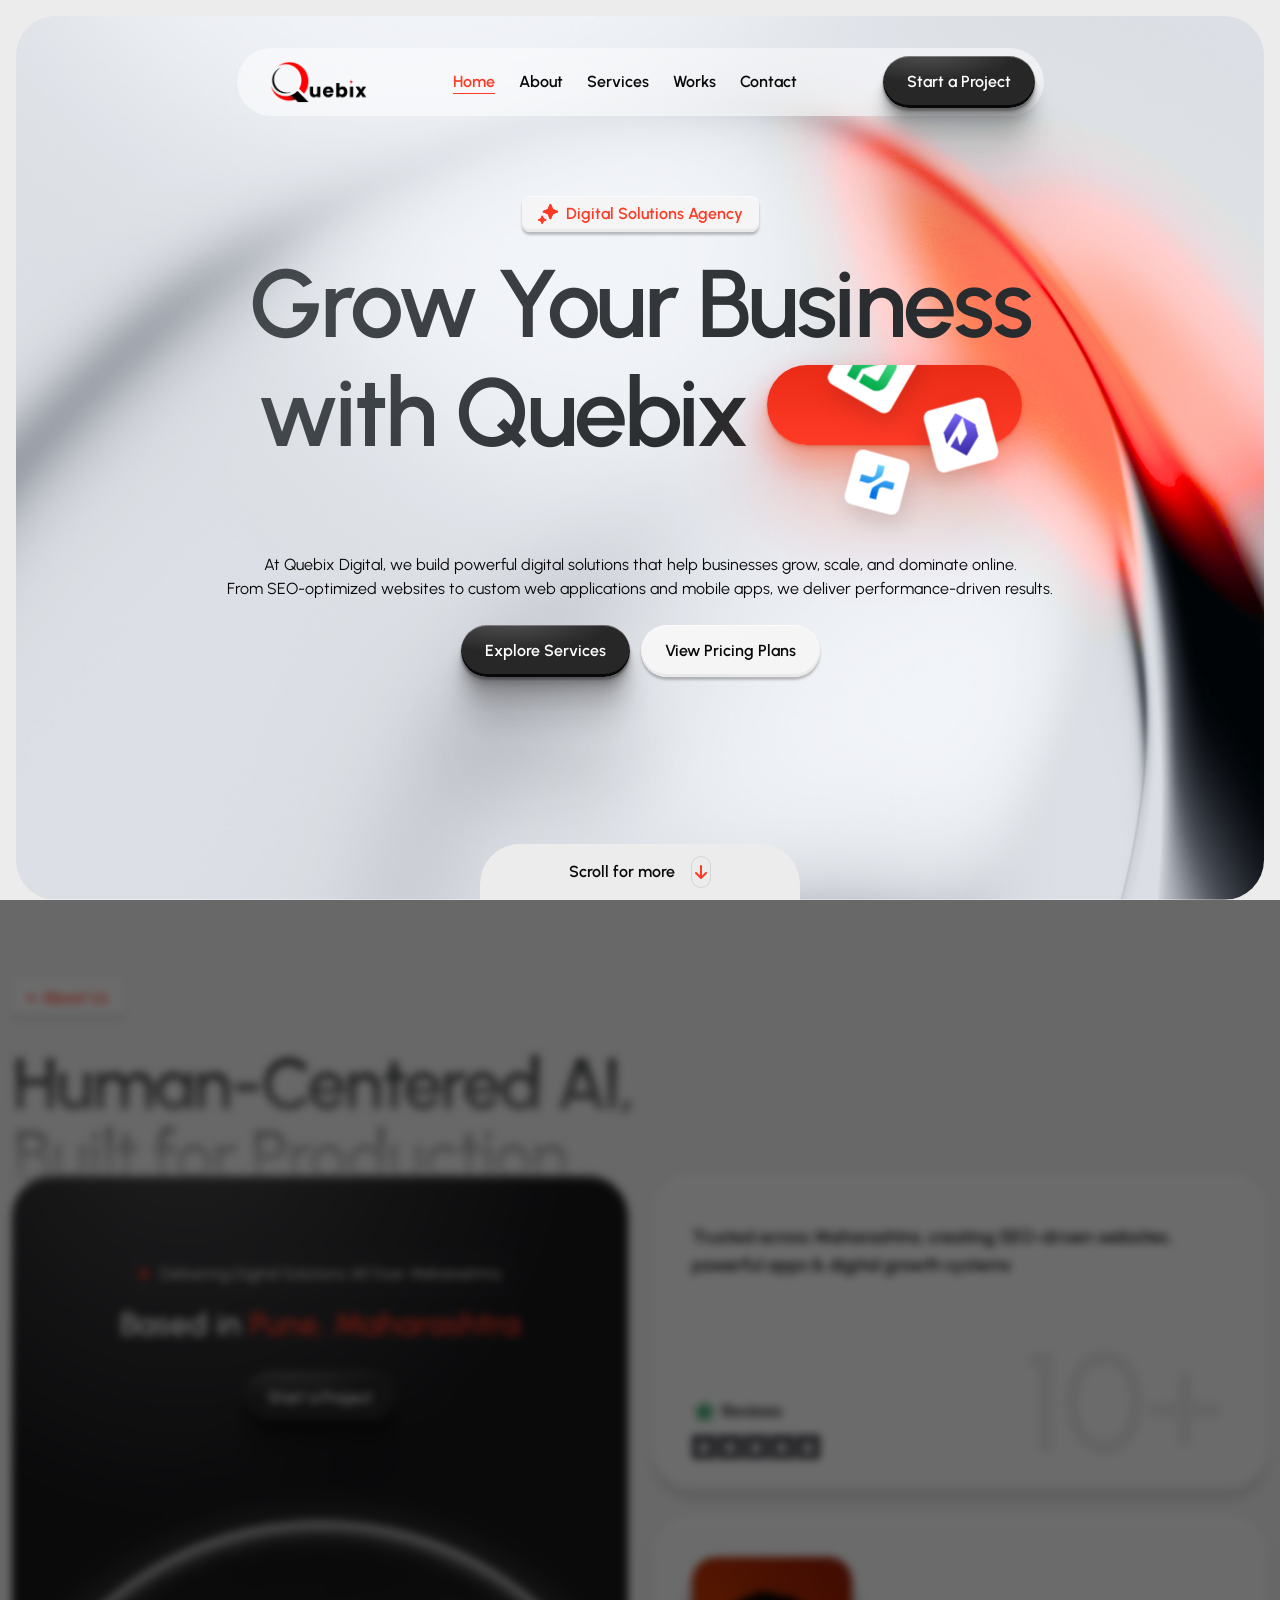
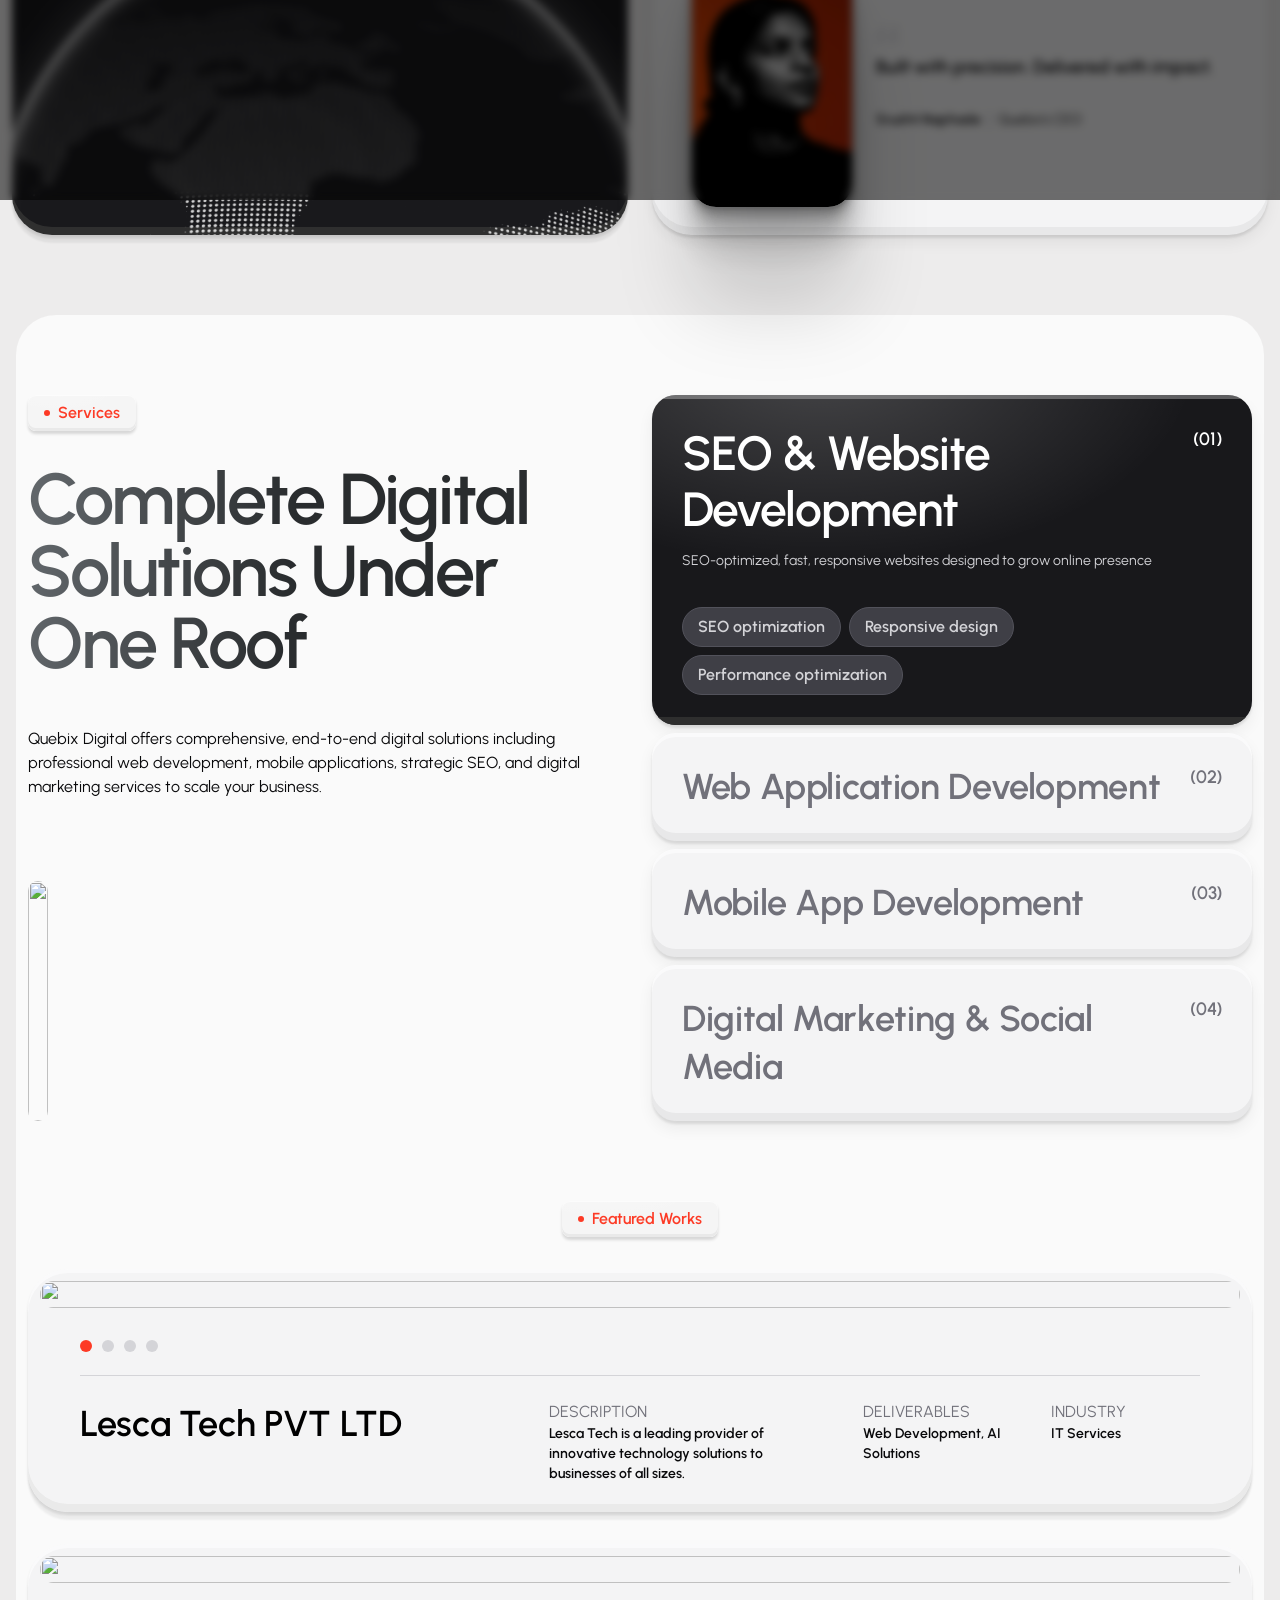
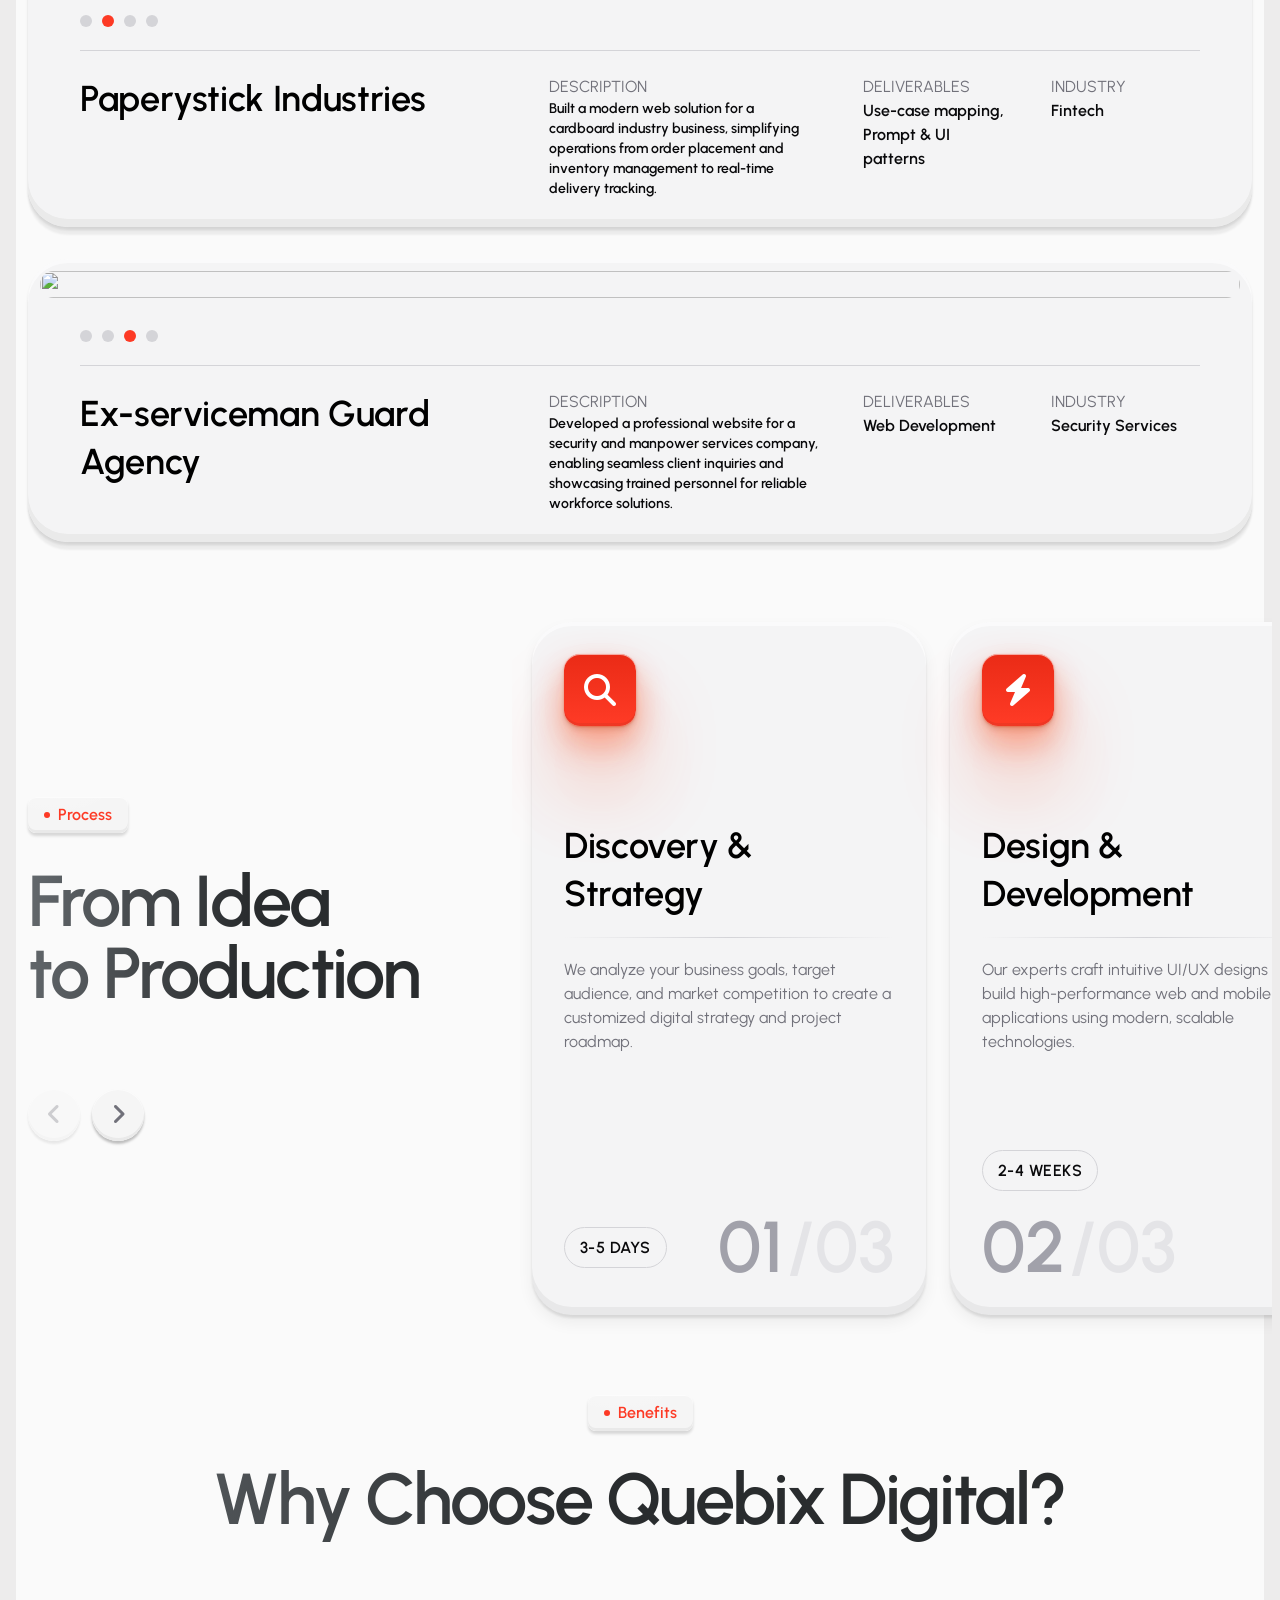
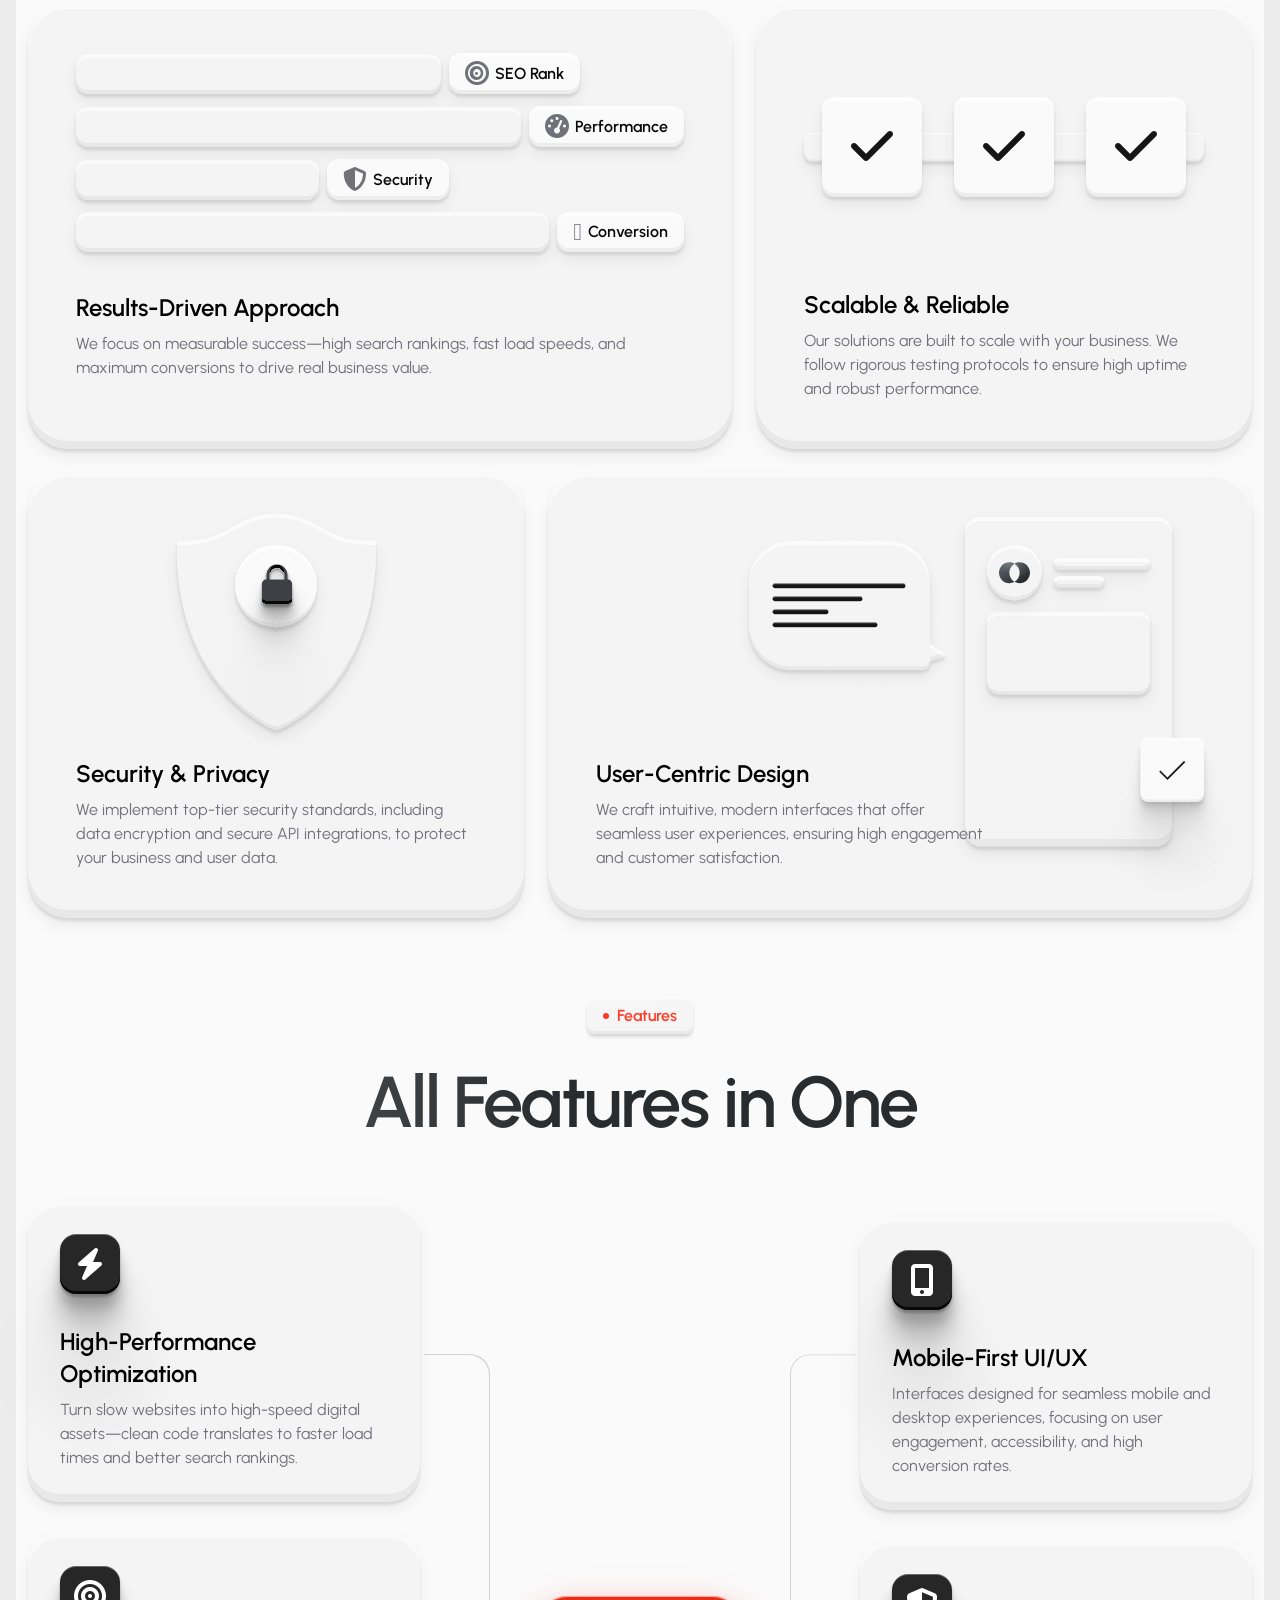
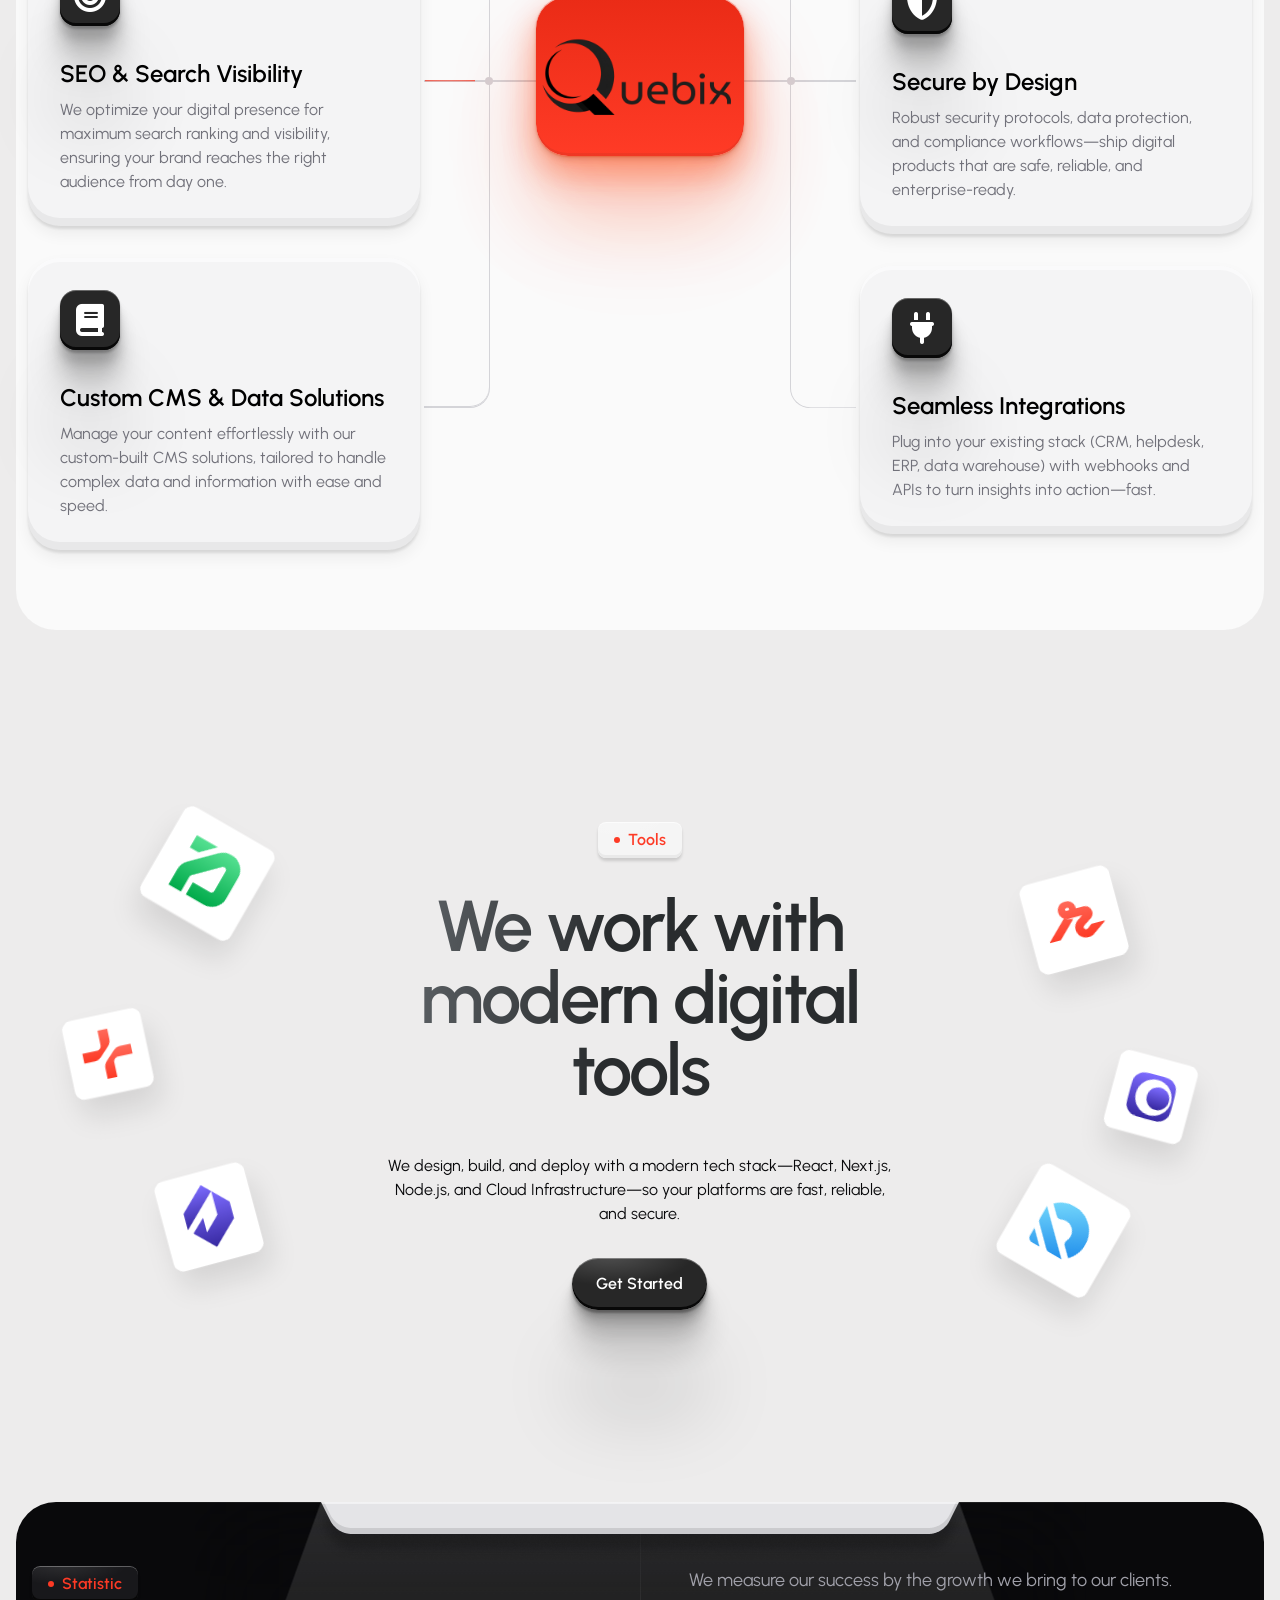
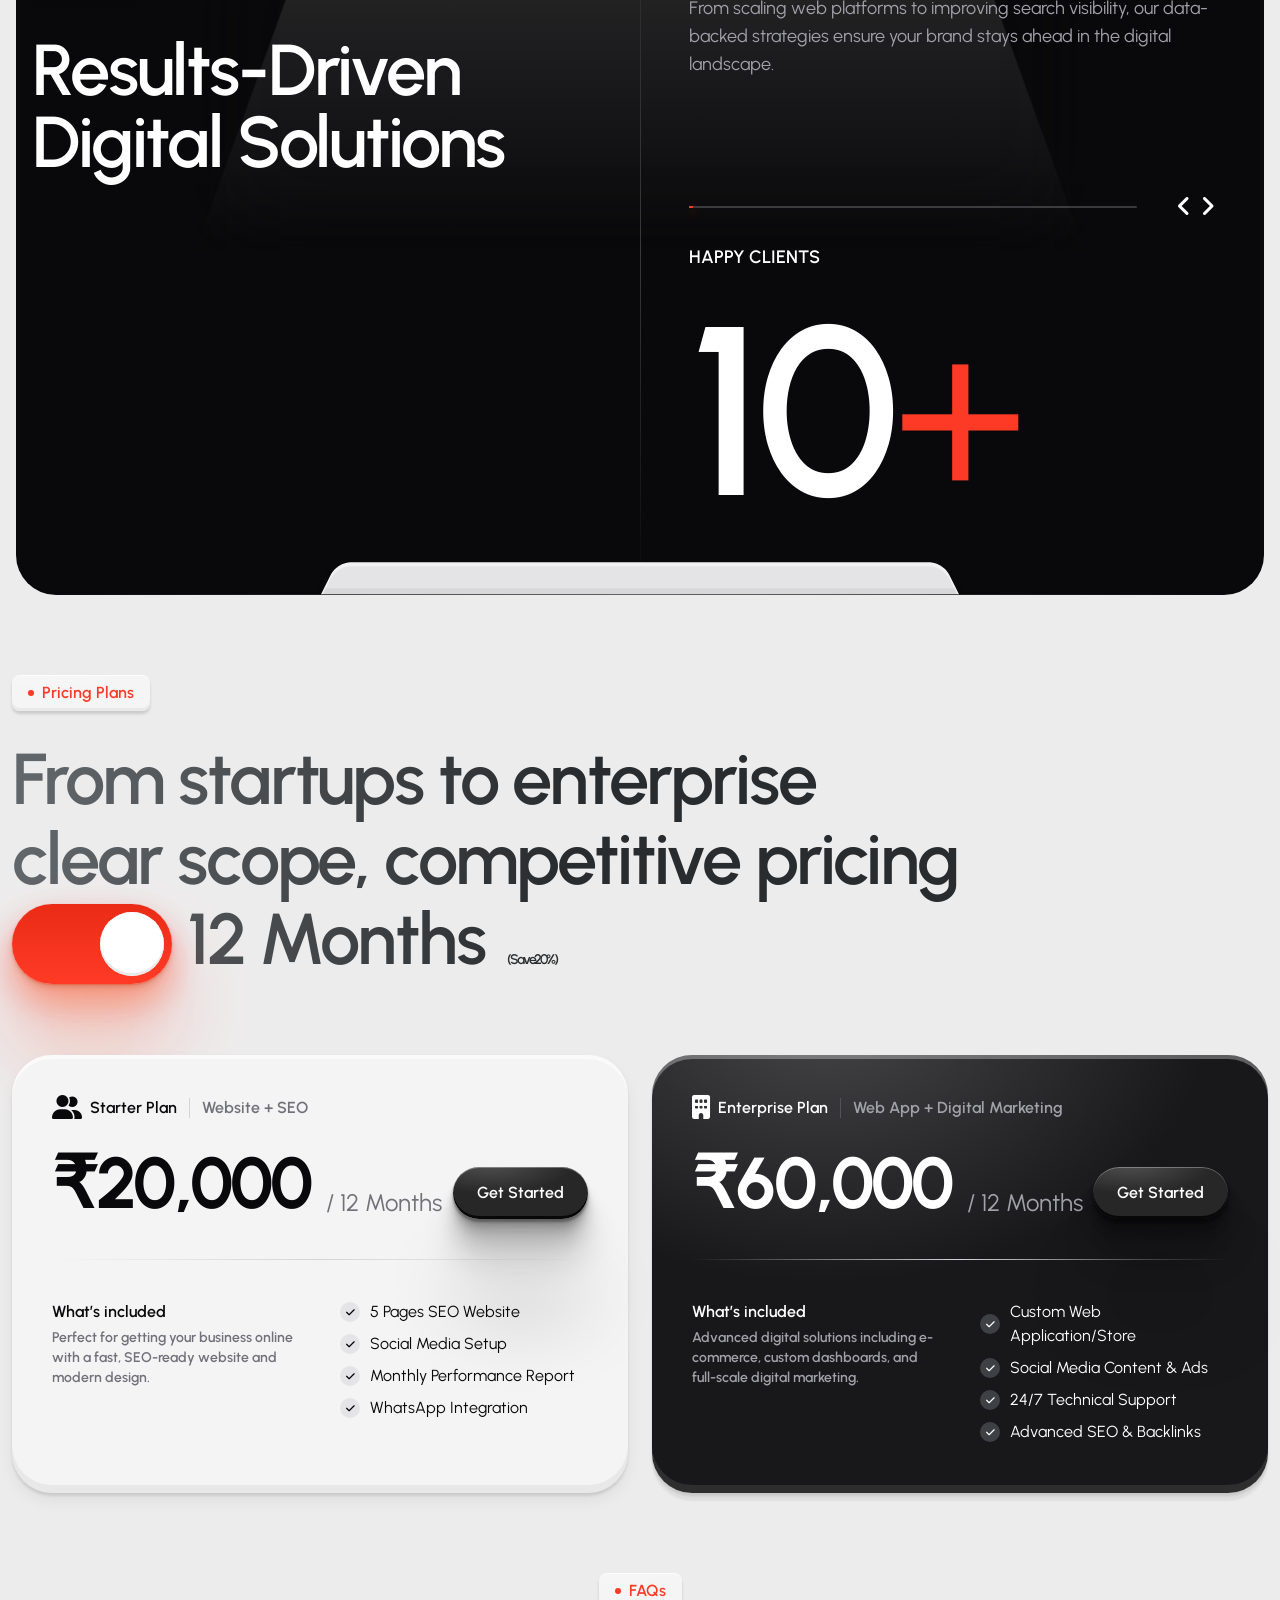
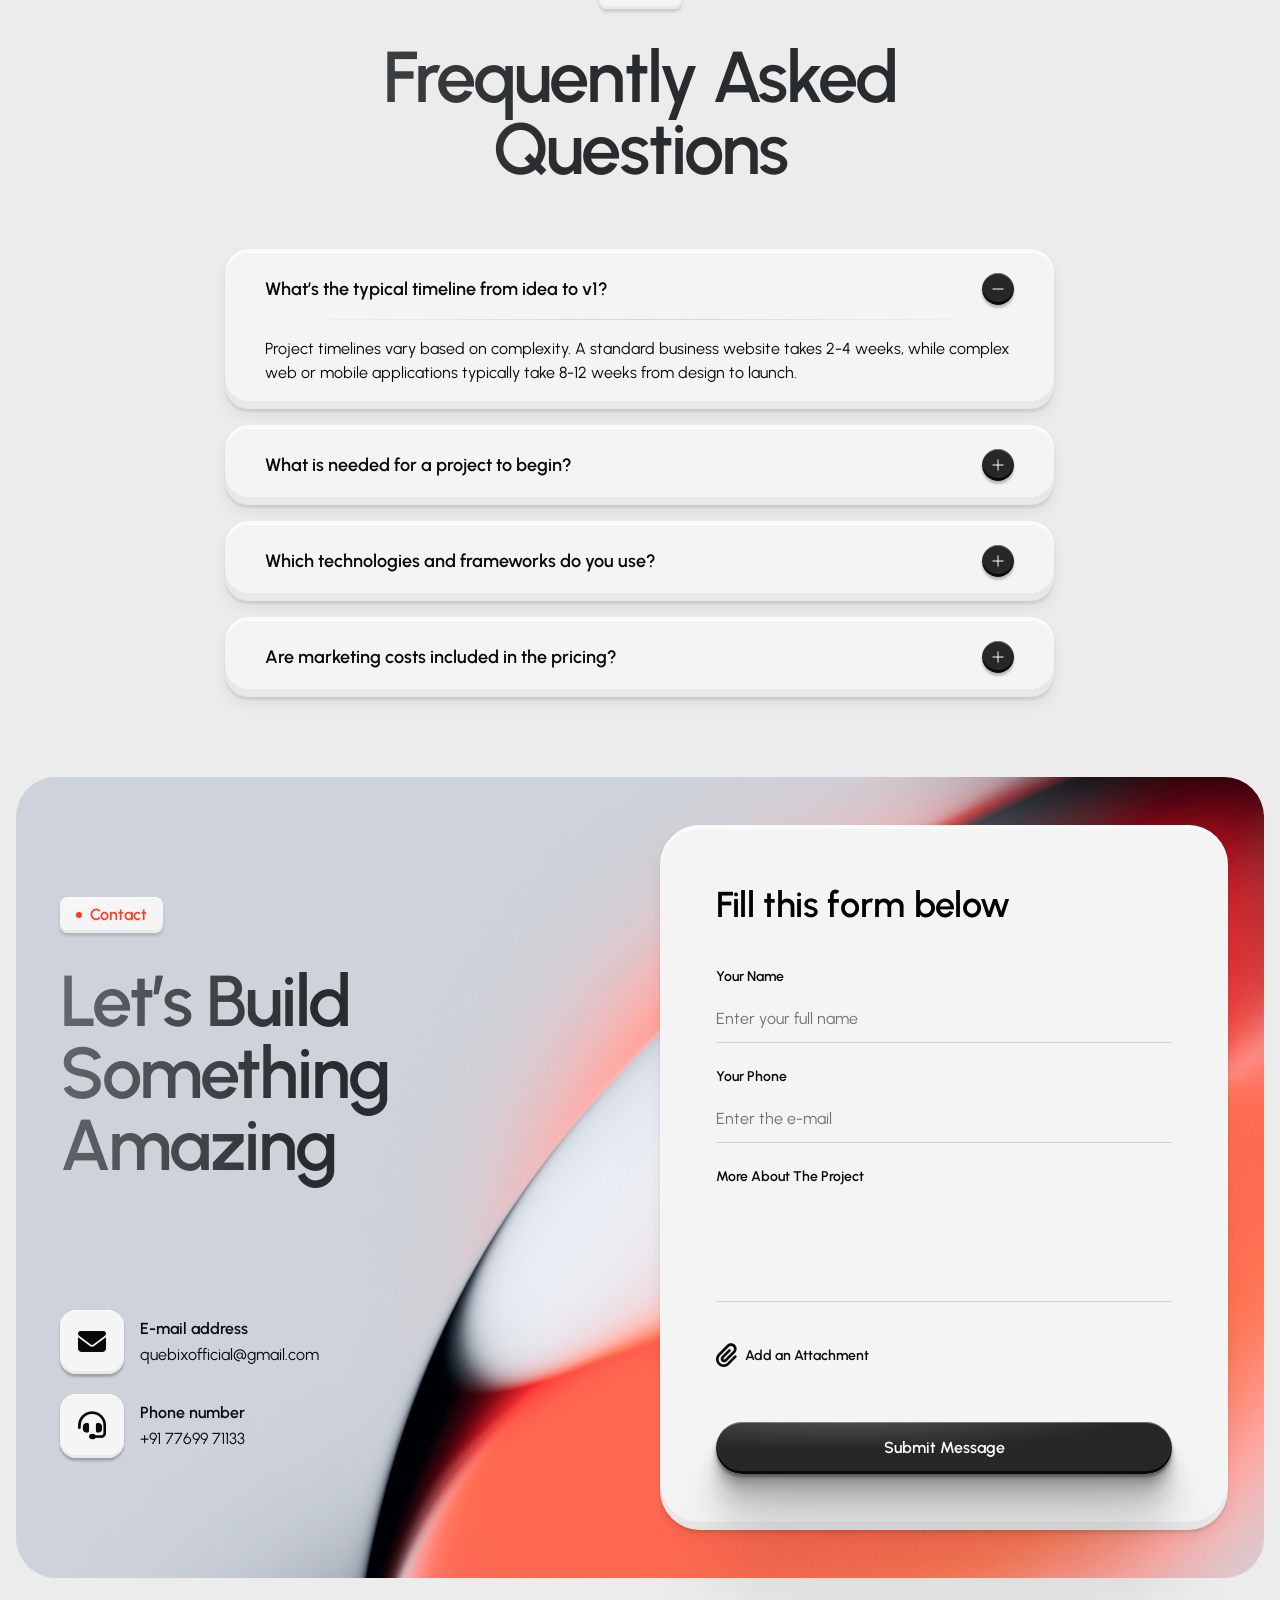
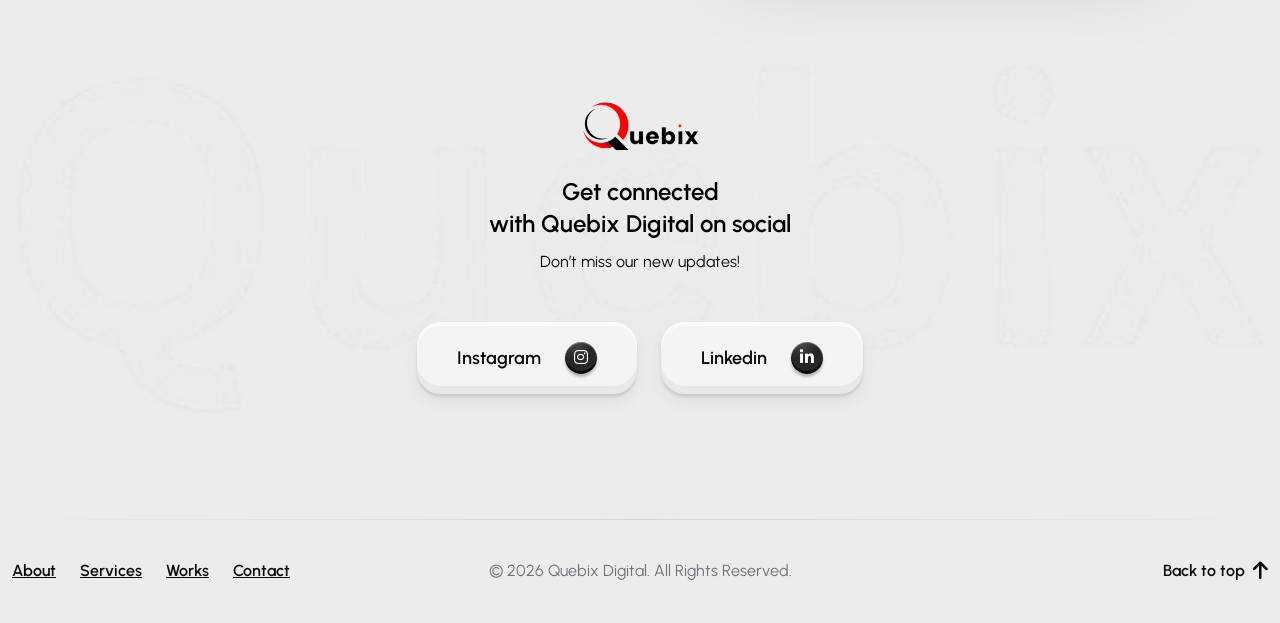
==== index.html @ 37b79d87 "update contact information, refresh service assets, and add project documentation" ====
<!DOCTYPE html>

<!--[if IE 8]><html class="ie" xmlns="http://www.w3.org/1999/xhtml" xml:lang="en-US" lang="en-US"> <![endif]-->
<!--[if (gte IE 9)|!(IE)]><!-->
<html xmlns="http://www.w3.org/1999/xhtml" xml:lang="en-US" lang="en-US">
<!--<![endif]-->

<head>
    <meta charset="utf-8">
    <title>Quebix Digital | Web Development, SEO & App Development Company</title>
    <meta name="author" content="wpriverthemes.com">
    <meta name="viewport" content="width=device-width, initial-scale=1, maximum-scale=1">
    <meta name="description"
        content="Quebix Digital offers SEO-optimized websites, web applications, Android & iOS app development, and social media management to grow your business online.">

    <!-- font -->
    <link rel="stylesheet" href="assets/fonts/fonts.css">
    <link rel="stylesheet" href="assets/vendor/icomoon/style.css">
    <link rel="stylesheet" href="assets/vendor/font-awesome/css/all.min.css">
    <link rel="stylesheet" href="assets/css/icon-fix.css">
    <!-- css -->
    <link rel="stylesheet" href="assets/vendor/css/bootstrap.min.css">
    <link rel="stylesheet" href="assets/vendor/css/swiper-bundle.min.css">
    <link rel="stylesheet" href="assets/vendor/css/animate.css">

    <link rel="stylesheet" href="assets/vendor/css/slick.css">
    <link rel="stylesheet" href="assets/vendor/css/slick.theme.css">
    <link rel="stylesheet" type="text/css" href="assets/css/styles.css">

    <!-- Favicon and Touch Icons  -->
    <link rel="shortcut icon" href="assets/images/logo/favicon.svg">
    <link rel="apple-touch-icon-precomposed" href="assets/images/logo/favicon.svg">
</head>

<body class="counter-scroll">
    <canvas class="cursor-trail" id="trail" style="display: none;"></canvas>

    <!-- Scroll Top -->
    <button id="goTop">
        <span class="border-progress"></span>
        <span class="ic-wrap">
            <span class="icon icon-long-arrow-alt-up-solid"></span>
        </span>
    </button>
    <!-- /Scroll Top -->

    <!-- #wrapper -->
    <main id="wrapper">

        <!-- Header Component Placeholder -->
        <div id="header-placeholder"></div>

        <!-- Hero Banner -->
        <div class="section-hero">
            <div class="hero-image"></div>
            <div class="container">
                <div class="content-wrap text-center">
                    <div class="sub fw-semibold effectFade fadeUp">
                        <svg width="20" height="20" viewBox="0 0 20 20" fill="none" xmlns="http://www.w3.org/2000/svg">
                            <path
                                d="M3.53252 12.0966C3.75106 11.5025 4.59108 11.5025 4.81645 12.0966L5.54037 14.0567C5.60866 14.2411 5.75891 14.3913 5.9433 14.4596L7.90335 15.1835C8.49751 15.4021 8.49751 16.2421 7.90335 16.4674L5.9433 17.1914C5.75891 17.2597 5.60866 17.4099 5.54037 17.5943L4.81645 19.5543C4.59791 20.1485 3.75789 20.1485 3.53252 19.5543L2.8086 17.5943C2.74031 17.4099 2.59006 17.2597 2.40566 17.1914L0.44562 16.4674C-0.14854 16.2489 -0.14854 15.4089 0.44562 15.1835L2.40566 14.4596C2.59006 14.3913 2.74031 14.2411 2.8086 14.0567L3.53252 12.0966Z"
                                fill="url(#paint0_linear_580_105)" />
                            <path
                                d="M3.53252 12.0966C3.75106 11.5025 4.59108 11.5025 4.81645 12.0966L5.54037 14.0567C5.60866 14.2411 5.75891 14.3913 5.9433 14.4596L7.90335 15.1835C8.49751 15.4021 8.49751 16.2421 7.90335 16.4674L5.9433 17.1914C5.75891 17.2597 5.60866 17.4099 5.54037 17.5943L4.81645 19.5543C4.59791 20.1485 3.75789 20.1485 3.53252 19.5543L2.8086 17.5943C2.74031 17.4099 2.59006 17.2597 2.40566 17.1914L0.44562 16.4674C-0.14854 16.2489 -0.14854 15.4089 0.44562 15.1835L2.40566 14.4596C2.59006 14.3913 2.74031 14.2411 2.8086 14.0567L3.53252 12.0966Z"
                                fill="url(#paint1_linear_580_105)" />
                            <path
                                d="M11.4068 0.670991C11.7346 -0.223664 12.9981 -0.223664 13.3259 0.670991L14.7874 4.61157C14.8898 4.89157 15.1152 5.11011 15.3952 5.21938L19.3358 6.68088C20.2304 7.00869 20.2304 8.27214 19.3358 8.59995L15.3952 10.0614C15.1152 10.1639 14.8967 10.3893 14.7874 10.6693L13.3259 14.6098C12.9981 15.5045 11.7346 15.5045 11.4068 14.6098L9.94534 10.6693C9.8429 10.3893 9.61753 10.1707 9.33752 10.0614L5.39694 8.59995C4.50229 8.27214 4.50229 7.00869 5.39694 6.68088L9.33752 5.21938C9.61753 5.11694 9.83607 4.89157 9.94534 4.61157L11.4068 0.670991Z"
                                fill="url(#paint2_linear_580_105)" />
                            <path
                                d="M11.4068 0.670991C11.7346 -0.223664 12.9981 -0.223664 13.3259 0.670991L14.7874 4.61157C14.8898 4.89157 15.1152 5.11011 15.3952 5.21938L19.3358 6.68088C20.2304 7.00869 20.2304 8.27214 19.3358 8.59995L15.3952 10.0614C15.1152 10.1639 14.8967 10.3893 14.7874 10.6693L13.3259 14.6098C12.9981 15.5045 11.7346 15.5045 11.4068 14.6098L9.94534 10.6693C9.8429 10.3893 9.61753 10.1707 9.33752 10.0614L5.39694 8.59995C4.50229 8.27214 4.50229 7.00869 5.39694 6.68088L9.33752 5.21938C9.61753 5.11694 9.83607 4.89157 9.94534 4.61157L11.4068 0.670991Z"
                                fill="url(#paint3_linear_580_105)" />
                            <defs>
                                <linearGradient id="paint0_linear_580_105" x1="10.2993" y1="-1.30435" x2="21.6031"
                                    y2="11.1057" gradientUnits="userSpaceOnUse">
                                    <stop offset="1" stop-color="#555D64" />
                                    <stop offset="1" stop-color="#292C2E" />
                                </linearGradient>
                                <linearGradient id="paint1_linear_580_105" x1="10.0034" y1="0" x2="10.0034" y2="20"
                                    gradientUnits="userSpaceOnUse">
                                    <stop offset="1" stop-color="#EA2B16" />
                                    <stop offset="1" stop-color="#FF3B26" />
                                </linearGradient>
                                <linearGradient id="paint2_linear_580_105" x1="10.2993" y1="-1.30435" x2="21.6031"
                                    y2="11.1057" gradientUnits="userSpaceOnUse">
                                    <stop offset="1" stop-color="#555D64" />
                                    <stop offset="1" stop-color="#292C2E" />
                                </linearGradient>
                                <linearGradient id="paint3_linear_580_105" x1="10.0034" y1="0" x2="10.0034" y2="20"
                                    gradientUnits="userSpaceOnUse">
                                    <stop offset="1" stop-color="#EA2B16" />
                                    <stop offset="1" stop-color="#FF3B26" />
                                </linearGradient>
                            </defs>
                        </svg> Digital Solutions Agency
                    </div>
                    <h1 class="title text-display-2 effectFade fadeRotateX">
                        <span class="title1 fw-semibold text-gradient-1">Grow Your Business</span>
                        <br>
                        <div class="title2 d-flex gap-20 justify-content-center flex-wrap">
                            <span class="fw-semibold text-gradient-1">with Quebix</span>
                            <div class="title-icon">
                                <div class="box"></div>
                                <div class="title-icon-wrap">
                                    <img class="img-1 img-transform-3" src="assets/images/item/hero-1.svg" alt="">
                                    <img class="img-2 img-transform-3" src="assets/images/item/hero-2.svg" alt="">
                                    <img class="img-3 img-transform-3" src="assets/images/item/hero-3.svg" alt="">
                                </div>
                            </div>
                        </div>
                    </h1>
                    <p class="text effectFade fadeUp">
                        At Quebix Digital, we build powerful digital solutions that help businesses grow, scale, and
                        dominate online. <br>From SEO-optimized websites to custom web applications and mobile apps, we
                        deliver performance-driven results.
                    </p>
                    <div class="bot-btns effectFade fadeRotateX">
                        <a href="service.html" class="tf-btn">
                            Explore Services
                        </a>
                        <a href="#pricing" class="tf-btn-2">
                            View Pricing Plans
                        </a>
                    </div>
                </div>
            </div>
            <a href="#about" class="scroll-more">
                <span class="fw-semibold link1">Scroll for more</span>
                <i class="icon icon-long-arrow-alt-down-solid"></i>
            </a>
        </div>
        <!-- /Hero Banner -->

        <!-- section-about-us -->
        <div class="section-about-us flat-spacing" id="about">
            <div class="container">
                <div class="row">
                    <div class="col-12">
                        <div class="heading-section">
                            <div class="heading-sub fw-semibold effectFade fadeUp">About Us</div>
                            <div class="heading-title text-gradient-2 effectFade fadeRotateX">Human-Centered AI, <br>
                                Built for Production</div>
                        </div>
                    </div>
                    <div class="col-xxl-7 col-lg-6 lg-mb-24">
                        <div class="col-left">
                            <div class="position-relative z-5">
                                <div class="sub text-white">
                                    <span class="dot"></span> Delivering Digital Solutions All Over Maharashtra
                                </div>
                                <h5 class="title fw-semibold text-white">Based in <span class="text-brand">Pune,
                                        Maharashtra</span></h5>
                                <a href="contact.html" class="tf-btn">
                                    Start a Project
                                </a>
                            </div>
                            <img class="effectFade fadeRotateX" src="assets/images/item/earth.png" alt="">
                        </div>
                    </div>
                    <div class="col-xxl-5 col-lg-6">
                        <div class="review-box mb-24">
                            <div class="desc fw-semibold text-body-1">Trusted across Maharashtra, creating SEO-driven
                                websites, powerful apps & digital growth systems</div>
                            <div class="d-flex justify-content-between flex-wrap align-items-end gap-12">
                                <div class="">
                                    <div class="d-flex gap-4 text mb-10">
                                        <svg width="26" height="24" viewBox="0 0 26 24" fill="none"
                                            xmlns="http://www.w3.org/2000/svg">
                                            <path
                                                d="M12.6792 18.3019L18.1887 16.9057L20.4906 24L12.6792 18.3019ZM25.3585 9.13208H15.6604L12.6792 0L9.69811 9.13208H0L7.84906 14.7925L4.86792 23.9245L12.717 18.2641L17.5472 14.7925L25.3585 9.13208Z"
                                                fill="#219653" />
                                        </svg> Reviews
                                    </div>
                                    <div class="d-flex gap-2">
                                        <svg width="24" height="24" viewBox="0 0 24 24" fill="none"
                                            xmlns="http://www.w3.org/2000/svg">
                                            <rect width="24" height="24" fill="#3F3F46" />
                                            <path
                                                d="M11.9996 16.4114L15.6496 15.4341L17.1746 20.4001L11.9996 16.4114ZM20.3996 9.99255H13.9746L11.9996 3.6001L10.0246 9.99255H3.59961L8.79961 13.9548L6.82461 20.3473L12.0246 16.385L15.2246 13.9548L20.3996 9.99255Z"
                                                fill="white" />
                                        </svg>
                                        <svg width="24" height="24" viewBox="0 0 24 24" fill="none"
                                            xmlns="http://www.w3.org/2000/svg">
                                            <rect width="24" height="24" fill="#3F3F46" />
                                            <path
                                                d="M11.9996 16.4114L15.6496 15.4341L17.1746 20.4001L11.9996 16.4114ZM20.3996 9.99255H13.9746L11.9996 3.6001L10.0246 9.99255H3.59961L8.79961 13.9548L6.82461 20.3473L12.0246 16.385L15.2246 13.9548L20.3996 9.99255Z"
                                                fill="white" />
                                        </svg>
                                        <svg width="24" height="24" viewBox="0 0 24 24" fill="none"
                                            xmlns="http://www.w3.org/2000/svg">
                                            <rect width="24" height="24" fill="#3F3F46" />
                                            <path
                                                d="M11.9996 16.4114L15.6496 15.4341L17.1746 20.4001L11.9996 16.4114ZM20.3996 9.99255H13.9746L11.9996 3.6001L10.0246 9.99255H3.59961L8.79961 13.9548L6.82461 20.3473L12.0246 16.385L15.2246 13.9548L20.3996 9.99255Z"
                                                fill="white" />
                                        </svg>
                                        <svg width="24" height="24" viewBox="0 0 24 24" fill="none"
                                            xmlns="http://www.w3.org/2000/svg">
                                            <rect width="24" height="24" fill="#3F3F46" />
                                            <path
                                                d="M11.9996 16.4114L15.6496 15.4341L17.1746 20.4001L11.9996 16.4114ZM20.3996 9.99255H13.9746L11.9996 3.6001L10.0246 9.99255H3.59961L8.79961 13.9548L6.82461 20.3473L12.0246 16.385L15.2246 13.9548L20.3996 9.99255Z"
                                                fill="white" />
                                        </svg>
                                        <svg width="24" height="24" viewBox="0 0 24 24" fill="none"
                                            xmlns="http://www.w3.org/2000/svg">
                                            <rect width="24" height="24" fill="#3F3F46" />
                                            <path
                                                d="M11.9996 16.4114L15.6496 15.4341L17.1746 20.4001L11.9996 16.4114ZM20.3996 9.99255H13.9746L11.9996 3.6001L10.0246 9.99255H3.59961L8.79961 13.9548L6.82461 20.3473L12.0246 16.385L15.2246 13.9548L20.3996 9.99255Z"
                                                fill="white" />
                                        </svg>
                                    </div>
                                </div>
                                <div class="counter text-neutral-200">
                                    <span class="number" data-speed="1500" data-to="10"
                                        data-inviewport="yes">10</span><span>+</span>
                                </div>
                            </div>
                        </div>
                        <div class="box-quotes effectFade fadeRotateX">
                            <div class="image ">
                                <img src="assets/ceo.png" alt="">
                            </div>
                            <div class="content">
                                <div class="icon mb-8">
                                    <svg width="23" height="20" viewBox="0 0 23 20" fill="none"
                                        xmlns="http://www.w3.org/2000/svg">
                                        <path
                                            d="M12.9375 20V10.3597C12.9375 7.72182 13.824 5.51559 15.5969 3.74101C17.4177 1.91847 19.8854 0.671463 23 0V6.40288C21.8021 6.78657 21.0115 7.26619 20.6281 7.84173C20.2448 8.3693 20.0292 9.04077 19.9813 9.85612H23V20H12.9375ZM0 20V10.3597C0 7.72182 0.886459 5.51559 2.65938 3.74101C4.48021 1.91847 6.94792 0.671463 10.0625 0V6.40288C8.9125 6.78657 8.12187 7.26619 7.69062 7.84173C7.30729 8.3693 7.09167 9.04077 7.04375 9.85612H10.0625V20H0Z"
                                            fill="#E4E4E7" />
                                    </svg>
                                </div>
                                <div class="text-body-1 fw-semibold desc">Built with precision. Delivered with impact.
                                </div>
                                <div class="cite">
                                    <div class="name text-body-3 fw-semibold">Srushti Naphade</div>
                                    <div class="line"></div>
                                    <div class="sub text-body-3">Quebix's CEO</div>
                                </div>
                            </div>
                        </div>
                    </div>
                </div>
            </div>
        </div>
        <!-- /section-about-us -->

        <!-- section-partner -->
        <!-- <div class="section-partner">
            <div class="container">
                <div class="row">
                    <div class="col-12">
                        <div class="partner-wrap">
                            <p class="text-secondary text fw-semibold">Trusted by 10+ <br> top-tier brands</p>
                            <div class="infiniteSlide_tech_main d-grid">
                                <div class="infiniteSlide infiniteSlide_partner" data-clone="5">
                                    <img src="assets/clients/updated-logo.png" alt="">
                                    <img src="assets/clients/footer-logo.png" alt="">
                                    <img src="assets/clients/logo-transferent.png" alt="">
                                    <img src="assets/clients/as-logo-transparent.png" alt="">
                                    <img src="assets/clients/Tristar.png" alt="">
                                    <img src="assets/clients/on-shree-sai-transferent.png" alt="">
                                </div>
                            </div>
                        </div>
                    </div>
                </div>
            </div>
        </div> -->
        <!-- /section-partner -->

        <div class="box-white">

            <!-- section-services -->
            <div id="services" class="section-services flat-spacing">
                <div class="container">
                    <div class="row justify-content-between">
                        <div class="col-xxl-4 col-lg-6">
                            <div class="d-flex flex-column justify-content-between h-100">
                                <div class="col-left">
                                    <div class="heading-section mb-48">
                                        <div class="heading-sub fw-semibold effectFade fadeUp">Services</div>
                                        <h2 class="heading-title text-gradient-3 effectFade fadeRotateX">Complete
                                            Digital <br> Solutions Under One Roof</h2>
                                    </div>
                                    <p class="effectFade fadeUp">Quebix Digital offers comprehensive, end-to-end digital
                                        solutions including professional web development, mobile applications, strategic
                                        SEO, and digital marketing services to scale your business.
                                    </p>
                                </div>
                            </div>
                        </div>
                        <div class="col-xxl-6 col-lg-6">
                            <div class="accordion-faq_list" id="accordion-services">

                                <div class="accordion-faq_item effectFade fadeUp" role="presentation">
                                    <div class="accordion-action services-image-btn active-img"
                                        data-img="assets/clients/seo-freindly-website.png" data-bs-target="#faq-1"
                                        role="button" data-bs-toggle="collapse" aria-controls="faq-1"
                                        aria-expanded="true">
                                        <div class="accordion-title">
                                            SEO & Website <br> Development
                                            <div class="text-body-1 num">(01)</div>
                                        </div>
                                    </div>
                                    <div id="faq-1" class="collapse show" data-bs-parent="#accordion-services">
                                        <div class="accordion-content">
                                            <div class="text-body-3 text-neutral-300 text">SEO-optimized, fast,
                                                responsive websites designed to grow online presence</div>
                                            <div class="list-tags">
                                                <a href="#" class="tags-item fw-semibold">SEO optimization</a>
                                                <a href="#" class="tags-item fw-semibold">Responsive design</a>
                                                <a href="#" class="tags-item fw-semibold">Performance optimization</a>
                                            </div>
                                        </div>
                                    </div>
                                </div>

                                <div class="accordion-faq_item effectFade fadeUp" role="presentation">
                                    <div class="accordion-action services-image-btn collapsed"
                                        data-img="assets/clients/seo-freindly-website.png" data-bs-target="#faq-2"
                                        role="button" data-bs-toggle="collapse" aria-controls="faq-2"
                                        aria-expanded="false">
                                        <div class="accordion-title">
                                            Web Application <br> Development
                                            <div class="text-body-1 num">(02)</div>
                                        </div>
                                    </div>
                                    <div id="faq-2" class="collapse" data-bs-parent="#accordion-services">
                                        <div class="accordion-content">
                                            <div class="text-body-3 text-neutral-300 text">Custom web apps for business
                                                automation and scalability</div>
                                            <div class="list-tags">
                                                <a href="#" class="tags-item fw-semibold">Custom dashboards</a>
                                                <a href="#" class="tags-item fw-semibold">API integration</a>
                                                <a href="#" class="tags-item fw-semibold">Scalable architecture</a>
                                            </div>
                                        </div>
                                    </div>
                                </div>

                                <div class="accordion-faq_item effectFade fadeUp" role="presentation">
                                    <div class="accordion-action services-image-btn collapsed"
                                        data-img="assets/clients/mobile-app.png" data-bs-target="#faq-3"
                                        role="button" data-bs-toggle="collapse" aria-controls="faq-3"
                                        aria-expanded="false">
                                        <div class="accordion-title">
                                            Mobile App <br> Development
                                            <div class="text-body-1 num">(03)</div>
                                        </div>
                                    </div>
                                    <div id="faq-3" class="collapse" data-bs-parent="#accordion-services">
                                        <div class="accordion-content">
                                            <div class="text-body-3 text-neutral-300 text">High-performance Android &
                                                iOS applications with smooth UX</div>
                                            <div class="list-tags">
                                                <a href="#" class="tags-item fw-semibold">Cross-platform apps</a>
                                                <a href="#" class="tags-item fw-semibold">UI/UX optimized apps</a>
                                                <a href="#" class="tags-item fw-semibold">Secure backend integration</a>
                                            </div>
                                        </div>
                                    </div>
                                </div>

                                <div class="accordion-faq_item effectFade fadeUp" role="presentation">
                                    <div class="accordion-action services-image-btn collapsed"
                                        data-img="assets/clients/social-media-marketing.png" data-bs-target="#faq-4"
                                        role="button" data-bs-toggle="collapse" aria-controls="faq-4"
                                        aria-expanded="false">
                                        <div class="accordion-title">
                                            Digital Marketing <br> & Social Media
                                            <div class="text-body-1 num">(04)</div>
                                        </div>
                                    </div>
                                    <div id="faq-4" class="collapse" data-bs-parent="#accordion-services">
                                        <div class="accordion-content">
                                            <div class="text-body-3 text-neutral-300 text">Growth-focused marketing
                                                strategies to increase brand visibility and leads</div>
                                            <div class="list-tags">
                                                <a href="#" class="tags-item fw-semibold">Social media management</a>
                                                <a href="#" class="tags-item fw-semibold">Paid ad campaigns</a>
                                                <a href="#" class="tags-item fw-semibold">Lead generation strategies</a>
                                            </div>
                                        </div>
                                    </div>
                                </div>

                            </div>
                        </div>
                        <div class="services-image effectFade fadeUp">
                            <img src="assets/clients/seo-freindly-website.png" alt="">
                        </div>
                    </div>
                </div>
            </div>
            <!-- /section-services -->


            <!-- section-featured-works -->
            <div id="works" class="section-featured-works flat-spacing pt-0">
                <div class="container">
                    <div class="heading-section mb-0">
                        <div class="heading-sub fw-semibold mx-auto effectFade fadeUp">Featured Works</div>
                    </div>

                    <div class="featured-works-list position-relative">

                        <div class="featured-works-item effectFade fadeUp no-div">
                            <div class="image main-mouse-hover">
                                <img src="assets/clients/lesca-website.png" alt="">
                                <a href="work.html" class="tf-mouse view-project h6">
                                    View Project
                                    <i class="icon icon-arrow-top-right"></i>
                                </a>
                            </div>
                            <div class="content">
                                <div class="pagi-dot">
                                    <span class="active"></span>
                                    <span></span>
                                    <span></span>
                                    <span></span>
                                </div>
                                <div class="bot">
                                    <h4 class="heading fw-semibold">Lesca Tech PVT LTD</h4>
                                    <div class="grid-text">
                                        <div class="item">
                                            <div class="title text-secondary">DESCRIPTION</div>
                                            <div class="text-body-3 fw-semibold">Lesca Tech is a leading provider of
                                                innovative technology solutions to businesses of all sizes.</div>
                                        </div>
                                        <div class="item">
                                            <div class="title text-secondary">DELIVERABLES</div>
                                            <div class="fw-semibold text-body-3">Web Development, AI Solutions</div>
                                        </div>
                                        <div class="item">
                                            <div class="title text-secondary">INDUSTRY</div>
                                            <div class="fw-semibold text-body-3">IT Services</div>
                                        </div>
                                    </div>
                                </div>
                            </div>
                        </div>

                        <div class="featured-works-item effectFade fadeUp no-div">
                            <div class="image main-mouse-hover">
                                <img src="assets/clients/paperystick-website.png" alt="">
                                <a href="work.html" class="tf-mouse view-project h6">
                                    View Project
                                    <i class="icon icon-arrow-top-right"></i>
                                </a>
                            </div>
                            <div class="content">
                                <div class="pagi-dot">
                                    <span></span>
                                    <span class="active"></span>
                                    <span></span>
                                    <span></span>
                                </div>
                                <div class="bot">
                                    <h4 class="heading fw-semibold">Paperystick Industries</h4>
                                    <div class="grid-text">
                                        <div class="item">
                                            <div class="title text-secondary">DESCRIPTION</div>
                                            <div class="text-body-3 fw-semibold">Built a modern web solution for a
                                                cardboard industry business, simplifying operations from order placement
                                                and inventory management to real-time delivery tracking.</div>
                                        </div>
                                        <div class="item">
                                            <div class="title text-secondary">DELIVERABLES</div>
                                            <div class="fw-semibold">Use-case mapping, Prompt & UI patterns</div>
                                        </div>
                                        <div class="item">
                                            <div class="title text-secondary">INDUSTRY</div>
                                            <div class="fw-semibold">Fintech</div>
                                        </div>
                                    </div>
                                </div>
                            </div>
                        </div>

                        <div class="featured-works-item effectFade fadeUp no-div">
                            <div class="image main-mouse-hover">
                                <img src="assets/clients/ex-serviceman-website.png" alt="">
                                <a href="work.html" class="tf-mouse view-project h6">
                                    View Project
                                    <i class="icon icon-arrow-top-right"></i>
                                </a>
                            </div>
                            <div class="content">
                                <div class="pagi-dot">
                                    <span></span>
                                    <span></span>
                                    <span class="active"></span>
                                    <span></span>
                                </div>
                                <div class="bot">
                                    <h4 class="heading fw-semibold">Ex-serviceman Guard Agency</h4>
                                    <div class="grid-text">
                                        <div class="item">
                                            <div class="title text-secondary">DESCRIPTION</div>
                                            <div class="text-body-3 fw-semibold">
                                                Developed a professional website for a security and manpower services
                                                company, enabling seamless client inquiries and showcasing trained
                                                personnel for reliable workforce solutions.
                                            </div>
                                        </div>
                                        <div class="item">
                                            <div class="title text-secondary">DELIVERABLES</div>
                                            <div class="fw-semibold">Web Development</div>
                                        </div>
                                        <div class="item">
                                            <div class="title text-secondary">INDUSTRY</div>
                                            <div class="fw-semibold">Security Services</div>
                                        </div>
                                    </div>
                                </div>
                            </div>
                        </div>

                        <!-- <div class="featured-works-item effectFade fadeUp no-div">
                            <div class="image main-mouse-hover">
                                <img src="assets/images/section/featured-works-4.jpg" alt="">
                                <a href="work.html" class="tf-mouse view-project h6">
                                    View Project
                                    <i class="icon icon-arrow-top-right"></i>
                                </a>
                            </div>
                            <div class="content">
                                <div class="pagi-dot">
                                    <span></span>
                                    <span></span>
                                    <span></span>
                                    <span class="active"></span>
                                </div>
                                <div class="bot">
                                    <h4 class="heading fw-semibold">Catalog Intelligence <br> Engine</h4>
                                    <div class="grid-text">
                                        <div class="item">
                                            <div class="title text-secondary">DESCRIPTION</div>
                                            <div class="text-body-3 fw-semibold">Launched a shopping copilot that
                                                understands attributes; raised add-to-cart by 12%.</div>
                                        </div>
                                        <div class="item">
                                            <div class="title text-secondary">DELIVERABLES</div>
                                            <div class="fw-semibold">Data cleaning & embeddings</div>
                                        </div>
                                        <div class="item">
                                            <div class="title text-secondary">INDUSTRY</div>
                                            <div class="fw-semibold">Ecommerce/Retail</div>
                                        </div>
                                    </div>
                                </div>
                            </div>
                        </div> -->

                    </div>
                </div>
            </div>
            <!-- /section-featured-works -->

            <!-- section-process -->
            <div class="section-process flat-spacing pt-0">
                <div class="container">
                    <div class="row">
                        <div class="col-lg-5">
                            <div class="process-heading h-100">
                                <div class="heading-section mb-80">
                                    <div class="heading-sub fw-semibold effectFade fadeUp">Process</div>
                                    <div class="heading-title text-gradient-3 effectFade fadeRotateX">From Idea <br> to
                                        Production</div>
                                </div>
                                <div class="group-btn-slider">
                                    <div class="nav-prev-swiper">
                                        <i class="icon icon-angle-left-solid"></i>
                                    </div>
                                    <div class="nav-next-swiper">
                                        <i class="icon icon-angle-right-solid"></i>
                                    </div>
                                </div>
                            </div>
                        </div>
                        <div class="col-lg-7">
                            <div class="process-slide">
                                <div dir="ltr" class="swiper tf-swiper swiper-box-shadow" data-preview="1.78"
                                    data-tablet="2" data-mobile-sm="1" data-mobile="1" data-loop="false"
                                    data-center="false" data-space-lg="24" data-space-md="24" data-space="30">
                                    <div class="swiper-wrapper">
                                        <div class="swiper-slide">
                                            <div class="process-card effectFade fadeUp no-div">
                                                <i class="icon icon-search-solid"></i>
                                                <div class="content">
                                                    <h4 class="title fw-semibold">Discovery & Strategy</h4>
                                                    <p class="text text-secondary">We analyze your business goals,
                                                        target audience, and market competition to create a customized
                                                        digital strategy and project roadmap.</p>
                                                </div>
                                                <div class="bot">
                                                    <div class="time fw-semibold">3-5 DAYS</div>
                                                    <div class="number">
                                                        <span class="text-neutral-400">01</span>
                                                        <span class="text-neutral-200">/03</span>
                                                    </div>
                                                </div>
                                            </div>
                                        </div>
                                        <div class="swiper-slide">
                                            <div class="process-card effectFade fadeUp no-div" data-delay="0.1">
                                                <i class="icon icon-bolt-solid"></i>
                                                <div class="content">
                                                    <h4 class="title fw-semibold">Design & Development</h4>
                                                    <p class="text text-secondary">Our experts craft intuitive UI/UX
                                                        designs and build high-performance web and mobile applications
                                                        using modern, scalable technologies.</p>
                                                </div>
                                                <div class="bot">
                                                    <div class="time fw-semibold">2-4 WEEKS</div>
                                                    <div class="number">
                                                        <span class="text-neutral-400">02</span>
                                                        <span class="text-neutral-200">/03</span>
                                                    </div>
                                                </div>
                                            </div>
                                        </div>
                                        <div class="swiper-slide">
                                            <div class="process-card effectFade fadeUp no-div" data-delay="0.2">
                                                <i class="icon icon-user-check-solid-1"></i>
                                                <div class="content">
                                                    <h4 class="title fw-semibold">Launch & Growth</h4>
                                                    <p class="text text-secondary">We ensure a smooth product launch
                                                        followed by continuous SEO monitoring and marketing strategies
                                                        to drive consistent business growth.</p>
                                                </div>
                                                <div class="bot">
                                                    <div class="time fw-semibold">1 WEEKS</div>
                                                    <div class="number">
                                                        <span class="text-neutral-400">03</span>
                                                        <span class="text-neutral-200">/03</span>
                                                    </div>
                                                </div>
                                            </div>
                                        </div>
                                    </div>
                                </div>
                            </div>
                        </div>
                    </div>
                </div>
            </div>
            <!-- /section-process -->

            <!-- section-benefits -->
            <div class="section-benefits flat-spacing pt-0">
                <div class="container">
                    <div class="heading-section center mb-70">
                        <div class="heading-sub fw-semibold effectFade fadeUp">Benefits</div>
                        <h2 class="heading-title text-gradient-3 effectFade fadeRotateX">Why Choose Quebix Digital?</h2>
                    </div>
                    <div class="row mb-24">
                        <div class="col-lg-7">
                            <div class="benefits-box benefits-progress">
                                <div class="benefits-progress-inner">
                                    <div class="benefits-progress-item">
                                        <div class="progress-line" data-progress="60"></div>
                                        <div class="progress-text fw-semibold">
                                            <i class="icon icon-bullseye-solid"></i> SEO Rank
                                        </div>
                                    </div>
                                    <div class="benefits-progress-item">
                                        <div class="progress-line" data-progress="100"></div>
                                        <div class="progress-text fw-semibold">
                                            <i class="icon icon-tachometer-alt-solid"></i> Performance
                                        </div>
                                    </div>
                                    <div class="benefits-progress-item">
                                        <div class="progress-line" data-progress="40"></div>
                                        <div class="progress-text fw-semibold">
                                            <i class="icon icon-shield-alt-solid"></i> Security
                                        </div>
                                    </div>
                                    <div class="benefits-progress-item">
                                        <div class="progress-line" data-progress="80"></div>
                                        <div class="progress-text fw-semibold">
                                            <i class="icon icon-coins-solid"></i> Conversion
                                        </div>
                                    </div>
                                </div>
                                <div class="content">
                                    <h6 class="fw-semibold title">Results-Driven Approach</h6>
                                    <p class="text text-secondary">We focus on measurable success—high search rankings,
                                        fast load speeds, and maximum conversions to drive real business value.</p>
                                </div>
                            </div>
                        </div>
                        <div class="col-lg-5">
                            <div class="benefits-box benefits-step effectFade fadeUp">
                                <div class="benefits-step-inner">
                                    <div class="line-step"></div>
                                    <div class="step-item">
                                        <i class="icon icon-check-solid"></i>
                                    </div>
                                    <div class="step-item">
                                        <i class="icon icon-check-solid"></i>
                                    </div>
                                    <div class="step-item">
                                        <i class="icon icon-check-solid"></i>
                                    </div>
                                </div>
                                <div class="content">
                                    <h6 class="fw-semibold title">Scalable & Reliable</h6>
                                    <p class="text text-secondary">Our solutions are built to scale with your business.
                                        We follow rigorous testing protocols to ensure high uptime and robust
                                        performance.</p>
                                </div>
                            </div>
                        </div>
                    </div>
                    <div class="row">
                        <div class="col-lg-5">
                            <div class="benefits-box benefits-secure ">
                                <div class="benefits-secure-inner text-center">
                                    <img src="assets/images/item/benefits-1.svg" alt="">
                                </div>
                                <div class="content">
                                    <h6 class="fw-semibold title">Security & Privacy</h6>
                                    <p class="text text-secondary">We implement top-tier security standards, including
                                        data encryption and secure API integrations, to protect your business and user
                                        data.</p>
                                </div>
                            </div>
                        </div>
                        <div class="col-lg-7">
                            <div class="benefits-box benefits-design">
                                <div class="benefits-design-inner">
                                    <img class="item-img-1" src="assets/images/item/benefits-2.svg" alt="">
                                    <img class="item-img-2 rightleft" src="assets/images/item/benefits-3.png" alt="">
                                    <img class="item-img-3 updown" src="assets/images/item/benefits-4.png" alt="">
                                </div>
                                <div class="content">
                                    <h6 class="fw-semibold title">User-Centric Design</h6>
                                    <p class="text text-secondary">We craft intuitive, modern interfaces that offer
                                        seamless user experiences, ensuring high engagement and customer satisfaction.
                                    </p>
                                </div>
                            </div>
                        </div>
                    </div>
                </div>
            </div>
            <!-- /section-benefits -->

            <!-- section-features -->
            <div class="section-features flat-spacing pt-0">
                <div class="container">
                    <div class="heading-section center mb-64">
                        <div class="heading-sub fw-semibold effectFade fadeUp">Features</div>
                        <div class="heading-title text-gradient-3 effectFade fadeRotateX">All Features in One</div>
                    </div>
                </div>
                <div class="position-relative">
                    <div class="container z-5">
                        <div class="features-wrap justify-content-between">
                            <div class="features-col col-left lg-mb-24">
                                <div class="features-item effectFade fadeUp">
                                    <i class="icon icon-bolt-solid"></i>
                                    <h6 class="title fw-semibold">High-Performance Optimization</h6>
                                    <p class="text-secondary">
                                        Turn slow websites into high-speed digital assets—clean code translates to
                                        faster load times and better search rankings.
                                    </p>
                                </div>
                                <div class="features-item effectFade fadeUp">
                                    <i class="icon icon-bullseye-solid"></i>
                                    <h6 class="title fw-semibold">SEO & Search Visibility</h6>
                                    <p class="text-secondary">
                                        We optimize your digital presence for maximum search ranking and visibility,
                                        ensuring your brand reaches the right audience from day one.
                                    </p>
                                </div>
                                <div class="features-item effectFade fadeUp">
                                    <i class="icon icon-book-solid"></i>
                                    <h6 class="title fw-semibold">Custom CMS & Data Solutions</h6>
                                    <p class="text-secondary">
                                        Manage your content effortlessly with our custom-built CMS solutions, tailored
                                        to handle complex data and information with ease and speed.
                                    </p>
                                </div>
                            </div>
                            <div class="features-center flex-shrink">
                                <img src="assets/quebix-black.png" alt="">
                            </div>
                            <div class="features-col col-right">
                                <div class="features-item effectFade fadeUp" data-delay="0.1">
                                    <i class="icon icon-mobile-alt-solid"></i>
                                    <h6 class="title fw-semibold">Mobile-First UI/UX</h6>
                                    <p class="text-secondary">
                                        Interfaces designed for seamless mobile and desktop experiences, focusing on
                                        user engagement, accessibility, and high conversion rates.
                                    </p>
                                </div>
                                <div class="features-item effectFade fadeUp" data-delay="0.1">
                                    <i class="icon icon-shield-alt-solid"></i>
                                    <h6 class="title fw-semibold">Secure by Design</h6>
                                    <p class="text-secondary">
                                        Robust security protocols, data protection, and compliance workflows—ship
                                        digital products that are safe, reliable, and enterprise-ready.
                                    </p>
                                </div>
                                <div class="features-item effectFade fadeUp" data-delay="0.1">
                                    <i class="icon icon-plug-solid"></i>
                                    <h6 class="title fw-semibold">Seamless Integrations</h6>
                                    <p class="text-secondary">
                                        Plug into your existing stack (CRM, helpdesk, ERP, data warehouse) with webhooks
                                        and APIs to turn insights into action—fast.
                                    </p>
                                </div>
                            </div>
                        </div>
                    </div>
                    <div class="side-line-main d-none d-lg-block wow fadeIn">
                        <div class="container">
                            <div class="row">
                                <div class="col-lg-4 mx-auto">
                                    <div class="side-line-wrap">
                                        <div class="link-break-line left">
                                            <div class="link-break-line">
                                                <span class="item top"></span>
                                                <span class="item bottom"></span>
                                            </div>
                                        </div>
                                        <div class="link-break-center">
                                            <span class="simu-electric left"></span>
                                            <span class="simu-electric right"></span>
                                        </div>
                                        <div class="link-break-line right">
                                            <span class="item top"></span>
                                            <span class="item bottom"></span>
                                        </div>
                                    </div>
                                </div>
                            </div>
                        </div>
                    </div>
                </div>
            </div>
            <!-- /section-features -->
        </div>

        <!-- section-tools -->
        <div class="section-tools flat-spacing">
            <img class="img-1 img-grow-1" src="assets/images/item/item-4.svg" alt="">
            <img class="img-2 img-grow-2" src="assets/images/item/item-5.svg" alt="">
            <img class="img-3 img-grow-3" src="assets/images/item/item-6.svg" alt="">
            <img class="img-4 img-grow-4" src="assets/images/item/item-7.svg" alt="">
            <img class="img-5 img-grow-5" src="assets/images/item/item-8.svg" alt="">
            <img class="img-6 img-grow-6" src="assets/images/item/item-9.svg" alt="">
            <div class="container">
                <div class="row justify-content-center">
                    <div class="col-xl-5 col-md-8 text-center">
                        <div class="heading-section center mb-48">
                            <div class="heading-sub fw-semibold effectFade fadeUp">Tools</div>
                            <div class="heading-title text-gradient-3 effectFade fadeRotateX">We work with modern
                                digital
                                tools</div>
                        </div>
                        <div class="text effectFade fadeUp">
                            We design, build, and deploy with a modern tech stack—React, Next.js, Node.js, and Cloud
                            Infrastructure—so your platforms are fast, reliable, and secure.
                        </div>
                        <a href="contact.html" class="tf-btn effectFade fadeRotateX">
                            Get Started
                        </a>
                    </div>
                </div>
            </div>
        </div>
        <!-- /section-tools -->

        <div class="box-black">
            <div class="light-box"></div>
            <img class="light-top" src="assets/images/item/light-top.png" alt="">
            <img class="light-bot" src="assets/images/item/light-bot.png" alt="">

            <!-- section-team -->
            <!-- <div class="section-team flat-spacing">
                <div class="container">
                    <div class="heading-section center mb-64">
                        <div class="heading-sub fw-semibold style-1 effectFade fadeUp">Team Members</div>
                        <div class="heading-title text-white effectFade fadeRotateX">The Squad Shipping <br> Your Digital Products
                        </div>
                    </div>
                    <div class="row justify-content-center">
                        <div class="col-lg-4 col-md-8 lg-mb-24">
                            <div class="team-item h-100 effectFade fadeUp">
                                <div class="image">
                                    <img src="assets/images/team/team-1.jpg" alt="">
                                </div>
                                <a href="#" class="name h6 fw-semibold">Ava Collins</a>
                                <div class="sub text-body-1">Design Lead</div>
                                <div class="tf-social justify-content-center">
                                    <a href="#" class="social-item">
                                        <i class="icon icon-twitter-x"></i>
                                    </a>
                                    <a href="#" class="social-item">
                                        <i class="icon icon-linkedin-in"></i>
                                    </a>
                                    <a href="#" class="social-item">
                                        <i class="icon icon-github"></i>
                                    </a>
                                </div>
                            </div>
                        </div>
                        <div class="col-lg-4 col-md-6 lg-mb-24">
                            <div class="team-item style-1 mb-24 effectFade fadeUp">
                                <div class="top">
                                    <div class="image">
                                        <img src="assets/images/team/team-2.jpg" alt="">
                                    </div>
                                    <div class="tf-social justify-content-center">
                                        <a href="#" class="social-item">
                                            <i class="icon icon-github"></i>
                                        </a>
                                        <a href="#" class="social-item">
                                            <i class="icon icon-linkedin-in"></i>
                                        </a>
                                    </div>
                                </div>
                                <a href="#" class="name text-body-1 fw-semibold">Noah Reed</a>
                                <div class="sub">Lead Developer. Builds scalable web apps</div>
                            </div>
                            <div class="team-item style-1 effectFade fadeUp">
                                <div class="top">
                                    <div class="image">
                                        <img src="assets/images/team/team-3.jpg" alt="">
                                    </div>
                                    <div class="tf-social justify-content-center">
                                        <a href="#" class="social-item">
                                            <i class="icon icon-github"></i>
                                        </a>
                                        <a href="#" class="social-item">
                                            <i class="icon icon-linkedin-in"></i>
                                        </a>
                                    </div>
                                </div>
                                <a href="#" class="name text-body-1 fw-semibold">Lucas Hayes</a>
                                <div class="sub">Solutions Architect. Connects systems</div>
                            </div>
                        </div>
                        <div class="col-lg-4 col-md-6">
                            <div class="team-item style-1 mb-24 effectFade fadeUp" data-delay="0.1">
                                <div class="top">
                                    <div class="image">
                                        <img src="assets/images/team/team-4.jpg" alt="">
                                    </div>
                                    <div class="tf-social justify-content-center">
                                        <a href="#" class="social-item">
                                            <i class="icon icon-github"></i>
                                        </a>
                                        <a href="#" class="social-item">
                                            <i class="icon icon-linkedin-in"></i>
                                        </a>
                                    </div>
                                </div>
                                <a href="#" class="name text-body-1 fw-semibold">Jordan Brooks</a>
                                <div class="sub">Data Engineer. Secure access policies</div>
                            </div>
                            <div class="team-item style-1 effectFade fadeUp" data-delay="0.1">
                                <div class="top">
                                    <div class="image">
                                        <img src="assets/images/team/team-5.jpg" alt="">
                                    </div>
                                    <div class="tf-social justify-content-center">
                                        <a href="#" class="social-item">
                                            <i class="icon icon-github"></i>
                                        </a>
                                        <a href="#" class="social-item">
                                            <i class="icon icon-linkedin-in"></i>
                                        </a>
                                    </div>
                                </div>
                                <a href="#" class="name text-body-1 fw-semibold">Erin Park</a>
                                <div class="sub">DevOps Engineer. Productionizes with CI/CD</div>
                            </div>
                        </div>
                    </div>
                </div>
            </div> -->
            <!-- /section-team -->

            <!-- section-statistic -->
            <div class="section-statistic">
                <div class="line"></div>
                <div class="container">
                    <div class="row justify-content-between">
                        <div class="col-md-6">
                            <div class="heading-section mb-48">
                                <div class="heading-sub fw-semibold style-1 effectFade fadeUp">Statistic</div>
                                <div class="heading-title text-white effectFade fadeRotateX">Results-Driven <br> Digital
                                    Solutions</div>
                            </div>
                        </div>
                        <div class="col-md-6">
                            <div class="statistic-slider">
                                <div class="text text-body-1 text-neutral-400 effectFade fadeUp">
                                    We measure our success by the growth we bring to our clients. From scaling web
                                    platforms to improving search visibility, our data-backed strategies ensure your
                                    brand stays ahead in the digital landscape.
                                </div>
                                <div class="swiper swiper-progressbar">
                                    <div class="group-slider effectFade fadeUp">
                                        <div class="progress-bar">
                                            <div class="progress-fill" id="progressBar"></div>
                                        </div>
                                        <div class="group-btn-slider">
                                            <div class="btn-slider progressbar-prev">
                                                <i class="icon icon-angle-left-solid"></i>
                                            </div>
                                            <div class="btn-slider progressbar-next">
                                                <i class="icon icon-angle-right-solid"></i>
                                            </div>
                                        </div>
                                    </div>
                                    <div class="swiper-wrapper effectFade fadeUp">
                                        <div class="swiper-slide">
                                            <div class="title fw-semibold text-body-1">HAPPY CLIENTS</div>
                                            <div class="statistic-number">
                                                <span class="number text-white fw-semibold">10</span>
                                                <span class="prefix text-brand">+</span>
                                            </div>
                                        </div>
                                        <div class="swiper-slide">
                                            <div class="title fw-semibold text-body-1">PROJECTS DELIVERED</div>
                                            <div class="statistic-number">
                                                <span class="number text-white fw-semibold">10</span>
                                                <span class="prefix text-brand">+</span>
                                            </div>
                                        </div>
                                        <div class="swiper-slide">
                                            <div class="title fw-semibold text-body-1">SUCCESSFUL LAUNCH</div>
                                            <div class="statistic-number">
                                                <span class="number text-white fw-semibold">100</span>
                                                <span class="prefix text-brand">%</span>
                                            </div>
                                        </div>
                                    </div>
                                </div>
                            </div>
                        </div>
                    </div>
                </div>
            </div>
            <!-- /section-statistic -->

            <!-- section-awards -->
            <!-- <div class="section-awards flat-spacing">
                <div class="container">
                    <div class="heading-section center mb-48">
                        <div class="heading-sub fw-semibold style-1 mb-0 effectFade fadeUp">Awards</div>
                    </div>
                    <div class="d-grid gap-16">
                        <div class="awards-item effectFade fadeUp">
                            <div class="image">
                                <img src="assets/images/partner/partner-7.svg" alt="">
                            </div>
                            <div class="title text-body-1 text-white">Innovation in Web</div>
                            <div class="text text-body-1 text-white">Fintech Dashboard (Fintech)</div>
                            <div class="year text-body-1 text-neutral-400">/ 2025</div>
                        </div>
                        <div class="awards-item effectFade fadeUp" data-delay="0.1">
                            <div class="image">
                                <img src="assets/images/partner/partner-8.svg" alt="">
                            </div>
                            <div class="title text-body-1 text-white">Best Product Design</div>
                            <div class="text text-body-1 text-white">SaaS Platform (SaaS)</div>
                            <div class="year text-body-1 text-neutral-400">/ 2025</div>
                        </div>
                        <div class="awards-item effectFade fadeUp" data-delay="0.2">
                            <div class="image">
                                <img src="assets/images/partner/partner-9.svg" alt="">
                            </div>
                            <div class="title text-body-1 text-white">Digital Excellence</div>
                            <div class="text text-body-1 text-white">Healthcare Portal (Healthcare)</div>
                            <div class="year text-body-1 text-neutral-400">/ 2024</div>
                        </div>
                        <div class="awards-item effectFade fadeUp" data-delay="0.3">
                            <div class="image">
                                <img src="assets/images/partner/partner-10.svg" alt="">
                            </div>
                            <div class="title text-body-1 text-white">Innovation in Web</div>
                            <div class="text text-body-1 text-white">Fintech Dashboard (Fintech)</div>
                            <div class="year text-body-1 text-neutral-400">/ 2024</div>
                        </div>
                    </div>
                </div>
            </div> -->
            <!-- /section-awards -->

            <!-- section-testimonials -->
            <!-- <div class="section-testimonials flat-spacing pt-0">
                <div class="container">
                    <div class="row justify-content-between">
                        <div class="col-lg-5">
                            <div class="col-left">
                                <div class="heading-section mb-48">
                                    <div class="heading-sub fw-semibold style-1 effectFade fadeUp">Testimonials</div>
                                    <div class="heading-title text-white effectFade fadeRotateX">What Our <br> Clients
                                        Says</div>
                                </div>
                                <div class="swiper-testimonial_wrap effectFade fadeUp">
                                    <div dir="ltr" class="swiper tf-swiper swiper-testimonial">
                                        <div class="swiper-wrapper">
                                            <div class="swiper-slide">
                                                <div>
                                                    <div class="top-icon d-flex gap-4">
                                                        <i class="icon icon-star-solid"></i>
                                                        <i class="icon icon-star-solid"></i>
                                                        <i class="icon icon-star-solid"></i>
                                                        <i class="icon icon-star-solid"></i>
                                                        <i class="icon icon-star-solid"></i>
                                                    </div>
                                                    <div class="text-body-1 text-white desc">
                                                        "The e-commerce platform built by Quebix Digital has been a
                                                        game-changer for our business. Our page load speed improved by
                                                        60%, and our mobile conversion rate has nearly doubled. Their
                                                        attention to SEO detail is unmatched."
                                                    </div>
                                                    <div class="cite">
                                                        <img class="line-left" src="assets/images/item/line-1.png"
                                                            alt="">
                                                        <div class="name text-body-3 text-neutral-400 fw-semibold">
                                                        </div>
                                                        <div class="line"></div>
                                                        <div class="sub text-body-3 text-neutral-400">CEO of Paperystick
                                                            Industries
                                                        </div>
                                                    </div>
                                                </div>
                                            </div>
                                            <div class="swiper-slide">
                                                <div>
                                                    <div class="top-icon">
                                                        <svg width="23" height="20" viewBox="0 0 23 20" fill="none"
                                                            xmlns="http://www.w3.org/2000/svg">
                                                            <path
                                                                d="M12.9375 20V10.3597C12.9375 7.72182 13.824 5.51559 15.5969 3.74101C17.4177 1.91847 19.8854 0.671463 23 0V6.40288C21.8021 6.78657 21.0115 7.26619 20.6281 7.84173C20.2448 8.3693 20.0292 9.04077 19.9813 9.85612H23V20H12.9375ZM0 20V10.3597C0 7.72182 0.886459 5.51559 2.65938 3.74101C4.48021 1.91847 6.94792 0.671463 10.0625 0V6.40288C8.9125 6.78657 8.12187 7.26619 7.69062 7.84173C7.30729 8.3693 7.09167 9.04077 7.04375 9.85612H10.0625V20H0Z"
                                                                fill="#FD3A25" />
                                                        </svg>
                                                    </div>
                                                    <div class="text-body-1 text-white desc">
                                                        "Working with Quebix on our property management app was a
                                                        seamless experience. They took our complex requirements and
                                                        delivered a high-performance, intuitive interface that our users
                                                        love. Truly a top-tier digital partner."
                                                    </div>
                                                    <div class="cite">
                                                        <img class="line-left" src="assets/images/item/line-1.png"
                                                            alt="">
                                                        <div class="name text-body-3 text-neutral-400 fw-semibold">
                                                            Roshan shewale</div>
                                                        <div class="line"></div>
                                                        <div class="sub text-body-3 text-neutral-400">Founder Director
                                                            of Lesca tech</div>
                                                    </div>
                                                </div>
                                            </div>
                                            <div class="swiper-slide">
                                                <div>
                                                    <div class="top-icon">
                                                        <svg width="23" height="20" viewBox="0 0 23 20" fill="none"
                                                            xmlns="http://www.w3.org/2000/svg">
                                                            <path
                                                                d="M12.9375 20V10.3597C12.9375 7.72182 13.824 5.51559 15.5969 3.74101C17.4177 1.91847 19.8854 0.671463 23 0V6.40288C21.8021 6.78657 21.0115 7.26619 20.6281 7.84173C20.2448 8.3693 20.0292 9.04077 19.9813 9.85612H23V20H12.9375ZM0 20V10.3597C0 7.72182 0.886459 5.51559 2.65938 3.74101C4.48021 1.91847 6.94792 0.671463 10.0625 0V6.40288C8.9125 6.78657 8.12187 7.26619 7.69062 7.84173C7.30729 8.3693 7.09167 9.04077 7.04375 9.85612H10.0625V20H0Z"
                                                                fill="#FD3A25" />
                                                        </svg>
                                                    </div>
                                                    <div class="text-body-1 text-white desc">
                                                        "Quebix Digital understands modern design like no other. They
                                                        revamped our SaaS dashboard, focusing on user-centric workflows
                                                        that reduced our support tickets by 30%. Their code quality is
                                                        impressive."
                                                    </div>
                                                    <div class="cite">
                                                        <img class="line-left" src="assets/images/item/line-1.png"
                                                            alt="">
                                                        <div class="name text-body-3 text-neutral-400 fw-semibold">
                                                            Namdev
                                                            Jadhav</div>
                                                        <div class="line"></div>
                                                        <div class="sub text-body-3 text-neutral-400">founder of
                                                            EX-Servicesman agency</div>
                                                    </div>
                                                </div>
                                            </div>
                                        </div>
                                    </div>
                                    <div class="group-slider">
                                        <div class="group-btn-slider">
                                            <div class="btn-slider nav-prev-swiper testimonials-prev">
                                                <i class="icon icon-angle-left-solid"></i>
                                            </div>
                                            <div class="btn-slider nav-next-swiper testimonials-next">
                                                <i class="icon icon-angle-right-solid"></i>
                                            </div>
                                        </div>
                                        <div class="testimonials-pagination"></div>
                                    </div>
                                </div>
                            </div>
                        </div>
                        <div class="col-lg-6">
                            <div dir="ltr" class="swiper sw-main-image effectFade fadeUp">
                                <div class="swiper-wrapper">
                                    <div class="swiper-slide">
                                        <div class="testimonial-image">
                                            <img src="assets/images/section/tes-1.jpg" alt="">
                                        </div>
                                    </div>
                                    <div class="swiper-slide">
                                        <div class="testimonial-image">
                                            <img src="assets/images/section/tes-2.jpg" alt="">
                                        </div>
                                    </div>
                                    <div class="swiper-slide">
                                        <div class="testimonial-image">
                                            <img src="assets/images/section/tes-3.jpg" alt="">
                                        </div>
                                    </div>
                                </div>
                            </div>
                        </div>
                    </div>
                </div>
            </div> -->
            <!-- /section-testimonials -->
        </div>

        <!-- section-pricing -->
        <div id="pricing" class="section-pricing flat-spacing">
            <div class="container">
                <div class="heading-section mb-80">
                    <div class="heading-sub fw-semibold effectFade fadeUp">Pricing Plans</div>
                    <div class="heading-title text-gradient-3 gap-8 effectFade fadeRotateX">
                        From startups to enterprise <br>
                        <div class="h-8 d-none d-lg-block"></div>
                        clear scope, competitive pricing <br>
                        <div class="h-8 d-none d-lg-block"></div>
                        <input type="checkbox" id="pricingSwitch" class="tf-switch-check" checked>&nbsp;12 Months
                        <span class="text-body-3 text-neutral-400 ms-2">(Save20%)</span>
                    </div>
                </div>
                <div class="row">
                    <div class="col-lg-6 lg-mb-24">
                        <div class="pricing-item h-100 effectFade fadeRotateX">
                            <div class="top d-flex gap-12 align-items-center">
                                <div class="d-flex gap-8 align-items-center">
                                    <i class="icon icon-user-friends-solid fs-24"></i>
                                    <div class="fw-semibold text">Starter Plan</div>
                                </div>
                                <div class="line"></div>
                                <div class="fw-semibold text-secondary">Website + SEO</div>
                            </div>
                            <div class="heading">
                                <div class="d-flex gap-14 align-items-end">
                                    <div class="price-number fw-bold" data-month="12000" data-year="20000">₹20,000</div>
                                    <h6 class="price-per">/ 12 Months</h6>
                                </div>
                                <a href="contact.html" class="tf-btn">
                                    Get Started
                                </a>
                            </div>
                            <div class="line"></div>
                            <div class="content">
                                <div>
                                    <div class="title fw-semibold mb-4">What’s included</div>
                                    <div class="text fw-semibold">
                                        Perfect for getting your business online with a fast, SEO-ready website and
                                        modern design.
                                    </div>
                                </div>
                                <ul class="list-text type-check">
                                    <li>
                                        <i class="icon icon-check-solid"></i> 5 Pages SEO Website
                                    </li>
                                    <li>
                                        <i class="icon icon-check-solid"></i> Social Media Setup
                                    </li>
                                    <li>
                                        <i class="icon icon-check-solid"></i> Monthly Performance Report
                                    </li>
                                    <li>
                                        <i class="icon icon-check-solid"></i> WhatsApp Integration
                                    </li>
                                </ul>
                            </div>
                        </div>
                    </div>
                    <div class="col-lg-6">
                        <div class="pricing-item h-100 style-black effectFade fadeRotateX" data-delay="0.1">
                            <div class="top d-flex gap-12 align-items-center">
                                <div class="d-flex gap-8 align-items-center">
                                    <i class="icon icon-building fs-24"></i>
                                    <div class="fw-semibold text">Enterprise Plan</div>
                                </div>
                                <div class="line"></div>
                                <div class="fw-semibold text-neutral-400">Web App + Digital Marketing</div>
                            </div>
                            <div class="heading">
                                <div class="d-flex gap-14 align-items-end">
                                    <div class="price-number fw-bold" data-month="35000" data-year="60000">₹60,000</div>
                                    <h6 class="price-per">/ 12 Months</h6>
                                </div>
                                <a href="contact.html" class="tf-btn">
                                    Get Started
                                </a>
                            </div>
                            <div class="line"></div>
                            <div class="content">
                                <div>
                                    <div class="title fw-semibold mb-4">What’s included</div>
                                    <div class="text fw-semibold">
                                        Advanced digital solutions including e-commerce, custom dashboards, and
                                        full-scale digital marketing.
                                    </div>
                                </div>
                                <ul class="list-text type-check">
                                    <li>
                                        <i class="icon icon-check-solid"></i> Custom Web Application/Store
                                    </li>
                                    <li>
                                        <i class="icon icon-check-solid"></i> Social Media Content & Ads
                                    </li>
                                    <li>
                                        <i class="icon icon-check-solid"></i> 24/7 Technical Support
                                    </li>
                                    <li>
                                        <i class="icon icon-check-solid"></i> Advanced SEO & Backlinks
                                    </li>
                                </ul>
                            </div>
                        </div>
                    </div>
                </div>
            </div>
        </div>
        <!-- /section-pricing -->

        <!-- section-faqs -->
        <div class="section-faqs flat-spacing pt-0">
            <div class="container">
                <div class="heading-section center mb-64">
                    <div class="heading-sub fw-semibold effectFade fadeUp">FAQs</div>
                    <div class="heading-title text-gradient-3 effectFade fadeRotateX">
                        Frequently Asked <br>Questions
                    </div>
                </div>
                <div class="row justify-content-center">
                    <div class="col-lg-8">
                        <div class="accordion-asked" id="accordion-asked">
                            <div class="accordion-asked-item effectFade fadeRotateX">
                                <div class="accordion-asked-title" id="asked1">
                                    <button class="accordion-button text-body-1 fw-semibold" type="button"
                                        data-bs-toggle="collapse" data-bs-target="#collapse1" aria-expanded="true"
                                        aria-controls="collapse1">
                                        What’s the typical timeline from idea to v1?
                                        <span class="right-icon"></span>
                                    </button>
                                </div>
                                <div id="collapse1" role="region" class="accordion-collapse collapse show"
                                    aria-labelledby="asked1" data-bs-parent="#accordion-asked">
                                    <div class="accordion-body">
                                        Project timelines vary based on complexity. A standard business website takes
                                        2-4 weeks, while complex web or mobile applications typically take 8-12 weeks
                                        from design to launch.
                                    </div>
                                </div>
                            </div>
                            <div class="accordion-asked-item effectFade fadeRotateX" data-delay="0.1">
                                <div class="accordion-asked-title" id="asked2">
                                    <button class="accordion-button text-body-1 fw-semibold collapsed" type="button"
                                        data-bs-toggle="collapse" data-bs-target="#collapse2" aria-expanded="false"
                                        aria-controls="collapse2">
                                        What is needed for a project to begin?
                                        <span class="right-icon"></span>
                                    </button>
                                </div>
                                <div id="collapse2" role="region" class="accordion-collapse collapse"
                                    aria-labelledby="asked2" data-bs-parent="#accordion-asked">
                                    <div class="accordion-body">
                                        We need your business goals, target audience, preferred branding, and any
                                        specific content or assets (logos, images) you'd like to include. A brief
                                        discovery call is the best starting point.
                                    </div>
                                </div>
                            </div>
                            <div class="accordion-asked-item effectFade fadeRotateX" data-delay="0.2">
                                <div class="accordion-asked-title" id="asked3">
                                    <button class="accordion-button text-body-1 fw-semibold collapsed" type="button"
                                        data-bs-toggle="collapse" data-bs-target="#collapse3" aria-expanded="false"
                                        aria-controls="collapse3">
                                        Which technologies and frameworks do you use?
                                        <span class="right-icon"></span>
                                    </button>
                                </div>
                                <div id="collapse3" role="region" class="accordion-collapse collapse"
                                    aria-labelledby="asked3" data-bs-parent="#accordion-asked">
                                    <div class="accordion-body">
                                        We use modern tech stacks including React, Next.js, Node.js, and WordPress for
                                        web development. For mobile apps, we use Flutter or React Native to ensure
                                        cross-platform performance.
                                    </div>
                                </div>
                            </div>
                            <div class="accordion-asked-item effectFade fadeRotateX" data-delay="0.3">
                                <div class="accordion-asked-title" id="asked4">
                                    <button class="accordion-button text-body-1 fw-semibold collapsed" type="button"
                                        data-bs-toggle="collapse" data-bs-target="#collapse4" aria-expanded="false"
                                        aria-controls="collapse4">
                                        Are marketing costs included in the pricing?
                                        <span class="right-icon"></span>
                                    </button>
                                </div>
                                <div id="collapse4" role="region" class="accordion-collapse collapse"
                                    aria-labelledby="asked4" data-bs-parent="#accordion-asked">
                                    <div class="accordion-body">
                                        Our standard web/app development prices exclude ad spend for digital marketing
                                        and third-party API or premium hosting fees. We provide a full breakdown in our
                                        proposals.
                                    </div>
                                </div>
                            </div>
                        </div>
                    </div>
                </div>
            </div>
        </div>
        <!-- /section-faqs -->
        <!-- section-contact -->
        <div id="contact" class="flat-spacing pt-0">
            <div class="section-contact">
                <div class="contact-image">
                    <img src="assets/images/section/contact-image-bg.jpg" alt="">
                </div>
                <div class="container">
                    <div class="row">
                        <div class="col-lg-6">
                            <div class="col-left">
                                <div class="heading-section mb-48">
                                    <div class="heading-sub fw-semibold effectFade fadeUp">Contact</div>
                                    <h2 class="heading-title text-gradient-3 effectFade fadeRotateX">
                                        Let’s Build <br> Something Amazing
                                    </h2>
                                </div>
                                <div>
                                    <div class="contact-item mb-20 effectFade fadeRotateX">
                                        <i class="icon icon-envelope-solid"></i>
                                        <div class="content">
                                            <div class="title fw-semibold mb-2">E-mail address</div>
                                            <div class="text">quebixofficial@gmail.com</div>
                                        </div>
                                    </div>
                                    <div class="contact-item effectFade fadeRotateX" data-delay="0.1">
                                        <i class="icon icon-headset-solid"></i>
                                        <div class="content">
                                            <div class="title fw-semibold mb-2">Phone number</div>
                                            <div class="text">+91 77699 71133</div>
                                        </div>
                                    </div>
                                </div>
                            </div>
                        </div>
                        <div class="col-lg-6">
                            <form class="form-contact effectFade fadeUp">
                                <h4 class="heading fw-semibold">Fill this form below</h4>
                                <fieldset class="mb-21">
                                    <label class="fw-semibold text-body-3 mb-20">Your Name</label>
                                    <input class="" type="text" placeholder="Enter your full name" required>
                                </fieldset>
                                <fieldset class="mb-21">
                                    <label class="fw-semibold text-body-3 mb-20">Your Phone</label>
                                    <input class="" type="text" placeholder="Enter the e-mail" required>
                                </fieldset>
                                <fieldset class="mb-18">
                                    <label class="fw-semibold text-body-3 mb-0">More About The Project</label>
                                    <textarea name="text" class=""></textarea>
                                </fieldset>
                                <div class="attachment d-flex gap-8 align-items-center">
                                    <i class="icon icon-paperclip-solid fs-24"></i>
                                    <div class="fw-semibold text-body-3">Add an Attachment</div>
                                </div>
                                <button type="submit" class="tf-btn w-100">Submit Message</button>
                            </form>
                        </div>
                    </div>
                </div>
            </div>
        </div>
        <!-- /section-contact -->
        <!-- footer -->
        <footer>
            <div class="footer-image">
                <img class="effectFade fadeUp" src="assets/quebix-footer.png" alt="">
            </div>
            <div class="container">
                <div class="footer-content">
                    <a href="index.html" class="footer-logo">
                        <img src="assets/quebix-logo.png" alt="">
                    </a>
                    <div class="title h6 fw-semibold">Get connected <br> with Quebix Digital on social</div>
                    <div class="text">Don’t miss our new updates!</div>
                    <div class="tf-social-1 justify-content-center">
                        <a href="https://www.instagram.com/" target="_blank" class="text-body-1 fw-semibold">
                            Instagram
                            <div class="social-item">
                                <i class="icon icon-instagram"></i>
                            </div>
                        </a>
                        <a href="https://www.linkedin.com/" target="_blank" class="text-body-1 fw-semibold">
                            Linkedin
                            <div class="social-item">
                                <i class="icon icon-linkedin-in"></i>
                            </div>
                        </a>
                    </div>
                </div>
                <div class="footer-bottom">
                    <ul class="footer-links d-flex gap-24 align-items-center">
                        <li>
                            <a href="about.html" class="fw-semibold link-underline link1">About</a>
                        </li>
                        <li>
                            <a href="service.html" class="fw-semibold link-underline link1">Services</a>
                        </li>
                        <li>
                            <a href="work.html" class="fw-semibold link-underline link1">Works</a>
                        </li>
                        <li>
                            <a href="contact.html" class="fw-semibold link-underline link1">Contact</a>
                        </li>
                    </ul>
                    <p class="text-secondary coppy-rights text-center">© 2026 Quebix Digital. All Rights Reserved.</p>
                    <a href="#" class="action-go-top d-flex gap-8 align-items-center justify-content-end link1">
                        <span class="fw-semibold">Back to top</span>
                        <i class="icon icon-long-arrow-alt-up-solid fs-20"></i>
                    </a>
                </div>
            </div>
        </footer>



        <!-- Setting Color -->
        <div class="offcanvas offcanvas-end offcanvas-color" id="settingColorMenu">
            <div class="offcanvas-content">
                <span class="icon-close-popup" data-bs-dismiss="offcanvas">
                    <i class="icon-close"></i>
                </span>
                <div class="canvas-header">
                    <h3 class="fw-semibold text-white">Configuration</h3>
                </div>
                <div class="canvas-body">
                    <h6 class="title fw-semibold text-white">COLORS</h6>
                    <div class="settings-color list-choose mb-24">
                        <button type="button" class="choose-item link-no-action active"></button>
                        <button type="button" class="choose-item link-no-action"></button>
                        <button type="button" class="choose-item link-no-action"></button>
                        <button type="button" class="choose-item link-no-action"></button>
                        <button type="button" class="choose-item link-no-action"></button>
                        <button type="button" class="choose-item link-no-action"></button>
                        <button type="button" class="choose-item link-no-action"></button>
                        <button type="button" class="choose-item link-no-action"></button>
                    </div>
                    <h6 class="title fw-semibold text-white">CUSTOM CURSOR</h6>
                    <div>
                        <input type="checkbox" id="cursor" class="tf-switch-check style-small">
                    </div>
                </div>
            </div>
        </div>
        <!-- /Setting Color -->

        <script src="assets/vendor/js/jquery.min.js"></script>

        <script src="assets/vendor/js/bootstrap.min.js"></script>

        <script src="assets/vendor/js/jquery.nice-select.min.js"></script>
        <script src="assets/vendor/js/swiper-bundle.min.js"></script>
        <script src="assets/vendor/js/slick.min.js"></script>
        <script src="assets/vendor/js/countto.js"></script>
        <script src="assets/js/carousel.js"></script>
        <script src="assets/vendor/js/infinityslide.js"></script>
        <script src="assets/js/ScrollSmooth.js"></script>
        <script src="assets/vendor/js/gsap.min.js"></script>

        <script src="assets/vendor/js/ScrollTrigger.min.js"></script>
        <script src="assets/vendor/js/ScrollToPlugin.min.js"></script>
        <script src="assets/js/gsapAnimation.js"></script>

        <script src="assets/js/header-component.js"></script>
        <script src="assets/js/main.js"></script>

        <script>
        </script>

</body>

</html>
---- assets/fonts/fonts.css ----
/* cyrillic-ext */

@font-face {
    font-family: 'Roboto';
    font-style: italic;
    font-weight: 100 900;
    font-stretch: 100%;
    font-display: swap;
    src: url(KFO5CnqEu92Fr1Mu53ZEC9_Vu3r1gIhOszmkC3kaWzU.woff2) format('woff2');
    unicode-range: U+0460-052F, U+1C80-1C8A, U+20B4, U+2DE0-2DFF, U+A640-A69F, U+FE2E-FE2F;
}

/* cyrillic */

@font-face {
    font-family: 'Roboto';
    font-style: italic;
    font-weight: 100 900;
    font-stretch: 100%;
    font-display: swap;
    src: url(KFO5CnqEu92Fr1Mu53ZEC9_Vu3r1gIhOszmkAnkaWzU.woff2) format('woff2');
    unicode-range: U+0301, U+0400-045F, U+0490-0491, U+04B0-04B1, U+2116;
}

/* greek-ext */

@font-face {
    font-family: 'Roboto';
    font-style: italic;
    font-weight: 100 900;
    font-stretch: 100%;
    font-display: swap;
    src: url(KFO5CnqEu92Fr1Mu53ZEC9_Vu3r1gIhOszmkCnkaWzU.woff2) format('woff2');
    unicode-range: U+1F00-1FFF;
}

/* greek */

@font-face {
    font-family: 'Roboto';
    font-style: italic;
    font-weight: 100 900;
    font-stretch: 100%;
    font-display: swap;
    src: url(KFO5CnqEu92Fr1Mu53ZEC9_Vu3r1gIhOszmkBXkaWzU.woff2) format('woff2');
    unicode-range: U+0370-0377, U+037A-037F, U+0384-038A, U+038C, U+038E-03A1, U+03A3-03FF;
}

/* math */

@font-face {
    font-family: 'Roboto';
    font-style: italic;
    font-weight: 100 900;
    font-stretch: 100%;
    font-display: swap;
    src: url(KFO5CnqEu92Fr1Mu53ZEC9_Vu3r1gIhOszmkenkaWzU.woff2) format('woff2');
    unicode-range: U+0302-0303, U+0305, U+0307-0308, U+0310, U+0312, U+0315, U+031A, U+0326-0327, U+032C, U+032F-0330, U+0332-0333, U+0338, U+033A, U+0346, U+034D, U+0391-03A1, U+03A3-03A9, U+03B1-03C9, U+03D1, U+03D5-03D6, U+03F0-03F1, U+03F4-03F5, U+2016-2017, U+2034-2038, U+203C, U+2040, U+2043, U+2047, U+2050, U+2057, U+205F, U+2070-2071, U+2074-208E, U+2090-209C, U+20D0-20DC, U+20E1, U+20E5-20EF, U+2100-2112, U+2114-2115, U+2117-2121, U+2123-214F, U+2190, U+2192, U+2194-21AE, U+21B0-21E5, U+21F1-21F2, U+21F4-2211, U+2213-2214, U+2216-22FF, U+2308-230B, U+2310, U+2319, U+231C-2321, U+2336-237A, U+237C, U+2395, U+239B-23B7, U+23D0, U+23DC-23E1, U+2474-2475, U+25AF, U+25B3, U+25B7, U+25BD, U+25C1, U+25CA, U+25CC, U+25FB, U+266D-266F, U+27C0-27FF, U+2900-2AFF, U+2B0E-2B11, U+2B30-2B4C, U+2BFE, U+3030, U+FF5B, U+FF5D, U+1D400-1D7FF, U+1EE00-1EEFF;
}

/* symbols */

@font-face {
    font-family: 'Roboto';
    font-style: italic;
    font-weight: 100 900;
    font-stretch: 100%;
    font-display: swap;
    src: url(KFO5CnqEu92Fr1Mu53ZEC9_Vu3r1gIhOszmkaHkaWzU.woff2) format('woff2');
    unicode-range: U+0001-000C, U+000E-001F, U+007F-009F, U+20DD-20E0, U+20E2-20E4, U+2150-218F, U+2190, U+2192, U+2194-2199, U+21AF, U+21E6-21F0, U+21F3, U+2218-2219, U+2299, U+22C4-22C6, U+2300-243F, U+2440-244A, U+2460-24FF, U+25A0-27BF, U+2800-28FF, U+2921-2922, U+2981, U+29BF, U+29EB, U+2B00-2BFF, U+4DC0-4DFF, U+FFF9-FFFB, U+10140-1018E, U+10190-1019C, U+101A0, U+101D0-101FD, U+102E0-102FB, U+10E60-10E7E, U+1D2C0-1D2D3, U+1D2E0-1D37F, U+1F000-1F0FF, U+1F100-1F1AD, U+1F1E6-1F1FF, U+1F30D-1F30F, U+1F315, U+1F31C, U+1F31E, U+1F320-1F32C, U+1F336, U+1F378, U+1F37D, U+1F382, U+1F393-1F39F, U+1F3A7-1F3A8, U+1F3AC-1F3AF, U+1F3C2, U+1F3C4-1F3C6, U+1F3CA-1F3CE, U+1F3D4-1F3E0, U+1F3ED, U+1F3F1-1F3F3, U+1F3F5-1F3F7, U+1F408, U+1F415, U+1F41F, U+1F426, U+1F43F, U+1F441-1F442, U+1F444, U+1F446-1F449, U+1F44C-1F44E, U+1F453, U+1F46A, U+1F47D, U+1F4A3, U+1F4B0, U+1F4B3, U+1F4B9, U+1F4BB, U+1F4BF, U+1F4C8-1F4CB, U+1F4D6, U+1F4DA, U+1F4DF, U+1F4E3-1F4E6, U+1F4EA-1F4ED, U+1F4F7, U+1F4F9-1F4FB, U+1F4FD-1F4FE, U+1F503, U+1F507-1F50B, U+1F50D, U+1F512-1F513, U+1F53E-1F54A, U+1F54F-1F5FA, U+1F610, U+1F650-1F67F, U+1F687, U+1F68D, U+1F691, U+1F694, U+1F698, U+1F6AD, U+1F6B2, U+1F6B9-1F6BA, U+1F6BC, U+1F6C6-1F6CF, U+1F6D3-1F6D7, U+1F6E0-1F6EA, U+1F6F0-1F6F3, U+1F6F7-1F6FC, U+1F700-1F7FF, U+1F800-1F80B, U+1F810-1F847, U+1F850-1F859, U+1F860-1F887, U+1F890-1F8AD, U+1F8B0-1F8BB, U+1F8C0-1F8C1, U+1F900-1F90B, U+1F93B, U+1F946, U+1F984, U+1F996, U+1F9E9, U+1FA00-1FA6F, U+1FA70-1FA7C, U+1FA80-1FA89, U+1FA8F-1FAC6, U+1FACE-1FADC, U+1FADF-1FAE9, U+1FAF0-1FAF8, U+1FB00-1FBFF;
}

/* vietnamese */

@font-face {
    font-family: 'Roboto';
    font-style: italic;
    font-weight: 100 900;
    font-stretch: 100%;
    font-display: swap;
    src: url(KFO5CnqEu92Fr1Mu53ZEC9_Vu3r1gIhOszmkCXkaWzU.woff2) format('woff2');
    unicode-range: U+0102-0103, U+0110-0111, U+0128-0129, U+0168-0169, U+01A0-01A1, U+01AF-01B0, U+0300-0301, U+0303-0304, U+0308-0309, U+0323, U+0329, U+1EA0-1EF9, U+20AB;
}

/* latin-ext */

@font-face {
    font-family: 'Roboto';
    font-style: italic;
    font-weight: 100 900;
    font-stretch: 100%;
    font-display: swap;
    src: url(KFO5CnqEu92Fr1Mu53ZEC9_Vu3r1gIhOszmkCHkaWzU.woff2) format('woff2');
    unicode-range: U+0100-02BA, U+02BD-02C5, U+02C7-02CC, U+02CE-02D7, U+02DD-02FF, U+0304, U+0308, U+0329, U+1D00-1DBF, U+1E00-1E9F, U+1EF2-1EFF, U+2020, U+20A0-20AB, U+20AD-20C0, U+2113, U+2C60-2C7F, U+A720-A7FF;
}

/* latin */

@font-face {
    font-family: 'Roboto';
    font-style: italic;
    font-weight: 100 900;
    font-stretch: 100%;
    font-display: swap;
    src: url(KFO5CnqEu92Fr1Mu53ZEC9_Vu3r1gIhOszmkBnka.woff2) format('woff2');
    unicode-range: U+0000-00FF, U+0131, U+0152-0153, U+02BB-02BC, U+02C6, U+02DA, U+02DC, U+0304, U+0308, U+0329, U+2000-206F, U+20AC, U+2122, U+2191, U+2193, U+2212, U+2215, U+FEFF, U+FFFD;
}

/* cyrillic-ext */

@font-face {
    font-family: 'Roboto';
    font-style: normal;
    font-weight: 100 900;
    font-stretch: 100%;
    font-display: swap;
    src: url(KFO7CnqEu92Fr1ME7kSn66aGLdTylUAMa3GUBGEe.woff2) format('woff2');
    unicode-range: U+0460-052F, U+1C80-1C8A, U+20B4, U+2DE0-2DFF, U+A640-A69F, U+FE2E-FE2F;
}

/* cyrillic */

@font-face {
    font-family: 'Roboto';
    font-style: normal;
    font-weight: 100 900;
    font-stretch: 100%;
    font-display: swap;
    src: url(KFO7CnqEu92Fr1ME7kSn66aGLdTylUAMa3iUBGEe.woff2) format('woff2');
    unicode-range: U+0301, U+0400-045F, U+0490-0491, U+04B0-04B1, U+2116;
}

/* greek-ext */

@font-face {
    font-family: 'Roboto';
    font-style: normal;
    font-weight: 100 900;
    font-stretch: 100%;
    font-display: swap;
    src: url(KFO7CnqEu92Fr1ME7kSn66aGLdTylUAMa3CUBGEe.woff2) format('woff2');
    unicode-range: U+1F00-1FFF;
}

/* greek */

@font-face {
    font-family: 'Roboto';
    font-style: normal;
    font-weight: 100 900;
    font-stretch: 100%;
    font-display: swap;
    src: url(KFO7CnqEu92Fr1ME7kSn66aGLdTylUAMa3-UBGEe.woff2) format('woff2');
    unicode-range: U+0370-0377, U+037A-037F, U+0384-038A, U+038C, U+038E-03A1, U+03A3-03FF;
}

/* math */

@font-face {
    font-family: 'Roboto';
    font-style: normal;
    font-weight: 100 900;
    font-stretch: 100%;
    font-display: swap;
    src: url(KFO7CnqEu92Fr1ME7kSn66aGLdTylUAMawCUBGEe.woff2) format('woff2');
    unicode-range: U+0302-0303, U+0305, U+0307-0308, U+0310, U+0312, U+0315, U+031A, U+0326-0327, U+032C, U+032F-0330, U+0332-0333, U+0338, U+033A, U+0346, U+034D, U+0391-03A1, U+03A3-03A9, U+03B1-03C9, U+03D1, U+03D5-03D6, U+03F0-03F1, U+03F4-03F5, U+2016-2017, U+2034-2038, U+203C, U+2040, U+2043, U+2047, U+2050, U+2057, U+205F, U+2070-2071, U+2074-208E, U+2090-209C, U+20D0-20DC, U+20E1, U+20E5-20EF, U+2100-2112, U+2114-2115, U+2117-2121, U+2123-214F, U+2190, U+2192, U+2194-21AE, U+21B0-21E5, U+21F1-21F2, U+21F4-2211, U+2213-2214, U+2216-22FF, U+2308-230B, U+2310, U+2319, U+231C-2321, U+2336-237A, U+237C, U+2395, U+239B-23B7, U+23D0, U+23DC-23E1, U+2474-2475, U+25AF, U+25B3, U+25B7, U+25BD, U+25C1, U+25CA, U+25CC, U+25FB, U+266D-266F, U+27C0-27FF, U+2900-2AFF, U+2B0E-2B11, U+2B30-2B4C, U+2BFE, U+3030, U+FF5B, U+FF5D, U+1D400-1D7FF, U+1EE00-1EEFF;
}

/* symbols */

@font-face {
    font-family: 'Roboto';
    font-style: normal;
    font-weight: 100 900;
    font-stretch: 100%;
    font-display: swap;
    src: url(KFO7CnqEu92Fr1ME7kSn66aGLdTylUAMaxKUBGEe.woff2) format('woff2');
    unicode-range: U+0001-000C, U+000E-001F, U+007F-009F, U+20DD-20E0, U+20E2-20E4, U+2150-218F, U+2190, U+2192, U+2194-2199, U+21AF, U+21E6-21F0, U+21F3, U+2218-2219, U+2299, U+22C4-22C6, U+2300-243F, U+2440-244A, U+2460-24FF, U+25A0-27BF, U+2800-28FF, U+2921-2922, U+2981, U+29BF, U+29EB, U+2B00-2BFF, U+4DC0-4DFF, U+FFF9-FFFB, U+10140-1018E, U+10190-1019C, U+101A0, U+101D0-101FD, U+102E0-102FB, U+10E60-10E7E, U+1D2C0-1D2D3, U+1D2E0-1D37F, U+1F000-1F0FF, U+1F100-1F1AD, U+1F1E6-1F1FF, U+1F30D-1F30F, U+1F315, U+1F31C, U+1F31E, U+1F320-1F32C, U+1F336, U+1F378, U+1F37D, U+1F382, U+1F393-1F39F, U+1F3A7-1F3A8, U+1F3AC-1F3AF, U+1F3C2, U+1F3C4-1F3C6, U+1F3CA-1F3CE, U+1F3D4-1F3E0, U+1F3ED, U+1F3F1-1F3F3, U+1F3F5-1F3F7, U+1F408, U+1F415, U+1F41F, U+1F426, U+1F43F, U+1F441-1F442, U+1F444, U+1F446-1F449, U+1F44C-1F44E, U+1F453, U+1F46A, U+1F47D, U+1F4A3, U+1F4B0, U+1F4B3, U+1F4B9, U+1F4BB, U+1F4BF, U+1F4C8-1F4CB, U+1F4D6, U+1F4DA, U+1F4DF, U+1F4E3-1F4E6, U+1F4EA-1F4ED, U+1F4F7, U+1F4F9-1F4FB, U+1F4FD-1F4FE, U+1F503, U+1F507-1F50B, U+1F50D, U+1F512-1F513, U+1F53E-1F54A, U+1F54F-1F5FA, U+1F610, U+1F650-1F67F, U+1F687, U+1F68D, U+1F691, U+1F694, U+1F698, U+1F6AD, U+1F6B2, U+1F6B9-1F6BA, U+1F6BC, U+1F6C6-1F6CF, U+1F6D3-1F6D7, U+1F6E0-1F6EA, U+1F6F0-1F6F3, U+1F6F7-1F6FC, U+1F700-1F7FF, U+1F800-1F80B, U+1F810-1F847, U+1F850-1F859, U+1F860-1F887, U+1F890-1F8AD, U+1F8B0-1F8BB, U+1F8C0-1F8C1, U+1F900-1F90B, U+1F93B, U+1F946, U+1F984, U+1F996, U+1F9E9, U+1FA00-1FA6F, U+1FA70-1FA7C, U+1FA80-1FA89, U+1FA8F-1FAC6, U+1FACE-1FADC, U+1FADF-1FAE9, U+1FAF0-1FAF8, U+1FB00-1FBFF;
}

/* vietnamese */

@font-face {
    font-family: 'Roboto';
    font-style: normal;
    font-weight: 100 900;
    font-stretch: 100%;
    font-display: swap;
    src: url(KFO7CnqEu92Fr1ME7kSn66aGLdTylUAMa3OUBGEe.woff2) format('woff2');
    unicode-range: U+0102-0103, U+0110-0111, U+0128-0129, U+0168-0169, U+01A0-01A1, U+01AF-01B0, U+0300-0301, U+0303-0304, U+0308-0309, U+0323, U+0329, U+1EA0-1EF9, U+20AB;
}

/* latin-ext */

@font-face {
    font-family: 'Roboto';
    font-style: normal;
    font-weight: 100 900;
    font-stretch: 100%;
    font-display: swap;
    src: url(KFO7CnqEu92Fr1ME7kSn66aGLdTylUAMa3KUBGEe.woff2) format('woff2');
    unicode-range: U+0100-02BA, U+02BD-02C5, U+02C7-02CC, U+02CE-02D7, U+02DD-02FF, U+0304, U+0308, U+0329, U+1D00-1DBF, U+1E00-1E9F, U+1EF2-1EFF, U+2020, U+20A0-20AB, U+20AD-20C0, U+2113, U+2C60-2C7F, U+A720-A7FF;
}

/* latin */

@font-face {
    font-family: 'Roboto';
    font-style: normal;
    font-weight: 100 900;
    font-stretch: 100%;
    font-display: swap;
    src: url(KFO7CnqEu92Fr1ME7kSn66aGLdTylUAMa3yUBA.woff2) format('woff2');
    unicode-range: U+0000-00FF, U+0131, U+0152-0153, U+02BB-02BC, U+02C6, U+02DA, U+02DC, U+0304, U+0308, U+0329, U+2000-206F, U+20AC, U+2122, U+2191, U+2193, U+2212, U+2215, U+FEFF, U+FFFD;
}

/* latin-ext */

@font-face {
    font-family: 'Urbanist';
    font-style: italic;
    font-weight: 100 900;
    font-display: swap;
    src: url(L0x4DF02iFML4hGCyMqgXSFsjkK3.woff2) format('woff2');
    unicode-range: U+0100-02BA, U+02BD-02C5, U+02C7-02CC, U+02CE-02D7, U+02DD-02FF, U+0304, U+0308, U+0329, U+1D00-1DBF, U+1E00-1E9F, U+1EF2-1EFF, U+2020, U+20A0-20AB, U+20AD-20C0, U+2113, U+2C60-2C7F, U+A720-A7FF;
}

/* latin */

@font-face {
    font-family: 'Urbanist';
    font-style: italic;
    font-weight: 100 900;
    font-display: swap;
    src: url(L0x4DF02iFML4hGCyMqgXS9sjg.woff2) format('woff2');
    unicode-range: U+0000-00FF, U+0131, U+0152-0153, U+02BB-02BC, U+02C6, U+02DA, U+02DC, U+0304, U+0308, U+0329, U+2000-206F, U+20AC, U+2122, U+2191, U+2193, U+2212, U+2215, U+FEFF, U+FFFD;
}

/* latin-ext */

@font-face {
    font-family: 'Urbanist';
    font-style: normal;
    font-weight: 100 900;
    font-display: swap;
    src: url(L0x-DF02iFML4hGCyMqrbS10ig.woff2) format('woff2');
    unicode-range: U+0100-02BA, U+02BD-02C5, U+02C7-02CC, U+02CE-02D7, U+02DD-02FF, U+0304, U+0308, U+0329, U+1D00-1DBF, U+1E00-1E9F, U+1EF2-1EFF, U+2020, U+20A0-20AB, U+20AD-20C0, U+2113, U+2C60-2C7F, U+A720-A7FF;
}

/* latin */

@font-face {
    font-family: 'Urbanist';
    font-style: normal;
    font-weight: 100 900;
    font-display: swap;
    src: url(L0x-DF02iFML4hGCyMqlbS0.woff2) format('woff2');
    unicode-range: U+0000-00FF, U+0131, U+0152-0153, U+02BB-02BC, U+02C6, U+02DA, U+02DC, U+0304, U+0308, U+0329, U+2000-206F, U+20AC, U+2122, U+2191, U+2193, U+2212, U+2215, U+FEFF, U+FFFD;
}
---- assets/vendor/icomoon/style.css ----
@font-face {
    font-family: 'icomoon';
    src: url('fonts/icomoon.eot?etsisj');
    src: url('fonts/icomoon.eot?etsisj#iefix') format('embedded-opentype'), url('fonts/icomoon.ttf?etsisj') format('truetype'), url('fonts/icomoon.woff?etsisj') format('woff'), url('fonts/icomoon.svg?etsisj#icomoon') format('svg');
    font-weight: normal;
    font-style: normal;
    font-display: block;
}

[class^="icon-"],
[class*=" icon-"] {
    /* use !important to prevent issues with browser extensions that change fonts */
    font-family: 'icomoon' !important;
    speak: never;
    font-style: normal;
    font-weight: normal;
    font-variant: normal;
    text-transform: none;
    line-height: 1;
    /* Better Font Rendering =========== */
    -webkit-font-smoothing: antialiased;
    -moz-osx-font-smoothing: grayscale;
}

.icon-arrow-top-right:before {
    content: "\e900";
}

.icon-angle-down-solid:before {
    content: "\e901";
}

.icon-angle-left-solid:before {
    content: "\e902";
}

.icon-angle-right-solid:before {
    content: "\e903";
}

.icon-angle-up-solid:before {
    content: "\e904";
}

.icon-apple:before {
    content: "\e905";
}

.icon-bed-solid:before {
    content: "\e906";
}

.icon-behance:before {
    content: "\e907";
}

.icon-bell:before {
    content: "\e908";
}

.icon-bezier-curve-solid:before {
    content: "\e909";
}

.icon-bolt-solid:before {
    content: "\e90a";
}

.icon-book-open-solid:before {
    content: "\e90b";
}

.icon-book-solid:before {
    content: "\e90c";
}

.icon-building:before {
    content: "\e90d";
}

.icon-bullseye-solid:before {
    content: "\e90e";
}

.icon-caret-left-solid:before {
    content: "\e90f";
}

.icon-caret-right-solid:before {
    content: "\e910";
}

.icon-chart-line-solid:before {
    content: "\e911";
}

.icon-check-solid:before {
    content: "\e912";
}

.icon-clipboard-check-solid:before {
    content: "\e913";
}

.icon-clock-solid:before {
    content: "\e914";
}

.icon-code-solid:before {
    content: "\e915";
}

.icon-coins-solid:before {
    content: "\e916";
}

.icon-comment-quote:before {
    content: "\e918";
}

.icon-comment-solid:before {
    content: "\e919";
}

.icon-comments-solid:before {
    content: "\e91a";
}

.icon-couch-solid:before {
    content: "\e91b";
}

.icon-credit-card-solid:before {
    content: "\e91d";
}

.icon-crop-alt-solid:before {
    content: "\e91e";
}

.icon-crown-solid:before {
    content: "\e91f";
}

.icon-desktop-solid:before {
    content: "\e920";
}

.icon-download-solid:before {
    content: "\e921";
}

.icon-dribbble:before {
    content: "\e922";
}

.icon-envelope-solid:before {
    content: "\e923";
}

.icon-eye:before {
    content: "\e925";
}

.icon-facebook-f:before {
    content: "\e926";
}

.icon-github:before {
    content: "\e927";
}

.icon-global:before {
    content: "\e928";
}

.icon-grip-lines-solid:before {
    content: "\e929";
}

.icon-grip-lines-vertical-solid:before {
    content: "\e92a";
}

.icon-headset-solid:before {
    content: "\e92b";
}

.icon-heart:before {
    content: "\e92c";
}

.icon-heart-solid:before {
    content: "\e92d";
}

.icon-info-circle-solid:before {
    content: "\e92e";
}

.icon-instagram:before {
    content: "\e930";
}

.icon-leaf-solid:before {
    content: "\e931";
}

.icon-linkedin-in:before {
    content: "\e932";
}

.icon-lock-solid:before {
    content: "\e933";
}

.icon-long-arrow-alt-down-solid:before {
    content: "\e934";
}

.icon-long-arrow-alt-left-solid:before {
    content: "\e935";
}

.icon-long-arrow-alt-right-solid:before {
    content: "\e936";
}

.icon-long-arrow-alt-up-solid:before {
    content: "\e937";
}

.icon-map-marker-solid:before {
    content: "\e938";
}

.icon-medium:before {
    content: "\e939";
}

.icon-minus-solid:before {
    content: "\e93a";
}

.icon-mobile-alt-solid:before {
    content: "\e93b";
}

.icon-moon:before {
    content: "\e93c";
}

.icon-paint-roller-solid:before {
    content: "\e93d";
}

.icon-paperclip-solid:before {
    content: "\e93e";
}

.icon-paper-plane:before {
    content: "\e93f";
}

.icon-parking-solid:before {
    content: "\e940";
}

.icon-play-filled:before {
    content: "\e941";
}

.icon-play-solid:before {
    content: "\e942";
}

.icon-plug-solid:before {
    content: "\e943";
}

.icon-plus-solid:before {
    content: "\e944";
}

.icon-quote-right-solid:before {
    content: "\e945";
}

.icon-reddit:before {
    content: "\e946";
}

.icon-robot-solid:before {
    content: "\e947";
}

.icon-search-solid:before {
    content: "\e948";
}

.icon-shield-alt-solid:before {
    content: "\e949";
}

.icon-shipping-fast-solid:before {
    content: "\e94a";
}

.icon-shopping-cart-solid:before {
    content: "\e94b";
}

.icon-star:before {
    content: "\e94c";
}

.icon-star-half-alt-solid:before {
    content: "\e94d";
}

.icon-star-solid:before {
    content: "\e94e";
}

.icon-tachometer-alt-solid:before {
    content: "\e94f";
}

.icon-tiktok-filled:before {
    content: "\e950";
}

.icon-times-solid:before {
    content: "\e951";
}

.icon-tty-solid:before {
    content: "\e952";
}

.icon-twitter:before {
    content: "\e953";
}

.icon-twitter-x:before {
    content: "\e954";
}

.icon-user-check-solid:before {
    content: "\e955";
}

.icon-user-check-solid-1:before {
    content: "\e956";
}

.icon-user-friends-solid:before {
    content: "\e957";
}

.icon-user-solid:before {
    content: "\e958";
}

.icon-video-solid:before {
    content: "\e959";
}

.icon-youtube:before {
    content: "\e95a";
}
---- assets/css/icon-fix.css ----
/* Font Awesome Mapping for Icomoon classes */
[class^="icon-"], [class*=" icon-"] {
    font-family: inherit; /* Fallback */
    font-style: normal;
    font-weight: normal;
}

/* User Interface Icons */
.icon-grip-lines-solid:before { content: "\f0c9"; font-family: "Font Awesome 6 Free"; font-weight: 900; }
.icon-close:before { content: "\f00d"; font-family: "Font Awesome 6 Free"; font-weight: 900; }
.icon-long-arrow-alt-up-solid:before { content: "\f062"; font-family: "Font Awesome 6 Free"; font-weight: 900; }
.icon-long-arrow-alt-down-solid:before { content: "\f063"; font-family: "Font Awesome 6 Free"; font-weight: 900; }
.icon-long-arrow-alt-right-solid:before { content: "\f061"; font-family: "Font Awesome 6 Free"; font-weight: 900; }
.icon-long-arrow-alt-left-solid:before { content: "\f060"; font-family: "Font Awesome 6 Free"; font-weight: 900; }
.icon-angle-down-solid:before { content: "\f107"; font-family: "Font Awesome 6 Free"; font-weight: 900; }
.icon-angle-up-solid:before { content: "\f106"; font-family: "Font Awesome 6 Free"; font-weight: 900; }
.icon-angle-left-solid:before { content: "\f104"; font-family: "Font Awesome 6 Free"; font-weight: 900; }
.icon-angle-right-solid:before { content: "\f105"; font-family: "Font Awesome 6 Free"; font-weight: 900; }
.icon-star-solid:before { content: "\f005"; font-family: "Font Awesome 6 Free"; font-weight: 900; }
.icon-star:before { content: "\f005"; font-family: "Font Awesome 6 Free"; font-weight: 400; }
.icon-check-solid:before { content: "\f00c"; font-family: "Font Awesome 6 Free"; font-weight: 900; }
.icon-search-solid:before { content: "\f002"; font-family: "Font Awesome 6 Free"; font-weight: 900; }
.icon-paper-plane:before { content: "\f1d8"; font-family: "Font Awesome 6 Free"; font-weight: 400; }
.icon-envelope-solid:before { content: "\f0e0"; font-family: "Font Awesome 6 Free"; font-weight: 900; }
.icon-headset-solid:before { content: "\f590"; font-family: "Font Awesome 6 Free"; font-weight: 900; }
.icon-phone-alt-solid:before { content: "\f879"; font-family: "Font Awesome 6 Free"; font-weight: 900; }
.icon-map-marker-solid:before { content: "\f3c5"; font-family: "Font Awesome 6 Free"; font-weight: 900; }
.icon-arrow-top-right:before { content: "\f35d"; font-family: "Font Awesome 6 Free"; font-weight: 900; }

/* Social Icons */
.icon-instagram:before { content: "\f16d"; font-family: "Font Awesome 6 Brands"; }
.icon-facebook-f:before { content: "\f39e"; font-family: "Font Awesome 6 Brands"; }
.icon-twitter:before, .icon-twitter-x:before { content: "\e61b"; font-family: "Font Awesome 6 Brands"; }
.icon-linkedin-in:before { content: "\f0e1"; font-family: "Font Awesome 6 Brands"; }
.icon-youtube:before { content: "\f167"; font-family: "Font Awesome 6 Brands"; }
.icon-github:before { content: "\f09b"; font-family: "Font Awesome 6 Brands"; }
.icon-dribbble:before { content: "\f17d"; font-family: "Font Awesome 6 Brands"; }
.icon-behance:before { content: "\f1b4"; font-family: "Font Awesome 6 Brands"; }

/* Feature Icons */
.icon-robot-solid:before { content: "\f544"; font-family: "Font Awesome 6 Free"; font-weight: 900; }
.icon-bolt-solid:before { content: "\f0e7"; font-family: "Font Awesome 6 Free"; font-weight: 900; }
.icon-building:before { content: "\f1ad"; font-family: "Font Awesome 6 Free"; font-weight: 900; }
.icon-bullseye-solid:before { content: "\f140"; font-family: "Font Awesome 6 Free"; font-weight: 900; }
.icon-tachometer-alt-solid:before { content: "\f3fd"; font-family: "Font Awesome 6 Free"; font-weight: 900; }
.icon-shield-alt-solid:before { content: "\f3ed"; font-family: "Font Awesome 6 Free"; font-weight: 900; }
.icon-clipboard-check-solid:before { content: "\f46c"; font-family: "Font Awesome 6 Free"; font-weight: 900; }
.icon-user-friends-solid:before { content: "\f500"; font-family: "Font Awesome 6 Free"; font-weight: 900; }
.icon-paperclip-solid:before { content: "\f0c6"; font-family: "Font Awesome 6 Free"; font-weight: 900; }
.icon-plug-solid:before { content: "\f1e6"; font-family: "Font Awesome 6 Free"; font-weight: 900; }
.icon-user-check-solid:before,
.icon-user-check-solid-1:before { content: "\f4fc"; font-family: "Font Awesome 6 Free"; font-weight: 900; }
.icon-book-solid:before { content: "\f02d"; font-family: "Font Awesome 6 Free"; font-weight: 900; }
.icon-mobile-alt-solid:before { content: "\f3cd"; font-family: "Font Awesome 6 Free"; font-weight: 900; }
---- assets/css/styles.css ----
@charset "UTF-8";

/* ---------------------------------------------------------
    * Name: Aigocy - AI Agency
    * Version: 1.0.0
    * Author: WPRiver
    * Author URI: http://wpriverthemes.com 

	* Abstracts variable

    * Core CSS

    * Components
        * Blog
        * Layout
        * Header
        * Accordion
        * Animation
        * Box Icon
        * Button
        * Carousel
        * Form
        * Hover
        * Nice Select
        * Popup
        * Section
        * Slider
        * Tabs
        * Testimonial
        * Widget
        * Footer

 ------------------------------------------------------------------------------ */

/*--------- Abstracts variable ---------- */

:root {
    --white: #ffffff;
    --black: #000000;
    --primary: #09090B;
    --secondary: #71717A;
    --brand: #FD3A25;
    --neutral-50: #FAFAFA;
    --neutral-100: #F4F4F5;
    --neutral-200: #E4E4E7;
    --neutral-300: #D4D4D8;
    --neutral-400: #A1A1AA;
    --neutral-500: #71717A;
    --neutral-600: #52525B;
    --neutral-700: #3F3F46;
    --neutral-800: #27272A;
    --neutral-900: #18181B;
    --neutral-950: #09090B;
    --body: #EDECEC;
}

[data-color-primary=color-primary-1] {
    --brand: #FD3A25;
}

[data-color-primary=color-primary-2] {
    --brand: #f8c736;
}

[data-color-primary=color-primary-3] {
    --brand: #f5772e;
}

[data-color-primary=color-primary-4] {
    --brand: #2ac6f8;
}

[data-color-primary=color-primary-5] {
    --brand: #8dca37;
}

[data-color-primary=color-primary-6] {
    --brand: #6c34fa;
}

[data-color-primary=color-primary-7] {
    --brand: #f14444;
}

[data-color-primary=color-primary-8] {
    --brand: #e14392;
}

/*------------ Core CSS ---------------- */

/* ---------------------------------------------------------
    * Name: Aigocy - AI Agency
    * Version: 1.0.0
    * Author: WPRiver
    * Author URI: http://wpriverthemes.com 

	* Abstracts variable

    * Core CSS

    * Components
        * Blog
        * Layout
        * Header
        * Accordion
        * Animation
        * Box Icon
        * Button
        * Carousel
        * Form
        * Hover
        * Nice Select
        * Popup
        * Section
        * Slider
        * Tabs
        * Testimonial
        * Widget
        * Footer

 ------------------------------------------------------------------------------ */

/*--------- Abstracts variable ---------- */

html,
body,
div,
span,
applet,
object,
iframe,
h1,
h2,
h3,
h4,
h5,
h6,
p,
blockquote,
pre,
a,
abbr,
acronym,
address,
big,
cite,
code,
del,
dfn,
em,
img,
ins,
kbd,
q,
s,
samp,
small,
strike,
strong,
sub,
sup,
tt,
var,
b,
u,
i,
center,
dl,
dt,
dd,
ol,
ul,
li,
fieldset,
form,
label,
legend,
table,
caption,
tbody,
tfoot,
thead,
tr,
th,
td,
article,
aside,
canvas,
details,
embed,
figure,
figcaption,
footer,
header,
hgroup,
menu,
nav,
output,
ruby,
section,
summary,
time,
mark,
audio,
video {
    margin: 0;
    padding: 0;
    border: 0;
    outline: 0;
    font-size: 100%;
    font: inherit;
    vertical-align: baseline;
    font-family: inherit;
    font-size: 100%;
    font-style: inherit;
    font-weight: inherit;
}

article,
aside,
details,
figcaption,
figure,
footer,
header,
hgroup,
menu,
nav,
section {
    display: block;
}

/* Elements
-------------------------------------------------------------- */

html {
    margin-right: 0 !important;
    scroll-behavior: smooth;
}

* {
    margin: 0;
    padding: 0;
    box-sizing: border-box;
}

body {
    font-family: "Urbanist", sans-serif;
    font-weight: 400;
    font-size: 16px;
    line-height: 24px;
    color: var(--primary);
    background-color: var(--body);
}

body::-webkit-scrollbar {
    width: 0px;
}

body::-webkit-scrollbar-thumb {
    cursor: grab;
    background-color: var(--primary);
}

img {
    max-width: 100%;
    height: auto;
    transform: scale(1);
    vertical-align: middle;
    -ms-interpolation-mode: bicubic;
}

ul,
li {
    list-style-type: none;
    margin-bottom: 0;
    padding-left: 0;
    list-style: none;
}

table {
    width: 100%;
    overflow-x: auto;
    table-layout: auto;
    border-collapse: collapse;
}

td,
th {
    padding: 12px 16px;
}

@media (min-width: 1200px) {
    td,
    th {
        padding: 16px 24px;
    }
}

svg path {
    -webkit-transition: all 0.3s ease;
    -moz-transition: all 0.3s ease;
    -ms-transition: all 0.3s ease;
    -o-transition: all 0.3s ease;
    transition: all 0.3s ease;
}

button {
    background: transparent;
    border: 0;
    display: inline-flex;
    -webkit-transition: all 0.3s ease;
    -moz-transition: all 0.3s ease;
    -ms-transition: all 0.3s ease;
    -o-transition: all 0.3s ease;
    transition: all 0.3s ease;
}

select,
option {
    all: unset;
    appearance: none;
    -webkit-appearance: none;
    -moz-appearance: none;
    background: transparent;
    border: none;
    padding: 0;
    margin: 0;
    font: inherit;
    color: inherit;
    cursor: pointer;
}

/* Since FF19 lowers the opacity of the placeholder by default */

:-ms-input-placeholder {
    color: var(--secondary);
}

b,
strong {
    font-weight: bolder;
}

video {
    width: 100%;
    height: 100%;
    object-fit: cover;
}

a {
    -webkit-transition: all 0.3s ease;
    -moz-transition: all 0.3s ease;
    -ms-transition: all 0.3s ease;
    -o-transition: all 0.3s ease;
    transition: all 0.3s ease;
    text-decoration: none;
    cursor: pointer;
    display: inline-block;
    font-family: "Urbanist", sans-serif;
    color: var(--primary);
}

a:focus,
a:hover {
    outline: 0;
}

p {
    display: block;
}

.grid-2 {
    display: grid;
    grid-template-columns: repeat(2, 1fr);
}

.grid-3 {
    display: grid;
    grid-template-columns: repeat(3, 1fr);
}

.grid-4 {
    display: grid;
    grid-template-columns: repeat(4, 1fr);
}

.grid-6 {
    display: grid;
    grid-template-columns: repeat(6, 1fr);
}

[data-grid=grid-1] {
    display: grid;
    gap: 30px;
    grid-template-columns: 1fr;
}

[data-grid=grid-2] {
    display: grid;
    gap: 30px;
    grid-template-columns: 1fr 1fr;
}

[data-grid=grid-3] {
    display: grid;
    gap: 30px;
    grid-template-columns: repeat(3, 1fr);
}

[data-grid=grid-4] {
    display: grid;
    gap: 30px;
    grid-template-columns: repeat(4, 1fr);
}

[data-grid=grid-5] {
    display: grid;
    gap: 30px;
    grid-template-columns: repeat(5, 1fr);
}

[data-grid=grid-6] {
    display: grid;
    gap: 30px;
    grid-template-columns: repeat(6, 1fr);
}

[data-grid=grid-7] {
    display: grid;
    gap: 30px;
    grid-template-columns: repeat(7, 1fr);
}

.grid-template-columns-2 {
    grid-template-columns: 1fr 1fr;
}

.tf-row-flex {
    display: flex;
    flex-direction: row;
    column-gap: 30px;
    row-gap: 30px;
}

.overflow-unset {
    overflow: unset !important;
}

.sticky-top {
    position: sticky !important;
    z-index: 50;
    top: 15px;
    -webkit-transition: all 0.3s ease;
    -moz-transition: all 0.3s ease;
    -ms-transition: all 0.3s ease;
    -o-transition: all 0.3s ease;
    transition: all 0.3s ease;
}

.wmax {
    width: max-content !important;
}

#scroll-top {
    position: fixed;
    display: block;
    width: 48px;
    height: 48px;
    line-height: 50px;
    border-radius: 4px;
    z-index: 1;
    border-radius: 50%;
    opacity: 0;
    visibility: hidden;
    cursor: pointer;
    overflow: hidden;
    z-index: 100;
    background-color: var(--main);
    border: 0;
    bottom: 92px;
    right: 20px;
    padding: 0;
    display: flex;
    align-items: center;
    justify-content: center;
    -webkit-transition: all 0.3s ease;
    -moz-transition: all 0.3s ease;
    -ms-transition: all 0.3s ease;
    -o-transition: all 0.3s ease;
    transition: all 0.3s ease;
}

#scroll-top.show {
    opacity: 1;
    visibility: visible;
}

#scroll-top.type-1 {
    bottom: 140px;
}

#scroll-top:hover {
    transform: translateY(-5px);
    background-color: var(--primary);
}

@keyframes spin {
    from {
        transform: rotate(0deg);
    }
    to {
        transform: rotate(360deg);
    }
}

.br-line {
    width: 100%;
    height: 1px;
    display: inline-flex;
    background-color: var(--white-16);
}

.br-line.type-vertical {
    width: 1px;
    height: 16px;
}

.br-dot {
    display: inline-flex;
    width: 6px;
    height: 6px;
    border-radius: 50%;
    background-color: var(--primary);
    box-shadow: 0px 0px 2px 1px rgba(var(--primary-rgb), 0.2), 0px 0px 6px 4px rgba(var(--primary-rgb), 0.2);
}

@media (max-width: 991px) {
    br {
        display: none;
    }
}

.line {
    border: 1px solid var(--white-16);
}

.tf-swiper .swiper-slide {
    height: auto;
}

.tf-swiper .swiper-slide>* {
    height: 100%;
}

.initial-child-container {
    flex: 0 0 auto;
    display: flex;
    min-width: auto;
    flex-direction: row;
    align-items: center;
}

.marquee-wrapper {
    display: flex;
    animation: infiniteScroll 7s linear infinite;
    align-items: center;
    transition: animation-duration 300ms;
}

@media (min-width: 1200px) {
    .flex-xl-1 {
        flex: 1 !important;
    }
}

@media (min-width: 576px) {
    .flex-sm-1 {
        flex: 1 !important;
    }
}

.h-unset {
    height: unset !important;
}

@media (min-width: 576px) {
    .h-sm-100 {
        height: 100% !important;
    }
}

@media (min-width: 1200px) {
    .gap-xl-64 {
        gap: 64px !important;
    }
    .gap-xl-40 {
        gap: 40px !important;
    }
    .h-xl-unset {
        height: unset !important;
    }
}

@media (min-width: 1440px) {
    .text-xxl-nowrap {
        white-space: nowrap !important;
    }
}

@media (min-width: 1600px) {
    .d-xxxl-flex {
        display: flex !important;
    }
}

.w-maxcontent {
    width: max-content !important;
}

.justify-items-end {
    justify-items: end;
}

.h-8 {
    height: 8px;
}

/* ---------------------------------------------------------
    * Name: Aigocy - AI Agency
    * Version: 1.0.0
    * Author: WPRiver
    * Author URI: http://wpriverthemes.com 

	* Abstracts variable

    * Core CSS

    * Components
        * Blog
        * Layout
        * Header
        * Accordion
        * Animation
        * Box Icon
        * Button
        * Carousel
        * Form
        * Hover
        * Nice Select
        * Popup
        * Section
        * Slider
        * Tabs
        * Testimonial
        * Widget
        * Footer

 ------------------------------------------------------------------------------ */

/*--------- Abstracts variable ---------- */

/* Typography
============================================================== */

/* Heading */

h1,
.h1,
h2,
.h2,
h3,
.h3,
h4,
.h4,
h5,
.h5,
h6,
.h6 {
    font-family: "Urbanist", sans-serif;
    text-rendering: optimizeLegibility;
    font-weight: 400;
    margin-bottom: 0;
    letter-spacing: 0;
    color: var(--black);
}

h1,
.h1 {
    font-size: 64px;
    line-height: 64px;
    letter-spacing: -0.02em;
}

@media (max-width: 767px) {
    h1,
    .h1 {
        font-size: 36px;
        line-height: 44px;
    }
}

h2,
.h2 {
    font-size: 48px;
    line-height: 60px;
    letter-spacing: -0.02em;
}

@media (max-width: 767px) {
    h2,
    .h2 {
        font-size: 32px;
        line-height: 40px;
    }
}

h3,
.h3 {
    font-size: 40px;
    line-height: 52px;
    letter-spacing: -0.01em;
}

@media (max-width: 767px) {
    h3,
    .h3 {
        font-size: 28px;
        line-height: 36px;
    }
}

h4,
.h4 {
    font-size: 36px;
    line-height: 48px;
    letter-spacing: -0.01em;
}

@media (max-width: 767px) {
    h4,
    .h4 {
        font-size: 26px;
        line-height: 34px;
    }
}

h5,
.h5 {
    font-size: 32px;
    line-height: 40px;
    letter-spacing: -0.01em;
}

@media (max-width: 767px) {
    h5,
    .h5 {
        font-size: 22px;
        line-height: 28px;
    }
}

h6,
.h6 {
    font-size: 24px;
    line-height: 32px;
}

@media (max-width: 767px) {
    h6,
    .h6 {
        font-size: 20px;
        line-height: 26px;
    }
}

/* Font custom */

.font-main {
    font-family: "Urbanist", sans-serif;
}

.text-display-1 {
    font-size: 128px;
    line-height: 128px;
    letter-spacing: -0.03em;
}

@media (max-width: 767px) {
    .text-display-1 {
        font-size: 60px;
        line-height: 60px;
    }
}

.text-display-2 {
    font-size: 96px;
    line-height: 96px;
    letter-spacing: -0.03em;
}

@media (max-width: 991px) {
    .text-display-2 {
        font-size: 60px;
        line-height: 66px;
    }
}

@media (max-width: 767px) {
    .text-display-2 {
        font-size: 32px;
        line-height: 40px;
    }
}

.text-sub-heading {
    font-size: 20px;
    line-height: 28px;
}

.text-body-1 {
    font-size: 18px;
    line-height: 28px;
}

.text-body-2 {
    font-size: 16px;
    line-height: 24px;
}

.text-body-3 {
    font-size: 14px;
    line-height: 20px;
}

.text-caption {
    font-size: 12px;
    line-height: 16px;
}

/* Text Font */

.text-24 {
    font-size: 24px;
    line-height: 24px;
}

@media (max-width: 767px) {
    .text-24 {
        font-size: 18px;
        line-height: 18px;
    }
}

.text-64 {
    font-size: 64px;
    line-height: 64px;
}

@media (max-width: 767px) {
    .text-64 {
        font-size: 36px;
        line-height: 36px;
    }
}

.text-80 {
    font-size: 80px;
    line-height: 88px;
}

@media (max-width: 767px) {
    .text-80 {
        font-size: 40px;
        line-height: 48px;
    }
}

/* Font size */

.fs-4 {
    font-size: 4px !important;
}

.fs-8 {
    font-size: 8px !important;
}

.fs-10 {
    font-size: 10px !important;
}

.fs-12 {
    font-size: 12px !important;
}

.fs-14 {
    font-size: 14px !important;
}

.fs-16 {
    font-size: 16px !important;
}

.fs-18 {
    font-size: 18px !important;
}

.fs-20 {
    font-size: 20px !important;
}

.fs-24 {
    font-size: 24px !important;
}

.fs-32 {
    font-size: 32px !important;
}

.fs-35 {
    font-size: 35px !important;
}

/* Line height */

.lh-8 {
    line-height: 8px !important;
}

.lh-10 {
    line-height: 10px !important;
}

.lh-11 {
    line-height: 11px !important;
}

.lh-13 {
    line-height: 13px !important;
}

.lh-19 {
    line-height: 19px !important;
}

.lh-20 {
    line-height: 20px !important;
}

.lh-24 {
    line-height: 24px !important;
}

.lh-26 {
    line-height: 26px !important;
}

.lh-28 {
    line-height: 28px !important;
}

.lh-30 {
    line-height: 30px !important;
}

.lh-32 {
    line-height: 32px !important;
}

/* Letter spacing */

.letter-space-0 {
    letter-spacing: 0px !important;
}

.letter-space--1 {
    letter-spacing: -0.01em !important;
}

.letter-space--2 {
    letter-spacing: -0.02em !important;
}

.letter-space--3 {
    letter-spacing: -0.03em !important;
}

.letter-space--4 {
    letter-spacing: -0.03em !important;
}

/* Responsive */

@media (min-width: 1440px) {
    .lh-xxl-11 {
        line-height: 11px !important;
    }
    .lh-xxl-19 {
        line-height: 19px !important;
    }
    .lh-xxl-22 {
        line-height: 22px !important;
    }
    .lh-xxl-56 {
        line-height: 56px !important;
    }
}

@media (min-width: 1200px) {
    .lh-xl-54 {
        line-height: 54px !important;
    }
    .lh-xl-36 {
        line-height: 36px !important;
    }
}

@media (min-width: 992px) {
    .lh-lg-56 {
        line-height: 56px !important;
    }
}

/* ---------------------------------------------------------
    * Name: Aigocy - AI Agency
    * Version: 1.0.0
    * Author: WPRiver
    * Author URI: http://wpriverthemes.com 

	* Abstracts variable

    * Core CSS

    * Components
        * Blog
        * Layout
        * Header
        * Accordion
        * Animation
        * Box Icon
        * Button
        * Carousel
        * Form
        * Hover
        * Nice Select
        * Popup
        * Section
        * Slider
        * Tabs
        * Testimonial
        * Widget
        * Footer

 ------------------------------------------------------------------------------ */

/*--------- Abstracts variable ---------- */

/* General
============================================================== */

/* Margin */

.mb-2 {
    margin-bottom: 2px !important;
}

.mb-4 {
    margin-bottom: 4px !important;
}

.mb-7 {
    margin-bottom: 7px !important;
}

.mb-8 {
    margin-bottom: 8px !important;
}

.mb-10 {
    margin-bottom: 10px !important;
}

.mb-12 {
    margin-bottom: 12px !important;
}

.mb-14 {
    margin-bottom: 14px !important;
}

.mb-15 {
    margin-bottom: 15px !important;
}

.mb-16 {
    margin-bottom: 16px !important;
}

.mb-18 {
    margin-bottom: 18px !important;
}

.mb-20 {
    margin-bottom: 20px;
}

.mb-21 {
    margin-bottom: 21px !important;
}

.mb-24 {
    margin-bottom: 24px !important;
}

.mb-30 {
    margin-bottom: 30px !important;
}

.mb-32 {
    margin-bottom: 32px !important;
}

.mb-40 {
    margin-bottom: 40px !important;
}

.mb-60 {
    margin-bottom: 60px !important;
}

.mb-80 {
    margin-bottom: 80px !important;
}

.mt-30 {
    margin-top: 30px;
}

/* Padding */

.pt-30 {
    padding-top: 30px;
}

.px-16 {
    padding-left: 16px;
    padding-right: 16px;
}

.py-20 {
    padding-top: 20px;
    padding-bottom: 20px;
}

/* Gap */

.gap-2 {
    gap: 2px !important;
}

.gap-4 {
    gap: 4px !important;
}

.gap-6 {
    gap: 6px !important;
}

.gap-8 {
    gap: 8px;
}

.gap-10 {
    gap: 10px !important;
}

.gap-12 {
    gap: 12px !important;
}

.gap-13 {
    gap: 13px !important;
}

.gap-14 {
    gap: 14px !important;
}

.gap-15 {
    gap: 15px;
}

.gap-16 {
    gap: 16px !important;
}

.gap-20 {
    gap: 20px !important;
}

.gap-24 {
    gap: 24px !important;
}

.gap-28 {
    gap: 28px !important;
}

.gap-30 {
    gap: 30px;
}

.gap-32 {
    gap: 32px;
}

/* Spacing */

.flat-spacing {
    padding-top: 120px;
    padding-bottom: 120px;
}

@media (max-width: 1439px) {
    .flat-spacing {
        padding-top: 80px;
        padding-bottom: 80px;
    }
}

@media (max-width: 991px) {
    .flat-spacing {
        padding-top: 60px;
        padding-bottom: 60px;
    }
}

@media (max-width: 767px) {
    .flat-spacing {
        padding-top: 50px;
        padding-bottom: 50px;
    }
}

.flat-spacing-2 {
    padding-top: 60px;
    padding-bottom: 60px;
}

.flat-spacing-bottom {
    margin-bottom: 88px;
}

@media (max-width: 1199px) {
    .flat-spacing-bottom {
        margin-bottom: 60px;
    }
}

/* Orther */

.text-white {
    color: var(--white) !important;
}

.text-black {
    color: var(--black) !important;
}

.text-primary {
    color: var(--primary) !important;
}

.text-secondary {
    color: var(--secondary) !important;
}

.text-brand {
    color: var(--brand) !important;
}

.text-neutral-200 {
    color: var(--neutral-200) !important;
}

.text-neutral-300 {
    color: var(--neutral-300) !important;
}

.text-neutral-400 {
    color: var(--neutral-400) !important;
}

.text-neutral-600 {
    color: var(--neutral-600) !important;
}

.text-neutral-700 {
    color: var(--neutral-700) !important;
}

.text-neutral-800 {
    color: var(--neutral-800) !important;
}

.text-gradient-1 {
    background: linear-gradient(132.09deg, #43484D 11.15%, #292C2E 79.01%);
    -webkit-background-clip: text;
    -webkit-text-stroke: 0px transparent;
    -webkit-text-fill-color: transparent;
}

.text-gradient-2 {
    background: linear-gradient(360deg, rgba(41, 44, 46, 0) 0%, #292C2E 100%);
    -webkit-background-clip: text;
    -webkit-text-stroke: 0px transparent;
    -webkit-text-fill-color: transparent;
}

.text-gradient-3 {
    background: linear-gradient(95.5deg, #61666A 1.91%, #292C2E 43.92%);
    -webkit-background-clip: text;
    -webkit-text-stroke: 0px transparent;
    -webkit-text-fill-color: transparent;
    padding-bottom: 7px;
    margin-bottom: -7px;
}

@keyframes bghover {
    0% {
        background-position: 0% 50%;
    }
    50% {
        background-position: 100% 50%;
    }
    100% {
        background-position: 0% 50%;
    }
}

.link {
    -webkit-transition: all 0.3s ease;
    -moz-transition: all 0.3s ease;
    -ms-transition: all 0.3s ease;
    -o-transition: all 0.3s ease;
    transition: all 0.3s ease;
}

.link:hover {
    color: var(--primary) !important;
}

.link1 {
    -webkit-transition: all 0.3s ease;
    -moz-transition: all 0.3s ease;
    -ms-transition: all 0.3s ease;
    -o-transition: all 0.3s ease;
    transition: all 0.3s ease;
}

.link1:hover {
    color: var(--brand) !important;
}

.cl-line-2 {
    border-color: var(--line-2) !important;
}

.link-underline {
    -webkit-transition: all 0.3s ease;
    -moz-transition: all 0.3s ease;
    -ms-transition: all 0.3s ease;
    -o-transition: all 0.3s ease;
    transition: all 0.3s ease;
    text-decoration: underline;
    text-decoration-color: var(--primary);
}

.link-underline:hover {
    text-decoration-color: var(--brand);
}

.lt-sp-nor {
    letter-spacing: -0.32px;
}

.letter-space-0 {
    letter-spacing: 0px !important;
}

.text-vertical {
    writing-mode: vertical-lr;
    transform: rotate(180deg);
}

.cs-pointer {
    cursor: pointer;
}

.max-width_1 {
    max-width: 1424px;
    width: 100%;
}

.gap-x-10 {
    column-gap: 10px !important;
}

.radius-0 {
    border-radius: 0px !important;
}

.radius-3 {
    border-radius: 3px !important;
}

.radius-5 {
    border-radius: 5px !important;
}

.radius-10 {
    border-radius: 10px !important;
}

.radius-12 {
    border-radius: 12px !important;
}

.radius-16 {
    border-radius: 16px !important;
}

.radius-20 {
    border-radius: 20px !important;
}

.text-line-clamp-1 {
    -webkit-line-clamp: 1;
    -webkit-box-orient: vertical;
    display: -webkit-box !important;
    overflow: hidden;
}

.text-line-clamp-2 {
    -webkit-line-clamp: 2;
    -webkit-box-orient: vertical;
    display: -webkit-box;
    overflow: hidden;
}

.text-line-clamp-3 {
    -webkit-line-clamp: 3 !important;
    -webkit-box-orient: vertical;
    display: -webkit-box;
    overflow: hidden;
}

.aspect-ratio-0 {
    aspect-ratio: 0 !important;
}

.aspect-ratio-1 {
    aspect-ratio: 1/1 !important;
}

.z-1 {
    z-index: 1;
}

.z-5 {
    z-index: 5;
}

.cursor-not-allowed {
    cursor: not-allowed;
}

.cursor-auto {
    cursor: auto;
}

.min-w-unset {
    min-width: unset !important;
}

.flex-1 {
    flex: 1;
}

.bg-primary {
    background-color: var(--primary) !important;
}

.cursor-pointer {
    cursor: pointer;
}

@media (min-width: 992px) {
    .h-lg-100 {
        height: 100% !important;
    }
}

@media (max-width: 991px) {
    .lg-mb-24 {
        margin-bottom: 24px;
    }
}

@media (max-width: 767px) {
    .md-mb-24 {
        margin-bottom: 24px;
    }
}

@keyframes move1 {
    0% {
        -webkit-transform: translate(0);
        transform: translate(0);
    }
    50% {
        -webkit-transform: translateY(-30px);
        transform: translateY(-30px);
    }
    100% {
        -webkit-transform: translate(0);
        transform: translate(0);
    }
}

.updown {
    -webkit-animation-name: move1;
    animation-name: move1;
    animation: move1 10s infinite linear;
}

@keyframes move2 {
    0% {
        -webkit-transform: translate(0);
        transform: translate(0);
    }
    50% {
        -webkit-transform: translateX(-30px);
        transform: translateX(-30px);
    }
    100% {
        -webkit-transform: translate(0);
        transform: translate(0);
    }
}

.leftright {
    -webkit-animation-name: move2;
    animation-name: move2;
    animation: move2 10s infinite linear;
}

@keyframes move3 {
    0% {
        -webkit-transform: translate(0);
        transform: translate(0);
    }
    50% {
        -webkit-transform: translateX(30px);
        transform: translateX(30px);
    }
    100% {
        -webkit-transform: translate(0);
        transform: translate(0);
    }
}

.rightleft {
    -webkit-animation-name: move3;
    animation-name: move3;
    animation: move3 10s infinite linear;
}

.overflow-hidden {
    overflow: visible !important;
}

/*------------ Component ---------------- */

/*------------ Layout ---------------- */

/* ---------------------------------------------------------
    * Name: Aigocy - AI Agency
    * Version: 1.0.0
    * Author: WPRiver
    * Author URI: http://wpriverthemes.com 

	* Abstracts variable

    * Core CSS

    * Components
        * Blog
        * Layout
        * Header
        * Accordion
        * Animation
        * Box Icon
        * Button
        * Carousel
        * Form
        * Hover
        * Nice Select
        * Popup
        * Section
        * Slider
        * Tabs
        * Testimonial
        * Widget
        * Footer

 ------------------------------------------------------------------------------ */

/*--------- Abstracts variable ---------- */

.tf-grid-layout {
    display: grid;
    column-gap: 24px;
    row-gap: 32px;
}

.tf-grid-layout.tf-col-2 {
    grid-template-columns: 1fr 1fr;
}

.tf-grid-layout.tf-col-3 {
    grid-template-columns: repeat(3, 1fr);
}

.tf-grid-layout.tf-col-4 {
    grid-template-columns: repeat(4, 1fr);
}

.tf-grid-layout.tf-col-5 {
    grid-template-columns: repeat(5, 1fr);
}

.tf-grid-layout.tf-col-6 {
    grid-template-columns: repeat(6, 1fr);
}

.tf-grid-layout.tf-col-7 {
    grid-template-columns: repeat(7, 1fr);
}

.tf-grid-layout .wd-full {
    grid-column: 1/-1;
}

.tf-grid-layout .wd-2-cols {
    grid-column: span 2;
}

@media (min-width: 576px) {
    .tf-grid-layout.sm-col-2 {
        grid-template-columns: 1fr 1fr;
    }
    .tf-grid-layout.sm-col-3 {
        grid-template-columns: repeat(3, 1fr);
    }
    .tf-grid-layout.sm-col-4 {
        grid-template-columns: repeat(4, 1fr);
    }
    .tf-grid-layout.sm-col-5 {
        grid-template-columns: repeat(5, 1fr);
    }
    .tf-grid-layout.sm-col-6 {
        grid-template-columns: repeat(6, 1fr);
    }
    .tf-grid-layout.sm-col-7 {
        grid-template-columns: repeat(7, 1fr);
    }
}

@media (min-width: 768px) {
    .tf-grid-layout.md-col-2 {
        grid-template-columns: 1fr 1fr;
    }
    .tf-grid-layout.md-col-3 {
        grid-template-columns: repeat(3, 1fr);
    }
    .tf-grid-layout.md-col-4 {
        grid-template-columns: repeat(4, 1fr);
    }
    .tf-grid-layout.md-col-5 {
        grid-template-columns: repeat(5, 1fr);
    }
    .tf-grid-layout.md-col-6 {
        grid-template-columns: repeat(6, 1fr);
    }
    .tf-grid-layout.md-col-7 {
        grid-template-columns: repeat(7, 1fr);
    }
}

@media (min-width: 992px) {
    .tf-grid-layout.lg-col-2 {
        grid-template-columns: 1fr 1fr;
    }
    .tf-grid-layout.lg-col-3 {
        grid-template-columns: repeat(3, 1fr);
    }
    .tf-grid-layout.lg-col-4 {
        grid-template-columns: repeat(4, 1fr);
    }
    .tf-grid-layout.lg-col-5 {
        grid-template-columns: repeat(5, 1fr);
    }
    .tf-grid-layout.lg-col-6 {
        grid-template-columns: repeat(6, 1fr);
    }
    .tf-grid-layout.lg-col-7 {
        grid-template-columns: repeat(7, 1fr);
    }
}

@media (min-width: 1200px) {
    .tf-grid-layout {
        column-gap: 30px;
        row-gap: 40px;
    }
    .tf-grid-layout.row-xl-gap-40 {
        row-gap: 40px;
    }
    .tf-grid-layout.row-xl-gap-56 {
        row-gap: 56px;
    }
    .tf-grid-layout.xl-col-2 {
        grid-template-columns: 1fr 1fr;
    }
    .tf-grid-layout.xl-col-3 {
        grid-template-columns: repeat(3, 1fr);
    }
    .tf-grid-layout.xl-col-4 {
        grid-template-columns: repeat(4, 1fr);
    }
    .tf-grid-layout.xl-col-5 {
        grid-template-columns: repeat(5, 1fr);
    }
    .tf-grid-layout.xl-col-6 {
        grid-template-columns: repeat(6, 1fr);
    }
    .tf-grid-layout.xl-col-7 {
        grid-template-columns: repeat(7, 1fr);
    }
}

@media (min-width: 1440px) {
    .tf-grid-layout.xxl-col-2 {
        grid-template-columns: 1fr 1fr;
    }
    .tf-grid-layout.xxl-col-3 {
        grid-template-columns: repeat(3, 1fr);
    }
    .tf-grid-layout.xxl-col-4 {
        grid-template-columns: repeat(4, 1fr);
    }
    .tf-grid-layout.xxl-col-5 {
        grid-template-columns: repeat(5, 1fr);
    }
    .tf-grid-layout.xxl-col-6 {
        grid-template-columns: repeat(6, 1fr);
    }
    .tf-grid-layout.xxl-col-7 {
        grid-template-columns: repeat(7, 1fr);
    }
}

.row {
    margin-right: -12px;
    margin-left: -12px;
}

.row>* {
    padding-left: 12px;
    padding-right: 12px;
}

.container {
    position: relative;
    margin-left: auto;
    margin-right: auto;
    padding-right: 12px;
    padding-left: 12px;
    width: 1320px;
    max-width: 100%;
}

/*------------ Header ---------------- */

/* ---------------------------------------------------------
    * Name: Aigocy - AI Agency
    * Version: 1.0.0
    * Author: WPRiver
    * Author URI: http://wpriverthemes.com 

	* Abstracts variable

    * Core CSS

    * Components
        * Blog
        * Layout
        * Header
        * Accordion
        * Animation
        * Box Icon
        * Button
        * Carousel
        * Form
        * Hover
        * Nice Select
        * Popup
        * Section
        * Slider
        * Tabs
        * Testimonial
        * Widget
        * Footer

 ------------------------------------------------------------------------------ */

/*--------- Abstracts variable ---------- */

header {
    position: sticky;
    top: 0;
    z-index: 1000;
    transition: all 0.6s cubic-bezier(0.22, 1, 0.36, 1);
}

header.header-sticky {
    padding-top: 15px;
    background-color: transparent;
}
.logo-site img {
    max-height: 42px;
    width: auto;
    object-fit: contain;
}

.tf-header {
    padding-top: 48px;
    margin-bottom: -116px;
}

.tf-header .header-inner {
    max-width: 739px;
    margin-left: auto;
    margin-right: auto;
    display: flex;
    justify-content: space-between;
    align-items: center;
    padding: 8px 8px 8px 32px;
    border-radius: 999px;
    background: rgba(255, 255, 255, 0.5019607843);
    backdrop-filter: blur(44px);
}

.tf-header .mobile-menu {
    width: 40px;
    height: 40px;
    padding: 0;
    font-size: 20px;
}

.tf-header.header2 .header-inner {
    max-width: 807px;
}

@media (max-width: 991px) {
    .tf-header .box-navigation {
        display: none;
    }
}

@media (max-width: 991px) {
    .tf-header {
        margin-bottom: -104px;
    }
    .tf-header .header-inner {
        max-width: unset !important;
        margin: 0 32px;
    }
}

.nav-menu-main {
    display: flex;
    align-items: center;
    gap: 24px;
}

.item-link {
    display: flex;
    font-weight: 600;
    font-size: 16px;
    line-height: 24px;
    position: relative;
}

.item-link::before {
    position: absolute;
    content: "";
    bottom: 0;
    height: 1px;
    background-color: var(--brand);
    left: auto;
    right: 0;
    width: 0;
    -webkit-transition: all 0.3s ease;
    -moz-transition: all 0.3s ease;
    -ms-transition: all 0.3s ease;
    -o-transition: all 0.3s ease;
    transition: all 0.3s ease;
}

.item-link:hover,
.item-link.active {
    color: var(--brand);
}

.item-link:hover::before,
.item-link.active::before {
    left: 0;
    right: auto;
    width: 100%;
}

.box-nav-icon {
    display: flex;
    align-items: center;
    gap: 30px;
}

.box-nav-icon .br-line {
    height: 30px;
    width: 1px;
    background-color: var(--line);
}

@media (min-width: 1440px) {
    .box-nav-icon {
        padding-right: 30px;
    }
}

@media (min-width: 1600px) {
    .box-nav-icon {
        gap: 40px;
        padding-right: 40px;
    }
}

@media (max-width: 1199px) {
    .box-nav-icon {
        gap: 16px;
    }
}

.nav-icon-list {
    display: flex;
    align-items: center;
    gap: 20px;
}

.nav-icon-list li {
    display: flex;
}

@media (max-width: 1199px) {
    .nav-icon-list {
        gap: 12px;
    }
}

.nav-icon-item {
    font-size: 24px;
    display: flex;
    aspect-ratio: 1;
    position: relative;
}

.nav-icon-item .number-count {
    width: 16px;
    height: 16px;
    display: flex;
    align-items: center;
    justify-content: center;
    color: var(--white);
    background-color: var(--primary);
    border-radius: 50%;
}

.nav-icon-item.has-num {
    margin-right: 8px;
}

.nav-icon-item.has-num .number-count {
    position: absolute;
    top: -5.75px;
    right: -8px;
}

@media (max-width: 1199px) {
    .nav-icon-item {
        font-size: 20px;
    }
}

.box-nav-support {
    display: flex;
    align-items: center;
    gap: 12px;
    background-color: var(--secondary);
    padding: 20px 40px;
    margin-right: -40px;
    border-radius: 0px 100px 100px 0px;
}

.box-nav-support .ic-wrap {
    width: 60px;
    height: 60px;
    border-radius: 50%;
    display: flex;
    align-items: center;
    justify-content: center;
    background-color: var(--primary);
}

.box-nav-support .ic-wrap .icon {
    color: var(--white);
    font-size: 32px;
}

.box-nav-support .title {
    margin-bottom: 4px;
}

.btn-mobile-menu {
    display: flex;
    align-items: center;
    gap: 6px;
    color: var(--white);
}

.btn-mobile-menu .icon {
    aspect-ratio: 1;
}

/*-- Menu Mobile --*/

.mb-menu-link {
    -webkit-transition: all 0.3s ease;
    -moz-transition: all 0.3s ease;
    -ms-transition: all 0.3s ease;
    -o-transition: all 0.3s ease;
    transition: all 0.3s ease;
    font-weight: 550;
    position: relative;
    width: 100%;
    pointer-events: none;
    overflow: hidden;
    font-size: 40px;
    line-height: 53px;
}

.mb-menu-link>* {
    pointer-events: all;
}

.mb-menu-link .infiniteSlide_text_main {
    position: absolute;
    top: 40%;
    left: 0;
    transform: translateY(-50%);
    opacity: 0;
    visibility: hidden;
    -webkit-transition: all 0.3s ease;
    -moz-transition: all 0.3s ease;
    -ms-transition: all 0.3s ease;
    -o-transition: all 0.3s ease;
    transition: all 0.3s ease;
}

.mb-menu-link .infiniteSlide_text_main .infiniteSlide_text {
    gap: 40px;
}

.mb-menu-link .infiniteSlide_text_main::before {
    content: "";
    position: absolute;
    inset: 0;
    background: linear-gradient(90deg, #000 0%, rgba(255, 255, 255, 0) 20%, rgba(255, 255, 255, 0) 80%, rgba(255, 255, 255, 0) 100%);
    z-index: 2;
}

.mb-menu-link .text {
    color: var(--white);
    -webkit-transition: all 0.3s ease;
    -moz-transition: all 0.3s ease;
    -ms-transition: all 0.3s ease;
    -o-transition: all 0.3s ease;
    transition: all 0.3s ease;
}

@media (min-width: 576px) {
    .mb-menu-link:hover .text {
        color: var(--brand);
    }
    .mb-menu-link:hover .infiniteSlide_text_main {
        opacity: 1;
        visibility: visible;
        top: 50%;
    }
}

.nav-ul-mb {
    display: grid;
}

.nav-ul-mb li {
    text-align: end;
}

.nav-ul-mb .has-sub-menu {
    display: grid;
    place-items: flex-end;
    width: 100%;
}

.nav-ul-mb .has-sub-menu .mb-menu-link {
    position: relative;
}

.nav-ul-mb .has-sub-menu .mb-menu-link .ic {
    position: absolute;
    left: 0;
    top: 50%;
    transform: translateY(-50%);
    z-index: -1;
    line-height: 1;
    display: flex;
    -webkit-transition: all 0.3s ease;
    -moz-transition: all 0.3s ease;
    -ms-transition: all 0.3s ease;
    -o-transition: all 0.3s ease;
    transition: all 0.3s ease;
}

.nav-ul-mb .has-sub-menu .mb-menu-link .ic .icon {
    aspect-ratio: 1;
    font-size: 24px;
}

.nav-ul-mb .has-sub-menu .mb-menu-link:not(.collapsed) {
    margin-bottom: 5px;
}

.nav-ul-mb .has-sub-menu .mb-menu-link:not(.collapsed) .ic {
    transform: rotate(180deg);
}

.nav-ul-mb .has-sub-menu .sub-nav-menu {
    display: grid;
    gap: 4px;
}

.offcanvas-menu {
    height: 100vh !important;
    backdrop-filter: blur(4px);
    position: fixed;
    inset: 0;
    background-color: rgba(0, 0, 0, 0.5607843137);
    z-index: 3000;
}

.offcanvas-menu .offcanvas-content {
    padding-top: 36px;
    padding-bottom: 60px;
    height: 100%;
}

.offcanvas-menu .offcanvas-content_wrapin {
    display: flex;
    flex-direction: column;
    height: 100%;
    gap: 20px;
}

.offcanvas-menu .canvas_head {
    display: flex;
    justify-content: space-between;
    align-items: start;
    flex-wrap: wrap;
}

.offcanvas-menu .canvas_center {
    flex: 1;
    display: flex;
    flex-direction: column;
    justify-content: center;
    overflow-y: auto;
    padding-right: 5px;
}

.offcanvas-menu .canvas_center::-webkit-scrollbar {
    width: 2px;
}

.offcanvas-menu .canvas_center::-webkit-scrollbar-thumb {
    background-color: var(--neutral-400);
}

.offcanvas-menu .canvas_foot {
    display: flex;
    justify-content: space-between;
    align-items: end;
    flex-wrap: wrap;
    gap: 12px;
}

.offcanvas-menu .canvas_foot .left {
    display: flex;
    flex-direction: column;
    gap: 4px;
}

.offcanvas-menu .canvas_foot .right {
    display: flex;
    gap: 40px;
    align-items: center;
    flex-wrap: wrap;
}

.offcanvas-menu.style-2 .infiniteSlide_text_main {
    display: none;
}

@media (max-width: 1199px) {
    .offcanvas-menu .offcanvas-content {
        padding-top: 30px;
        padding-bottom: 30px;
    }
    .offcanvas-menu .canvas_foot .right {
        gap: 24px;
    }
}

.offcanvas-menu {
    -webkit-transition: all 0.5s ease;
    -moz-transition: all 0.5s ease;
    -ms-transition: all 0.5s ease;
    -o-transition: all 0.5s ease;
    transition: all 0.5s ease;
    top: 100%;
}

.offcanvas-menu .canvas_head {
    -webkit-transition: all 0.3s ease;
    -moz-transition: all 0.3s ease;
    -ms-transition: all 0.3s ease;
    -o-transition: all 0.3s ease;
    transition: all 0.3s ease;
    opacity: 0;
    visibility: hidden;
    transform: translateY(-20px);
}

.offcanvas-menu .nav-ul-mb li {
    overflow: hidden;
}

.offcanvas-menu .nav-ul-mb .item {
    -webkit-transition: all 0.5s ease;
    -moz-transition: all 0.5s ease;
    -ms-transition: all 0.5s ease;
    -o-transition: all 0.5s ease;
    transition: all 0.5s ease;
    opacity: 0;
    visibility: hidden;
    transform: translateY(100px);
    display: flex;
}

.offcanvas-menu .canvas_foot {
    -webkit-transition: all 0.3s ease;
    -moz-transition: all 0.3s ease;
    -ms-transition: all 0.3s ease;
    -o-transition: all 0.3s ease;
    transition: all 0.3s ease;
    opacity: 0;
    visibility: hidden;
    transform: translateY(20px);
}

.offcanvas-menu.show {
    top: 0;
}

.offcanvas-menu.show .canvas_head {
    opacity: 1;
    visibility: visible;
    transform: translateY(0);
    transition-delay: 0.5s;
}

.offcanvas-menu.show .canvas_foot {
    opacity: 1;
    visibility: visible;
    transform: translateY(0);
    transition-delay: 0.6s;
}

.offcanvas-menu.show .nav-ul-mb li .item {
    transform: translateY(0px);
    opacity: 1;
    visibility: visible;
}

.offcanvas-menu.show .nav-ul-mb li:nth-child(1) .item {
    transition-delay: 0.5s;
}

.offcanvas-menu.show .nav-ul-mb li:nth-child(2) .item {
    transition-delay: 0.6s;
}

.offcanvas-menu.show .nav-ul-mb li:nth-child(3) .item {
    transition-delay: 0.7s;
}

.offcanvas-menu.show .nav-ul-mb li:nth-child(4) .item {
    transition-delay: 0.8s;
}

.offcanvas-menu.show .nav-ul-mb li:nth-child(5) .item {
    transition-delay: 1s;
}

.offcanvas-menu.show .nav-ul-mb li:nth-child(6) .item {
    transition-delay: 1.2s;
}

/*-- Landing --*/

.header-area {
    display: flex;
    align-items: center;
    justify-content: space-between;
    padding: 34px 40px 0px;
}

@media (max-width: 1199px) {
    .header-area {
        padding: 30px 15px 0px;
    }
}

.humberg-menu {
    width: 18px;
    height: 18px;
    position: relative;
    cursor: pointer;
    transition: 0.5s;
    -webkit-transition: 0.5s;
    -moz-transition: 0.5s;
    -ms-transition: 0.5s;
    -o-transition: 0.5s;
}

.humberg-menu:hover {
    transform: rotate(45deg);
}

.humberg-menu span {
    position: absolute;
    left: 0;
    top: 0;
    background: var(--dark);
    border-radius: 50%;
    width: 4px;
    height: 4px;
    background-color: var(--white);
}

.humberg-menu span:nth-child(4),
.humberg-menu span:nth-child(3) {
    top: auto;
    bottom: 0;
}

.humberg-menu span:nth-child(4),
.humberg-menu span:nth-child(2) {
    left: auto;
    right: 0;
}

.demo-box {
    border: 1px solid rgb(31, 31, 31);
    border-radius: 10px;
    overflow: hidden;
    position: relative;
}

.demo-box .img-box {
    position: relative;
    overflow: hidden;
}

.demo-box .img-box img {
    max-height: 350px;
    width: 100%;
    height: 100%;
    object-fit: cover;
    object-position: top;
    transition: none;
    transition: object-position 1s ease;
}

.demo-box:hover .img-box img {
    object-position: bottom;
    transition-duration: 15s;
}

.demo-box .content-box {
    display: flex;
    align-items: center;
    justify-content: space-between;
    padding: 22px 26px;
    background: rgb(10, 10, 10);
    border-top: 1px solid rgb(31, 31, 31);
}

.demo-box .content-box h4 {
    margin: 0 0 6px;
    font-size: 20px;
    line-height: 28px;
    letter-spacing: 0;
    font-family: var(--font_instrument);
    font-weight: 600;
    text-transform: uppercase;
}

.demo-box .content-box p {
    color: rgb(148, 148, 148);
    font-size: 18px;
    line-height: 20px;
    margin: 0;
    letter-spacing: 0;
    font-family: var(--font_instrument);
    font-weight: 500;
}

.demo-box .content-box .view {
    color: rgba(255, 255, 255, 0.75);
    letter-spacing: 0.5px;
    text-transform: uppercase;
    font-family: var(--font_instrument);
    display: block;
    line-height: 20px;
    font-weight: 500;
    background: rgb(10, 11, 11);
    border: 1px solid rgb(31, 31, 31);
    border-radius: 60px;
    backdrop-filter: blur(20px);
    padding: 10px 20px;
    font-size: 16px;
}

.menu-item.has-child {
    position: relative;
    cursor: pointer;
}

.menu-item.has-child>.item-link {
    z-index: 1;
}

.menu-item.has-child::after {
    content: "";
    position: absolute;
    top: 50%;
    left: 50%;
    transform: translate(-50%, -50%);
    width: calc(100% + 40px);
    height: calc(100% + 40px);
    z-index: 0;
    display: none;
}

.menu-item:hover .sub-menu {
    pointer-events: all;
    transform: translateY(0px);
    opacity: 1;
    visibility: visible;
}

.menu-item:hover.has-child::after {
    display: block;
}

.sub-menu {
    position: absolute;
    top: calc(100% + 20px);
    background-color: var(--neutral-100);
    box-shadow: rgba(0, 0, 0, 0.05) 0px 10px 20px 0px;
    min-width: 150px;
    left: -31px;
    border-radius: 8px;
    -webkit-transition: all 0.3s ease;
    -moz-transition: all 0.3s ease;
    -ms-transition: all 0.3s ease;
    -o-transition: all 0.3s ease;
    transition: all 0.3s ease;
    opacity: 0;
    visibility: hidden;
    transform: translateY(10px);
    padding: 12px 0px;
}

.sub-menu .item-link::before {
    display: none;
}

.sub-menu li>a {
    padding: 4px 16px;
}

/*------------ Blog ---------------- */

/* ---------------------------------------------------------
    * Name: Aigocy - AI Agency
    * Version: 1.0.0
    * Author: WPRiver
    * Author URI: http://wpriverthemes.com 

	* Abstracts variable

    * Core CSS

    * Components
        * Blog
        * Layout
        * Header
        * Accordion
        * Animation
        * Box Icon
        * Button
        * Carousel
        * Form
        * Hover
        * Nice Select
        * Popup
        * Section
        * Slider
        * Tabs
        * Testimonial
        * Widget
        * Footer

 ------------------------------------------------------------------------------ */

/*--------- Abstracts variable ---------- */

.article-blog {
    border-radius: 12px;
    overflow: hidden;
    border: 1px solid var(--white-16);
}

.article-blog .blog-content {
    padding: 20px;
    display: flex;
    flex-direction: column;
    align-items: start;
    justify-content: space-between;
    gap: 15px;
}

.article-blog .btn-action {
    width: 40px;
    height: 40px;
    display: flex;
    align-items: center;
    justify-content: center;
    border-radius: 12px;
    border: 1px solid var(--white-16);
    flex-shrink: 0;
}

.article-blog .btn-action .icon {
    font-size: 20px;
}

.article-blog .btn-action:hover {
    border-color: var(--primary);
    color: var(--primary);
}

.article-blog .infor_sub {
    margin-bottom: 8px;
}

.article-blog .infor_name {
    -webkit-line-clamp: 1;
    -webkit-box-orient: vertical;
    display: -webkit-box !important;
    overflow: hidden;
}

@media (min-width: 426px) {
    .article-blog.style-horizontal {
        display: flex;
    }
    .article-blog.style-horizontal .blog-image {
        max-width: 300px;
    }
    .article-blog.style-horizontal .blog-image img {
        aspect-ratio: 1.5;
    }
}

@media (min-width: 1200px) {
    .article-blog .btn-action {
        width: 50px;
        height: 50px;
    }
}

.wg-pagination {
    display: flex;
    align-items: center;
    gap: 12px;
    margin-top: 12px;
}

.wg-pagination .pagination-item {
    width: 40px;
    height: 40px;
    display: flex;
    align-items: center;
    justify-content: center;
    color: var(--white);
    border-radius: 16px;
    background-color: #272727;
    box-shadow: 0px -3px 0px 0px #080808 inset, 0px 1px 0px 0px rgba(255, 255, 255, 0.3019607843) inset, 0px 2.77px 2.21px 0px rgba(0, 0, 0, 0.1215686275), 0px 3px 3px 0px rgba(0, 0, 0, 0.1411764706), 0px 12.52px 10.02px 0px rgba(0, 0, 0, 0.1333333333), 0px 22.34px 17.87px 0px rgba(0, 0, 0, 0.1411764706), 0px 41.78px 33.42px 0px rgba(0, 0, 0, 0.1490196078), 0px 100px 80px 0px rgba(0, 0, 0, 0.1490196078);
}

.wg-pagination .pagination-item.active,
.wg-pagination .pagination-item:hover {
    color: var(--brand);
}

.blog-sidebar {
    display: flex;
    flex-direction: column;
    gap: 24px;
    margin-top: 50px;
}

.blog-sidebar .sidebar-title {
    font-weight: 600;
    margin-bottom: 16px;
}

@media (min-width: 1200px) {
    .blog-sidebar {
        gap: 32px;
    }
}

.list-relatest-post .relatest-post-item:not(:last-child) {
    margin-bottom: 10px;
}

.relatest-post-item {
    display: flex;
    gap: 20px;
    align-items: center;
}

.relatest-post-item .image {
    width: 80px;
    aspect-ratio: 1;
    flex-shrink: 0;
}

.relatest-post-item .image img {
    width: 100%;
    height: 100%;
    object-fit: cover;
}

.relatest-post-item .title {
    font-weight: 600;
    -webkit-line-clamp: 1;
    -webkit-box-orient: vertical;
    display: -webkit-box;
    overflow: hidden;
}

.sidebar-categories {
    display: flex;
    flex-direction: column;
    gap: 7px;
}

.sidebar-categories .item {
    display: flex;
    justify-content: space-between;
    align-items: center;
}

.list-tags {
    display: flex;
    align-items: center;
    flex-wrap: wrap;
    gap: 8px;
}

.list-tags a {
    display: flex;
    align-items: center;
    padding: 7px 15px;
    border-radius: 99px;
    color: var(--neutral-300);
    background: var(--neutral-700);
    border: 1px solid var(--neutral-600);
}

.list-tags a:hover {
    color: var(--brand);
}

.blog-single-wrap {
    display: flex;
    flex-direction: column;
    gap: 40px;
}

.blog-single-wrap .image img {
    width: 100%;
    border-radius: 16px;
}

.meta-list {
    display: flex;
    align-items: center;
    gap: 10px 20px;
    flex-wrap: wrap;
}

.meta-list .meta-item {
    display: flex;
    align-items: center;
    gap: 5px;
}

.meta-list .meta-item .icon {
    color: var(--primary);
    font-size: 24px;
}

.entry-footer {
    display: flex;
    align-items: center;
    justify-content: space-between;
    flex-wrap: wrap;
    gap: 20px;
}

.entry-footer .tags-links {
    display: flex;
    align-items: center;
    gap: 15px;
    max-width: 420px;
}

.blockquote-wrap {
    position: relative;
    overflow: hidden;
    border-radius: 24px;
    padding: 74px 39px 80px 56px;
    background-color: var(--neutral-950);
    box-shadow: 0px 0px 20px 0px rgba(103, 103, 103, 0.25) inset;
}

.blockquote-wrap svg {
    position: absolute;
    bottom: 0px;
    right: 56px;
}

@media (max-width: 767px) {
    .blockquote-wrap {
        padding: 40px 30px 50px;
    }
}

.social-links {
    display: flex;
    gap: 8px;
}

.social-links a {
    display: flex;
    align-items: center;
    justify-content: center;
    width: 40px;
    height: 40px;
    border-radius: 50%;
    background: rgba(255, 255, 255, 0.1019607843);
    box-shadow: 0px 0px 15px 0px rgba(221, 221, 221, 0.1490196078) inset;
    backdrop-filter: blur(6px);
    font-size: 16px;
}

.social-links a:hover {
    background-color: #fff;
    color: #151515;
}

.comment-wrap .heading {
    margin-bottom: 25px;
}

.comment-wrap .author {
    position: relative;
    display: flex;
    gap: 12px;
    margin-bottom: 30px;
    padding-bottom: 30px;
    border-bottom: 1px solid var(--neutral-300);
}

.comment-wrap .author:not(:last-child) {
    margin-bottom: 20px;
}

.comment-wrap .author.type-reply {
    margin-left: 20px;
}

.comment-wrap .name {
    margin-bottom: 5px;
    margin-top: -7px;
}

.comment-wrap .image {
    width: 48px;
    height: 48px;
    flex-shrink: 0;
    border-radius: 50% !important;
    overflow: hidden;
    filter: grayscale(100%);
}

.comment-wrap .image img {
    width: 100%;
    height: 100%;
    object-fit: cover;
}

.comment-wrap .time {
    margin-bottom: 20px;
}

.comment-wrap .reply {
    position: absolute;
    top: 0;
    right: 0;
    display: flex;
    gap: 5px;
    align-items: center;
}

@media (min-width: 992px) {
    .comment-wrap .author {
        gap: 18px;
    }
    .comment-wrap .author.type-reply {
        margin-left: 66px;
    }
}

.post-comment .heading {
    margin-bottom: 35px;
}

.post-comment .text {
    margin-bottom: 25px;
}

.post-comment .form-cta .form-content {
    gap: 24px;
    margin-bottom: 40px;
}

.post-comment .form-cta textarea {
    height: 100px;
}

/*------------ Element ---------------- */

/* ---------------------------------------------------------
    * Name: Aigocy - AI Agency
    * Version: 1.0.0
    * Author: WPRiver
    * Author URI: http://wpriverthemes.com 

	* Abstracts variable

    * Core CSS

    * Components
        * Blog
        * Layout
        * Header
        * Accordion
        * Animation
        * Box Icon
        * Button
        * Carousel
        * Form
        * Hover
        * Nice Select
        * Popup
        * Section
        * Slider
        * Tabs
        * Testimonial
        * Widget
        * Footer

 ------------------------------------------------------------------------------ */

/*--------- Abstracts variable ---------- */

@keyframes sliderShape {
    0%,
    100% {
        border-radius: 42% 58% 70% 30%/45% 45% 55% 55%;
        transform: translate3d(0, 0, 0) rotateZ(0.01deg);
    }
    34% {
        border-radius: 70% 30% 46% 54%/30% 29% 71% 70%;
        transform: translate3d(0, 5px, 0) rotateZ(0.01deg);
    }
    50% {
        transform: translate3d(0, 0, 0) rotateZ(0.01deg);
    }
    67% {
        border-radius: 100% 60% 60% 100%/100% 100% 60% 60%;
        transform: translate3d(0, -3px, 0) rotateZ(0.01deg);
    }
}

@keyframes tf-animate-zoom-in-out {
    0% {
        transform: scale(1);
    }
    50% {
        transform: scale(1.1);
    }
    100% {
        transform: scale(1);
    }
}

@keyframes ripple-line {
    to {
        transform: scale(2);
        opacity: 0;
    }
}

@keyframes shine-reverse {
    0% {
        left: 100%;
    }
    100% {
        left: -100%;
    }
}

@-webkit-keyframes spinner-circleBounceDelay {
    0%,
    80%,
    100% {
        -webkit-transform: scale(0);
        transform: scale(0);
    }
    40% {
        -webkit-transform: scale(1);
        transform: scale(1);
    }
}

@keyframes spinner-circleBounceDelay {
    0%,
    80%,
    100% {
        -webkit-transform: scale(0);
        transform: scale(0);
    }
    40% {
        -webkit-transform: scale(1);
        transform: scale(1);
    }
}

@keyframes rotate {
    0% {
        transform: rotate(0deg);
    }
    100% {
        transform: rotate(360deg);
    }
}

.ani-zoom {
    animation: tf-animate-zoom-in-out 30s linear infinite;
}

@keyframes iconBounce {
    0%,
    100%,
    20%,
    50%,
    80% {
        -webkit-transform: translateY(0);
        -ms-transform: translateY(0);
        transform: translateY(0);
    }
    40% {
        -webkit-transform: translateY(-8px);
        -ms-transform: translateY(-8px);
        transform: translateY(-8px);
    }
    60% {
        -webkit-transform: translateY(-5px);
        -ms-transform: translateY(-5px);
        transform: translateY(-5px);
    }
}

@keyframes float1 {
    0%,
    100% {
        transform: translateY(0) rotate(0deg);
    }
    50% {
        transform: translateY(-5px) rotate(-5deg);
    }
}

@keyframes float2 {
    0%,
    100% {
        transform: translateX(0) rotate(0deg);
    }
    50% {
        transform: translateX(5px) rotate(10deg);
    }
}

@keyframes float3 {
    0%,
    100% {
        transform: scale(1) rotate(0deg);
    }
    50% {
        transform: scale(1.1) rotate(-8deg);
    }
}

@keyframes float4 {
    0%,
    100% {
        opacity: 0.6;
        transform: translateY(0);
    }
    50% {
        opacity: 1;
        transform: translateY(-8px);
    }
}

@keyframes float5 {
    0%,
    100% {
        transform: rotate(0deg) scale(1);
    }
    25% {
        transform: rotate(5deg) scale(1.05);
    }
    75% {
        transform: rotate(-5deg) scale(1.05);
    }
}

@keyframes bgMove {
    from {
        background-position: 200% 0;
    }
    to {
        background-position: 0% 0;
    }
}

@keyframes effect-send {
    0% {
        transform: translateX(0);
        opacity: 1;
    }
    49% {
        transform: translate3d(42px, -39px, 38px);
        opacity: 0;
    }
    50% {
        transform: translate3d(-42px, 39px, 38px);
        opacity: 0;
    }
    100% {
        transform: translateX(0);
        opacity: 1;
    }
}

@keyframes spin {
    from {
        transform: rotate(0deg);
    }
    to {
        transform: rotate(360deg);
    }
}

@keyframes moveUp {
    0% {
        background-position-y: 0;
    }
    100% {
        background-position-y: -1000px;
    }
}

@keyframes objPosition {
    0% {
        object-fit: top;
    }
    100% {
        object-fit: bottom;
    }
}

.effectFade {
    opacity: 0;
}

.slick-slide,
.slick-track,
.flip-image,
.element,
.textFadeUp,
.textFadeUp2,
.textFadeUp3,
.scroll-fadeZoom,
.effectFade,
.animate-box,
.image-2,
.overflow-hidden>* {
    will-change: transform, opacity;
    backface-visibility: hidden;
    -webkit-backface-visibility: hidden;
}

/* ---------------------------------------------------------
    * Name: Aigocy - AI Agency
    * Version: 1.0.0
    * Author: WPRiver
    * Author URI: http://wpriverthemes.com 

	* Abstracts variable

    * Core CSS

    * Components
        * Blog
        * Layout
        * Header
        * Accordion
        * Animation
        * Box Icon
        * Button
        * Carousel
        * Form
        * Hover
        * Nice Select
        * Popup
        * Section
        * Slider
        * Tabs
        * Testimonial
        * Widget
        * Footer

 ------------------------------------------------------------------------------ */

/*--------- Abstracts variable ---------- */

.hover-img .img-style {
    overflow: hidden;
}

.hover-img .img-style>img {
    width: 100%;
    height: 100%;
    object-fit: cover;
    -webkit-transition: opacity 0.5s ease, transform 1.5s cubic-bezier(0, 0, 0.44, 1.18);
    transition: opacity 0.5s ease, transform 1.5s cubic-bezier(0, 0, 0.44, 1.18);
}

.hover-img:hover .img-style>img {
    -webkit-transform: scale(1.1);
    transform: scale(1.1);
}

.hover-img .img-style2 {
    overflow: hidden;
    border-radius: 10px;
}

.hover-img .img-style2 .img-hv {
    width: 100%;
    object-fit: cover;
    -webkit-transition: all 1s cubic-bezier(0.3, 1, 0.35, 1) 0s;
    transition: all 1s cubic-bezier(0.3, 1, 0.35, 1) 0s;
    transition: transform 500ms ease;
}

.hover-img2 .img-style2 {
    overflow: hidden;
    border-radius: 8px;
}

.hover-img2 .img-style2 .img2 {
    -webkit-transition: all 0.3s ease;
    -moz-transition: all 0.3s ease;
    -ms-transition: all 0.3s ease;
    -o-transition: all 0.3s ease;
    transition: all 0.3s ease;
}

.hover-img2:hover .img2 {
    transform: scale(1.1) rotate(3deg);
}

.hover-img3 .img-style3 {
    border-radius: 8px;
    overflow: hidden;
}

.hover-img3 .img-style3 img {
    width: 100%;
    -webkit-transition: all 0.3s ease;
    -moz-transition: all 0.3s ease;
    -ms-transition: all 0.3s ease;
    -o-transition: all 0.3s ease;
    transition: all 0.3s ease;
}

.hover-img3:hover img {
    transform: scale(1.075);
    -webkit-transition: all 0.3s ease;
    -moz-transition: all 0.3s ease;
    -ms-transition: all 0.3s ease;
    -o-transition: all 0.3s ease;
    transition: all 0.3s ease;
}

.hover-img4 .img-style4 {
    position: relative;
    overflow: hidden;
}

.hover-img4 .img-style4:after {
    content: "";
    position: absolute;
    width: 200%;
    height: 0%;
    left: 50%;
    top: 50%;
    background-color: rgba(255, 255, 255, 0.3);
    transform: translate(-50%, -50%) rotate(-45deg);
    z-index: 1;
    pointer-events: none;
}

.hover-img4 .img-style4 img {
    width: 100%;
    height: 100%;
    object-fit: cover;
    transition: all 1s;
}

.hover-img4:hover .img-style4:after {
    height: 250%;
    transition: all 600ms linear;
    background-color: transparent;
}

.hover-img4:hover .img-style4 img {
    transform: scale(1.1);
}

.pagi2 .swiper-pagination2:hover .box-img .icon-practice,
.swiper-button-next2:hover .box-img .icon-practice,
.swiper-button-prev2:hover .box-img .icon-practice,
.hv-one:hover .box-img .icon-practice {
    opacity: 1;
    z-index: 99;
    top: 50%;
    transition-delay: 0.5s;
}

.pagi2 .swiper-pagination2:hover .img-style::before,
.swiper-button-next2:hover .img-style::before,
.swiper-button-prev2:hover .img-style::before,
.hv-one:hover .img-style::before {
    opacity: 1;
}

.pagi2 .swiper-pagination2 .img-style,
.swiper-button-next2 .img-style,
.swiper-button-prev2 .img-style,
.hv-one .img-style {
    border-radius: 10px;
    overflow: hidden;
}

.pagi2 .swiper-pagination2 .img-style::before,
.swiper-button-next2 .img-style::before,
.swiper-button-prev2 .img-style::before,
.hv-one .img-style::before {
    content: "";
    top: 0;
    right: 0;
    left: 0;
    bottom: 0;
    position: absolute;
    background: rgba(0, 0, 0, 0.5019607843);
    width: 100%;
    height: 100%;
    -webkit-transition: all 0.5s ease;
    -moz-transition: all 0.5s ease;
    -ms-transition: all 0.5s ease;
    -o-transition: all 0.5s ease;
    transition: all 0.5s ease;
    z-index: 99;
    opacity: 0;
    border-radius: 10px;
}

.pagi2 .swiper-pagination2 .img-style.s-one::before,
.swiper-button-next2 .img-style.s-one::before,
.swiper-button-prev2 .img-style.s-one::before,
.hv-one .img-style.s-one::before {
    border-radius: 50%;
}

.hv-one2:hover .img-style2::before {
    opacity: 1;
    visibility: visible;
}

.hv-one2 .img-style2::before {
    content: "";
    position: absolute;
    left: 0;
    right: 0;
    bottom: 0;
    width: 100%;
    height: 100%;
    -webkit-transition: all 0.4s ease-out 0s;
    -moz-transition: all 0.4s ease-out 0s;
    -ms-transition: all 0.4s ease-out 0s;
    -o-transition: all 0.4s ease-out 0s;
    transition: all 0.4s ease-out 0s;
    opacity: 0;
    visibility: hidden;
    background: rgba(0, 0, 0, 0.5);
    z-index: 1;
    border-radius: 10px;
}

.hv-tool {
    position: relative;
    transition: all 0.3s ease;
}

.hover-tooltip {
    position: relative;
}

.hover-tooltip .tooltip {
    position: absolute;
    white-space: nowrap;
    padding: 4px 12px;
    border-radius: 2px;
    bottom: calc(100% + 10px);
    left: 50%;
    transform: translateX(-50%);
    opacity: 0;
    visibility: hidden;
    color: var(--white);
    background-color: var(--black);
    transition: transform 0.3s ease 0.1s, opacity 0.3s ease 0.1s;
    z-index: 5;
    font-size: 12px;
    line-height: 22px;
    font-weight: 400;
    border-radius: 8px;
    text-align: center;
    font-family: "Urbanist", sans-serif;
    display: none;
}

.hover-tooltip .tooltip::before {
    content: "";
    left: 50%;
    transform: translateX(-50%) rotate(45deg);
    top: 26px;
    position: absolute;
    background: var(--black);
    width: 9px;
    height: 9px;
    z-index: -1;
}

@media (min-width: 1200px) {
    .hover-tooltip .tooltip {
        font-size: 16px;
        line-height: 22px;
        display: block;
    }
}

.hover-tooltip .tooltip.bg-primary::before {
    background: var(--primary);
}

.hover-tooltip:hover .tooltip {
    opacity: 1;
    visibility: visible;
}

.hover-tooltip.tooltip-bot .tooltip {
    top: calc(100% + 10px);
    bottom: unset;
}

.hover-tooltip.tooltip-bot .tooltip::before {
    top: -4px;
}

.hover-tooltip.tooltip-left .tooltip {
    right: 100%;
    bottom: auto;
    transform: translateX(0px);
    left: unset;
}

.hover-tooltip.tooltip-left .tooltip::before {
    top: 50%;
    left: auto;
    transform: translateY(-50%) rotate(45deg);
    right: -4px;
}

.hover-tooltip.tooltip-left:hover .tooltip {
    transform: translateX(-12px);
}

.hover-tooltip.tooltip-right .tooltip {
    left: 100%;
    bottom: auto;
    transform: translateX(0px);
}

.hover-tooltip.tooltip-right .tooltip::before {
    top: 50%;
    right: auto;
    transform: translateY(-50%) rotate(45deg);
    left: -4px;
}

.hover-tooltip.tooltip-right:hover .tooltip {
    transform: translateX(8px);
}

.hover-overlay {
    position: relative;
}

.hover-overlay::before {
    position: absolute;
    z-index: 2;
    content: "";
    width: 100%;
    height: 100%;
    background-color: rgba(0, 0, 0, 0.1);
    top: 0;
    left: 0;
    transition: 0.4s ease 0.1s;
    opacity: 0;
    visibility: hidden;
}

.hover-overlay:hover::before {
    opacity: 1;
    visibility: visible;
}

.hover-cursor-img .hover-image {
    display: none;
}

@media (min-width: 1200px) {
    .hover-cursor-img {
        position: relative;
    }
    .hover-cursor-img .hover-image {
        position: fixed;
        display: block;
        transform: scale(0);
        pointer-events: none;
        opacity: 0;
        transition: transform 0.3s ease, opacity 0.3s ease;
        z-index: 1000;
    }
    .hover-cursor-img .hover-image img {
        border-radius: 50%;
        max-width: 150px;
        box-shadow: 0px 10px 25px 0px rgba(43, 52, 74, 0.1215686275);
    }
}

/* ---------------------------------------------------------
    * Name: Aigocy - AI Agency
    * Version: 1.0.0
    * Author: WPRiver
    * Author URI: http://wpriverthemes.com 

	* Abstracts variable

    * Core CSS

    * Components
        * Blog
        * Layout
        * Header
        * Accordion
        * Animation
        * Box Icon
        * Button
        * Carousel
        * Form
        * Hover
        * Nice Select
        * Popup
        * Section
        * Slider
        * Tabs
        * Testimonial
        * Widget
        * Footer

 ------------------------------------------------------------------------------ */

/*--------- Abstracts variable ---------- */

.box-icon {
    display: flex;
    align-items: center;
    justify-content: center;
    -webkit-transition: all 0.3s ease;
    -moz-transition: all 0.3s ease;
    -ms-transition: all 0.3s ease;
    -o-transition: all 0.3s ease;
    transition: all 0.3s ease;
    cursor: pointer;
}

.tf-social-icon {
    display: inline-flex;
    gap: 16px;
    --facebook-cl: rgb(59, 89, 152);
    --x-cl: rgb(85, 85, 85);
    --instagram-cl: linear-gradient(#8a3ab9, #e95950, #fccc63);
    --threads-cl: rgb(224, 53, 102);
    --youtube-cl: rgb(205, 32, 31);
    --tiktok-cl: linear-gradient(#25f4ee, #000, #fe2c55);
    --tiktok-cl2: rgb(254, 44, 85);
    --pinterest-cl: rgb(203, 32, 39);
    --tumblr-cl: rgb(55, 69, 92);
    --vimeo-cl: rgb(26, 183, 234);
    --snapchat-cl: rgb(255, 221, 0);
    --whatsapp-cl: rgb(0, 230, 118);
    --linked_in-cl: rgb(23, 106, 255);
    --wechat-cl: rgb(26, 173, 24);
    --reddit-cl: rgb(255, 69, 0);
    --line-cl: rgb(0, 195, 77);
    --spotify-cl: rgb(30, 125, 96);
}

.tf-social-icon a {
    display: flex;
    align-items: center;
    justify-content: center;
    width: 48px;
    height: 48px;
    border-radius: 50%;
    border: 1px solid;
    border-color: var(--line);
    position: relative;
}

.tf-social-icon a .icon {
    display: inline-flex;
    position: relative;
    z-index: 1;
    font-size: 16px;
}

.tf-social-icon a::after {
    content: "";
    border-radius: 50%;
    position: absolute;
    background: transparent;
    top: -1px;
    left: -1px;
    right: -1px;
    bottom: -1px;
    z-index: 0;
    -webkit-transition: all 0.3s ease;
    -moz-transition: all 0.3s ease;
    -ms-transition: all 0.3s ease;
    -o-transition: all 0.3s ease;
    transition: all 0.3s ease;
    opacity: 0;
    visibility: hidden;
}

.tf-social-icon.style-2 a {
    border-color: var(--line-3);
    color: var(--white);
}

.tf-social-icon .social-facebook::after {
    background: var(--facebook-cl);
}

.tf-social-icon .social-facebook:hover {
    color: var(--white);
}

.tf-social-icon .social-facebook:hover::after {
    opacity: 1;
    visibility: visible;
}

.tf-social-icon .social-instagram::after {
    background: var(--instagram-cl);
}

.tf-social-icon .social-instagram:hover {
    color: var(--white);
}

.tf-social-icon .social-instagram:hover::after {
    opacity: 1;
    visibility: visible;
}

.tf-social-icon .social-x::after {
    background: var(--x-cl);
}

.tf-social-icon .social-x:hover {
    color: var(--white);
}

.tf-social-icon .social-x:hover::after {
    opacity: 1;
    visibility: visible;
}

.tf-social-icon .social-snapchat::after {
    background: var(--snapchat-cl);
}

.tf-social-icon .social-snapchat:hover {
    color: var(--white);
}

.tf-social-icon .social-snapchat:hover::after {
    opacity: 1;
    visibility: visible;
}

.tf-social-icon .social-pinterest::after {
    background: var(--pinterest-cl);
}

.tf-social-icon .social-pinterest:hover {
    color: var(--white);
}

.tf-social-icon .social-pinterest:hover::after {
    opacity: 1;
    visibility: visible;
}

.tf-social-icon .social-linkin::after {
    background: var(--linked_in-cl);
}

.tf-social-icon .social-linkin:hover {
    color: var(--white);
}

.tf-social-icon .social-linkin:hover::after {
    opacity: 1;
    visibility: visible;
}

.tf-social-icon .social-tiktok::after {
    background: var(--tiktok-cl);
}

.tf-social-icon .social-tiktok:hover {
    color: var(--white);
}

.tf-social-icon .social-tiktok:hover::after {
    opacity: 1;
    visibility: visible;
}

.tf-social-icon.style-white a {
    color: var(--white);
    border-color: var(--line);
}

.tf-social-icon-2 {
    display: flex;
    align-items: center;
    gap: 12px;
}

.tf-social-icon-2 a {
    display: flex;
    align-items: center;
    justify-content: center;
    width: 40px;
    height: 40px;
    border-radius: 50%;
    border: 1px solid var(--line);
    color: var(--primary);
}

.tf-social-icon-2 a:hover {
    background-color: var(--line);
}

.tf-social-icon-2 .icon {
    font-size: 24px;
}

.tf-link-icon {
    display: flex;
    align-items: center;
    gap: 4px;
}

.tf-social {
    display: flex;
    gap: 12px;
    align-items: center;
}

.social-item {
    display: flex;
    align-items: center;
    justify-content: center;
    width: 52px;
    height: 52px;
    border-radius: 99px;
    font-size: 24px;
    color: var(--white);
    background: linear-gradient(0deg, #272727, #272727), radial-gradient(62.56% 62.56% at 28.14% -10.42%, rgba(255, 255, 255, 0.1) 0%, rgba(255, 255, 255, 0) 100%);
    box-shadow: 0px -3px 0px 0px #080808 inset, 0px 1px 0px 0px rgba(255, 255, 255, 0.3019607843) inset, 0px 2.77px 2.21px 0px rgba(0, 0, 0, 0.1215686275), 0px 6.65px 5.32px 0px rgba(0, 0, 0, 0.1294117647), 0px 12.52px 10.02px 0px rgba(0, 0, 0, 0.1333333333), 0px 22.34px 17.87px 0px rgba(0, 0, 0, 0.1411764706), 0px 41.78px 33.42px 0px rgba(0, 0, 0, 0.1490196078), 0px 100px 80px 0px rgba(0, 0, 0, 0.1490196078), 0px 3px 3px 0px rgba(0, 0, 0, 0.1411764706), 0px 2.77px 2.21px 0px rgba(0, 0, 0, 0.1215686275);
}

.social-item:hover {
    background: radial-gradient(62.56% 62.56% at 28.14% -10.42%, rgba(255, 255, 255, 0.7) 0%, rgba(255, 255, 255, 0) 100%), linear-gradient(0deg, #272727, #272727);
    box-shadow: 0px -3px 0px 0px #080808 inset, 0px 1px 0px 0px rgba(255, 255, 255, 0.3019607843) inset, 0px 2.77px 2.21px 0px rgba(0, 0, 0, 0.1215686275), 0px 6.65px 5.32px 0px rgba(0, 0, 0, 0.1294117647), 0px 12.52px 10.02px 0px rgba(0, 0, 0, 0.1333333333), 0px 22.34px 17.87px 0px rgba(0, 0, 0, 0.1411764706), 0px 41.78px 33.42px 0px rgba(0, 0, 0, 0.1490196078), 0px 100px 80px 0px rgba(0, 0, 0, 0.1490196078), 0px 3px 3px 0px rgba(0, 0, 0, 0.1411764706), 0px 2.77px 2.21px 0px rgba(0, 0, 0, 0.1215686275);
}

.tf-social-1 {
    display: flex;
    gap: 10px 24px;
    align-items: center;
    flex-wrap: wrap;
}

.tf-social-1 a {
    display: flex;
    gap: 24px;
    align-items: center;
    justify-content: center;
    padding: 20px 40px;
    border-radius: 24px;
    background-color: var(--neutral-100);
    box-shadow: 0px 7.77px 16px 0px rgba(0, 0, 0, 0.0588235294), 0px 3px 3px 0px rgba(0, 0, 0, 0.1019607843), 0px -8px 0px 0px rgba(0, 0, 0, 0.0509803922) inset, 0px 4px 0px 0px rgba(255, 255, 255, 0.6) inset;
}

.tf-social-1 a .social-item {
    width: 32px;
    height: 32px;
    font-size: 16px;
    background: radial-gradient(62.56% 62.56% at 28.14% -10.42%, rgba(255, 255, 255, 0.2) 0%, rgba(255, 255, 255, 0) 100%), linear-gradient(0deg, #272727, #272727);
    box-shadow: 0px -3px 0px 0px #080808 inset, 0px 1px 0px 0px rgba(255, 255, 255, 0.3019607843) inset, 0px 2.77px 2.21px 0px rgba(0, 0, 0, 0.1215686275), 0px 3px 3px 0px rgba(0, 0, 0, 0.1411764706);
}

.tf-social-1 a .social-item .icon {
    -webkit-transition: all 0.3s ease;
    -moz-transition: all 0.3s ease;
    -ms-transition: all 0.3s ease;
    -o-transition: all 0.3s ease;
    transition: all 0.3s ease;
}

.tf-social-1 a:hover {
    color: var(--brand);
}

.tf-social-1 a:hover .icon {
    color: var(--brand);
}

@media (max-width: 767px) {
    .tf-social-1 a {
        padding: 12px 28px;
    }
}

/* ---------------------------------------------------------
    * Name: Aigocy - AI Agency
    * Version: 1.0.0
    * Author: WPRiver
    * Author URI: http://wpriverthemes.com 

	* Abstracts variable

    * Core CSS

    * Components
        * Blog
        * Layout
        * Header
        * Accordion
        * Animation
        * Box Icon
        * Button
        * Carousel
        * Form
        * Hover
        * Nice Select
        * Popup
        * Section
        * Slider
        * Tabs
        * Testimonial
        * Widget
        * Footer

 ------------------------------------------------------------------------------ */

/*--------- Abstracts variable ---------- */

/*-- CSS Boostrap --*/

.offcanvas {
    border: none !important;
    color: var(--white);
    z-index: 3000;
    background-color: rgba(0, 0, 0, 0.5607843137);
}

.offcanvas .icon-close-popup {
    -webkit-transition: all 0.3s ease;
    -moz-transition: all 0.3s ease;
    -ms-transition: all 0.3s ease;
    -o-transition: all 0.3s ease;
    transition: all 0.3s ease;
    cursor: pointer;
    background: transparent;
    font-size: 16px;
    padding: 10px;
    border: none;
    color: var(--black);
    z-index: 10;
}

.offcanvas .icon-close-popup:hover {
    color: var(--primary);
}

.offcanvas .icon-close-popup.type-right {
    top: 16px;
    right: 16px;
}

.offcanvas .offcanvas-content {
    height: 100%;
}

.offcanvas.offcanvas-center {
    top: 50%;
    left: 50%;
    transform: translate(-50%, -50%) !important;
    opacity: 0;
    visibility: hidden;
    max-width: calc(100vw - 30px);
}

.offcanvas.offcanvas-center.show {
    visibility: visible;
    opacity: 1;
}

.offcanvas-backdrop {
    z-index: 2999;
    cursor: url(../images/cursor-close.svg), auto;
}

.overflow-x-auto::-webkit-scrollbar,
.overflow-y-auto::-webkit-scrollbar {
    width: 0px;
}

.modal {
    cursor: url(../images/cursor-close.svg), auto;
}

.modal .icon-close-popup {
    -webkit-transition: all 0.3s ease;
    -moz-transition: all 0.3s ease;
    -ms-transition: all 0.3s ease;
    -o-transition: all 0.3s ease;
    transition: all 0.3s ease;
    cursor: pointer;
    background: transparent;
    font-size: 16px;
    padding: 16px;
    border: none;
    color: var(--black);
    z-index: 10;
    position: absolute;
    top: 0px;
    right: 0px;
}

.modal .icon-close-popup:hover {
    color: var(--primary);
}

@media (min-width: 576px) {
    .modal .icon-close-popup {
        top: 10px;
        right: 10px;
    }
}

.modal .modal-content {
    border: 0;
}

.modal .modal-body {
    padding: 0;
}

.modal.fullRight .modal-dialog {
    transform: translate(100%, 0);
    min-width: 100%;
    height: 100%;
    margin: 0;
    transition: transform 1s ease-out;
}

.modal.fullRight .modal-dialog .modal-content {
    border-radius: 0;
    border: 0;
    margin: auto;
    overflow: hidden;
    position: absolute;
    right: 0;
    bottom: 0;
    top: 0;
    padding: 0;
}

.modal.fullRight .modal-dialog .modal-content .modal-body {
    overflow: auto;
    padding: 0;
    padding-bottom: 30px;
}

.modal.fullRight.show .modal-dialog {
    transform: none;
    transition: transform 0.4s ease-out;
}

.modal.fullLeft .modal-dialog {
    transform: translate(-100%, 0) !important;
    min-width: 100%;
    height: 100%;
    margin: 0;
    transition: all 0.3s !important;
}

.modal.fullLeft .modal-content {
    border-radius: 0;
    border: 0;
    margin: auto;
    overflow: hidden;
    position: absolute;
    left: 0;
    bottom: 0;
    top: 0;
    padding: 0;
}

.modal.fullLeft .modal-body {
    overflow: auto;
    padding: 0;
    padding-bottom: 30px;
}

.modal.fullLeft.show .modal-dialog {
    transform: translate(0, 0) !important;
}

.modal.fullBottom .modal-dialog {
    transform: translate(0, 100%);
    min-width: 100%;
    height: 100%;
    max-height: unset;
    margin: 0;
    transition: transform 0.3s linear !important;
}

.modal.fullBottom .modal-content {
    border-radius: 0;
    border: 0;
    margin: auto;
    overflow: hidden;
    position: absolute;
    right: 0;
    bottom: 0;
    padding: 0;
    max-height: max-content;
}

.modal.fullBottom .modal-body {
    overflow: auto;
    padding: 0;
    padding-bottom: 30px;
}

.modal.fullBottom.show .modal-dialog {
    transform: translate(0, 0);
}

.modal.modalCentered .modal-dialog {
    margin: 15px auto;
    padding-left: 15px;
    padding-right: 15px;
    transform: translate(0, 0) !important;
}

.modal.fade:not(.show) {
    opacity: 0;
}

.modal .modal-content {
    cursor: default !important;
    border-radius: 0px;
}

.modal-heading {
    position: relative;
    margin-bottom: 30px;
}

.modal-heading .icon-close-popup {
    top: 50%;
    transform: translateY(-50%);
    right: 0;
    left: unset;
    font-size: 24px;
}

@media (min-width: 992px) {
    .modal-heading {
        margin-bottom: 40px;
    }
}

.canvas-wrapper {
    padding: 0;
    isolation: isolate;
    height: 100%;
    width: 100%;
    max-height: none;
    display: grid;
    grid-auto-rows: auto minmax(0, 1fr) auto;
    align-content: start;
}

.canvas-header {
    display: flex;
    align-items: center;
    justify-content: space-between;
    padding: 24px;
    position: relative;
    text-transform: capitalize;
}

.canvas-header .icon-close-popup {
    height: 32px;
    width: 32px;
    display: flex;
    justify-content: center;
    align-items: center;
    cursor: pointer;
}

@media (min-width: 1200px) {
    .canvas-header {
        padding: 32px;
    }
}

.canvas-body {
    background-color: var(--white);
    padding: 10px 24px;
    overscroll-behavior-y: contain;
    overflow-y: auto;
    flex: 1;
}

.canvas-body::-webkit-scrollbar {
    width: 5px;
}

.canvas-body::-webkit-scrollbar-track {
    background-color: var(--white);
}

.canvas-body::-webkit-scrollbar-thumb {
    background: var(--primary);
    border-radius: 4px;
}

@media (min-width: 1200px) {
    .canvas-body {
        padding: 12px 32px 15px;
    }
}

.canvas-footer,
.canvas-bottom {
    padding: 16px 24px 24px;
    box-shadow: 0px 0px 5px 0px rgba(0, 0, 0, 0.1);
}

/*-- Css --*/

.offcanvas-color .offcanvas-content {
    display: flex;
    flex-direction: column;
}

.offcanvas-color .offcanvas-content,
.offcanvas-color .canvas-body {
    background-color: var(--neutral-950);
}

.offcanvas-color .icon-close-popup {
    color: var(--white);
    aspect-ratio: 1;
    position: absolute;
    top: 5px;
    right: 5px;
    font-size: 20px;
}

.offcanvas-color .title {
    margin-bottom: 20px;
}

@media (min-width: 1200px) {
    .offcanvas-color {
        width: 1043px !important;
    }
    .offcanvas-color .offcanvas-content {
        padding: 134px;
    }
}

@media (max-width: 575px) {
    .offcanvas-color {
        max-width: 325px;
    }
}

/* ---------------------------------------------------------
    * Name: Aigocy - AI Agency
    * Version: 1.0.0
    * Author: WPRiver
    * Author URI: http://wpriverthemes.com 

	* Abstracts variable

    * Core CSS

    * Components
        * Blog
        * Layout
        * Header
        * Accordion
        * Animation
        * Box Icon
        * Button
        * Carousel
        * Form
        * Hover
        * Nice Select
        * Popup
        * Section
        * Slider
        * Tabs
        * Testimonial
        * Widget
        * Footer

 ------------------------------------------------------------------------------ */

/*--------- Abstracts variable ---------- */

.flat-animate-tab .tab-content {
    position: relative;
}

.flat-animate-tab .tab-pane {
    display: block;
    pointer-events: none;
    opacity: 0;
    visibility: hidden;
    position: absolute;
    z-index: 1;
    top: 0;
    left: 0;
    right: 0;
    -webkit-transform: translateY(30px);
    -ms-transform: translateY(30px);
    transform: translateY(30px);
    transition-timing-function: ease-in;
    transition-duration: 0.2s;
}

.flat-animate-tab .tab-pane.active {
    pointer-events: auto;
    opacity: 1;
    visibility: visible;
    position: relative;
    z-index: 2;
    -webkit-transform: none;
    -ms-transform: none;
    transform: none;
    transition-timing-function: ease-out;
    transition-duration: 0.3s;
    transition-delay: 0.3s;
}

.pricing-tab_btn {
    display: flex;
    align-items: center;
    justify-content: center;
}

.pricing-tab_btn li {
    width: 100%;
    white-space: nowrap;
}

.pricing-tab_btn .tf-btn-tab {
    display: grid;
    place-items: center;
    gap: 16px;
    color: var(--white-64);
    text-align: center;
}

.pricing-tab_btn .tf-btn-tab.active {
    color: var(--white);
}

.pricing-tab_btn .tf-btn-tab.active .dot-active {
    background: var(--primary);
    box-shadow: 0px 0px 2px 1px rgba(5, 148, 29, 0.3019607843), 0px 0px 6px 4px rgba(5, 148, 29, 0.1803921569);
}

.pricing-tab_btn .dot-active {
    width: 8px;
    height: 8px;
    border-radius: 50%;
    border: 1px solid var(--white-32);
}

@media (min-width: 576px) {
    .pricing-tab_btn {
        gap: 12px;
    }
    .pricing-tab_btn li {
        max-width: 206px;
        width: 100%;
    }
}

/* ---------------------------------------------------------
    * Name: Aigocy - AI Agency
    * Version: 1.0.0
    * Author: WPRiver
    * Author URI: http://wpriverthemes.com 

	* Abstracts variable

    * Core CSS

    * Components
        * Blog
        * Layout
        * Header
        * Accordion
        * Animation
        * Box Icon
        * Button
        * Carousel
        * Form
        * Hover
        * Nice Select
        * Popup
        * Section
        * Slider
        * Tabs
        * Testimonial
        * Widget
        * Footer

 ------------------------------------------------------------------------------ */

/*--------- Abstracts variable ---------- */

form {
    position: relative;
    z-index: 30;
}

form textarea,
form input[type=text],
form input[type=password],
form input[type=datetime],
form input[type=datetime-local],
form input[type=date],
form input[type=month],
form input[type=time],
form input[type=week],
form input[type=number],
form input[type=email],
form input[type=url],
form input[type=search],
form input[type=tel],
form input[type=color] {
    outline: 0;
    -webkit-box-shadow: none;
    -moz-box-shadow: none;
    box-shadow: none;
    width: 100%;
    padding: 0 0 11px 0px;
    border: 0;
    border-bottom: 1px solid var(--neutral-300);
    background-color: transparent;
    color: var(--primary);
    -webkit-transition: all 0.3s ease;
    -moz-transition: all 0.3s ease;
    -ms-transition: all 0.3s ease;
    -o-transition: all 0.3s ease;
    transition: all 0.3s ease;
}

form textarea::placeholder,
form input[type=text]::placeholder,
form input[type=password]::placeholder,
form input[type=datetime]::placeholder,
form input[type=datetime-local]::placeholder,
form input[type=date]::placeholder,
form input[type=month]::placeholder,
form input[type=time]::placeholder,
form input[type=week]::placeholder,
form input[type=number]::placeholder,
form input[type=email]::placeholder,
form input[type=url]::placeholder,
form input[type=search]::placeholder,
form input[type=tel]::placeholder,
form input[type=color]::placeholder {
    color: var(--secondary);
}

form button,
form input[type=button],
form input[type=reset],
form input[type=submit] {
    background-color: transparent;
    overflow: hidden;
    padding: 0;
}

form textarea {
    height: 150px;
    border-radius: 32px;
    resize: none;
}

form .form-content {
    display: grid;
    gap: 20px;
}

input[type=number]::-webkit-inner-spin-button,
input[type=number]::-webkit-outer-spin-button {
    -webkit-appearance: none;
    margin: 0;
}

select {
    outline: 0;
    -webkit-box-shadow: none;
    -moz-box-shadow: none;
    box-shadow: none;
    width: 100%;
    padding: 0;
    padding-bottom: 16px;
    padding-left: 16px;
    border: 0;
    background-color: transparent;
    border-bottom: 1px solid var(--white-16);
    color: var(--white-64);
    -webkit-transition: all 0.3s ease;
    -moz-transition: all 0.3s ease;
    -ms-transition: all 0.3s ease;
    -o-transition: all 0.3s ease;
    transition: all 0.3s ease;
    font-size: 18px;
    letter-spacing: -0.18px;
}

select option {
    background-color: var(--black);
    padding-left: 10px;
}

.password-wrapper {
    position: relative;
}

.password-wrapper .toggle-pass {
    position: absolute;
    right: 16px;
    top: 50%;
    transform: translateY(-50%);
    cursor: pointer;
}

.tf-check {
    position: relative;
    background: transparent;
    cursor: pointer;
    outline: 0;
    -webkit-appearance: none;
    width: 24px;
    height: 24px;
    min-width: 24px;
    border: 1px solid var(--line);
    padding: 0;
    display: inline-flex;
    justify-content: center;
    align-items: center;
    background-color: var(--white);
    -webkit-transition: all 0.3s ease;
    -moz-transition: all 0.3s ease;
    -ms-transition: all 0.3s ease;
    -o-transition: all 0.3s ease;
    transition: all 0.3s ease;
}

.tf-check:checked {
    border-color: var(--black);
    background-color: var(--black);
}

.tf-check:checked::before {
    opacity: 1;
    transform: scale(1);
}

.tf-check::before {
    font-weight: 500;
    font-family: "icomoon";
    content: "\e930";
    position: absolute;
    color: var(--white);
    opacity: 0;
    font-size: 16px;
    transform: scale(0);
    -webkit-transition: all 0.3s ease;
    -moz-transition: all 0.3s ease;
    -ms-transition: all 0.3s ease;
    -o-transition: all 0.3s ease;
    transition: all 0.3s ease;
}

.tf-check.style-white {
    background-color: var(--black);
    border: 1px solid rgba(255, 255, 255, 0.2);
}

.checkbox-wrap {
    display: flex;
    align-items: center;
    gap: 10px;
}

.checkbox-wrap input {
    padding: 0;
}

.checkbox-wrap label {
    cursor: pointer;
}

.tf-field {
    position: relative;
}

.tf-field .tf-lable {
    cursor: text;
    -webkit-transition: all 0.3s ease;
    -moz-transition: all 0.3s ease;
    -ms-transition: all 0.3s ease;
    -o-transition: all 0.3s ease;
    transition: all 0.3s ease;
    font-size: 14px;
    pointer-events: none;
    color: var(--white-64);
}

@media (min-width: 576px) {
    .tf-field .tf-input:not(:placeholder-shown)~.tf-lable,
    .tf-field .tf-input:focus~.tf-lable {
        font-size: 12px;
        line-height: 16px;
        letter-spacing: 0;
    }
    .tf-field .tf-input::placeholder {
        color: transparent;
    }
    .tf-field .tf-lable {
        position: absolute;
        left: 0;
        top: 0;
        font-size: 18px;
        line-height: 28px;
    }
}

@media (max-width: 575px) {
    .tf-field {
        display: grid;
    }
    .tf-field .tf-lable {
        order: -1;
    }
    .tf-field .tf-input {
        padding-top: 0;
    }
}

.form-cta .form-content {
    gap: 40px;
    margin-bottom: 88px;
}

.form-cta .form-content input {
    letter-spacing: -0.01em;
}

.form-cta .tf-grid-layout {
    gap: 40px;
}

.form-cta .form-action {
    display: flex;
    justify-content: space-between;
    align-items: center;
    flex-wrap: wrap;
    gap: 15px;
}

@media (min-width: 576px) {
    .form-cta .form-content input {
        font-size: 18px;
        line-height: 22px;
    }
    .form-cta .nice-select .current {
        color: var(--white-64);
        font-size: 18px;
        line-height: 22px;
    }
}

@media (max-width: 1199px) {
    .form-cta .form-content {
        gap: 32px;
        margin-bottom: 40px;
    }
    .form-cta .tf-grid-layout {
        gap: 32px;
    }
}

@media (max-width: 991px) {
    .form-cta .form-content {
        gap: 24px;
    }
    .form-cta .tf-grid-layout {
        gap: 24px;
    }
}

@media (max-width: 575px) {
    .form-cta .nice-select {
        padding-bottom: 3px;
    }
}

.form-search {
    position: relative;
}

.form-search fieldset input {
    padding-right: 30px;
}

.form-search button {
    position: absolute;
    right: 5px;
    top: 0%;
    transform: rotateY(180deg);
}

.form-search button .icon {
    color: var(--primary);
}

.form-contact {
    padding: 56px;
    border-radius: 40px;
    background-color: var(--neutral-100);
    box-shadow: 0px 7.77px 16px 0px rgba(0, 0, 0, 0.0588235294), 0px 3px 3px 0px rgba(0, 0, 0, 0.1019607843), 0px -8px 0px 0px rgba(0, 0, 0, 0.0509803922) inset, 0px 4px 0px 0px rgba(255, 255, 255, 0.6) inset;
}

.form-contact .heading {
    margin-bottom: 35px;
}

.form-contact textarea {
    height: 114px;
    border-radius: 0;
}

.form-contact .attachment {
    padding: 16px 0;
    margin-bottom: 38px;
}

/* ---------------------------------------------------------
    * Name: Aigocy - AI Agency
    * Version: 1.0.0
    * Author: WPRiver
    * Author URI: http://wpriverthemes.com 

	* Abstracts variable

    * Core CSS

    * Components
        * Blog
        * Layout
        * Header
        * Accordion
        * Animation
        * Box Icon
        * Button
        * Carousel
        * Form
        * Hover
        * Nice Select
        * Popup
        * Section
        * Slider
        * Tabs
        * Testimonial
        * Widget
        * Footer

 ------------------------------------------------------------------------------ */

/*--------- Abstracts variable ---------- */

.tf-btn {
    position: relative;
    display: inline-flex;
    align-items: center;
    justify-content: center;
    gap: 12px;
    color: var(--white);
    border-radius: 99px;
    font-weight: 600;
    font-size: 16px;
    line-height: 24px;
    padding: 14px 24px;
    background: radial-gradient(62.56% 62.56% at 28.14% -10.42%, rgba(255, 255, 255, 0.2) 0%, rgba(255, 255, 255, 0) 100%), linear-gradient(0deg, #272727, #272727);
    box-shadow: 0px -3px 0px 0px #080808 inset, 0px 1px 0px 0px rgba(255, 255, 255, 0.3019607843) inset, 0px 2.77px 2.21px 0px rgba(0, 0, 0, 0.1215686275), 0px 6.65px 5.32px 0px rgba(0, 0, 0, 0.1294117647), 0px 12.52px 10.02px 0px rgba(0, 0, 0, 0.1333333333), 0px 22.34px 17.87px 0px rgba(0, 0, 0, 0.1411764706), 0px 41.78px 33.42px 0px rgba(0, 0, 0, 0.1490196078), 0px 100px 80px 0px rgba(0, 0, 0, 0.1490196078), 0px 3px 3px 0px rgba(0, 0, 0, 0.1411764706), 0px 2.77px 2.21px 0px rgba(0, 0, 0, 0.1215686275);
    overflow: hidden;
}

.tf-btn:hover {
    box-shadow: 0px -3px 0px 0px rgb(8, 8, 8) inset, 0px 1px 0px 0px rgba(255, 255, 255, 0.3) inset, 0px 2.77px 2.21px 0px rgba(0, 0, 0, 0.12), 0px 6.65px 5.32px 0px rgba(0, 0, 0, 0.13), 0px 12.52px 10.02px 0px rgba(0, 0, 0, 0.14), 0px 22.34px 17.87px 0px rgba(0, 0, 0, 0.14), 0px 41.78px 33.42px 0px rgba(0, 0, 0, 0.15), 0px 100px 80px 0px rgba(0, 0, 0, 0.15), 0px 3px 3px 0px rgba(0, 0, 0, 0.14), 0px 2.77px 2.21px 0px rgba(0, 0, 0, 0.12);
    background: radial-gradient(62.56% 62.56% at 50% -13%, rgba(255, 255, 255, 0.7) 0%, rgba(255, 255, 255, 0) 100%), linear-gradient(0deg, #272727, #272727);
}

.tf-btn-2 {
    position: relative;
    display: inline-flex;
    align-items: center;
    justify-content: center;
    gap: 12px;
    color: var(--white);
    border-radius: 99px;
    font-weight: 600;
    font-size: 16px;
    line-height: 24px;
    padding: 14px 24px;
    color: var(--primary);
    background: radial-gradient(62.56% 62.56% at 28.14% -10.42%, rgba(255, 255, 255, 0.2) 0%, rgba(255, 255, 255, 0) 100%), linear-gradient(0deg, #F5F5F5, #F5F5F5);
    box-shadow: 0px -3px 0px 0px #E9E9E9 inset, 0px 1px 0px 0px rgba(255, 255, 255, 0.6980392157) inset, 0px 2.77px 2.21px 0px rgba(0, 0, 0, 0.1215686275), 0px 3px 3px 0px rgba(0, 0, 0, 0.1411764706);
    overflow: hidden;
}

.tf-btn-2:hover {
    color: var(--brand);
}

.animate-btn {
    position: relative;
    overflow: hidden;
}

.animate-btn:hover::after {
    animation: shine-reverse 1s forwards;
}

.animate-btn:after {
    content: "";
    position: absolute;
    width: 100%;
    height: 100%;
    background-image: linear-gradient(120deg, rgba(255, 255, 255, 0) 30%, rgba(255, 255, 255, 0.8), rgba(255, 255, 255, 0) 70%);
    top: 0;
    left: -100%;
    opacity: 0.6;
}

button.animate-btn::after,
.animate-btn.tf-btn::after {
    background-image: linear-gradient(120deg, rgba(0, 0, 0, 0) 20%, rgba(255, 255, 255, 0.4), rgba(0, 0, 0, 0) 70%);
}

.animate-btn.animate-dark::after {
    background-image: linear-gradient(90deg, transparent, rgba(0, 0, 0, 0.25), transparent);
}

.tf-loading {
    font-size: 14px;
    line-height: 20px;
    width: auto;
    height: 42px;
    min-width: 118px;
    padding: 10px;
}

.tf-loading.loadmore .spinner-circle {
    display: none;
}

.tf-loading.loadmore.loading .spinner-circle {
    display: block;
}

.tf-loading.loadmore.loading .text {
    display: none;
}

.tf-loading.loadmore:hover .spinner-child::before {
    background-color: var(--white);
}

.tf-loading.loadmore .spinner-child::before {
    background-color: var(--main);
    -webkit-transition: all 0.3s ease;
    -moz-transition: all 0.3s ease;
    -ms-transition: all 0.3s ease;
    -o-transition: all 0.3s ease;
    transition: all 0.3s ease;
}

.spinner-circle {
    width: 24px;
    height: 24px;
    position: relative;
}

.spinner-circle .spinner-child {
    width: 100%;
    height: 100%;
    position: absolute;
    left: 0;
    top: 0;
}

.spinner-circle .spinner-child::before {
    content: "";
    display: block;
    margin: 0 auto;
    width: 20%;
    height: 20%;
    background-color: var(--white);
    border-radius: 100%;
    -webkit-animation: spinner-circleBounceDelay 1s infinite ease-in-out both;
    animation: spinner-circleBounceDelay 1s infinite ease-in-out both;
}

.spinner-circle .spinner-circle2 {
    -webkit-transform: rotate(40deg);
    -ms-transform: rotate(40deg);
    transform: rotate(40deg);
}

.spinner-circle .spinner-circle2::before {
    -webkit-animation-delay: -0.9s;
    animation-delay: -0.9s;
}

.spinner-circle .spinner-circle3 {
    -webkit-transform: rotate(80deg);
    -ms-transform: rotate(80deg);
    transform: rotate(80deg);
}

.spinner-circle .spinner-circle3::before {
    -webkit-animation-delay: -0.8s;
    animation-delay: -0.8s;
}

.spinner-circle .spinner-circle4 {
    -webkit-transform: rotate(120deg);
    -ms-transform: rotate(120deg);
    transform: rotate(120deg);
}

.spinner-circle .spinner-circle4::before {
    -webkit-animation-delay: -0.7s;
    animation-delay: -0.7s;
}

.spinner-circle .spinner-circle5 {
    -webkit-transform: rotate(160deg);
    -ms-transform: rotate(160deg);
    transform: rotate(160deg);
}

.spinner-circle .spinner-circle5::before {
    -webkit-animation-delay: -0.6s;
    animation-delay: -0.6s;
}

.spinner-circle .spinner-circle6 {
    -webkit-transform: rotate(200deg);
    -ms-transform: rotate(200deg);
    transform: rotate(200deg);
}

.spinner-circle .spinner-circle6::before {
    -webkit-animation-delay: -0.5s;
    animation-delay: -0.5s;
}

.spinner-circle .spinner-circle7 {
    -webkit-transform: rotate(240deg);
    -ms-transform: rotate(240deg);
    transform: rotate(240deg);
}

.spinner-circle .spinner-circle7::before {
    -webkit-animation-delay: -0.4s;
    animation-delay: -0.4s;
}

.spinner-circle .spinner-circle8 {
    -webkit-transform: rotate(280deg);
    -ms-transform: rotate(280deg);
    transform: rotate(280deg);
}

.spinner-circle .spinner-circle8::before {
    -webkit-animation-delay: -0.3s;
    animation-delay: -0.3s;
}

.spinner-circle .spinner-circle9 {
    -webkit-transform: rotate(320deg);
    -ms-transform: rotate(320deg);
    transform: rotate(320deg);
}

.spinner-circle .spinner-circle9::before {
    -webkit-animation-delay: -0.2s;
    animation-delay: -0.2s;
}

/* ---------------------------------------------------------
    * Name: Aigocy - AI Agency
    * Version: 1.0.0
    * Author: WPRiver
    * Author URI: http://wpriverthemes.com 

	* Abstracts variable

    * Core CSS

    * Components
        * Blog
        * Layout
        * Header
        * Accordion
        * Animation
        * Box Icon
        * Button
        * Carousel
        * Form
        * Hover
        * Nice Select
        * Popup
        * Section
        * Slider
        * Tabs
        * Testimonial
        * Widget
        * Footer

 ------------------------------------------------------------------------------ */

/*--------- Abstracts variable ---------- */

.heading-section .heading-sub {
    display: flex;
    position: relative;
    width: max-content;
    border-radius: 8px;
    color: var(--brand);
    padding: 6px 16px 6px 30px;
    background: radial-gradient(62.56% 62.56% at 28.14% -10.42%, rgba(255, 255, 255, 0.2) 0%, rgba(255, 255, 255, 0) 100%), linear-gradient(0deg, #F5F5F5, #F5F5F5);
    box-shadow: 0px -3px 0px 0px #E9E9E9 inset, 0px 1px 0px 0px rgba(255, 255, 255, 0.6980392157) inset, 0px 3px 3px 0px rgba(0, 0, 0, 0.1411764706);
    margin-bottom: 32px;
}

.heading-section .heading-sub::before {
    position: absolute;
    content: "";
    width: 6px;
    height: 6px;
    border-radius: 99px;
    left: 16px;
    top: 50%;
    transform: translateY(-50%);
    background-color: var(--brand);
}

.heading-section .heading-sub.style-1 {
    background: radial-gradient(62.56% 62.56% at 28.14% -10.42%, rgba(255, 255, 255, 0.1) 0%, rgba(255, 255, 255, 0) 100%), linear-gradient(0deg, var(--neutral-900, #18181B), var(--Neutral-900, #18181B));
    box-shadow: 0px 3px 3px 0px rgba(0, 0, 0, 0.1411764706), 0px -3px 0px 0px #080808 inset, 0px 1px 0px 0px rgba(255, 255, 255, 0.3019607843) inset;
}

.heading-section .heading-title {
    font-weight: 600;
    font-size: 72px;
    line-height: 72px;
    letter-spacing: -0.03em;
}

@media (max-width: 767px) {
    .heading-section .heading-title {
        font-size: 40px;
        line-height: 48px;
    }
    .heading-section .heading-title br {
        display: none;
    }
}

.heading-section.center {
    text-align: center;
}

.heading-section.center .heading-sub {
    margin-left: auto;
    margin-right: auto;
}

.heading-section.mb-48 {
    margin-bottom: 48px;
}

.heading-section.mb-64 {
    margin-bottom: 64px;
}

.heading-section.mb-70 {
    margin-bottom: 70px;
}

.heading-section.mb-80 {
    margin-bottom: 80px;
}

@media (max-width: 767px) {
    .heading-section.mb-48 {
        margin-bottom: 20px;
    }
    .heading-section.mb-64 {
        margin-bottom: 24px;
    }
    .heading-section.mb-70 {
        margin-bottom: 30px;
    }
    .heading-section.mb-80 {
        margin-bottom: 34px !important;
    }
}

.tf-list {
    display: flex;
    gap: 4px;
}

.tf-list.vertical {
    display: grid;
}

.section-hero {
    padding: 16px 16px 0;
    min-height: 100vh;
    position: relative;
}

.section-hero .hero-image {
    position: absolute;
    inset: 16px 16px 0 16px;
    border-radius: 40px;
    background-image: url(./../images/section/hero-1.jpg);
    background-position: center;
    background-repeat: no-repeat;
    background-size: cover;
    background-attachment: fixed;
}

.section-hero .hero-image video,
.section-hero .hero-image img {
    width: 100%;
    height: 100%;
    object-fit: cover;
    border-radius: 40px;
}

.section-hero .content-wrap {
    padding: 180px 0 160px;
}

.section-hero .content-wrap .sub {
    display: flex;
    gap: 8px;
    align-items: center;
    justify-content: center;
    width: max-content;
    padding: 6px 16px;
    color: var(--brand);
    border-radius: 8px;
    background: linear-gradient(0deg, #F5F5F5, #F5F5F5), radial-gradient(62.56% 62.56% at 28.14% -10.42%, rgba(255, 255, 255, 0.2) 0%, rgba(255, 255, 255, 0) 100%);
    box-shadow: 0px -3px 0px 0px #E9E9E9 inset, 0px 1px 0px 0px rgba(255, 255, 255, 0.6980392157) inset, 0px 2.77px 2.21px 0px rgba(0, 0, 0, 0.1215686275), 0px 3px 3px 0px rgba(0, 0, 0, 0.1411764706);
    margin-left: auto;
    margin-right: auto;
    margin-bottom: 24px;
}

.section-hero .content-wrap .sub svg path {
    fill: var(--brand);
}

.section-hero .content-wrap .title {
    margin-bottom: 33px;
}

.section-hero .content-wrap .title .title2 {
    margin-top: 13px;
}

.section-hero .content-wrap .title-icon {
    position: relative;
    height: 155px;
}

.section-hero .content-wrap .title-icon .box {
    display: flex;
    width: 255px;
    height: 80px;
    border-radius: 999px;
    background: linear-gradient(180deg, #EA2B16 0%, #FF3B26 100%);
    box-shadow: 0px 3.44px 5.57px 0px rgba(0, 0, 0, 0.0862745098), 0px 22.91px 37.08px 0px rgba(255, 59, 0, 0.1647058824), 0px 76px 123px 0px rgba(255, 59, 0, 0.0509803922), 0px 5.05px 8.18px 0px rgba(255, 59, 0, 0.1019607843), 0px 16.98px 27.47px 0px rgba(255, 59, 0, 0.0470588235), 0px 56px 83px 0px rgba(255, 59, 0, 0.2509803922), 0px 14px 34px 0px rgba(255, 59, 0, 0.2509803922), 0px 1px 2px 0px rgba(255, 59, 0, 0.4);
}

.section-hero .content-wrap .title-icon .title-icon-wrap {
    position: absolute;
    top: 0;
    left: 0;
    width: 255px;
    height: 177px;
    overflow: hidden;
}

.section-hero .content-wrap .title-icon .img-1 {
    position: absolute;
    left: 49px;
    top: 0;
}

.section-hero .content-wrap .title-icon .img-2 {
    position: absolute;
    left: 136px;
    top: 28px;
}

.section-hero .content-wrap .title-icon .img-3 {
    position: absolute;
    left: 66px;
    top: 83px;
}

.section-hero .content-wrap .text {
    margin-bottom: 24px;
}

.section-hero .content-wrap .bot-btns {
    display: flex;
    gap: 11px;
    justify-content: center;
    align-items: center;
}

.section-hero .scroll-more {
    position: absolute;
    bottom: 0;
    left: 50%;
    transform: translateX(-50%);
    display: flex;
    align-items: center;
    justify-content: center;
    gap: 16px;
    padding: 12px;
    width: 320px;
    height: 56px;
    background-color: #EDECEC;
    border-radius: 40px 40px 0 0;
}

.section-hero .scroll-more .icon {
    display: flex;
    align-items: center;
    justify-content: center;
    width: 20px;
    height: 32px;
    border-radius: 99px;
    border: 1px solid var(--neutral-300);
    color: var(--brand);
    font-size: 16px;
}

.section-hero.v1 {
    min-height: unset;
}

.section-hero.v1 .content-wrap {
    padding: 180px 0 76px;
}

.section-hero.v1 .content-wrap .title {
    margin-bottom: 5px;
}

.section-hero.v2 {
    min-height: unset;
}

.section-hero.v2 .content-wrap {
    padding: 180px 0 446px;
}

.section-hero.v2 .content-wrap .title {
    margin-bottom: 5px;
}

@media (min-width: 1200px) {
    .section-hero .col-right .top {
        padding-top: 24px;
    }
}

@media (max-width: 991px) {
    .section-hero {
        min-height: unset;
    }
}

@media (max-width: 767px) {
    .section-hero .content-wrap {
        padding: 125px 0 100px;
    }
    .section-hero .content-wrap .bot-btns {
        flex-direction: column;
    }
    .section-hero .hero-image {
        border-radius: 24px;
    }
    .section-hero.v1 .content-wrap {
        padding: 125px 0 35px;
    }
    .section-hero.v2 .content-wrap {
        padding: 125px 0 100px;
    }
}

.section-about-us .heading-section {
    margin-bottom: -17px;
}

.section-about-us .col-left {
    display: flex;
    flex-direction: column;
    align-items: center;
    justify-content: space-between;
    height: 100%;
    text-align: center;
    border-radius: 40px;
    padding: 80px 0 0px;
    background: radial-gradient(62.56% 62.56% at 28.14% -10.42%, rgba(255, 255, 255, 0.2) 0%, rgba(255, 255, 255, 0) 100%), linear-gradient(0deg, var(--neutral-900, #18181B), var(--neutral-900, #18181B));
    box-shadow: 0px 7.77px 2.21px 0px rgba(0, 0, 0, 0.0588235294), 0px 3px 3px 0px rgba(0, 0, 0, 0.1019607843), 0px -8px 0px 0px #2E2E2E inset, 0px 4px 0px 0px rgba(255, 255, 255, 0.3019607843) inset;
    overflow: hidden;
}

.section-about-us .col-left .sub {
    display: flex;
    gap: 13px;
    align-items: center;
    justify-content: center;
    border: 1px solid var(--neutral-700);
    border-radius: 99px;
    width: max-content;
    padding: 6px 15px 5px 15px;
    margin-left: auto;
    margin-right: auto;
    margin-bottom: 12px;
}

.section-about-us .col-left .sub .dot {
    position: relative;
    display: flex;
    width: 6px;
    height: 6px;
    border-radius: 99px;
    background-color: var(--brand);
}

.section-about-us .col-left .sub .dot::before {
    position: absolute;
    content: "";
    width: 14px;
    height: 14px;
    top: 50%;
    left: 50%;
    transform: translate(-50%, -50%);
    background-color: rgba(253, 58, 37, 0.2509803922);
    border-radius: 50%;
    animation: rippleFade 1.8s ease-out infinite;
}

@media (max-width: 767px) {
    .section-about-us .col-left .sub {
        background: rgba(24, 24, 27, 0.5);
        backdrop-filter: blur(8px);
        border: 1px solid rgba(255, 255, 255, 0.12);
        padding: 8px 18px;
        font-size: 13px;
        font-weight: 500;
        letter-spacing: 0.02em;
        border-radius: 100px;
        margin-bottom: 20px;
        box-shadow: 0 4px 15px rgba(0, 0, 0, 0.1);
    }
    
    .section-about-us .col-left .sub .dot {
        width: 5px;
        height: 5px;
        background-color: #ff3b26; /* Ensuring a vibrant red as per image */
    }
}

.section-about-us .col-left .title {
    margin-bottom: 28px;
    letter-spacing: 0;
}

.section-about-us .col-left img {
    width: 100%;
    border-radius: 38px;
    margin-top: -25px;
}

.section-about-us .review-box {
    background-color: var(--neutral-100);
    border-radius: 40px;
    padding: 48px 40px 34px;
    box-shadow: 0px 7.77px 2.21px 0px rgba(0, 0, 0, 0.0588235294), 0px 3px 3px 0px rgba(0, 0, 0, 0.1019607843), 0px -8px 0px 0px rgba(0, 0, 0, 0.0509803922) inset, 0px 4px 0px 0px rgba(255, 255, 255, 0.6) inset;
}

.section-about-us .review-box .desc {
    margin-bottom: 52px;
}

.section-about-us .review-box .text {
    font-family: "Roboto";
    font-weight: 500;
    font-size: 16px;
    line-height: 26px;
}

.section-about-us .review-box .counter {
    font-weight: 600;
    font-size: 144px;
    line-height: 144px;
    letter-spacing: -0.03em;
    margin-bottom: -16px;
    margin-right: 5px;
}

@media (max-width: 1199px) {
    .section-about-us .review-box .counter {
        font-size: 100px;
        line-height: 100px;
    }
}

@media (max-width: 767px) {
    .section-about-us .review-box .counter {
        font-size: 65px;
        line-height: 65px;
    }
}

.section-about-us .box-quotes {
    display: flex;
    gap: 24px;
    align-items: center;
    padding: 40px 16px 28px 40px;
    background-color: var(--neutral-100);
    border-radius: 40px;
    box-shadow: 0px 7.77px 16px 0px rgba(0, 0, 0, 0.0588235294), 0px 3px 3px 0px rgba(0, 0, 0, 0.1019607843), 0px -8px 0px 0px rgba(0, 0, 0, 0.0509803922) inset, 0px 4px 0px 0px rgba(255, 255, 255, 0.6) inset;
}

.section-about-us .box-quotes .image {
    display: flex;
    width: 160px;
    height: 250px;
    flex-shrink: 0;
    border-radius: 24px;
    box-shadow: 0px 2.77px 2.21px 0px rgba(0, 0, 0, 0.1215686275), 0px 6.65px 5.32px 0px rgba(0, 0, 0, 0.1294117647), 0px 12.52px 10.02px 0px rgba(0, 0, 0, 0.1333333333), 0px 22.34px 17.87px 0px rgba(0, 0, 0, 0.1411764706), 0px 41.78px 33.42px 0px rgba(0, 0, 0, 0.1490196078), 0px 100px 80px 0px rgba(0, 0, 0, 0.1490196078);
}

.section-about-us .box-quotes .image img {
    width: 100%;
    height: 100%;
    object-fit: cover;
    border-radius: 24px;
}

.section-about-us .box-quotes .desc {
    margin-bottom: 29px;
}

.section-about-us .box-quotes .cite {
    display: flex;
    align-items: center;
    gap: 8px;
}

.section-about-us .box-quotes .cite .line {
    display: flex;
    width: 1px;
    height: 16px;
    background-color: var(--neutral-400);
}

.section-about-us .box-quotes .content {
    margin-top: -13px;
}

.section-about-us .mission-box {
    background-color: var(--neutral-100);
    border-radius: 40px;
    padding: 40px 40px 45px;
    box-shadow: 0px 7.77px 2.21px 0px rgba(0, 0, 0, 0.0588235294), 0px 3px 3px 0px rgba(0, 0, 0, 0.1019607843), 0px -8px 0px 0px rgba(0, 0, 0, 0.0509803922) inset, 0px 4px 0px 0px rgba(255, 255, 255, 0.6) inset;
}

.section-about-us .mission-box .line {
    margin-top: 20px;
    margin-bottom: 20px;
    height: 1px;
    width: 100%;
    background: linear-gradient(90deg, rgba(212, 212, 216, 0) 0%, #D4D4D8 50%, rgba(212, 212, 216, 0) 100%);
}

@media (max-width: 1439px) {
    .section-about-us {
        min-height: 100vh;
    }
}

@media (max-width: 767px) {
    .section-about-us .mission-box,
    .section-about-us .review-box {
        padding-left: 24px;
        padding-right: 24px;
    }
    .section-about-us .box-quotes {
        padding-left: 24px;
        padding-right: 24px;
        flex-direction: column;
    }
}

@keyframes rippleFade {
    0% {
        transform: translate(-50%, -50%) scale(0.9);
        opacity: 1;
    }
    100% {
        transform: translate(-50%, -50%) scale(2.4);
        opacity: 0;
    }
}

.partner-wrap {
    display: flex;
    align-items: center;
    gap: 24px 98px;
    padding: 60px 0;
    position: relative;
}

.partner-wrap .text {
    min-width: 114px;
}

.partner-wrap .infiniteslide_wrap {
    position: relative;
}

.partner-wrap .infiniteslide_wrap::after {
    position: absolute;
    content: "";
    inset: 0;
    background: linear-gradient(90deg, #EDECEC 0%, rgba(237, 236, 236, 0) 25%, rgba(237, 236, 236, 0) 75%, #EDECEC 100%);
}

.partner-wrap .infiniteSlide_partner {
    gap: 64px;
    align-items: center;
}

.partner-wrap .infiniteSlide_partner img {
    height: 40px;
    width: auto;
    object-fit: contain;
    filter: grayscale(1);
    opacity: 0.6;
    transition: all 0.3s ease;
}

.partner-wrap .infiniteSlide_partner img:hover {
    filter: grayscale(0);
    opacity: 1;
}

.partner-wrap::before {
    position: absolute;
    content: "";
    top: 0;
    left: 0;
    right: 0;
    height: 1px;
    background: linear-gradient(90deg, rgba(212, 212, 216, 0) 0%, #D4D4D8 50%, rgba(212, 212, 216, 0) 100%);
}

@media (max-width: 767px) {
    .partner-wrap {
        align-items: flex-start;
        flex-direction: column;
    }
}

.box-white {
    background-color: var(--neutral-50);
    border-radius: 40px;
    margin-left: 16px;
    margin-right: 16px;
}

@media (max-width: 991px) {
    .box-white {
        margin-left: 12px;
        margin-right: 12px;
    }
}

@media (max-width: 767px) {
    .box-white {
        border-radius: 24px;
    }
}

.box-black {
    position: relative;
    background-color: var(--neutral-950);
    border-radius: 40px;
    margin-left: 16px;
    margin-right: 16px;
    overflow: hidden;
}

.box-black .light-box {
    position: absolute;
    top: 0;
    left: 50%;
    transform: translateX(-50%);
    width: 891px;
    height: 350px;
    clip-path: polygon(14.2% 0%, 85.8% 0%, 100% 100%, 0% 100%);
    background: linear-gradient(180deg, rgba(255, 255, 255, 0.14) 0%, rgba(255, 255, 255, 0) 100%);
    backdrop-filter: blur(56px);
}

.box-black .light-top {
    position: absolute;
    top: 0;
    left: 50%;
    transform: translateX(-50%);
}

.box-black .light-bot {
    position: absolute;
    bottom: 0;
    left: 50%;
    transform: translateX(-50%);
}

@media (max-width: 991px) {
    .box-black {
        margin-left: 12px;
        margin-right: 12px;
    }
    .box-black .light-bot,
    .box-black .light-top {
        width: 200px;
    }
    .box-black .light-box {
        width: 274px;
        height: 97px;
    }
}

@media (max-width: 767px) {
    .box-black {
        border-radius: 24px;
    }
}

.services-image {
    max-width: 416px;
    height: 240px;
    position: absolute;
    bottom: 0;
}

.services-image img {
    width: 100%;
    height: 100%;
    object-fit: cover;
    border-radius: 16px;
}

@media (max-width: 991px) {
    .services-image {
        position: unset;
        margin-left: auto;
        margin-right: auto;
        margin-top: 30px;
    }
}

.stack-element {
    position: relative;
    z-index: 1;
}

.stack-element+* {
    position: relative;
    z-index: 2;
    background: var(--neutral-50);
}

.featured-works-list {
    display: grid;
    gap: 32px;
}

.featured-works-item {
    display: flex;
    flex-direction: column;
    background-color: var(--neutral-100);
    border-radius: 40px;
    padding: 12px;
    box-shadow: 0px -8px 0px 0px #EAEAEA inset, 0px 4px 0px 0px rgba(255, 255, 255, 0.6) inset, 0px 7.77px 2.21px 0px rgba(0, 0, 0, 0.0588235294), 0px 3px 3px 0px rgba(0, 0, 0, 0.1019607843);
}

.featured-works-item .image {
    position: relative;
    border-radius: 32px;
    overflow: hidden;
}

.featured-works-item .image img {
    width: 100%;
    height: 100%;
    object-fit: cover;
    transition: all 1s;
}

.featured-works-item .image:after {
    content: "";
    position: absolute;
    width: 200%;
    height: 0%;
    left: 50%;
    top: 50%;
    background-color: rgba(255, 255, 255, 0.3);
    transform: translate(-50%, -50%) rotate(-45deg);
    z-index: 1;
    pointer-events: none;
}

.featured-works-item .image .view-project {
    position: absolute;
    top: 50%;
    left: 50%;
    transform: translate(-50%, -50%);
    display: flex;
    align-items: center;
    gap: 12px;
    width: max-content;
    letter-spacing: 0.01em;
    color: var(--white);
    padding: 16px 24px;
    border-radius: 99px;
    background: rgba(0, 0, 0, 0.2);
    backdrop-filter: blur(44px);
    opacity: 0;
    visibility: hidden;
}

.featured-works-item .image .view-project .icon {
    font-size: 24px;
}

.featured-works-item .image .view-project:hover {
    color: var(--brand);
}

.featured-works-item .content {
    flex-shrink: 0;
    padding: 32px 40px 16px;
}

.featured-works-item .content .pagi-dot {
    display: flex;
    gap: 10px;
    padding-bottom: 23px;
    border-bottom: 1px solid var(--neutral-300);
    margin-bottom: 24px;
}

.featured-works-item .content .pagi-dot span {
    display: flex;
    width: 12px;
    height: 12px;
    border-radius: 50%;
    background-color: var(--neutral-300);
    -webkit-transition: all 0.3s ease;
    -moz-transition: all 0.3s ease;
    -ms-transition: all 0.3s ease;
    -o-transition: all 0.3s ease;
    transition: all 0.3s ease;
}

.featured-works-item .content .pagi-dot span.active {
    background-color: var(--brand);
}

.featured-works-item .content .bot {
    display: flex;
    gap: 24px;
}

.featured-works-item .content .bot .heading {
    width: 39.765%;
}

.featured-works-item .content .grid-text {
    width: 58.22%;
    display: flex;
    gap: 12px 40px;
}

.featured-works-item .content .grid-text .item:nth-child(1) {
    width: 42.363%;
}

.featured-works-item .content .grid-text .item:nth-child(2) {
    width: 23%;
}

.featured-works-item .content .grid-text .item:nth-child(3) {
    width: 23%;
}

.featured-works-item:hover .image:after {
    height: 250%;
    transition: all 600ms linear;
    background-color: transparent;
}

.featured-works-item:hover .image img {
    transform: scale(1.1);
}

.featured-works-item:hover .image .view-project {
    opacity: 1;
    visibility: visible;
}

@media (max-width: 1199px) {
    .featured-works-item .content {
        padding: 32px 20px 16px;
    }
}

@media (max-width: 767px) {
    .featured-works-item {
        border-radius: 24px;
    }
    .featured-works-item .image {
        border-radius: 14px;
    }
    .featured-works-item .image .view-project {
        top: 15px !important;
        left: 15px !important;
        transform: none;
        gap: 5px;
        padding: 7px 13px;
        opacity: 1;
        visibility: visible;
        font-size: 14px;
        line-height: 20px;
    }
    .featured-works-item .image .view-project .icon {
        font-size: 14px;
    }
    .featured-works-item .content {
        padding: 16px 10px 16px;
    }
    .featured-works-item .content .bot {
        gap: 12px;
        flex-direction: column;
    }
    .featured-works-item .content .bot .heading {
        width: 100%;
    }
    .featured-works-item .content .grid-text {
        width: 100%;
        flex-direction: column;
    }
    .featured-works-item .content .grid-text .item {
        width: unset !important;
    }
}

.process-heading {
    align-content: center;
}

@media (max-width: 991px) {
    .process-heading .group-btn-slider {
        margin-bottom: 34px;
    }
}

@media (min-width: 992px) {
    .process-slide {
        margin-left: -16px;
    }
}

.process-card {
    display: flex;
    flex-direction: column;
    padding: 32px;
    border-radius: 40px;
    background-color: var(--neutral-100);
    box-shadow: 0px -8px 0px 0px rgba(0, 0, 0, 0.0509803922) inset, 0px 4px 0px 0px rgba(255, 255, 255, 0.6) inset, 0px 7.77px 16px 0px rgba(0, 0, 0, 0.0588235294), 0px 3px 3px 0px rgba(0, 0, 0, 0.1019607843);
}

.process-card .icon {
    display: flex;
    align-items: center;
    justify-content: center;
    width: 72px;
    height: 72px;
    font-size: 32px;
    color: var(--white);
    border-radius: 16px;
    background: linear-gradient(180deg, #EA2B16 0%, #FF3B26 100%);
    box-shadow: 0px 3.44px 5.57px 0px rgba(0, 0, 0, 0.0862745098), 0px 22.91px 37.08px 0px rgba(255, 59, 0, 0.1647058824), 0px 76px 123px 0px rgba(255, 59, 0, 0.0509803922), 0px 5.05px 8.18px 0px rgba(255, 59, 0, 0.1019607843), 0px 16.98px 27.47px 0px rgba(255, 59, 0, 0.0470588235), 0px 56px 83px 0px rgba(255, 59, 0, 0.2509803922), 0px 14px 34px 0px rgba(255, 59, 0, 0.2509803922), 0px 1px 2px 0px rgba(255, 59, 0, 0.4), 0px -3px 0px 0px rgba(0, 0, 0, 0.0588235294) inset, 0px 1px 0px 0px rgba(255, 255, 255, 0.6) inset;
    margin-bottom: 96px;
}

.process-card .content {
    flex-grow: 1;
    margin-bottom: 96px;
}

.process-card .content .title {
    position: relative;
    padding-bottom: 20px;
    margin-bottom: 20px;
}

.process-card .content .title::after {
    position: absolute;
    content: "";
    bottom: 0;
    left: 0;
    right: 0;
    height: 1px;
    background: linear-gradient(90deg, rgba(212, 212, 216, 0) 0%, #D4D4D8 50%, rgba(212, 212, 216, 0) 100%);
}

.process-card .bot {
    display: flex;
    gap: 20px;
    align-items: center;
    justify-content: space-between;
    flex-wrap: wrap;
}

.process-card .bot .time {
    padding: 8px 15px 7px 15px;
    border-radius: 99px;
    border: 1px solid var(--neutral-300);
    letter-spacing: 0.03em;
}

.process-card .bot .number {
    display: flex;
    gap: 4px;
    align-items: center;
    font-weight: 600;
    font-size: 72px;
    line-height: 72px;
    letter-spacing: -0.03px;
}

@media (max-width: 767px) {
    .process-card {
        padding: 20px;
    }
    .process-card .icon {
        margin-bottom: 36px;
    }
    .process-card .content {
        margin-bottom: 36px;
    }
}

.cursor-trail {
    position: fixed;
    inset: 0;
    width: 100%;
    height: 100%;
    pointer-events: none;
    z-index: 9999;
}

@media (max-width: 1199px) {
    .cursor-trail {
        display: none;
    }
}

.section-about-me {
    position: relative;
}

.section-about-me .s-img-bg {
    position: absolute;
    inset: 0;
    z-index: -1;
}

.section-about-me .s-img-bg img {
    width: 100%;
    height: 100%;
    object-fit: cover;
}

.section-about-me .s-img-bg::before {
    content: "";
    position: absolute;
    inset: 0;
    background: rgba(0, 0, 0, 0.4392156863);
    z-index: 1;
}

.section-about-me .col-left {
    position: relative;
    margin-bottom: 50px;
}

.section-about-me .col-left .badget {
    position: absolute;
    right: 15px;
    top: 50%;
    transform: translateY(-50%);
    z-index: 2;
    border-radius: 50%;
    box-shadow: 0px 0.25px 0.25px 0px rgba(255, 255, 255, 0.3215686275) inset, 0px 0.75px 0.25px 0px rgba(255, 255, 255, 0.1215686275) inset, 0px 4px 16px 0px rgba(255, 255, 255, 0.1607843137) inset, 0px -12px 16px 0px rgba(255, 255, 255, 0.0588235294) inset, 0px 0px 0px 0.75px rgba(0, 0, 0, 0.5607843137), 0px 3px 6px 0px rgba(0, 0, 0, 0.1882352941), 0px 10px 10px 0px rgba(0, 0, 0, 0.0588235294), 0px 12px 16px 0px rgba(0, 0, 0, 0.0588235294), 0px 23px 14px 0px rgba(0, 0, 0, 0.0588235294);
    backdrop-filter: blur(6px);
    overflow: hidden;
}

.section-about-me .col-left .badget img {
    animation: spin 10s linear infinite;
}

.section-about-me .col-left .signature {
    position: absolute;
    left: 15px;
    right: 15px;
    bottom: 15px;
    display: flex;
    align-items: center;
    justify-content: center;
    z-index: 2;
}

.section-about-me .davies-video {
    position: relative;
    display: flex;
}

.section-about-me .davies-video .video {
    background-blend-mode: luminosity;
    max-height: 666px;
    aspect-ratio: 0.8003003003;
    filter: grayscale(100%);
}

.section-about-me .davies-video .overlay {
    position: absolute;
    inset: 0;
    z-index: 1;
    pointer-events: none;
}

.section-about-me .davies-video .overlay.mark-1 {
    background: linear-gradient(270deg, #000 0%, rgba(255, 255, 255, 0) 20%, rgba(255, 255, 255, 0) 80%, #000 100%);
}

.section-about-me .davies-video .overlay.mark-2 {
    background: linear-gradient(180deg, #000 0%, rgba(255, 255, 255, 0) 20%, rgba(255, 255, 255, 0) 80%, #000 100%);
}

.section-about-me .col-right .br-line {
    background-color: rgba(255, 255, 255, 0.1607843137);
    display: flex;
    margin-bottom: 40px;
    margin-top: 40px;
}

@media (min-width: 1200px) {
    .section-about-me .col-left .badget {
        transform: translate(50%, -50%);
        right: 0;
    }
    .section-about-me .col-left .signature {
        bottom: 40px;
    }
    .section-about-me .col-right .br-line {
        margin-bottom: 88px;
        margin-top: 88px;
    }
}

@media (max-width: 1199px) {
    .section-about-me .badget {
        max-width: 100px;
    }
}

.experience-list {
    display: grid;
    gap: 16px;
}

.experience-list li {
    letter-spacing: -0.01em;
    display: flex;
    align-items: center;
    justify-content: space-between;
    flex-wrap: wrap;
    gap: 12px;
}

.experience-list li:first-child {
    color: var(--white-64);
}

.experience-list .exp_name {
    flex: 1;
}

.experience-list .exp_year {
    color: var(--white-64);
    min-width: 109px;
    text-align: end;
}

.section-about-me-v2 .davies-video {
    position: relative;
    display: flex;
}

.section-about-me-v2 .davies-video .video {
    background-blend-mode: luminosity;
    min-height: 500px;
    aspect-ratio: 1.7777777778;
    filter: grayscale(100%);
    z-index: 0;
}

.section-about-me-v2 .davies-video .overlay {
    position: absolute;
    inset: 0;
    z-index: 1;
    pointer-events: none;
}

.section-about-me-v2 .davies-video .overlay.mark {
    background: linear-gradient(270deg, #000 0%, rgba(255, 255, 255, 0) 20%, rgba(255, 255, 255, 0) 80%, #000 100%), linear-gradient(180deg, #000 0%, rgba(255, 255, 255, 0) 20%, rgba(255, 255, 255, 0) 80%, #000 100%);
}

.section-about-me-v2 .davies-video .overlay.bg-effect {
    background: var(--white);
    mix-blend-mode: color-burn;
}

.section-about-me-v2 .about-main {
    position: relative;
}

.section-about-me-v2 .about-main .content {
    position: absolute;
    inset: 0;
    z-index: 2;
    display: flex;
    flex-direction: column;
    justify-content: space-between;
}

.section-about-me-v2 .about-main .top {
    display: flex;
    justify-content: space-between;
    flex-wrap: wrap;
    align-items: center;
    gap: 12px 24px;
}

.section-about-me-v2 .about-main .text-color-change {
    max-width: 642px;
}

.section-about-me-v2 .award-main {
    display: flex;
    justify-content: space-between;
    align-items: end;
    flex-wrap: wrap;
    gap: 12px;
}

.section-about-me-v2 .award-main .badget img {
    animation: spin 10s linear infinite;
}

.section-about-me-v2 .award-main .experience-list {
    max-width: 533px;
    width: 100%;
}

.mini-title {
    margin-bottom: 24px;
}

@media (min-width: 1200px) {
    .mini-title {
        margin-bottom: 40px;
    }
}

.section-brand {
    /*-- min, between, max --*/
}

.section-brand .tf-grid-layout {
    gap: 0;
}

.section-brand .img-brand {
    display: flex;
    align-items: center;
    justify-content: center;
    aspect-ratio: 1;
    padding: 20px;
    -webkit-transition: all 0.3s ease;
    -moz-transition: all 0.3s ease;
    -ms-transition: all 0.3s ease;
    -o-transition: all 0.3s ease;
    transition: all 0.3s ease;
    opacity: 0.64;
}

.section-brand .img-brand img {
    -webkit-transition: all 0.3s ease;
    -moz-transition: all 0.3s ease;
    -ms-transition: all 0.3s ease;
    -o-transition: all 0.3s ease;
    transition: all 0.3s ease;
    transform: scale(1);
}

.section-brand .img-brand:hover {
    opacity: 1;
}

.section-brand .img-brand:hover img {
    transform: scale(1.1);
}

.section-brand .brand-list {
    display: grid;
}

.section-brand .brand-list .img-brand {
    border-bottom: 1px solid var(--white-16);
    border-right: 1px solid var(--white-16);
}

.section-brand .brand-list.type-line-2 .img-brand {
    border-color: #C4C4C4 !important;
}

@media (min-width: 768px) {
    .section-brand .brand-list {
        grid-template-columns: repeat(5, 1fr);
    }
    .section-brand .brand-list .img-brand:nth-child(-n+5) {
        border-top: 1px solid var(--white-16);
    }
    .section-brand .brand-list .img-brand:nth-child(5n+1) {
        border-left: 1px solid var(--white-16);
    }
}

@media (min-width: 576px) and (max-width: 767px) {
    .section-brand .brand-list {
        grid-template-columns: repeat(3, 1fr);
    }
    .section-brand .brand-list .img-brand:nth-child(-n+3) {
        border-top: 1px solid var(--white-16);
    }
    .section-brand .brand-list .img-brand:nth-child(3n+1) {
        border-left: 1px solid var(--white-16);
    }
}

@media (max-width: 575px) {
    .section-brand .brand-list {
        grid-template-columns: repeat(2, 1fr);
    }
    .section-brand .brand-list .img-brand:nth-child(-n+2) {
        border-top: 1px solid var(--white-16);
    }
    .section-brand .brand-list .img-brand:nth-child(2n+1) {
        border-left: 1px solid var(--white-16);
    }
}

.section-award {
    position: relative;
    overflow: hidden;
}

.section-award .col-right {
    padding-bottom: 492px;
}

.section-award .award-list {
    display: grid;
    gap: 4px;
}

.section-award .award-list li {
    display: flex;
    align-items: center;
    gap: 8px;
}

.section-award .award-item {
    display: flex;
    align-items: center;
    gap: 8px;
    color: var(--white-32);
    -webkit-transition: all 0.3s ease;
    -moz-transition: all 0.3s ease;
    -ms-transition: all 0.3s ease;
    -o-transition: all 0.3s ease;
    transition: all 0.3s ease;
}

.section-award .tf-swiper {
    height: 152px;
}

.section-award .tf-swiper .swiper-slide.swiper-slide-active .award-item {
    color: var(--white);
}

.section-award .tf-swiper.swiper-t2 .award-item {
    color: var(--black-32);
}

.section-award .tf-swiper.swiper-t2 .swiper-slide.swiper-slide-active .award-item {
    color: var(--black);
}

@media (max-width: 767px) {
    .section-award .tf-swiper {
        height: 86px;
    }
}

@media (max-width: 425px) {
    .section-award .col-right {
        padding-bottom: 400px;
    }
}

.wrap-flip-image {
    position: absolute;
    inset: 0;
    pointer-events: none;
}

.wrap-flip-image .container {
    height: 100%;
}

@media (max-width: 425px) {
    .wrap-flip-image {
        padding-top: 120px;
    }
}

.flip-image-list {
    position: relative;
    height: 100%;
}

.flip-image {
    width: 300px;
    height: 300px;
    border-radius: 16px;
    background-size: cover;
    background-position: center;
    transform: translateX(150vw);
    opacity: 0;
    position: absolute;
    top: 0;
    left: 0;
    pointer-events: all;
}

.flip-image img {
    -webkit-transition: all 0.3s ease;
    -moz-transition: all 0.3s ease;
    -ms-transition: all 0.3s ease;
    -o-transition: all 0.3s ease;
    transition: all 0.3s ease;
}

.flip-image:hover img {
    transform: translateY(-20px);
}

@media (max-width: 767px) {
    .flip-image {
        width: 150px;
        height: 150px;
    }
}

@media (min-width: 992px) {
    .section-service {
        position: relative;
        overflow: hidden;
    }
    .section-service .services-wrapper {
        display: flex;
        flex-direction: row;
        width: 300%;
    }
    .section-service .wg-service {
        width: 100vw;
        flex-shrink: 0;
    }
}

.indicator-wrap {
    position: relative;
    padding-bottom: 30px;
}

.indicator-wrap .wg-indicator {
    margin-bottom: 40px;
}

.indicator-wrap .bg-img {
    position: absolute;
    inset: 0;
    display: flex;
    opacity: 0.5;
}

.indicator-wrap .bg-img img {
    width: 100%;
    height: 100%;
    object-fit: cover;
    object-position: 50% 75%;
}

@media (min-width: 992px) {
    .indicator-wrap {
        padding-bottom: 90px;
    }
}

.section-cta {
    position: relative;
}

.section-cta .bg-img {
    position: absolute;
    z-index: -1;
    display: flex;
    justify-content: center;
    align-items: center;
    top: 0;
    left: 0;
    right: 0;
}

.section-cta .bg-img img {
    width: 100%;
    transform: translateY(-35%);
}

@media (min-width: 1440px) {
    .section-cta {
        padding-bottom: 180px;
    }
}

.logo-custom {
    width: 50px;
    height: 50px;
    display: flex;
    align-items: center;
    justify-content: center;
    background: rgba(255, 255, 255, 0.0509803922);
    position: relative;
}

.logo-custom .logo-site {
    display: flex;
    justify-content: center;
    flex-shrink: 0;
    width: 34px;
}

.logo-custom .logo-site-sv {
    display: flex;
    justify-content: center;
    flex-shrink: 0;
}

.logo-custom .logo-site-sv path {
    fill: var(--primary);
}

.logo-custom .line-vertical {
    width: 1px;
    height: 254px;
    position: absolute;
    top: 50%;
    transform: translateY(-50%);
    background: linear-gradient(180deg, rgba(0, 0, 0, 0) 0%, rgba(255, 255, 255, 0.32) 50%, rgba(0, 0, 0, 0) 100%);
}

.logo-custom .line-vertical.left {
    left: 0;
}

.logo-custom .line-vertical.right {
    right: 0;
}

.logo-custom .line-horizontal {
    width: 254px;
    height: 1px;
    position: absolute;
    left: 50%;
    transform: translateX(-50%);
    background: linear-gradient(90deg, rgba(0, 0, 0, 0) 0%, rgba(255, 255, 255, 0.32) 50%, rgba(0, 0, 0, 0) 100%);
}

.logo-custom .line-horizontal.top {
    top: 0;
}

.logo-custom .line-horizontal.bottom {
    bottom: 0;
}

@media (max-width: 991px) {
    .logo-custom .line-vertical {
        height: 127px;
    }
    .logo-custom .line-horizontal {
        width: 127px;
    }
}

.section-selected-work {
    position: relative;
}

.section-selected-work .image-award {
    margin-top: 40px;
    -webkit-transition: all 0.3s ease;
    -moz-transition: all 0.3s ease;
    -ms-transition: all 0.3s ease;
    -o-transition: all 0.3s ease;
    transition: all 0.3s ease;
    opacity: 0;
    visibility: hidden;
}

.section-selected-work .image-award.active {
    opacity: 1;
    visibility: visible;
}

.section-selected-work .btn-thumbs-group.stt-2 .btn-thumbs {
    display: none;
}

.section-selected-work .btn-thumbs-group.stt-2.number-order-3 .btn-thumbs:last-child {
    display: block;
}

.section-selected-work .swiper-btn-hor {
    max-height: 258px;
}

.section-selected-work .bg-img {
    position: absolute;
    inset: 0;
    display: flex;
    align-items: end;
    justify-content: center;
    z-index: 2;
    pointer-events: none;
}

.section-selected-work .bg-img img {
    width: 100%;
    object-fit: cover;
}

.section-selected-work .group-btn-slider {
    margin-top: 24px;
}

.section-selected-work .content-wrap-1 .col-left,
.section-selected-work .content-wrap-1 .col-right {
    margin-bottom: 35px;
}

.section-selected-work .content-wrap-2 {
    position: relative;
    z-index: 2;
    padding-bottom: 20px;
}

.section-selected-work .content-wrap-2::before {
    content: "";
    position: absolute;
    inset: 0;
    background: linear-gradient(180deg, rgba(0, 0, 0, 0) 0%, #000000 100%);
    z-index: 0;
}

.section-selected-work .content-wrap-2 .col-right {
    display: flex;
    justify-content: end;
}

.section-selected-work .group-btn {
    gap: 8px 16px;
    flex-wrap: wrap;
}

.section-selected-work .slider-content-thumb .image {
    box-shadow: 0px 0px 0px 1px rgba(255, 255, 255, 0.0509803922) inset;
}

.section-selected-work .slider-content-thumb .image img {
    min-height: 350px;
    width: 100%;
    height: 100%;
    object-fit: cover;
}

@media (min-width: 1200px) {
    .section-selected-work .group-btn-slider {
        gap: 40px;
    }
    .section-selected-work .content-wrap-2 .col-right {
        transform: translateY(-50%);
    }
}

@media (max-width: 767px) {
    .section-selected-work .group-btn-slider {
        justify-content: flex-start;
        margin: 0;
    }
    .section-selected-work .content-wrap-2 .row {
        align-items: center;
    }
    .section-selected-work .image-award {
        position: absolute;
        right: 0;
        top: 50%;
        transform: translateY(-50%);
        margin-top: 0;
    }
}

.work-wheel {
    position: relative;
    overflow: hidden;
}

.work-wheel li {
    color: var(--white-64);
    transition: color 0.3s ease;
}

.work-wheel li span {
    display: block;
}

.work-wheel li.active {
    color: var(--white);
}

.work-wheel li.style-2 {
    transform: matrix(1, 0, -0.53, 0.85, 0, 0);
}

.work-wheel li.style-2 span {
    transform: matrix(1, 0, 0.53, 1, 0, 0);
}

.work-wheel li.style-3 {
    transform: matrix(1, 0, -0.71, 0.7, 0, 0);
}

.work-wheel li.style-3 span {
    transform: matrix(1, 0, 0.71, 1, 0, 0);
}

.work-wheel.number-order-3 {
    margin-bottom: 40px;
}

.work-wheel::before {
    content: "";
    inset: 0;
    position: absolute;
    z-index: 2;
    pointer-events: none;
    -webkit-transition: all 0.3s ease;
    -moz-transition: all 0.3s ease;
    -ms-transition: all 0.3s ease;
    -o-transition: all 0.3s ease;
    transition: all 0.3s ease;
}

.work-wheel.number-order-1::before {
    background: linear-gradient(0deg, #000000 0%, rgba(0, 0, 0, 0.08) 100%);
}

.work-wheel.number-order-2::before {
    background: linear-gradient(180deg, #000000 0%, rgba(0, 0, 0, 0.08) 50%, #000000 100%);
}

.work-wheel.number-order-3::before {
    background: linear-gradient(180deg, #000000 0%, rgba(0, 0, 0, 0.08) 100%);
}

.work-tag {
    position: relative;
    list-style: none;
    padding: 0;
    margin: 0;
    min-height: 108px;
}

.work-tag li {
    position: absolute;
    top: 0;
    left: 0;
    width: 100%;
    -webkit-transition: all 0.5s ease;
    -moz-transition: all 0.5s ease;
    -ms-transition: all 0.5s ease;
    -o-transition: all 0.5s ease;
    transition: all 0.5s ease;
    opacity: 0;
    visibility: hidden;
    transform: translateY(20px);
}

.work-tag li.active {
    opacity: 1;
    visibility: visible;
    transform: translateY(0);
    z-index: 1;
    position: relative;
}

.smooth-wrapper {
    position: fixed;
    top: 0;
    left: 0;
    width: 100%;
    height: 100%;
    overflow: hidden;
}

.smooth-content {
    position: absolute;
    width: 100%;
}

.section-selected-work-v2 {
    padding-top: 60px;
}

.section-selected-work-v2 .work-list {
    margin-bottom: 60px;
}

.section-selected-work-v2 .work-list .element:not(:last-child) {
    margin-bottom: 60px;
}

@media (min-width: 1200px) {
    .section-selected-work-v2 .work-list {
        margin-bottom: 88px;
    }
    .section-selected-work-v2 .work-list .element:not(:last-child) {
        margin-bottom: 88px;
    }
}

.infiniteSlide_select_work>* {
    margin-left: 12px;
    margin-right: 12px;
}

@media (max-width: 991px) {
    .infiniteSlide_select_work .icon-app {
        max-width: 80px;
    }
}

.section-tech-stack {
    padding-top: 60px;
}

.section-tech-stack-v2 .tf-grid-layout {
    gap: 12px;
    place-items: center;
}

.section-tech-stack-v2 .wg-tech-v2 {
    max-width: 400px;
    width: 100%;
}

@media (min-width: 1200px) {
    .section-tech-stack-v2 .tf-grid-layout {
        gap: 24px;
        padding-right: 24px;
        padding-left: 24px;
    }
}

@media (min-width: 1440px) {
    .section-feature {
        padding-top: 180px;
    }
}

.section-testimonial {
    padding-bottom: 0;
    position: relative;
}

.section-testimonial .bg-img-item {
    position: absolute;
    left: 0;
    right: 0;
    bottom: 60px;
    display: flex;
    justify-content: center;
    z-index: -1;
    opacity: 0.5;
}

.section-testimonial .bg-img-item img {
    width: 100%;
}

@media (min-width: 992px) {
    .section-testimonial {
        padding-bottom: 60px;
    }
}

.section-service-v2 .br-line {
    margin-bottom: 40px;
}

.section-blog .tf-grid-layout {
    gap: 30px;
}

.section-page-title {
    padding-top: 60px;
    padding: 180px 0 120px;
    background-image: url(./../images/section/hero-1.jpg);
    background-position: center;
    background-repeat: no-repeat;
    background-size: cover;
    background-attachment: fixed;
}

.section-page-title .page-title {
    margin-bottom: 20px;
}

.section-page-title .breadcrumbs {
    display: flex;
    align-items: center;
    justify-content: center;
    gap: 8px;
}

.section-404 {
    padding: 180px 0 120px;
}

.section-404 .title {
    margin-bottom: 40px;
}

.section-404 .desc {
    margin-bottom: 30px;
}

.section-404 .tf-btn {
    max-width: 180px;
    width: 100%;
}

.section-faq.type-2 .s-header .text {
    gap: 0px 16px;
    display: inline-flex;
    align-items: center;
}

@media (max-width: 767px) {
    .section-faq.type-2 .s-header .title {
        display: grid;
        place-items: center;
    }
    .section-faq.type-2 .s-header .title br {
        display: none;
    }
    .section-faq.type-2 .s-header .text {
        gap: 8px;
    }
    .section-faq.type-2 .s-header .icon {
        width: 40px;
        aspect-ratio: 1;
    }
}

.main-mouse-hover {
    position: relative;
}

.main-mouse-hover .tf-mouse {
    position: absolute;
    top: 50%;
    left: 50%;
    transform: translate(-50%, -50%);
    opacity: 0;
}

.main-mouse-hover .tf-mouse.hover {
    opacity: 1;
}

@media (min-width: 992px) {
    .stack-element-2 {
        position: relative;
        height: 100vh;
        overflow: hidden;
    }
    .stack-element-2 .stack {
        position: relative;
        width: 100%;
        height: 100%;
    }
    .stack-element-2 .element {
        position: absolute;
        inset: 0;
    }
    .stack-element-2 .element1 {
        z-index: 1;
    }
    .stack-element-2 .element2 {
        z-index: 2;
    }
    .stack-element-2 .element3 {
        z-index: 3;
    }
}

.wg-service-2 {
    display: flex;
    gap: 121px;
    position: relative;
    /*-- min, between, max --*/
}

.wg-service-2 .main-image {
    position: relative;
    max-width: 424px;
    width: 100%;
}

.wg-service-2 .main-image .action {
    position: absolute;
    top: 50%;
    right: 0;
    transform: translate(50%, -50%);
}

.wg-service-2 .title {
    margin-bottom: 16px;
}

.wg-service-2 .desc {
    margin-bottom: 40px;
}

.wg-service-2 .br-line {
    margin-bottom: 40px;
}

.wg-service-2 .tf-list {
    margin-bottom: 60px;
    gap: 16px;
}

.wg-service-2 .image-simu {
    width: 212px;
    flex-shrink: 0;
    align-self: center;
    background-color: var(--white);
    display: none;
}

.wg-service-2 .image-2 {
    align-self: center;
    display: none;
}

.wg-service-2 .image-2 img {
    width: 100%;
    height: 100%;
    object-fit: cover;
}

@media (min-width: 1200px) {
    .wg-service-2 .image-2 {
        width: 212px;
        position: absolute;
        left: calc(100% - 212px);
        top: 50%;
        transform: translateY(-50%);
        display: block;
    }
    .wg-service-2 .image-simu {
        display: block;
    }
}

@media (max-width: 1439px) {
    .wg-service-2 {
        gap: 80px;
    }
}

@media (max-width: 1199px) {
    .wg-service-2 {
        gap: 60px;
    }
    .wg-service-2:not(:last-child) {
        margin-bottom: 60px;
    }
    .wg-service-2 .image {
        height: 100%;
    }
    .wg-service-2 .br-line {
        margin-bottom: 32px;
    }
    .wg-service-2 .tf-list {
        margin-bottom: 40px;
        gap: 8px;
    }
    .wg-service-2 .main-image {
        max-width: unset;
        width: 50%;
    }
    .wg-service-2 .main-image img {
        width: 100%;
        height: 100%;
        object-fit: cover;
    }
    .wg-service-2 .center {
        width: 50%;
        align-self: center;
    }
}

@media (max-width: 767px) {
    .wg-service-2 .desc {
        margin-bottom: 28px;
    }
    .wg-service-2 .br-line {
        margin-bottom: 28px;
    }
    .wg-service-2 .tf-list {
        margin-bottom: 32px;
    }
}

@media (max-width: 575px) {
    .wg-service-2 {
        flex-direction: column;
        gap: 30px;
    }
    .wg-service-2:not(:last-child) {
        margin-bottom: 50px;
    }
    .wg-service-2>* {
        width: 100% !important;
    }
    .wg-service-2 .desc {
        margin-bottom: 20px;
    }
    .wg-service-2 .br-line {
        margin-bottom: 20px;
    }
    .wg-service-2 .tf-list {
        margin-bottom: 20px;
    }
    .wg-service-2 .image img {
        max-height: 350px;
    }
    .wg-service-2 .action {
        display: none;
    }
}

@media (min-width: 576px) and (max-width: 1199px) {
    .wg-service-2 .desc {
        margin-bottom: 32px;
        -webkit-line-clamp: 3;
        -webkit-box-orient: vertical;
        display: -webkit-box;
        overflow: hidden;
    }
}

.section-tools {
    position: relative;
    padding: 192px 0;
}

.section-tools>img {
    position: absolute;
    box-shadow: 4.29817px 18.6254px 28.6545px rgba(0, 0, 0, 0.1);
    border-radius: 11px;
}

.section-tools .img-1 {
    top: 22%;
    left: 22.22%;
    width: 103px;
    transform: scale(1) rotate(30deg);
}

@media (max-width: 1439px) {
    .section-tools .img-1 {
        left: 12.22%;
    }
}

@media (max-width: 991px) {
    .section-tools .img-1 {
        width: 50px;
    }
}

@media (max-width: 767px) {
    .section-tools .img-1 {
        top: 10%;
    }
}

.section-tools .img-2 {
    top: 44%;
    left: 15.347%;
    width: 80px;
    transform: scale(1) rotate(-12deg);
}

@media (max-width: 1439px) {
    .section-tools .img-2 {
        left: 5.347%;
    }
}

@media (max-width: 991px) {
    .section-tools .img-2 {
        width: 40px;
    }
}

@media (max-width: 767px) {
    .section-tools .img-2 {
        top: 73%;
    }
}

.section-tools .img-3 {
    top: 62%;
    left: 22.7%;
    width: 92px;
    transform: scale(1) rotate(-15deg);
}

@media (max-width: 1439px) {
    .section-tools .img-3 {
        left: 12.7%;
    }
}

@media (max-width: 991px) {
    .section-tools .img-3 {
        width: 40px;
    }
}

@media (max-width: 767px) {
    .section-tools .img-3 {
        top: 82%;
        left: 20.7%;
    }
}

.section-tools .img-4 {
    top: 28%;
    right: 22.5%;
    width: 92px;
    transform: scale(1) rotate(-15deg);
}

@media (max-width: 1439px) {
    .section-tools .img-4 {
        right: 12.5%;
    }
}

@media (max-width: 991px) {
    .section-tools .img-4 {
        width: 40px;
    }
}

@media (max-width: 767px) {
    .section-tools .img-4 {
        top: 10%;
    }
}

.section-tools .img-5 {
    top: 49%;
    right: 16.95%;
    width: 80px;
    transform: scale(1) rotate(15deg);
}

@media (max-width: 1439px) {
    .section-tools .img-5 {
        right: 6.95%;
    }
}

@media (max-width: 991px) {
    .section-tools .img-5 {
        width: 40px;
    }
}

@media (max-width: 767px) {
    .section-tools .img-5 {
        top: 72%;
    }
}

.section-tools .img-6 {
    top: 63%;
    right: 22.92%;
    width: 103px;
    transform: scale(1) rotate(30deg);
}

@media (max-width: 1439px) {
    .section-tools .img-6 {
        right: 12.92%;
    }
}

@media (max-width: 991px) {
    .section-tools .img-6 {
        width: 50px;
    }
}

@media (max-width: 767px) {
    .section-tools .img-6 {
        top: 82%;
        right: 17.92%;
    }
}

.section-tools.v2 {
    padding-top: 120px;
    padding-bottom: 196px;
}

.section-tools .text {
    margin-bottom: 32px;
}

@media (max-width: 1199px) {
    .section-tools {
        padding: 100px 0 !important;
    }
}

@media (max-width: 767px) {
    .section-tools {
        padding: 50px 0 !important;
    }
}

@media (min-width: 768px) {
    .section-tools.v2 .image {
        margin-top: -167px;
        margin-bottom: -132px;
    }
}

.section-statistic {
    position: relative;
    padding: 64px 0;
}

.section-statistic .heading-section {
    margin-left: 4px;
}

.section-statistic::before {
    position: absolute;
    content: "";
    left: 50%;
    top: 0;
    width: 100%;
    max-width: 1324px;
    transform: translateX(-50%);
    height: 1px;
    background: linear-gradient(90deg, rgba(255, 255, 255, 0) 0%, rgba(255, 255, 255, 0.2) 50%, rgba(255, 255, 255, 0) 100%);
}

.section-statistic::after {
    position: absolute;
    content: "";
    left: 50%;
    bottom: 0;
    width: 100%;
    max-width: 1324px;
    transform: translateX(-50%);
    height: 1px;
    background: linear-gradient(90deg, rgba(255, 255, 255, 0) 0%, rgba(255, 255, 255, 0.2) 50%, rgba(255, 255, 255, 0) 100%);
}

.section-statistic>.line {
    position: absolute;
    top: 0;
    bottom: 0;
    left: 50%;
    width: 1px;
    background: linear-gradient(0deg, rgba(255, 255, 255, 0) 0%, rgba(255, 255, 255, 0.2) 50%, rgba(255, 255, 255, 0) 100%);
}

.section-statistic .statistic-slider {
    max-width: 526px;
    margin-left: 37px;
}

.section-statistic .statistic-slider .text {
    min-height: 228px;
}

.section-statistic .swiper .group-slider {
    margin-bottom: 24px;
}

.section-statistic .swiper .title {
    color: var(--white);
    margin-bottom: 20px;
}

.section-statistic .swiper .statistic-number {
    display: flex;
    font-size: 240px;
    line-height: 240px;
    letter-spacing: -0.03em;
}

.section-statistic .swiper .statistic-number .prefix {
    font-size: 232px;
}

@media (max-width: 767px) {
    .section-statistic .swiper .statistic-number {
        font-size: 70px;
        line-height: 70px;
    }
    .section-statistic .swiper .statistic-number .prefix {
        font-size: 67px;
    }
}

@media (max-width: 1199px) {
    .section-statistic .swiper .statistic-number {
        font-size: 160px;
        line-height: 160px;
    }
    .section-statistic .swiper .statistic-number .prefix {
        font-size: 150px;
    }
}

@media (max-width: 991px) {
    .section-statistic .swiper .statistic-number {
        font-size: 110px;
        line-height: 110px;
    }
    .section-statistic .swiper .statistic-number .prefix {
        font-size: 100px;
    }
}

@media (max-width: 767px) {
    .section-statistic {
        padding: 34px 0;
    }
    .section-statistic>.line {
        display: none;
    }
    .section-statistic .statistic-slider {
        margin-left: 0;
        max-width: unset;
    }
    .section-statistic .statistic-slider .text {
        min-height: unset;
        margin-bottom: 40px;
    }
    .section-statistic .swiper .statistic-number {
        font-size: 150px;
        font-size: 40vw;
        line-height: 150px;
    }
    .section-statistic .swiper .statistic-number .prefix {
        font-size: 40vw;
    }
}

.section-contact {
    position: relative;
    padding: 48px;
}

.section-contact .form-contact {
    margin-left: 8px;
    margin-right: -8px;
}

.section-contact .contact-image {
    position: absolute;
    inset: 0 16px;
    border-radius: 40px;
}

.section-contact .contact-image img {
    width: 100%;
    height: 100%;
    object-fit: cover;
    border-radius: 40px;
}

.section-contact .col-left {
    height: 100%;
    display: flex;
    flex-direction: column;
    justify-content: space-between;
    padding: 72px 0;
}

.section-contact .contact-item {
    display: flex;
    align-items: center;
    gap: 16px;
}

.section-contact .contact-item .icon {
    display: flex;
    align-items: center;
    justify-content: center;
    width: 64px;
    height: 64px;
    font-size: 28px;
    border-radius: 16px;
    background: linear-gradient(0deg, #F5F5F5, #F5F5F5), radial-gradient(62.56% 62.56% at 28.14% -10.42%, rgba(255, 255, 255, 0.2) 0%, rgba(255, 255, 255, 0) 100%);
    box-shadow: 0px -3px 0px 0px #E9E9E9 inset, 0px 1px 0px 0px rgba(255, 255, 255, 0.6980392157) inset, 0px 2.77px 2.21px 0px rgba(0, 0, 0, 0.1215686275), 0px 3px 3px 0px rgba(0, 0, 0, 0.1411764706);
}

@media (max-width: 1199px) {
    .section-contact .form-contact {
        margin-left: 0;
        margin-right: 0;
        padding: 30px;
    }
    .section-contact .form-contact .heading {
        margin-bottom: 20px;
    }
    .section-contact .form-contact .attachment {
        padding: 10px 0;
        margin-bottom: 24px;
    }
}

@media (max-width: 767px) {
    .section-contact {
        padding: 24px 12px;
    }
    .section-contact .contact-image {
        inset: 0 12px;
        border-radius: 24px;
    }
    .section-contact .contact-image img {
        border-radius: 24px;
    }
    .section-contact .col-left {
        padding: 0 0 24px 0;
    }
    .section-contact .form-contact {
        padding: 18px;
        border-radius: 24px;
    }
}

.features-wrap {
    display: flex;
    align-items: center;
}

.features-wrap .features-col {
    display: grid;
    gap: 32px;
    width: 32%;
}

@media (max-width: 991px) {
    .features-wrap {
        flex-direction: column;
    }
    .features-wrap .features-center {
        display: none;
    }
    .features-wrap .features-col {
        width: 100%;
        gap: 24px;
    }
}

.tool-wrap {
    max-width: 886px;
    padding-left: 15px;
    padding-right: 15px;
    margin-left: auto;
    margin-right: auto;
}

.tool-wrap .tool-image-box {
    margin: -169px 0 -162px;
    width: 100%;
    height: 506px;
}

.tool-wrap .img-item {
    position: absolute;
    box-shadow: 0px -3px 0px 0px #E9E9E9 inset, 0px 1px 0px 0px rgba(255, 255, 255, 0.6980392157) inset, 0px 3px 3px 0px rgba(0, 0, 0, 0.1411764706);
    border-radius: 8px;
    z-index: 2;
}

.tool-wrap .img-item-1 {
    top: 0;
    left: 32px;
}

.tool-wrap .img-item-2 {
    top: 50%;
    left: 0px;
    transform: translateY(-50%);
}

.tool-wrap .img-item-3 {
    bottom: 0;
    left: 40px;
}

.tool-wrap .img-item-4 {
    top: 6px;
    right: 38px;
}

.tool-wrap .img-item-5 {
    top: 50%;
    right: 0px;
    transform: translateY(-50%);
}

.tool-wrap .img-item-6 {
    bottom: -6px;
    right: 33px;
}

.tool-wrap .image-center {
    position: absolute;
    top: 51%;
    left: 50%;
    transform: translate(-50%, -50%);
    box-shadow: 0px 2.76726px 2.21381px rgba(0, 0, 0, 0.1197), 0px 3px 3px rgba(0, 0, 0, 0.14), 0px 100px 80px rgba(0, 0, 0, 0.15), 0px 41.7776px 33.4221px rgba(0, 0, 0, 0.1503), 0px 22.3363px 17.869px rgba(0, 0, 0, 0.1417), 0px 12.5216px 10.0172px rgba(0, 0, 0, 0.135), 0px 6.6501px 5.32008px rgba(0, 0, 0, 0.1283), 0px 2.76726px 2.21381px rgba(0, 0, 0, 0.1197);
    border-radius: 8px;
    z-index: 2;
}

.tool-wrap .image-center img {
    width: 100%;
}

.tool-wrap .line-1 {
    position: absolute;
    top: 66px;
    left: 66px;
}

@media (max-width: 767px) {
    .tool-wrap .line-1 {
        width: 25%;
        top: -9px;
        left: 59px;
    }
}

.tool-wrap .line-2 {
    position: absolute;
    top: 50%;
    left: 66px;
}

@media (max-width: 767px) {
    .tool-wrap .line-2 {
        width: 50%;
        left: 0;
    }
}

.tool-wrap .line-3 {
    position: absolute;
    bottom: 66px;
    left: 66px;
}

@media (max-width: 767px) {
    .tool-wrap .line-3 {
        width: 25%;
        bottom: 0px;
        left: 59px;
    }
}

.tool-wrap .line-4 {
    position: absolute;
    top: 66px;
    right: 66px;
}

@media (max-width: 767px) {
    .tool-wrap .line-4 {
        width: 25%;
        top: -9px;
        right: 59px;
    }
}

.tool-wrap .line-5 {
    position: absolute;
    top: 50%;
    right: 66px;
}

@media (max-width: 767px) {
    .tool-wrap .line-5 {
        width: 50%;
        right: 0;
    }
}

.tool-wrap .line-6 {
    position: absolute;
    bottom: 66px;
    right: 66px;
}

@media (max-width: 767px) {
    .tool-wrap .line-6 {
        width: 25%;
        bottom: 0px;
        right: 59px;
    }
}

@media (max-width: 1199px) {
    .tool-wrap .tool-image-box {
        margin: -70px 0;
    }
}

@media (max-width: 767px) {
    .tool-wrap .tool-image-box {
        margin: 0;
        height: 238px;
    }
    .tool-wrap .image-center {
        width: 100px;
    }
    .tool-wrap .img-item-5,
    .tool-wrap .img-item-2 {
        width: 40px;
    }
    .tool-wrap .img-item-3,
    .tool-wrap .img-item-4 {
        width: 46px;
    }
    .tool-wrap .img-item-1,
    .tool-wrap .img-item-6 {
        width: 52px;
    }
}

.side-line-main {
    position: absolute;
    top: 16%;
    left: 0;
    right: 0;
    bottom: 15%;
    z-index: 0;
}

.side-line-main .side-line-wrap {
    margin-left: -20px;
    margin-right: -20px;
    display: flex;
    align-items: center;
    justify-content: space-between;
    position: relative;
}

.side-line-main div:not(.link-break-center) {
    height: 100%;
}

.side-line-main .link-break-line {
    width: 66px;
    border: 1px solid #D4D4D8;
    height: 100%;
    border-radius: 0px 20px 20px 0px;
    border-left: 0;
    position: relative;
    overflow: hidden;
}

.side-line-main .link-break-line::after {
    content: "";
    position: absolute;
    inset: 0 1px 1.5px 0px;
    background: var(--neutral-50);
    border-radius: 0px 20px 20px 0px;
}

.side-line-main .link-break-line.right {
    transform: rotate(180deg);
}

.side-line-main .link-break-line .item {
    position: absolute;
    left: 0;
    right: 0;
    margin-right: -1px;
    width: 100%;
    animation-iteration-count: infinite;
    animation-duration: 4s;
    animation-delay: 1.3s;
}

.side-line-main .link-break-line .item.top {
    background: radial-gradient(circle at top right, var(--brand) 0%, transparent 90%);
    animation-name: lineRunTop;
}

.side-line-main .link-break-line .item.bottom {
    background: radial-gradient(circle at bottom right, var(--brand) 0%, transparent 90%);
    animation-name: lineRunBottom;
}

.side-line-main .link-break-center {
    border: 1.5px solid #D4D4D8;
    width: 100%;
    position: absolute;
    left: 0;
    right: 0;
    z-index: 1;
}

.side-line-main .link-break-center::before,
.side-line-main .link-break-center::after {
    content: "";
    position: absolute;
    top: 50%;
    transform: translateY(-50%);
    width: 8px;
    height: 8px;
    border-radius: 50px;
    background: #D5D0D4;
    z-index: 2;
}

.side-line-main .link-break-center::before {
    left: 60px;
}

.side-line-main .link-break-center::after {
    right: 60px;
}

.side-line-main .simu-electric {
    position: absolute;
    height: 1.5px;
    width: 50px;
    top: 50%;
    transform: translateY(-50%);
}

.side-line-main .simu-electric.left {
    background: linear-gradient(to right, var(--brand) 0%, transparent 100%);
    animation-name: left50To0;
    animation-duration: 4s;
    animation-iteration-count: infinite;
}

.side-line-main .simu-electric.right {
    background: linear-gradient(to left, var(--brand) 0%, transparent 100%);
    animation-name: right50To0;
    animation-duration: 4s;
    animation-iteration-count: infinite;
}

.side-line-main.style-1 {
    position: absolute;
    top: 15%;
    left: 100px;
    right: 100px;
    bottom: 15%;
    z-index: 0;
}

.side-line-main.style-1 .link-break-line::after {
    background-color: var(--body);
}

@media (max-width: 575px) {
    .side-line-main.style-1 {
        left: 55px;
        right: 55px;
    }
    .side-line-main.style-1 .link-break-line {
        width: 30px;
    }
    .side-line-main.style-1 .link-break-center::before {
        left: 25px;
    }
    .side-line-main.style-1 .link-break-center::after {
        right: 25px;
    }
}

@keyframes lineRunBottom {
    0% {
        bottom: 50%;
        height: 0px;
    }
    30% {
        height: 66px;
    }
    100% {
        bottom: -30%;
    }
}

@keyframes lineRunTop {
    0% {
        top: 50%;
        height: 0px;
    }
    30% {
        height: 66px;
    }
    100% {
        top: -30%;
    }
}

@keyframes left50To0 {
    0% {
        left: 50%;
    }
    100% {
        left: -10%;
    }
}

@keyframes right50To0 {
    0% {
        right: 50%;
    }
    100% {
        right: -10%;
    }
}

.section-testimonials .col-left {
    height: 100%;
    display: flex;
    flex-direction: column;
    justify-content: space-between;
}

.section-services .col-left {
    margin-bottom: 260px;
}

.section-services .top {
    margin-bottom: 59px;
}

@media (max-width: 991px) {
    .section-services .col-left {
        margin-bottom: 20px;
    }
}

.section-services-single {
    margin-top: -100px;
}

.section-services-single .heading {
    font-size: 48px;
    line-height: 56px;
    letter-spacing: -0.02em;
}

@media (max-width: 767px) {
    .section-services-single .heading {
        font-size: 32px;
        line-height: 40px;
    }
}

.section-services-single .top-image {
    background-color: var(--white);
    border-radius: 19px;
    padding: 10px;
}

.section-services-single .top-image img {
    width: 100%;
    height: 100%;
    object-fit: cover;
    border-radius: 19px;
}

.section-services-single .image img {
    width: 100%;
    height: 100%;
    object-fit: cover;
    border-radius: 32px;
}

@media (min-width: 768px) {
    .section-services-single {
        margin-top: -371px;
    }
    .section-services-single .bot-image {
        margin-left: -11px;
    }
}

.delay-wrap {
    border-top: 1px solid var(--neutral-200);
    position: relative;
}

@media (min-width: 768px) {
    .delay-wrap::before {
        position: absolute;
        content: "";
        top: 0;
        bottom: 0;
        width: 1px;
        left: 40.58642%;
        background-color: var(--neutral-200);
    }
}

.delay-item {
    display: flex;
    align-items: center;
    gap: 24px;
    padding: 24px 0 23px;
    border-bottom: 1px solid var(--neutral-200);
}

.delay-item .left {
    width: 41%;
}

.delay-item .right {
    width: 58.3%;
}

.delay-item .delay-progress {
    height: 88px;
    width: 100%;
    background-color: var(--neutral-100);
    position: relative;
    border-radius: 24px;
    box-shadow: 0px 7.77px 16px 0px rgba(0, 0, 0, 0.0588235294), 0px 3px 3px 0px rgba(0, 0, 0, 0.1019607843), 0px -8px 0px 0px rgba(0, 0, 0, 0.0509803922) inset, 0px 4px 0px 0px rgba(255, 255, 255, 0.6) inset;
    overflow: hidden;
}

.delay-item .delay-progress .progress-line {
    position: absolute;
    width: 0%;
    height: 100%;
    background-color: #18181B;
    box-shadow: 0px 4px 0px 0px rgba(255, 255, 255, 0.6) inset;
}

.delay-item .delay-progress .number-progress {
    position: absolute;
    left: 30px;
    top: 50%;
    transform: translateY(-50%);
}

@media (max-width: 767px) {
    .delay-item {
        flex-direction: column;
    }
    .delay-item>* {
        width: 100% !important;
    }
}

.testimonials-v2-wrap {
    display: flex;
    justify-content: space-between;
    gap: 98px;
    padding: 50px;
    border-radius: 40px;
    background: linear-gradient(0deg, #18181B, #18181B), radial-gradient(62.56% 62.56% at 28.14% -10.42%, rgba(255, 255, 255, 0.1) 0%, rgba(255, 255, 255, 0) 100%);
    box-shadow: 0px 7.77px 2.21px 0px rgba(0, 0, 0, 0.0588235294), 0px 3px 3px 0px rgba(0, 0, 0, 0.1019607843), 0px -8px 0px 0px #111111 inset, 0px 4px 0px 0px rgba(255, 255, 255, 0.1019607843) inset;
}

.testimonials-v2-wrap .col-left {
    width: 44%;
    height: unset;
}

.testimonials-v2-wrap .col-right {
    width: 47.826%;
}

.testimonials-v2-wrap .swiper-testimonial_wrap {
    padding-bottom: 24px;
}

.testimonials-v2-wrap .testimonial-image-v2 img {
    width: 100%;
    height: 100%;
    object-fit: cover;
    border-radius: 24px;
}

@media (max-width: 1199px) {
    .testimonials-v2-wrap {
        border-radius: 24px;
        padding: 30px;
        gap: 30px;
    }
}

@media (max-width: 767px) {
    .testimonials-v2-wrap {
        padding: 18px;
        flex-direction: column;
    }
    .testimonials-v2-wrap .col-right,
    .testimonials-v2-wrap .col-left {
        width: 100%;
    }
}

.section-work-single {
    margin-top: -100px;
}

.section-work-single .heading {
    font-size: 48px;
    line-height: 56px;
    letter-spacing: -0.02em;
}

@media (max-width: 767px) {
    .section-work-single .heading {
        font-size: 32px;
        line-height: 40px;
    }
}

.section-work-single .wrap-image {
    background-color: var(--white);
    border-radius: 19px;
    padding: 10px;
}

.section-work-single .wrap-image img {
    width: 100%;
    height: 100%;
    object-fit: cover;
    border-radius: 19px;
}

.section-work-single .image img {
    width: 100%;
    height: 100%;
    object-fit: cover;
    border-radius: 40px;
}

@media (min-width: 768px) {
    .section-work-single {
        margin-top: -379px;
    }
}

.wg-map {
    display: flex;
    margin: 0 16px;
    padding: 12px;
    border-radius: 40px;
    background: #F4F4F5;
    box-shadow: 0px -8px 0px 0px #EAEAEA inset, 0px 4px 0px 0px rgba(255, 255, 255, 0.6) inset, 0px 7.77px 2.21px 0px rgba(0, 0, 0, 0.0588235294), 0px 3px 3px 0px rgba(0, 0, 0, 0.1019607843);
}

.wg-map iframe {
    border-radius: 32px;
    width: 100%;
}

.box-contact-item {
    text-align: center;
    padding: 40px;
    border-radius: 32px;
    background-color: var(--neutral-100);
    box-shadow: 0px 7.77px 16px 0px rgba(0, 0, 0, 0.0588235294), 0px 3px 3px 0px rgba(0, 0, 0, 0.1019607843), 0px -8px 0px 0px rgba(0, 0, 0, 0.0509803922) inset, 0px 4px 0px 0px rgba(255, 255, 255, 0.6) inset;
}

.box-contact-item .icon {
    display: flex;
    align-items: center;
    justify-content: center;
    width: 80px;
    height: 80px;
    font-size: 40px;
    color: var(--white);
    margin-left: auto;
    margin-right: auto;
    margin-bottom: 32px;
    border-radius: 16px;
    background: linear-gradient(0deg, #272727, #272727), radial-gradient(62.56% 62.56% at 28.14% -10.42%, rgba(255, 255, 255, 0.2) 0%, rgba(255, 255, 255, 0) 100%);
    box-shadow: 0px -3px 0px 0px #080808 inset, 0px 1px 0px 0px rgba(255, 255, 255, 0.3019607843) inset, 0px 2.77px 2.21px 0px rgba(0, 0, 0, 0.1215686275), 0px 3px 3px 0px rgba(0, 0, 0, 0.1411764706), 0px 12.52px 10.02px 0px rgba(0, 0, 0, 0.1333333333), 0px 22.34px 17.87px 0px rgba(0, 0, 0, 0.1411764706), 0px 41.78px 33.42px 0px rgba(0, 0, 0, 0.1490196078), 0px 100px 80px 0px rgba(0, 0, 0, 0.1490196078);
}

.box-contact-item .title {
    margin-bottom: 8px;
}

@media (max-width: 991px) {
    .box-contact-item {
        padding: 24px !important;
        border-radius: 24px;
    }
}

.section-pricing .tf-switch-check {
    margin-bottom: -20px;
}

@media (max-width: 991px) {
    .section-pricing .tf-switch-check {
        margin-top: 18px;
    }
}

@media (max-width: 767px) {
    .section-pricing .tf-switch-check {
        margin-top: 8px;
        margin-bottom: -7px;
    }
}

/* ---------------------------------------------------------
    * Name: Aigocy - AI Agency
    * Version: 1.0.0
    * Author: WPRiver
    * Author URI: http://wpriverthemes.com 

	* Abstracts variable

    * Core CSS

    * Components
        * Blog
        * Layout
        * Header
        * Accordion
        * Animation
        * Box Icon
        * Button
        * Carousel
        * Form
        * Hover
        * Nice Select
        * Popup
        * Section
        * Slider
        * Tabs
        * Testimonial
        * Widget
        * Footer

 ------------------------------------------------------------------------------ */

/*--------- Abstracts variable ---------- */

.sw-dot-default {
    margin-top: 24px;
    display: inline-flex;
}

.sw-dot-default .swiper-pagination-bullet {
    width: 8px;
    height: 8px;
    background-color: var(--white);
    -webkit-transition: all 0.3s ease;
    -moz-transition: all 0.3s ease;
    -ms-transition: all 0.3s ease;
    -o-transition: all 0.3s ease;
    transition: all 0.3s ease;
    opacity: 0.32;
    margin-left: 4px;
    margin-right: 4px;
}

.sw-dot-default .swiper-pagination-bullet.swiper-pagination-bullet-active {
    opacity: 1;
}

.sw-dot-default.style-white .swiper-pagination-bullet.swiper-pagination-bullet-active {
    border: 1px solid var(--white);
}

.sw-dot-default.style-white .swiper-pagination-bullet.swiper-pagination-bullet-active::before {
    background-color: var(--white);
}

.sw-dot-default.style-white .swiper-pagination-bullet::before {
    background-color: rgba(255, 255, 255, 0.6);
}

@media (min-width: 1200px) {
    .sw-dot-default {
        margin-top: 40px;
    }
}

.swiper-box-shadow {
    padding: 20px;
    margin: -20px;
}

.group-btn-slider {
    display: flex;
    align-items: center;
    gap: 12px;
}

.group-btn-slider .sw-dot-default {
    width: auto;
    margin: 0;
}

.group-btn-slider .nav-prev-swiper,
.group-btn-slider .nav-next-swiper {
    position: relative;
    display: flex;
    align-items: center;
    justify-content: center;
    width: 52px;
    height: 52px;
    color: var(--secondary);
    border-radius: 99px;
    background: linear-gradient(0deg, #F5F5F5, #F5F5F5), radial-gradient(62.56% 62.56% at 28.14% -10.42%, rgba(255, 255, 255, 0.2) 0%, rgba(255, 255, 255, 0) 100%);
    box-shadow: 0px -3px 0px 0px #E9E9E9 inset, 0px 1px 0px 0px rgba(255, 255, 255, 0.6980392157) inset, 0px 2.77px 2.21px 0px rgba(0, 0, 0, 0.1215686275), 0px 3px 3px 0px rgba(0, 0, 0, 0.1411764706);
    overflow: hidden;
    -webkit-transition: all 0.3s ease;
    -moz-transition: all 0.3s ease;
    -ms-transition: all 0.3s ease;
    -o-transition: all 0.3s ease;
    transition: all 0.3s ease;
}

.group-btn-slider .nav-prev-swiper .icon,
.group-btn-slider .nav-next-swiper .icon {
    font-size: 24px;
    position: relative;
    z-index: 1;
}

.group-btn-slider .nav-prev-swiper::before,
.group-btn-slider .nav-next-swiper::before {
    position: absolute;
    content: "";
    bottom: 150%;
    left: 0;
    width: 100%;
    height: 100%;
    border-radius: 99px;
    background: linear-gradient(0deg, #272727, #272727), radial-gradient(62.56% 62.56% at 28.14% -10.42%, rgba(255, 255, 255, 0.2) 0%, rgba(255, 255, 255, 0) 100%);
    box-shadow: 0px -3px 0px 0px #080808 inset, 0px 1px 0px 0px rgba(255, 255, 255, 0.3019607843) inset, 0px 2.77px 2.21px 0px rgba(0, 0, 0, 0.1215686275), 0px 3px 3px 0px rgba(0, 0, 0, 0.1411764706);
    -webkit-transition: all 0.3s ease;
    -moz-transition: all 0.3s ease;
    -ms-transition: all 0.3s ease;
    -o-transition: all 0.3s ease;
    transition: all 0.3s ease;
}

.group-btn-slider .nav-prev-swiper:hover,
.group-btn-slider .nav-next-swiper:hover {
    color: var(--white);
}

.group-btn-slider .nav-prev-swiper:hover::before,
.group-btn-slider .nav-next-swiper:hover::before {
    bottom: 0;
}

.group-btn-slider .nav-prev-swiper.swiper-button-disabled,
.group-btn-slider .nav-next-swiper.swiper-button-disabled {
    opacity: 0.32;
    pointer-events: none;
}

@media (max-width: 767px) {
    .group-btn-slider .nav-prev-swiper,
    .group-btn-slider .nav-next-swiper {
        width: 44px;
        height: 44px;
    }
}

.btn-thumbs {
    cursor: pointer;
}

.btn-nav-swiper {
    display: flex;
    align-items: center;
    gap: 6px;
}

.hover-wrap {
    position: absolute;
    top: 0;
    bottom: 40px;
    z-index: 2;
    overflow: hidden;
}

.hover-wrap .action {
    top: 50%;
    left: 50%;
    transform: translate(-50%, -50%);
    position: absolute;
    opacity: 0;
}

.hover-wrap .action.hover {
    opacity: 1;
}

.hover-wrap .action:not(.hover) {
    opacity: 0;
}

.hover-wrap.left {
    right: 50%;
    left: 0;
}

.hover-wrap.right {
    right: 0;
    left: 50%;
}

@media (max-width: 1199px) {
    .hover-wrap {
        display: none;
    }
}

.slider_effect_fade .swiper-slide.swiper-slide-active .fade-item {
    transform: translateY(0);
    opacity: 1;
    visibility: visible;
}

.slider_effect_fade .swiper-slide.swiper-slide-active .scale-item {
    transform: scale(1);
}

.slider_effect_fade .swiper-slide.swiper-slide-active .width-item {
    width: 100%;
}

.slider_effect_fade .fade-item {
    transform: translateY(100px);
    opacity: 0;
    visibility: hidden;
    -webkit-transition: all 0.3s ease;
    -moz-transition: all 0.3s ease;
    -ms-transition: all 0.3s ease;
    -o-transition: all 0.3s ease;
    transition: all 0.3s ease;
}

.slider_effect_fade .fade-item.fade-box {
    transition-delay: 0.4s;
    transform: translateY(0px);
}

.slider_effect_fade .fade-item.fade-item-1 {
    transition-delay: 0.5s;
}

.slider_effect_fade .fade-item.fade-item-2 {
    transition-delay: 0.6s;
}

.slider_effect_fade .fade-item.fade-item-3 {
    transition-delay: 0.7s;
}

.slider_effect_fade .fade-item.fade-item-4 {
    transition-delay: 0.8s;
}

.slider_effect_fade .scale-item {
    transform: scale(1.2);
    transition: all 0.5s linear;
}

.slider_effect_fade .scale-item.scale-item-1 {
    transition-delay: 0.3s;
}

.slider_effect_fade .width-item {
    width: 1%;
    -webkit-transition: all 0.3s ease;
    -moz-transition: all 0.3s ease;
    -ms-transition: all 0.3s ease;
    -o-transition: all 0.3s ease;
    transition: all 0.3s ease;
}

.slider_effect_fade .width-item.width-item-3 {
    transition-delay: 0.7s;
}

/*-- Slick Slide --*/

.slick-list {
    padding: 0 !important;
    /* xóa padding auto */
}

.slick-nav .slick-slide {
    border: 0;
}

.slick-nav .slick-slide .text-slide {
    -webkit-transition: all 0.3s ease;
    -moz-transition: all 0.3s ease;
    -ms-transition: all 0.3s ease;
    -o-transition: all 0.3s ease;
    transition: all 0.3s ease;
}

.slick-nav .slick-slide:not(.slick-center) .text-slide {
    color: var(--white-32);
}

.slick-nav {
    perspective: 1000px;
}

.slick-nav .slick-slide {
    transition: transform 0.6s, opacity 0.6s;
    transform-origin: center center;
    opacity: 0.4;
    transform: rotateX(0deg) translateZ(0px);
}

.slick-nav .slick-slide:not(.slick-current) {
    transform: rotateX(45deg) translateY(-120px) translateZ(-120px);
}

.slick-nav .slick-current {
    opacity: 1;
}

.slick-nav .slick-current+.slick-slide {
    transform: rotateX(45deg) translateY(-120px) translateZ(-120px);
}

.slick-nav .slick-current~.slick-slide:last-child {
    transform: rotateX(-45deg) translateY(120px) translateZ(-120px);
}

.group-slider {
    display: flex;
    gap: 40px;
    align-items: center;
}

.group-slider .swiper-pagination {
    position: relative;
    width: 100%;
    height: 2px;
    bottom: unset;
    top: unset;
    left: unset;
    background: rgba(255, 255, 255, 0.2);
}

.group-slider .swiper-pagination .swiper-pagination-bullet {
    position: absolute;
    inset: 0;
    width: unset;
    height: unset;
    opacity: 1;
    margin: 0;
    background: transparent;
}

.group-slider .swiper-pagination .swiper-pagination-bullet::after {
    position: absolute;
    content: "";
    left: 0;
    right: 0;
    top: 0;
    bottom: 0;
    width: 0%;
    transition: all 1s ease-in-out;
}

.group-slider .swiper-pagination .swiper-pagination-bullet-active::after {
    width: 100%;
    background: var(--brand);
}

.group-slider .group-btn-slider {
    display: flex;
    gap: 8px;
}

.group-slider .group-btn-slider .btn-slider {
    display: flex;
}

.group-slider .group-btn-slider .btn-slider:hover .icon {
    color: var(--brand);
}

.group-slider .group-btn-slider .icon {
    font-size: 24px;
    color: var(--white);
    -webkit-transition: all 0.3s ease;
    -moz-transition: all 0.3s ease;
    -ms-transition: all 0.3s ease;
    -o-transition: all 0.3s ease;
    transition: all 0.3s ease;
}

.progress-bar {
    position: relative;
    width: 100%;
    height: 2px;
    background: rgba(255, 255, 255, 0.2);
    border-radius: 999px;
    overflow: visible;
}

.progress-fill {
    position: absolute;
    height: 100%;
    width: 0%;
    background: var(--brand);
    box-shadow: 0px 2px 12px 0px var(--brand);
    transition: width 0.06s linear;
}

.swiper-testimonial_wrap .top-icon {
    font-size: 20px;
    color: var(--brand);
    margin-bottom: 16px;
}

.swiper-testimonial_wrap .desc {
    margin-bottom: 24px;
    letter-spacing: 0.01em;
}

.swiper-testimonial_wrap .cite {
    position: relative;
    padding: 8px 16px;
    display: flex;
    gap: 8px;
    align-items: center;
    margin-bottom: 28px;
}

.swiper-testimonial_wrap .cite .line-left {
    position: absolute;
    top: 0;
    left: 0;
    bottom: 0;
}

.swiper-testimonial_wrap .cite .line {
    display: flex;
    width: 1px;
    height: 16px;
    background-color: var(--neutral-600);
}

.swiper-testimonial_wrap .group-slider {
    position: relative;
    padding: 24px 0;
    display: flex;
    align-items: center;
    justify-content: space-between;
}

.swiper-testimonial_wrap .group-slider::before {
    position: absolute;
    content: "";
    left: 50%;
    top: 0;
    width: 100%;
    max-width: 1324px;
    transform: translateX(-50%);
    height: 1px;
    background: linear-gradient(90deg, rgba(255, 255, 255, 0) 0%, rgba(255, 255, 255, 0.2) 50%, rgba(255, 255, 255, 0) 100%);
}

.swiper-testimonial_wrap .group-slider .group-btn-slider {
    display: flex;
    gap: 12px;
}

.swiper-testimonial_wrap .group-slider .icon {
    color: var(--primary);
}

.swiper-testimonial_wrap .group-slider .btn-slider:hover .icon {
    color: var(--white);
}

.swiper-testimonial_wrap .group-slider .testimonials-pagination {
    width: max-content;
    display: flex;
    gap: 4px;
    align-items: center;
    font-weight: 600;
    font-size: 36px;
    line-height: 48px;
    letter-spacing: -0.01px;
    color: var(--neutral-700);
}

.swiper-testimonial_wrap .group-slider .testimonials-pagination .swiper-pagination-current {
    color: var(--neutral-400);
}

.testimonial-image {
    padding: 32px;
    border-radius: 40px;
    background: linear-gradient(0deg, var(--neutral-900, #18181B), var(--neutral-900, #18181B)), radial-gradient(62.56% 62.56% at 28.14% -10.42%, rgba(255, 255, 255, 0.1) 0%, rgba(255, 255, 255, 0) 100%);
    box-shadow: 0px 7.77px 2.21px 0px rgba(0, 0, 0, 0.0588235294), 0px 3px 3px 0px rgba(0, 0, 0, 0.1019607843), 0px -8px 0px 0px #111111 inset, 0px 4px 0px 0px rgba(255, 255, 255, 0.1019607843) inset;
}

.testimonial-image img {
    width: 100%;
    height: 100%;
    aspect-ratio: 1;
    object-fit: cover;
    border-radius: 24px;
    border: 0.38px solid rgba(255, 255, 255, 0.2509803922);
}

@media (max-width: 767px) {
    .testimonial-image {
        padding: 16px 12px;
        border-radius: 28px;
    }
}

.progressbar-line {
    position: relative;
    flex-grow: 1;
    height: 2px;
    background-color: rgba(255, 255, 255, 0.2);
}

.progressbar-line .progressbar-inner {
    position: absolute;
    top: 0;
    left: 0;
    bottom: 0;
    width: 0;
    background-color: var(--brand);
    box-shadow: 0px 2px 12px 0px #FD3A25;
    animation: progressbar 2s infinite;
}

@keyframes progressbar {
    0% {
        width: 0;
    }
    50% {
        width: 100%;
    }
    100% {
        width: 100%;
    }
}

/* ---------------------------------------------------------
    * Name: Aigocy - AI Agency
    * Version: 1.0.0
    * Author: WPRiver
    * Author URI: http://wpriverthemes.com 

	* Abstracts variable

    * Core CSS

    * Components
        * Blog
        * Layout
        * Header
        * Accordion
        * Animation
        * Box Icon
        * Button
        * Carousel
        * Form
        * Hover
        * Nice Select
        * Popup
        * Section
        * Slider
        * Tabs
        * Testimonial
        * Widget
        * Footer

 ------------------------------------------------------------------------------ */

/*--------- Abstracts variable ---------- */

.testimonial-v01 {
    padding: 48px;
    border: 1px solid var(--white-16);
    display: grid;
    gap: 40px;
}

.testimonial-v01 .tes-author {
    position: relative;
}

.testimonial-v01 .author_image {
    position: relative;
}

.testimonial-v01 .author_image::after {
    content: "";
    position: absolute;
    inset: 0;
    background: linear-gradient(270deg, #000 0%, rgba(255, 255, 255, 0) 20%, rgba(255, 255, 255, 0) 80%, #000 100%), linear-gradient(180deg, #000 0%, rgba(255, 255, 255, 0) 20%, rgba(255, 255, 255, 0) 80%, #000 100%);
    mix-blend-mode: luminosity;
}

.testimonial-v01 .author_image img {
    width: 100%;
    height: 100%;
    object-fit: cover;
    filter: grayscale(100);
}

.testimonial-v01 .author_info {
    position: absolute;
    bottom: 0;
    left: 15px;
    right: 15px;
    text-align: center;
}

.testimonial-v01 .tes-text {
    text-align: center;
}

@media (max-width: 1199px) {
    .testimonial-v01 {
        padding: 30px;
        gap: 30px;
    }
}

@media (max-width: 991px) {
    .testimonial-v01 {
        padding: 20px 15px;
        gap: 24px;
    }
}

/* ---------------------------------------------------------
    * Name: Aigocy - AI Agency
    * Version: 1.0.0
    * Author: WPRiver
    * Author URI: http://wpriverthemes.com 

	* Abstracts variable

    * Core CSS

    * Components
        * Blog
        * Layout
        * Header
        * Accordion
        * Animation
        * Box Icon
        * Button
        * Carousel
        * Form
        * Hover
        * Nice Select
        * Popup
        * Section
        * Slider
        * Tabs
        * Testimonial
        * Widget
        * Footer

 ------------------------------------------------------------------------------ */

/*--------- Abstracts variable ---------- */

.group-btn {
    display: flex;
    align-items: center;
}

.text-has-dot {
    display: flex;
    align-items: center;
    gap: 6px;
}

@media (min-width: 1200px) {
    .text-has-dot {
        gap: 12px;
    }
}

.wg-feature-v01 {
    box-shadow: 0px 0px 0px 1px rgba(255, 255, 255, 0.0509803922) inset;
    position: relative;
    display: grid;
}

.wg-feature-v01 .feature-content {
    position: absolute;
    bottom: 0;
    left: 0;
    right: 0;
    padding: 20px 28px 28px 28px;
    display: flex;
    justify-content: space-between;
    align-items: end;
}

.wg-feature-v01 .feature-content .tag {
    margin-bottom: 8px;
}

.wg-feature-v01 .feature-content>* {
    position: relative;
    z-index: 1;
}

.wg-feature-v01 .feature-content::before {
    content: "";
    position: absolute;
    inset: 0;
    background: linear-gradient(180deg, rgba(0, 0, 0, 0) 0%, #000000 100%);
    backdrop-filter: blur(2px);
    z-index: 0;
}

.wg-process {
    border: 1px solid var(--white-16);
    padding: 28px;
    position: relative;
    -webkit-transition: all 0.3s ease;
    -moz-transition: all 0.3s ease;
    -ms-transition: all 0.3s ease;
    -o-transition: all 0.3s ease;
    transition: all 0.3s ease;
    background-color: var(--black);
}

.wg-process .bg-img {
    position: absolute;
    inset: 0;
    z-index: 0;
    -webkit-transition: all 0.3s ease;
    -moz-transition: all 0.3s ease;
    -ms-transition: all 0.3s ease;
    -o-transition: all 0.3s ease;
    transition: all 0.3s ease;
    opacity: 0;
    visibility: hidden;
    display: flex;
}

.wg-process .bg-img img {
    width: 100%;
    height: 100%;
    object-fit: cover;
}

.wg-process .img-icon {
    margin-bottom: 30px;
}

.wg-process .title {
    margin-bottom: 24px;
}

.wg-process .br-line {
    background-color: var(--white-16);
    display: flex;
    margin-bottom: 24px;
}

.wg-process .bot {
    display: flex;
    align-items: end;
    gap: 24px;
}

.wg-process .bot .img-item {
    flex-shrink: 0;
}

.wg-process .content {
    display: flex;
    flex-direction: column;
    justify-content: space-between;
}

.wg-process:hover {
    border-color: var(--primary);
}

.wg-process:hover .bg-img {
    opacity: 1;
    visibility: visible;
}

@media (min-width: 992px) {
    .wg-process .desc {
        -webkit-line-clamp: 3;
        -webkit-box-orient: vertical;
        display: -webkit-box;
        overflow: hidden;
    }
    .wg-process .content {
        height: 100%;
    }
}

@media (min-width: 1200px) {
    .wg-process {
        aspect-ratio: 1;
    }
}

@media (max-width: 1199px) {
    .wg-process {
        padding: 20px 15px;
    }
    .wg-process .img-icon {
        max-width: 80px;
    }
}

@media (max-width: 767px) {
    .wg-process .bot {
        flex-wrap: wrap;
        gap: 12px;
    }
}

.wg-service {
    position: relative;
}

.wg-service .bg-image {
    position: absolute;
    inset: 0;
    z-index: -1;
}

.wg-service .bg-image img {
    width: 100%;
    height: 100%;
    object-fit: cover;
    object-position: top;
}

.wg-service .bg-image .img-item {
    position: absolute;
    inset: 0;
    z-index: 0;
    background: rgba(0, 0, 0, 0.5607843137);
    backdrop-filter: blur(24px);
}

.wg-service .image {
    position: relative;
}

.wg-service .image img {
    width: 100%;
    height: 100%;
    object-fit: cover;
    max-height: 530px;
}

.wg-service .image,
.wg-service .image-2 {
    box-shadow: 0px 0px 0px 1px rgba(255, 255, 255, 0.0509803922) inset;
}

.wg-service .action {
    position: absolute;
    right: 0;
    top: 50%;
    transform: translate(50%, -50%);
}

.wg-service .action.active-2 {
    right: 100%;
}

.wg-service .title {
    margin-bottom: 16px;
}

.wg-service .br-line {
    margin-top: 40px;
    margin-bottom: 40px;
}

.wg-service .tf-list {
    gap: 16px;
    margin-bottom: 60px;
}

@media (max-width: 1199px) {
    .wg-service .br-line {
        margin-top: 24px;
        margin-bottom: 24px;
    }
    .wg-service .tf-list {
        margin-bottom: 40px;
    }
}

@media (max-width: 991px) {
    .wg-service .image {
        margin-bottom: 30px;
    }
    .wg-service .action {
        right: 55px;
    }
}

@media (max-width: 575px) {
    .wg-service .image img {
        max-height: 300px;
    }
}

.wg-tech {
    padding: 24px 0px 23px;
    border-bottom: 1px solid var(--white-16);
    position: relative;
    -webkit-transition: all 0.3s ease;
    -moz-transition: all 0.3s ease;
    -ms-transition: all 0.3s ease;
    -o-transition: all 0.3s ease;
    transition: all 0.3s ease;
}

.wg-tech .tech_text {
    color: var(--white-32);
    display: flex;
    justify-content: center;
    gap: 8px;
}

.wg-tech>.tech_text {
    -webkit-transition: all 0.3s ease;
    -moz-transition: all 0.3s ease;
    -ms-transition: all 0.3s ease;
    -o-transition: all 0.3s ease;
    transition: all 0.3s ease;
    opacity: 1;
    visibility: visible;
}

.wg-tech .infiniteSlide_tech_main {
    position: absolute;
    inset: 0;
    background: rgba(var(--primary-rgb), 0.08);
    -webkit-transition: all 0.3s ease;
    -moz-transition: all 0.3s ease;
    -ms-transition: all 0.3s ease;
    -o-transition: all 0.3s ease;
    transition: all 0.3s ease;
    opacity: 0;
    visibility: hidden;
    display: flex;
    align-items: center;
}

.wg-tech .infiniteSlide_tech>* {
    margin-left: 20px;
    margin-right: 20px;
}

.wg-tech .infiniteSlide_tech .tech_text .text {
    color: var(--white);
}

.wg-tech .infiniteSlide_tech .tech_text .process {
    color: var(--primary);
}

.wg-tech .app_icon {
    box-shadow: 0px 0.5px 0.5px 0px rgba(255, 255, 255, 0.3215686275) inset, 0px 1px 0.5px 0px rgba(255, 255, 255, 0.1215686275) inset, 0px 4px 16px 0px rgba(255, 255, 255, 0.1607843137) inset, 0px -12px 16px 0px rgba(255, 255, 255, 0.0588235294) inset, 0px 0px 0px 1px rgba(0, 0, 0, 0.5607843137), 0px 3px 6px 0px rgba(0, 0, 0, 0.1882352941), 0px 10px 10px 0px rgba(0, 0, 0, 0.0588235294), 0px 12px 16px 0px rgba(0, 0, 0, 0.0588235294), 0px 23px 14px 0px rgba(0, 0, 0, 0.0588235294);
    backdrop-filter: blur(12px);
    border-radius: 999px;
}

.wg-tech:hover,
.wg-tech.active {
    border-color: rgba(var(--primary-rgb), 0.16);
}

.wg-tech:hover .infiniteSlide_tech_main,
.wg-tech.active .infiniteSlide_tech_main {
    opacity: 1;
    visibility: visible;
}

.wg-tech:hover>.tech_text,
.wg-tech.active>.tech_text {
    opacity: 0;
    visibility: hidden;
}

@media (max-width: 991px) {
    .wg-tech .infiniteSlide_tech>* {
        margin-left: 10px;
        margin-right: 10px;
    }
}

.wg-indicator {
    text-align: center;
}

.wg-indicator .indicate-title {
    margin-bottom: 24px;
}

.wg-indicator .indicate-counter {
    display: flex;
    align-items: center;
    justify-content: center;
    margin-bottom: 4px;
}

@media (min-width: 1200px) {
    .wg-indicator .indicate-title {
        margin-bottom: 40px;
    }
}

.wg-work {
    box-shadow: 0px 0px 0px 1px rgba(255, 255, 255, 0.0509803922) inset;
    position: relative;
}

.wg-work .work-image img,
.wg-work .work-image video {
    width: 100%;
    height: 100%;
    object-fit: cover;
    min-height: 350px;
}

.wg-work .work-content {
    position: absolute;
    inset: 0;
    padding: 20px 15px;
    display: flex;
    flex-direction: column;
    justify-content: space-between;
}

.wg-work .work_top,
.wg-work .work_bottom {
    display: flex;
    justify-content: space-between;
}

.wg-work .work_bottom {
    align-items: end;
}

@media (min-width: 1200px) {
    .wg-work .work-content {
        padding: 32px;
    }
    .wg-work .work-content .tf-list {
        gap: 16px;
    }
}

.wg-tech-v2 {
    border-radius: 50%;
    aspect-ratio: 1;
    border: 1px solid var(--white-32);
    display: flex;
    align-items: center;
    justify-content: center;
    flex-direction: column;
    text-align: center;
    -webkit-transition: all 0.3s ease;
    -moz-transition: all 0.3s ease;
    -ms-transition: all 0.3s ease;
    -o-transition: all 0.3s ease;
    transition: all 0.3s ease;
    position: relative;
    overflow: hidden;
    padding: 20px;
}

.wg-tech-v2 .tech-name {
    margin-bottom: 24px;
}

.wg-tech-v2 .tech-desc {
    margin-bottom: 32px;
    color: var(--white-64);
}

.wg-tech-v2 .tech-content {
    position: relative;
    z-index: 2;
}

.wg-tech-v2>canvas {
    position: absolute;
    inset: 0;
    z-index: 1;
    width: 100% !important;
    height: 100% !important;
}

.wg-tech-v2:hover {
    background: linear-gradient(0deg, rgba(0, 0, 0, 0.56), rgba(0, 0, 0, 0.56)), linear-gradient(180deg, rgba(255, 255, 255, 0.12) 0%, rgba(255, 255, 255, 0) 100%), radial-gradient(65.62% 65.62% at 50% 50%, rgba(0, 0, 0, 0.32) 0%, rgba(0, 0, 0, 0) 100%);
    box-shadow: 0px 0.5px 0.5px 0px rgba(255, 255, 255, 0.3215686275) inset, 0px 1px 0.5px 0px rgba(255, 255, 255, 0.1215686275) inset, 0px 4px 16px 0px rgba(255, 255, 255, 0.1607843137) inset, 0px -12px 16px 0px rgba(255, 255, 255, 0.0588235294) inset, 0px 0px 0px 1px rgba(0, 0, 0, 0.5607843137), 0px 3px 6px 0px rgba(0, 0, 0, 0.1882352941), 0px 10px 10px 0px rgba(0, 0, 0, 0.0588235294), 0px 12px 16px 0px rgba(0, 0, 0, 0.0588235294), 0px 23px 14px 0px rgba(0, 0, 0, 0.0588235294);
}

@media (min-width: 1200px) {
    .wg-tech-v2 .tech-name {
        margin-bottom: 40px;
    }
    .wg-tech-v2 .tech-desc {
        margin-bottom: 52px;
    }
}

@media (max-width: 1199px) {
    .wg-tech-v2>canvas {
        display: none;
    }
}

/*-- Button Go Top --*/

#goTop {
    position: fixed;
    padding: 0;
    bottom: 40px;
    right: 20px;
    width: 38px;
    height: 38px;
    background: var(--black);
    color: var(--white);
    font-size: 20px;
    text-align: center;
    line-height: 50px;
    cursor: pointer;
    border: none;
    opacity: 0;
    visibility: hidden;
    transition: opacity 0.3s ease;
    border-radius: 99px;
    box-shadow: 0px 4px 20px 0px rgba(255, 255, 255, 0.1019607843);
    z-index: 1000;
    display: flex;
    align-items: center;
    justify-content: center;
    -webkit-transition: all 0.3s ease;
    -moz-transition: all 0.3s ease;
    -ms-transition: all 0.3s ease;
    -o-transition: all 0.3s ease;
    transition: all 0.3s ease;
}

#goTop .border-progress {
    position: absolute;
    top: -1px;
    left: -1px;
    width: calc(100% + 2px);
    height: calc(100% + 2px);
    border-radius: 99px;
    border: 1px solid var(--brand);
    mask-image: conic-gradient(var(--brand) var(--progress-angle, 0deg), transparent 0);
    -webkit-mask-image: conic-gradient(var(--brand) var(--progress-angle, 0deg), transparent 0);
    content: "";
    z-index: 1;
    -webkit-transition: all 0.3s ease;
    -moz-transition: all 0.3s ease;
    -ms-transition: all 0.3s ease;
    -o-transition: all 0.3s ease;
    transition: all 0.3s ease;
}

#goTop.show {
    opacity: 1;
    visibility: visible;
}

#goTop .icon {
    font-size: 22px;
    color: var(--white);
    aspect-ratio: 1;
}

#goTop .ic-wrap {
    -webkit-transition: all 0.3s ease;
    -moz-transition: all 0.3s ease;
    -ms-transition: all 0.3s ease;
    -o-transition: all 0.3s ease;
    transition: all 0.3s ease;
    animation: iconBounce 2s linear 0s infinite;
    display: flex;
}

#goTop:hover {
    box-shadow: 0 8px 16px rgba(0, 0, 0, 0.5);
}

@media (min-width: 992px) {
    #goTop {
        right: 40px;
    }
}

.tf-left-bar {
    position: fixed;
    left: 15px;
    top: 120px;
    z-index: 1001;
}

.tf-left-bar .  {
    display: flex;
    align-items: center;
    justify-content: center;
    width: 50px;
    height: 50px;
    color: var(--white);
    border-radius: 50%;
    background-color: #272727;
    box-shadow: 0px -3px 0px 0px #080808 inset, 0px 1px 0px 0px rgba(255, 255, 255, 0.3019607843) inset, 0px 2.77px 2.21px 0px rgba(0, 0, 0, 0.1215686275), 0px 3px 3px 0px rgba(0, 0, 0, 0.1411764706), 0px 12.52px 10.02px 0px rgba(0, 0, 0, 0.1333333333), 0px 22.34px 17.87px 0px rgba(0, 0, 0, 0.1411764706), 0px 41.78px 33.42px 0px rgba(0, 0, 0, 0.1490196078), 0px 100px 80px 0px rgba(0, 0, 0, 0.1490196078);
}

.tf-left-bar .  .icon {
    animation: spin 10s infinite linear;
}

@media (max-width: 767px) {
    .tf-left-bar {
        display: none;
    }
}

.settings-color {
    display: flex;
    flex-wrap: wrap;
    gap: 26px;
}

.settings-color .choose-item {
    display: block;
    width: 32px;
    height: 32px;
    border-radius: 50%;
    position: relative;
}

.settings-color .choose-item:nth-child(1) {
    background: #FD3A25;
}

.settings-color .choose-item:nth-child(2) {
    background: #f8c736;
}

.settings-color .choose-item:nth-child(3) {
    background: #f5772e;
}

.settings-color .choose-item:nth-child(4) {
    background: #2ac6f8;
}

.settings-color .choose-item:nth-child(5) {
    background: #8dca37;
}

.settings-color .choose-item:nth-child(6) {
    background: #6c34fa;
}

.settings-color .choose-item:nth-child(7) {
    background: #f14444;
}

.settings-color .choose-item:nth-child(8) {
    background: #e14392;
}

.settings-color .choose-item::before {
    position: absolute;
    content: "";
    border: 1px solid #fff;
    border-radius: 50%;
    width: calc(100% + 10px);
    height: calc(100% + 10px);
    left: 50%;
    top: 50%;
    transform: translate(-50%, -50%);
    opacity: 0;
    -webkit-transition: all 0.3s ease;
    -moz-transition: all 0.3s ease;
    -ms-transition: all 0.3s ease;
    -o-transition: all 0.3s ease;
    transition: all 0.3s ease;
}

.settings-color .choose-item.active::before {
    opacity: 1;
}

.logo-site .icon {
    font-size: 40px;
    color: var(--primary);
}

.benefits-box {
    padding: 48px;
    border-radius: 40px;
    height: 100%;
    background-color: var(--neutral-100);
    box-shadow: 0px 7.77px 16px 0px rgba(0, 0, 0, 0.0588235294), 0px 3px 3px 0px rgba(0, 0, 0, 0.1019607843), 0px -8px 0px 0px rgba(0, 0, 0, 0.0509803922) inset, 0px 4px 0px 0px rgba(255, 255, 255, 0.6) inset;
}

.benefits-box .content .title {
    margin-bottom: 8px;
}

.benefits-box.benefits-secure img {
    transform: rotateY(0deg);
    -webkit-transition: all 0.8s ease-in-out;
    -moz-transition: all 0.8s ease-in-out;
    -ms-transition: all 0.8s ease-in-out;
    -o-transition: all 0.8s ease-in-out;
    transition: all 0.8s ease-in-out;
}

.benefits-box.benefits-secure:hover img {
    transform: rotateY(180deg);
}

@media (max-width: 991px) {
    .benefits-box {
        margin-bottom: 24px;
        height: unset;
    }
}

@media (max-width: 767px) {
    .benefits-box {
        padding: 30px 20px;
    }
}

.benefits-secure-inner {
    margin-top: -15px;
    margin-bottom: -26px;
}

.benefits-progress-inner {
    margin-bottom: 40px;
    display: grid;
    gap: 12px;
}

.benefits-progress-inner .benefits-progress-item {
    display: flex;
    gap: 8px;
    align-items: center;
}

.benefits-progress-inner .benefits-progress-item .progress-line {
    height: 40px;
    width: 0%;
    background-color: var(--neutral-100);
    position: relative;
    border-radius: 12px;
    box-shadow: 0px -4px 0px 0px rgba(0, 0, 0, 0.0509803922) inset, 0px 4px 0px 0px rgba(255, 255, 255, 0.6) inset, 0px 7.77px 16px 0px rgba(0, 0, 0, 0.0588235294), 0px 3px 3px 0px rgba(0, 0, 0, 0.1019607843);
}

.benefits-progress-inner .benefits-progress-item .progress-text {
    display: flex;
    gap: 6px;
    align-items: center;
    padding: 8px 16px;
    border-radius: 12px;
    background-color: var(--neutral-50);
    box-shadow: 0px 7.77px 16px 0px rgba(0, 0, 0, 0.0588235294), 0px 3px 3px 0px rgba(0, 0, 0, 0.1019607843), 0px -4px 0px 0px rgba(0, 0, 0, 0.0509803922) inset, 0px 4px 0px 0px rgba(255, 255, 255, 0.6) inset;
}

.benefits-progress-inner .benefits-progress-item .progress-text .icon {
    font-size: 24px;
    color: var(--neutral-500);
}

.benefits-step {
    height: 100%;
}

.benefits-step .benefits-step-inner {
    height: 100px;
    margin-top: 44px;
    margin-bottom: 92px;
}

@media (max-width: 767px) {
    .benefits-step .benefits-step-inner {
        margin-top: 24px;
        margin-bottom: 44px;
    }
}

.benefits-step-inner {
    display: flex;
    gap: 32px;
    align-items: center;
    justify-content: center;
    position: relative;
}

.benefits-step-inner .line-step {
    position: absolute;
    left: 0;
    right: 0;
    top: 50%;
    transform: translateY(-50%);
    height: 29px;
    border-radius: 8px;
    background-color: var(--neutral-100);
    box-shadow: 0px -2px 0px 0px rgba(0, 0, 0, 0.0509803922) inset, 0px 2px 0px 0px rgba(255, 255, 255, 0.6) inset, 0px 7.77px 16px 0px rgba(0, 0, 0, 0.0588235294), 0px 3px 3px 0px rgba(0, 0, 0, 0.1019607843);
}

.benefits-step-inner .step-item {
    position: relative;
    display: flex;
    align-items: center;
    justify-content: center;
    width: 100px;
    height: 100px;
    border-radius: 12px;
    background-color: var(--neutral-50);
    box-shadow: 0px 7.77px 16px 0px rgba(0, 0, 0, 0.0588235294), 0px 3px 3px 0px rgba(0, 0, 0, 0.1019607843), 0px -4px 0px 0px rgba(0, 0, 0, 0.0509803922) inset, 0px 4px 0px 0px rgba(255, 255, 255, 0.6) inset;
    -webkit-transition: all 0.3s ease;
    -moz-transition: all 0.3s ease;
    -ms-transition: all 0.3s ease;
    -o-transition: all 0.3s ease;
    transition: all 0.3s ease;
    z-index: 1;
}

.benefits-step-inner .step-item .icon {
    font-size: 48px;
    color: #151515;
}

.benefits-step-inner .step-item:hover {
    box-shadow: 0px -4px 0px 0px rgba(0, 0, 0, 0.0509803922) inset, 0px 4px 0px 0px rgba(255, 255, 255, 0.6) inset, 0px 2.77px 2.21px 0px rgba(0, 0, 0, 0.0588235294), 0px 6.65px 5.32px 0px rgba(0, 0, 0, 0.0588235294), 0px 12.52px 10.02px 0px rgba(0, 0, 0, 0.0588235294), 0px 22.34px 17.87px 0px rgba(0, 0, 0, 0.0588235294), 0px 41.78px 33.42px 0px rgba(0, 0, 0, 0.0588235294), 0px 100px 80px 0px rgba(0, 0, 0, 0.0588235294);
}

@media (max-width: 767px) {
    .benefits-step-inner {
        height: 60px !important;
    }
    .benefits-step-inner .step-item {
        width: 60px;
        height: 60px;
    }
    .benefits-step-inner .step-item .icon {
        font-size: 24px;
    }
}

.benefits-design .benefits-design-inner {
    text-align: end;
    margin-right: 16px;
    margin-top: -12px;
    position: relative;
}

.benefits-design .benefits-design-inner .item-img-2 {
    position: absolute;
    top: 24px;
    right: 226px;
}

.benefits-design .benefits-design-inner .item-img-3 {
    position: absolute;
    bottom: -24px;
    right: -65px;
}

.benefits-design .content {
    position: relative;
    width: 65%;
    margin-top: -112px;
}

@media (max-width: 767px) {
    .benefits-design .benefits-design-inner {
        margin-right: 30px;
    }
    .benefits-design .content {
        width: 100%;
        margin-top: 0px;
    }
}

@media (max-width: 575px) {
    .benefits-design .benefits-design-inner {
        text-align: center;
    }
    .benefits-design .benefits-design-inner .item-img-2 {
        display: none;
    }
    .benefits-design .benefits-design-inner .item-img-3 {
        right: calc(50% - 180px);
    }
}

.features-item {
    padding: 32px;
    border-radius: 32px;
    background-color: var(--neutral-100);
    box-shadow: 0px 7.77px 16px 0px rgba(0, 0, 0, 0.0588235294), 0px 3px 3px 0px rgba(0, 0, 0, 0.1019607843), 0px -8px 0px 0px rgba(0, 0, 0, 0.0509803922) inset, 0px 4px 0px 0px rgba(255, 255, 255, 0.6) inset;
}

.features-item .icon {
    display: flex;
    align-items: center;
    justify-content: center;
    width: 60px;
    height: 60px;
    font-size: 32px;
    color: var(--white);
    margin-bottom: 32px;
    border-radius: 16px;
    background-color: #272727;
    box-shadow: 0px -3px 0px 0px #080808 inset, 0px 1px 0px 0px rgba(255, 255, 255, 0.3019607843) inset, 0px 2.77px 2.21px 0px rgba(0, 0, 0, 0.1215686275), 0px 3px 3px 0px rgba(0, 0, 0, 0.1411764706), 0px 12.52px 10.02px 0px rgba(0, 0, 0, 0.1333333333), 0px 22.34px 17.87px 0px rgba(0, 0, 0, 0.1411764706), 0px 41.78px 33.42px 0px rgba(0, 0, 0, 0.1490196078), 0px 100px 80px 0px rgba(0, 0, 0, 0.1490196078);
}

.features-item .title {
    margin-bottom: 8px;
}

.features-item.style-2 {
    padding: 40px;
}

.features-item.style-2 .icon {
    width: 80px;
    height: 80px;
    margin-bottom: 40px;
}

@media (max-width: 991px) {
    .features-item {
        padding: 24px !important;
        border-radius: 24px;
    }
}

.features-center {
    display: flex;
    align-items: center;
    justify-content: center;
    width: 208px;
    height: 160px;
    border-radius: 32px;
    background: linear-gradient(180deg, #EA2B16 0%, #FF3B26 100%), radial-gradient(62.56% 62.56% at 28.14% -10.42%, rgba(255, 255, 255, 0.2) 0%, rgba(255, 255, 255, 0) 100%);
    box-shadow: 0px -3px 0px 0px rgba(0, 0, 0, 0.0588235294) inset, 0px 1px 0px 0px rgba(255, 255, 255, 0.6) inset, 0px 3.44px 5.57px 0px rgba(0, 0, 0, 0.0862745098), 0px 22.91px 37.08px 0px rgba(255, 59, 0, 0.1647058824), 0px 76px 123px 0px rgba(255, 59, 0, 0.0509803922), 0px 5.05px 8.18px 0px rgba(255, 59, 0, 0.1019607843), 0px 16.98px 27.47px 0px rgba(255, 59, 0, 0.0470588235), 0px 56px 83px 0px rgba(255, 59, 0, 0.2509803922), 0px 14px 34px 0px rgba(255, 59, 0, 0.2509803922), 0px 1px 2px 0px rgba(255, 59, 0, 0.4);
}

.team-item {
    padding: 40px;
    border-radius: 40px;
    text-align: center;
    background: linear-gradient(0deg, var(--neutral-900, #18181B), var(--neutral-900, #18181B)), radial-gradient(62.56% 62.56% at 28.14% -10.42%, rgba(255, 255, 255, 0.1) 0%, rgba(255, 255, 255, 0) 100%);
    box-shadow: 0px 7.77px 2.21px 0px rgba(0, 0, 0, 0.0588235294), 0px 3px 3px 0px rgba(0, 0, 0, 0.1019607843), 0px -8px 0px 0px #111111 inset, 0px 4px 0px 0px rgba(255, 255, 255, 0.1019607843) inset;
}

.team-item .image {
    display: flex;
    border: 1px solid rgba(255, 255, 255, 0.2509803922);
    border-radius: 24px;
    box-shadow: 0px 2.77px 2.21px 0px rgba(0, 0, 0, 0.1215686275), 0px 6.65px 5.32px 0px rgba(0, 0, 0, 0.1294117647), 0px 12.52px 10.02px 0px rgba(0, 0, 0, 0.1333333333), 0px 22.34px 17.87px 0px rgba(0, 0, 0, 0.1411764706), 0px 41.78px 33.42px 0px rgba(0, 0, 0, 0.1490196078), 0px 100px 80px 0px rgba(0, 0, 0, 0.1490196078);
    margin-bottom: 28px;
}

.team-item .image img {
    width: 100%;
    height: 100%;
    object-fit: cover;
    border-radius: 24px;
}

.team-item .name {
    display: flex;
    justify-content: center;
    color: var(--white);
    margin-bottom: 4px;
}

.team-item .name:hover {
    color: var(--brand);
}

.team-item .sub {
    color: var(--neutral-400);
    margin-bottom: 36px;
}

.team-item.style-1 {
    text-align: start;
}

.team-item.style-1 .top {
    display: flex;
    align-items: start;
    justify-content: space-between;
    margin-bottom: 28px;
}

.team-item.style-1 .top .image {
    width: 126px;
    height: 126px;
    margin-bottom: 0;
}

.team-item.style-1 .name {
    justify-content: start;
    margin-bottom: 0;
}

.team-item.style-1 .sub {
    margin-bottom: 0;
}

@media (max-width: 1199px) {
    .team-item {
        padding: 28px;
    }
}

@media (max-width: 767px) {
    .team-item {
        padding: 20px;
        border-radius: 28px;
    }
}

.awards-item {
    display: flex;
    gap: 12px 0;
    border-radius: 24px;
    border: 1px solid var(--neutral-800);
    padding: 0 39px;
    -webkit-transition: all 0.3s ease;
    -moz-transition: all 0.3s ease;
    -ms-transition: all 0.3s ease;
    -o-transition: all 0.3s ease;
    transition: all 0.3s ease;
}

.awards-item>div {
    width: 100%;
    padding: 8px 0;
    min-height: 98px;
    align-content: center;
}

.awards-item .year {
    text-align: end;
}

.awards-item:hover {
    background: linear-gradient(0deg, var(--neutral-900, #18181B), var(--Neutral-900, #18181B)), radial-gradient(62.56% 62.56% at 28.14% -10.42%, rgba(255, 255, 255, 0.1) 0%, rgba(255, 255, 255, 0) 100%);
    box-shadow: 0px -4px 0px 0px #111111 inset, 0px 2px 0px 0px rgba(255, 255, 255, 0.1019607843) inset, 0px 7.77px 2.21px 0px rgba(0, 0, 0, 0.0588235294), 0px 3px 3px 0px rgba(0, 0, 0, 0.1019607843);
}

@media (min-width: 992px) {
    .awards-item {
        margin-right: -5px;
    }
}

@media (max-width: 1199px) {
    .awards-item {
        gap: 12px;
    }
}

@media (max-width: 991px) {
    .awards-item {
        padding: 0 24px;
    }
}

@media (max-width: 767px) {
    .awards-item {
        padding-top: 16px;
        padding-bottom: 16px;
        flex-direction: column;
    }
    .awards-item>div {
        padding: 4px 0;
        min-height: unset;
        align-content: center;
    }
    .awards-item .year {
        text-align: start;
    }
}

.pricing-item {
    padding: 40px 40px 49px;
    border-radius: 40px;
    background: var(--neutral-100);
    box-shadow: 0px 7.77px 16px 0px rgba(0, 0, 0, 0.0588235294), 0px 3px 3px 0px rgba(0, 0, 0, 0.1019607843), 0px -8px 0px 0px rgba(0, 0, 0, 0.0509803922) inset, 0px 4px 0px 0px rgba(255, 255, 255, 0.6) inset;
}

.pricing-item .top {
    display: flex;
    gap: 12px;
    margin-bottom: 27px;
}

.pricing-item .top .line {
    display: flex;
    width: 1px;
    height: 20px;
    background-color: var(--neutral-300);
}

.pricing-item .heading {
    display: flex;
    justify-content: space-between;
    align-items: end;
}

.pricing-item .heading .price-number {
    font-weight: 700;
    font-size: 72px;
    line-height: 72px;
    letter-spacing: -0.03em;
}

@media (max-width: 767px) {
    .pricing-item .heading .price-number {
        font-size: 40px;
        line-height: 48px;
    }
}

.pricing-item .heading .price-per {
    color: var(--secondary);
}

.pricing-item>.line {
    margin-top: 40px;
    margin-bottom: 40px;
    width: 100%;
    height: 1px;
    background: linear-gradient(90deg, rgba(212, 212, 216, 0) 0%, #D4D4D8 50%, rgba(212, 212, 216, 0) 100%);
}

.pricing-item .content {
    display: flex;
    gap: 18px 40px;
}

.pricing-item .content .text {
    color: var(--secondary);
    font-size: 14px;
    line-height: 20px;
}

.pricing-item .content>* {
    width: 50%;
}

.pricing-item.style-black {
    background: radial-gradient(62.56% 62.56% at 28.14% -10.42%, rgba(255, 255, 255, 0.2) 0%, rgba(255, 255, 255, 0) 100%), linear-gradient(0deg, var(--neutral-900, #18181B), var(--neutral-900, #18181B));
    box-shadow: 0px -8px 0px 0px #2E2E2E inset, 0px 4px 0px 0px rgba(255, 255, 255, 0.3019607843) inset, 0px 7.77px 2.21px 0px rgba(0, 0, 0, 0.0588235294), 0px 3px 3px 0px rgba(0, 0, 0, 0.1019607843);
}

.pricing-item.style-black .top .icon,
.pricing-item.style-black .top .text {
    color: var(--white);
}

.pricing-item.style-black .top .line {
    background-color: var(--neutral-600);
}

.pricing-item.style-black .heading .price-number {
    color: var(--white);
}

.pricing-item.style-black .heading .price-per {
    color: var(--neutral-400);
}

.pricing-item.style-black .content .text {
    color: var(--neutral-400);
}

.pricing-item.style-black .content .title {
    color: var(--white);
}

.pricing-item.style-black .content .list-text li {
    color: var(--white);
}

.pricing-item.style-black .content .list-text li .icon {
    color: var(--white);
    background-color: var(--neutral-700);
}

@media (max-width: 767px) {
    .pricing-item {
        border-radius: 28px;
        padding: 24px 20px 29px;
    }
    .pricing-item .heading {
        flex-wrap: wrap;
        align-items: unset;
        gap: 18px;
    }
    .pricing-item>.line {
        margin-top: 32px;
        margin-bottom: 32px;
    }
    .pricing-item .content {
        flex-direction: column;
    }
    .pricing-item .content>* {
        width: 100%;
    }
}

.list-text.type-check {
    display: grid;
    gap: 8px;
}

.list-text.type-check li {
    display: flex;
    gap: 10px;
    align-items: center;
}

.list-text.type-check li .icon {
    display: flex;
    align-items: center;
    justify-content: center;
    border-radius: 99px;
    color: var(--black);
    background-color: var(--neutral-200);
    width: 20px;
    height: 20px;
    font-size: 10px;
    flex-shrink: 0;
}

.tf-switch-check {
    position: relative;
    width: 160px;
    height: 80px;
    -webkit-appearance: none;
    background-color: var(--neutral-300);
    border-radius: 99px;
    transition: 0.3s;
}

.tf-switch-check::before {
    content: "";
    border-radius: 99px;
    width: 64px;
    height: 64px;
    position: absolute;
    top: 8px;
    left: 8px;
    background: var(--white);
    box-shadow: 0px -3px 0px 0px #E9E9E9 inset, 0px 1px 0px 0px rgba(255, 255, 255, 0.6980392157) inset;
    transition: 0.2s;
}

.tf-switch-check:checked {
    background: linear-gradient(180deg, #EA2B16 0%, #FF3B26 100%);
    box-shadow: 0px 3.44px 5.57px 0px rgba(0, 0, 0, 0.0862745098), 0px 22.91px 37.08px 0px rgba(255, 59, 0, 0.1647058824), 0px 76px 123px 0px rgba(255, 59, 0, 0.0509803922), 0px 5.05px 8.18px 0px rgba(255, 59, 0, 0.1019607843), 0px 16.98px 27.47px 0px rgba(255, 59, 0, 0.0470588235), 0px 56px 83px 0px rgba(255, 59, 0, 0.2509803922), 0px 14px 34px 0px rgba(255, 59, 0, 0.2509803922), 0px 1px 2px 0px rgba(255, 59, 0, 0.4);
}

.tf-switch-check:checked::before {
    left: 88px;
}

.tf-switch-check.style-small {
    width: 80px;
    height: 40px;
    box-shadow: none;
}

.tf-switch-check.style-small::before {
    top: 4px;
    left: 4px;
    width: 32px;
    height: 32px;
}

.tf-switch-check.style-small:checked::before {
    left: 44px;
}

@media (max-width: 767px) {
    .tf-switch-check {
        width: 80px;
        height: 40px;
    }
    .tf-switch-check::before {
        top: 4px;
        left: 4px;
        width: 32px;
        height: 32px;
    }
    .tf-switch-check:checked::before {
        left: 44px;
    }
}

/* ---------------------------------------------------------
    * Name: Aigocy - AI Agency
    * Version: 1.0.0
    * Author: WPRiver
    * Author URI: http://wpriverthemes.com 

	* Abstracts variable

    * Core CSS

    * Components
        * Blog
        * Layout
        * Header
        * Accordion
        * Animation
        * Box Icon
        * Button
        * Carousel
        * Form
        * Hover
        * Nice Select
        * Popup
        * Section
        * Slider
        * Tabs
        * Testimonial
        * Widget
        * Footer

 ------------------------------------------------------------------------------ */

/*--------- Abstracts variable ---------- */

.nice-select {
    -webkit-tap-highlight-color: transparent;
    background-color: #fff;
    border: 1px solid #E5E5EA;
    border-radius: 3px;
    padding: 10px 20px;
    box-sizing: border-box;
    clear: both;
    cursor: pointer;
    display: block;
    /* float: left; */
    font-size: 16px;
    font-weight: 400;
    /* text-transform: capitalize; */
    outline: none;
    position: relative;
    transition: all linear 0.2s;
    user-select: none;
    white-space: nowrap;
    width: 100%;
}

.nice-select:active,
.nice-select.open,
.nice-select:focus {
    border-color: #999;
}

.nice-select:after {
    border-bottom: 1.7px solid #3A3A3C;
    border-right: 1.7px solid #3A3A3C;
    content: "";
    height: 8px;
    width: 8px;
    margin-top: -4px;
    pointer-events: none;
    position: absolute;
    right: 24px;
    top: 50%;
    -webkit-transform-origin: 66% 66%;
    -ms-transform-origin: 66% 66%;
    transform-origin: 66% 66%;
    -webkit-transform: rotate(45deg);
    -ms-transform: rotate(45deg);
    transform: rotate(45deg);
    -webkit-transition: all 0.15s ease-in-out;
    transition: all 0.15s ease-in-out;
}

.nice-select.open:after {
    -webkit-transform: rotate(-135deg);
    -ms-transform: rotate(-135deg);
    transform: rotate(-135deg);
    -moz-transform: rotate(-135deg);
    -o-transform: rotate(-135deg);
}

.nice-select.open .list {
    opacity: 1;
    z-index: 10;
    pointer-events: auto;
    -webkit-transform: scale(1) translateY(0);
    -ms-transform: scale(1) translateY(0);
    transform: scale(1) translateY(0);
    width: 100%;
    -moz-transform: scale(1) translateY(0);
    -o-transform: scale(1) translateY(0);
}

.nice-select.disabled {
    border-color: #ededed;
    color: #999;
    pointer-events: none;
}

.nice-select.disabled:after {
    border-color: #cccccc;
}

.nice-select.wide {
    width: 100%;
}

.nice-select.wide .list {
    left: 0 !important;
    right: 0 !important;
}

.nice-select.right {
    float: right;
}

.nice-select.right .list {
    left: auto;
    right: 0;
}

.nice-select.small {
    font-size: 12px;
    height: 36px;
    line-height: 34px;
}

.nice-select.small:after {
    height: 4px;
    width: 4px;
}

.nice-select.small .option {
    line-height: 34px;
    min-height: 34px;
}

.nice-select .list {
    background-color: #fff;
    border-radius: 5px;
    box-shadow: 0 0 0 1px rgba(68, 68, 68, 0.11);
    box-sizing: border-box;
    margin-top: 4px;
    opacity: 0;
    overflow: hidden;
    padding: 0;
    pointer-events: none;
    position: absolute;
    top: 100%;
    left: 0;
    -webkit-transform-origin: 50% 0;
    -ms-transform-origin: 50% 0;
    transform-origin: 50% 0;
    -webkit-transform: scale(0.75) translateY(-21px);
    -ms-transform: scale(0.75) translateY(-21px);
    transform: scale(0.75) translateY(-21px);
    -webkit-transition: all 0.2s cubic-bezier(0.5, 0, 0, 1.25), opacity 0.15s ease-out;
    transition: all 0.2s cubic-bezier(0.5, 0, 0, 1.25), opacity 0.15s ease-out;
    z-index: 9;
    width: 100%;
    font-size: 14px;
    max-height: 160px;
    overflow: auto;
}

.nice-select .list.style {
    max-height: unset;
}

.nice-select .list::-webkit-scrollbar-track {
    -webkit-box-shadow: inset 0 0 6px rgba(0, 0, 0, 0.3);
    background-color: #f5f5f5;
    -webkit-border-radius: 5px;
    -moz-border-radius: 5px;
    border-radius: 5px;
    -webkit-backface-visibility: hidden;
    -moz-backface-visibility: hidden;
    -webkit-transform: translate3d(0, 0, 0);
    -moz-transform: translate3d(0, 0, 0);
}

.nice-select .list::-webkit-scrollbar-thumb {
    background-color: #a7a7a7;
    -webkit-border-radius: 5px;
    -moz-border-radius: 5px;
    border-radius: 5px;
    -webkit-backface-visibility: hidden;
    -moz-backface-visibility: hidden;
    -webkit-transform: translate3d(0, 0, 0);
    -moz-transform: translate3d(0, 0, 0);
}

.nice-select .list::-webkit-scrollbar {
    width: 6px;
    height: 4px;
    background-color: #f5f5f5;
    -webkit-border-radius: 5px;
    -moz-border-radius: 5px;
    border-radius: 5px;
    -webkit-backface-visibility: hidden;
    -moz-backface-visibility: hidden;
    -webkit-transform: translate3d(0, 0, 0);
    -moz-transform: translate3d(0, 0, 0);
}

.nice-select .list:hover .option:not(:hover) {
    background-color: transparent !important;
}

.nice-select .option {
    cursor: pointer;
    font-weight: 400;
    line-height: 40px;
    list-style: none;
    min-height: 40px;
    outline: none;
    padding-left: 18px;
    padding-right: 29px;
    text-align: left;
    -webkit-transition: all 0.2s;
    transition: all 0.2s;
}

.nice-select .option:hover,
.nice-select .option.focus,
.nice-select .option.selected.focus {
    background-color: #f6f6f6;
}

.nice-select .option.selected {
    font-weight: 600;
    color: #111;
}

.nice-select .option.disabled {
    background-color: transparent;
    color: #999;
    cursor: default;
    pointer-events: none;
}

.no-csspointerevents .nice-select .list {
    display: none;
}

.no-csspointerevents .nice-select.open .list {
    display: block;
}

/*-- CSS Custom --*/

.nice-select {
    background-color: transparent;
    border: 0;
    padding: 0;
    border-bottom: 1px solid var(--white-16);
    padding-bottom: 15px;
}

.nice-select .list {
    background-color: var(--black);
    border-radius: 0;
    box-shadow: 0 0 10px 5px rgba(0, 0, 0, 0.15);
}

.nice-select::after {
    content: none;
}

.nice-select::before {
    content: "\e906";
    font-family: "icomoon";
    position: absolute;
    right: 9px;
    top: 7px;
    font-size: 10px;
    line-height: 1;
    color: var(--white-64);
    -webkit-transition: all 0.3s ease;
    -moz-transition: all 0.3s ease;
    -ms-transition: all 0.3s ease;
    -o-transition: all 0.3s ease;
    transition: all 0.3s ease;
}

.nice-select .option {
    background-color: transparent !important;
    color: var(--white-64);
}

.nice-select .option.selected {
    color: var(--primary);
}

.nice-select .option:hover {
    color: var(--primary);
}

.nice-select.open {
    border-color: var(--primary);
}

.nice-select.open::before {
    transform: rotate(180deg);
}

/* ---------------------------------------------------------
    * Name: Aigocy - AI Agency
    * Version: 1.0.0
    * Author: WPRiver
    * Author URI: http://wpriverthemes.com 

	* Abstracts variable

    * Core CSS

    * Components
        * Blog
        * Layout
        * Header
        * Accordion
        * Animation
        * Box Icon
        * Button
        * Carousel
        * Form
        * Hover
        * Nice Select
        * Popup
        * Section
        * Slider
        * Tabs
        * Testimonial
        * Widget
        * Footer

 ------------------------------------------------------------------------------ */

/*--------- Abstracts variable ---------- */

.ic-accordion-custom {
    position: relative;
    width: 16px;
    height: 16px;
    display: flex;
    align-items: center;
    justify-content: center;
    transition: transform 0.35s linear;
}

.ic-accordion-custom::after,
.ic-accordion-custom::before {
    content: "";
    position: absolute;
    -webkit-transition: all 0.3s ease;
    -moz-transition: all 0.3s ease;
    -ms-transition: all 0.3s ease;
    -o-transition: all 0.3s ease;
    transition: all 0.3s ease;
}

.ic-accordion-custom::before {
    height: 100%;
    width: 2px;
}

.ic-accordion-custom::after {
    height: 2px;
    width: 100%;
}

.accordion-faq_item {
    position: relative;
    padding: 40px;
    background-color: var(--neutral-100);
    border-radius: 40px;
    box-shadow: 0px 7.77px 16px 0px rgba(0, 0, 0, 0.0588235294), 0px 3px 3px 0px rgba(0, 0, 0, 0.1019607843), 0px -8px 0px 0px rgba(0, 0, 0, 0.0509803922) inset, 0px 4px 0px 0px rgba(255, 255, 255, 0.6) inset;
    overflow: hidden;
}

.accordion-faq_item .accordion-title {
    width: 100%;
    font-weight: 600;
    font-size: 36px;
    line-height: 48px;
    letter-spacing: -0.01em;
    color: var(--secondary);
    display: flex;
    justify-content: space-between;
    position: relative;
    z-index: 1;
    -webkit-transition: all 0.3s ease;
    -moz-transition: all 0.3s ease;
    -ms-transition: all 0.3s ease;
    -o-transition: all 0.3s ease;
    transition: all 0.3s ease;
}

@media (max-width: 767px) {
    .accordion-faq_item .accordion-title {
        font-size: 26px;
        line-height: 34px;
    }
}

.accordion-faq_item .accordion-title br {
    display: none;
}

.accordion-faq_item .accordion-action {
    padding-top: 0;
    margin-bottom: 0;
    display: flex;
    align-items: center;
}

.accordion-faq_item .accordion-action::before {
    position: absolute;
    content: "";
    bottom: 0;
    left: 0;
    width: 100%;
    height: 100%;
    box-shadow: 0px -8px 0px 0px #2E2E2E inset, 0px 4px 0px 0px rgba(255, 255, 255, 0.3019607843) inset, 0px 7.77px 2.21px 0px rgba(0, 0, 0, 0.0588235294), 0px 3px 3px 0px rgba(0, 0, 0, 0.1019607843);
    -webkit-transition: all 0.3s ease;
    -moz-transition: all 0.3s ease;
    -ms-transition: all 0.3s ease;
    -o-transition: all 0.3s ease;
    transition: all 0.3s ease;
    background: radial-gradient(62.56% 62.56% at 28.14% -10.42%, rgba(255, 255, 255, 0.2) 0%, rgba(255, 255, 255, 0) 100%), #18181B;
}

.accordion-faq_item .accordion-action.collapsed::before {
    bottom: 110%;
}

.accordion-faq_item .accordion-action:not(.collapsed) .accordion-title {
    font-size: 48px;
    line-height: 56px;
    letter-spacing: -0.02em;
    color: var(--white);
}

@media (max-width: 767px) {
    .accordion-faq_item .accordion-action:not(.collapsed) .accordion-title {
        font-size: 26px;
        line-height: 34px;
    }
}

.accordion-faq_item .accordion-action:not(.collapsed) .accordion-title br {
    display: block;
}

.accordion-faq_item .accordion-action:not(.collapsed) .accordion-title .icon {
    transform: rotate(45deg);
    color: var(--white);
    border-color: var(--neutral-700);
}

.accordion-faq_item .accordion-action:not(.collapsed) .accordion-title .num {
    letter-spacing: 0;
}

.accordion-faq_item .accordion-action:not(.collapsed)::before {
    bottom: 0;
}

.accordion-faq_item .accordion-content {
    position: relative;
    z-index: 1;
}

.accordion-faq_item .accordion-content .text {
    padding-top: 24px;
    padding-bottom: 96px;
}

.accordion-faq_item .accordion-text {
    width: 100%;
    max-width: 642px;
}

.accordion-faq_item.style-1 .accordion-title {
    gap: 10px;
}

.accordion-faq_item.style-1 .accordion-title .icon {
    display: flex;
    align-items: center;
    justify-content: center;
    flex-shrink: 0;
    width: 48px;
    height: 48px;
    font-size: 18px;
    border-radius: 50%;
    color: var(--secondary);
    border: 1px solid var(--secondary);
    -webkit-transition: all 0.3s ease;
    -moz-transition: all 0.3s ease;
    -ms-transition: all 0.3s ease;
    -o-transition: all 0.3s ease;
    transition: all 0.3s ease;
}

.accordion-faq_item.style-1 .accordion-title .icon:hover {
    color: var(--brand);
}

.accordion-faq_item.style-1 .accordion-content {
    display: flex;
    gap: 50px;
    padding-top: 40px;
    border-top: 1px solid var(--neutral-600);
    margin-top: 40px;
}

.accordion-faq_item.style-1 .accordion-content .image {
    width: 47.2%;
    flex-shrink: 0;
}

.accordion-faq_item.style-1 .accordion-content .image img {
    width: 100%;
    height: 100%;
    object-fit: cover;
    border-radius: 16px;
}

.accordion-faq_item.style-1 .accordion-content .content {
    display: flex;
    flex-direction: column;
    gap: 16px;
    justify-content: space-between;
    padding: 3px 0;
}

.accordion-faq_item.style-1 .accordion-content .content .text {
    padding: 0;
}

.accordion-faq_item.style-1 .accordion-content .content .num {
    font-weight: 600;
    font-size: 48px;
    line-height: 56px;
    letter-spacing: -0.02em;
    color: var(--neutral-700);
}

@media (max-width: 1439px) {
    .accordion-faq_item {
        border-radius: 24px;
        padding: 30px;
    }
    .accordion-faq_item .accordion-content .text {
        padding-top: 14px;
        padding-bottom: 36px;
    }
}

@media (max-width: 991px) {
    .accordion-faq_item.style-1 .accordion-content {
        gap: 30px;
        padding-top: 20px;
        margin-top: 20px;
    }
}

@media (max-width: 767px) {
    .accordion-faq_item.style-1 .accordion-content {
        flex-direction: column;
    }
    .accordion-faq_item.style-1 .accordion-content .image {
        width: 100%;
    }
}

@media (max-width: 575px) {
    .accordion-faq_item {
        padding: 24px;
    }
}

.accordion-faq_list {
    display: grid;
    gap: 8px;
}

.accordion-faq_list.gap-32 {
    gap: 32px;
}

.accordion-asked {
    display: grid;
    gap: 16px;
}

.accordion-asked .accordion-asked-item {
    padding: 24px 40px;
    border-radius: 24px;
    background-color: var(--neutral-100);
    box-shadow: 0px 7.77px 16px 0px rgba(0, 0, 0, 0.0588235294), 0px 3px 3px 0px rgba(0, 0, 0, 0.1019607843), 0px -8px 0px 0px rgba(0, 0, 0, 0.0509803922) inset, 0px 4px 0px 0px rgba(255, 255, 255, 0.6) inset;
}

.accordion-asked .accordion-button {
    display: flex;
    align-items: center;
    justify-content: space-between;
    gap: 16px;
    -webkit-transition: all 0.3s ease;
    -moz-transition: all 0.3s ease;
    -ms-transition: all 0.3s ease;
    -o-transition: all 0.3s ease;
    transition: all 0.3s ease;
}

.accordion-asked .accordion-button:hover {
    color: var(--brand);
}

.accordion-asked .accordion-button::after {
    display: none;
}

.accordion-asked .accordion-button span {
    position: relative;
    width: 32px;
    height: 32px;
    display: flex;
    align-items: center;
    justify-content: center;
    flex-shrink: 0;
    border-radius: 50%;
    background: linear-gradient(0deg, #272727, #272727), radial-gradient(62.56% 62.56% at 28.14% -10.42%, rgba(255, 255, 255, 0.2) 0%, rgba(255, 255, 255, 0) 100%);
    box-shadow: 0px -3px 0px 0px #080808 inset, 0px 1px 0px 0px rgba(255, 255, 255, 0.3019607843) inset, 0px 2.77px 2.21px 0px rgba(0, 0, 0, 0.1215686275), 0px 3px 3px 0px rgba(0, 0, 0, 0.1411764706);
}

.accordion-asked .accordion-button span::before {
    position: absolute;
    content: "";
    top: 50%;
    left: 50%;
    transform: translate(-50%, -50%);
    width: 11px;
    height: 1px;
    background-color: var(--white);
    -webkit-transition: all 0.3s ease;
    -moz-transition: all 0.3s ease;
    -ms-transition: all 0.3s ease;
    -o-transition: all 0.3s ease;
    transition: all 0.3s ease;
}

.accordion-asked .accordion-button span::after {
    position: absolute;
    content: "";
    top: 50%;
    left: 50%;
    transform: translate(-50%, -50%);
    width: 1px;
    height: 11px;
    background-color: var(--white);
    -webkit-transition: all 0.3s ease;
    -moz-transition: all 0.3s ease;
    -ms-transition: all 0.3s ease;
    -o-transition: all 0.3s ease;
    transition: all 0.3s ease;
}

.accordion-asked .accordion-button:not(.collapsed) span::after {
    opacity: 0;
}

.accordion-asked .accordion-body {
    padding-top: 32px;
    position: relative;
}

.accordion-asked .accordion-body::before {
    position: absolute;
    content: "";
    top: 14px;
    left: 0;
    right: 0;
    height: 1px;
    background: linear-gradient(90deg, rgba(212, 212, 216, 0) 0%, #D4D4D8 50%, rgba(212, 212, 216, 0) 100%);
}

@media (max-width: 767px) {
    .accordion-asked .accordion-asked-item {
        padding: 24px 20px;
    }
}

/*------------ Footer ---------------- */

/* ---------------------------------------------------------
    * Name: Aigocy - AI Agency
    * Version: 1.0.0
    * Author: WPRiver
    * Author URI: http://wpriverthemes.com 

	* Abstracts variable

    * Core CSS

    * Components
        * Blog
        * Layout
        * Header
        * Accordion
        * Animation
        * Box Icon
        * Button
        * Carousel
        * Form
        * Hover
        * Nice Select
        * Popup
        * Section
        * Slider
        * Tabs
        * Testimonial
        * Widget
        * Footer

 ------------------------------------------------------------------------------ */

/*--------- Abstracts variable ---------- */

footer {
    position: relative;
    padding: 43px 0 0;
}

footer .footer-image {
    position: absolute;
    top: 0;
    left: 50%;
    transform: translateX(-50%);
    max-width: calc(100vw - 24px);
    width: 1296px;
}

footer .footer-image img {
    width: 100%;
    height: 100%;
    object-fit: cover;
}

footer .footer-content {
    text-align: center;
    padding-bottom: 125px;
}

footer .footer-content .footer-logo {
    display: inline-flex;
    margin-left: auto;
    margin-right: auto;
    margin-bottom: 25px;
}

footer .footer-content .footer-logo img {
    max-height: 50px;
    width: auto;
    object-fit: contain;
}

footer .footer-content .title {
    margin-bottom: 10px;
}

footer .footer-content .text {
    margin-bottom: 48px;
}

footer .footer-bottom {
    position: relative;
    display: flex;
    align-items: center;
    justify-content: space-between;
    padding: 40px 0;
}

footer .footer-bottom>* {
    width: 100%;
}

footer .footer-bottom::before {
    position: absolute;
    content: "";
    top: 0;
    left: 0;
    right: 0;
    height: 1px;
    background: linear-gradient(90deg, rgba(212, 212, 216, 0) 0%, #D4D4D8 50%, rgba(212, 212, 216, 0) 100%);
}

@media (max-width: 767px) {
    footer .footer-bottom {
        flex-wrap: wrap;
        gap: 12px;
    }
    footer .footer-bottom>* {
        justify-content: center !important;
    }
}

@media (max-width: 767px) {
    footer .footer-content {
        padding-bottom: 60px;
    }
    footer .footer-content .text {
        margin-bottom: 28px;
    }
    footer .tf-social-1 {
        display: grid;
        column-gap: 8px;
        grid-template-columns: 1fr 1fr;
    }
    footer .tf-social-1 a {
        gap: 7px;
        padding: 12px 7px;
    }
}

/*# sourceMappingURL=styles.css.map */
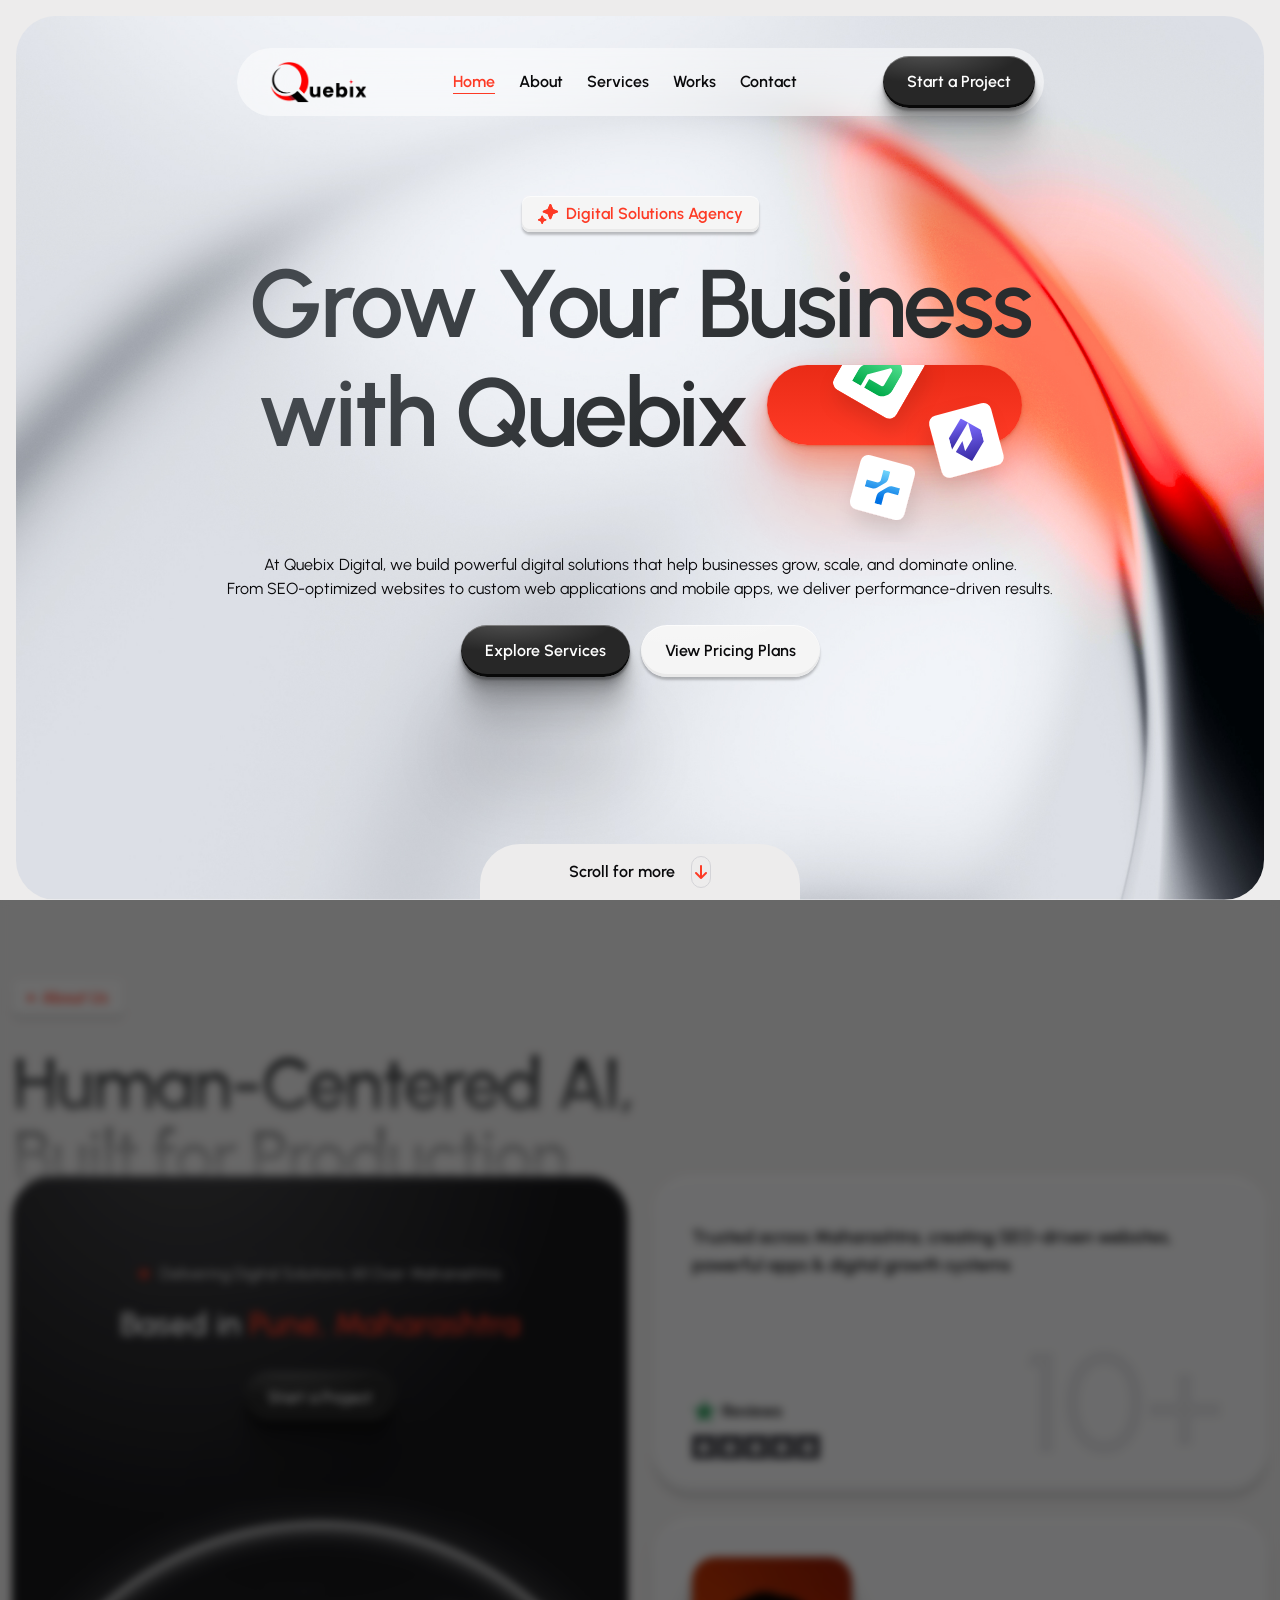
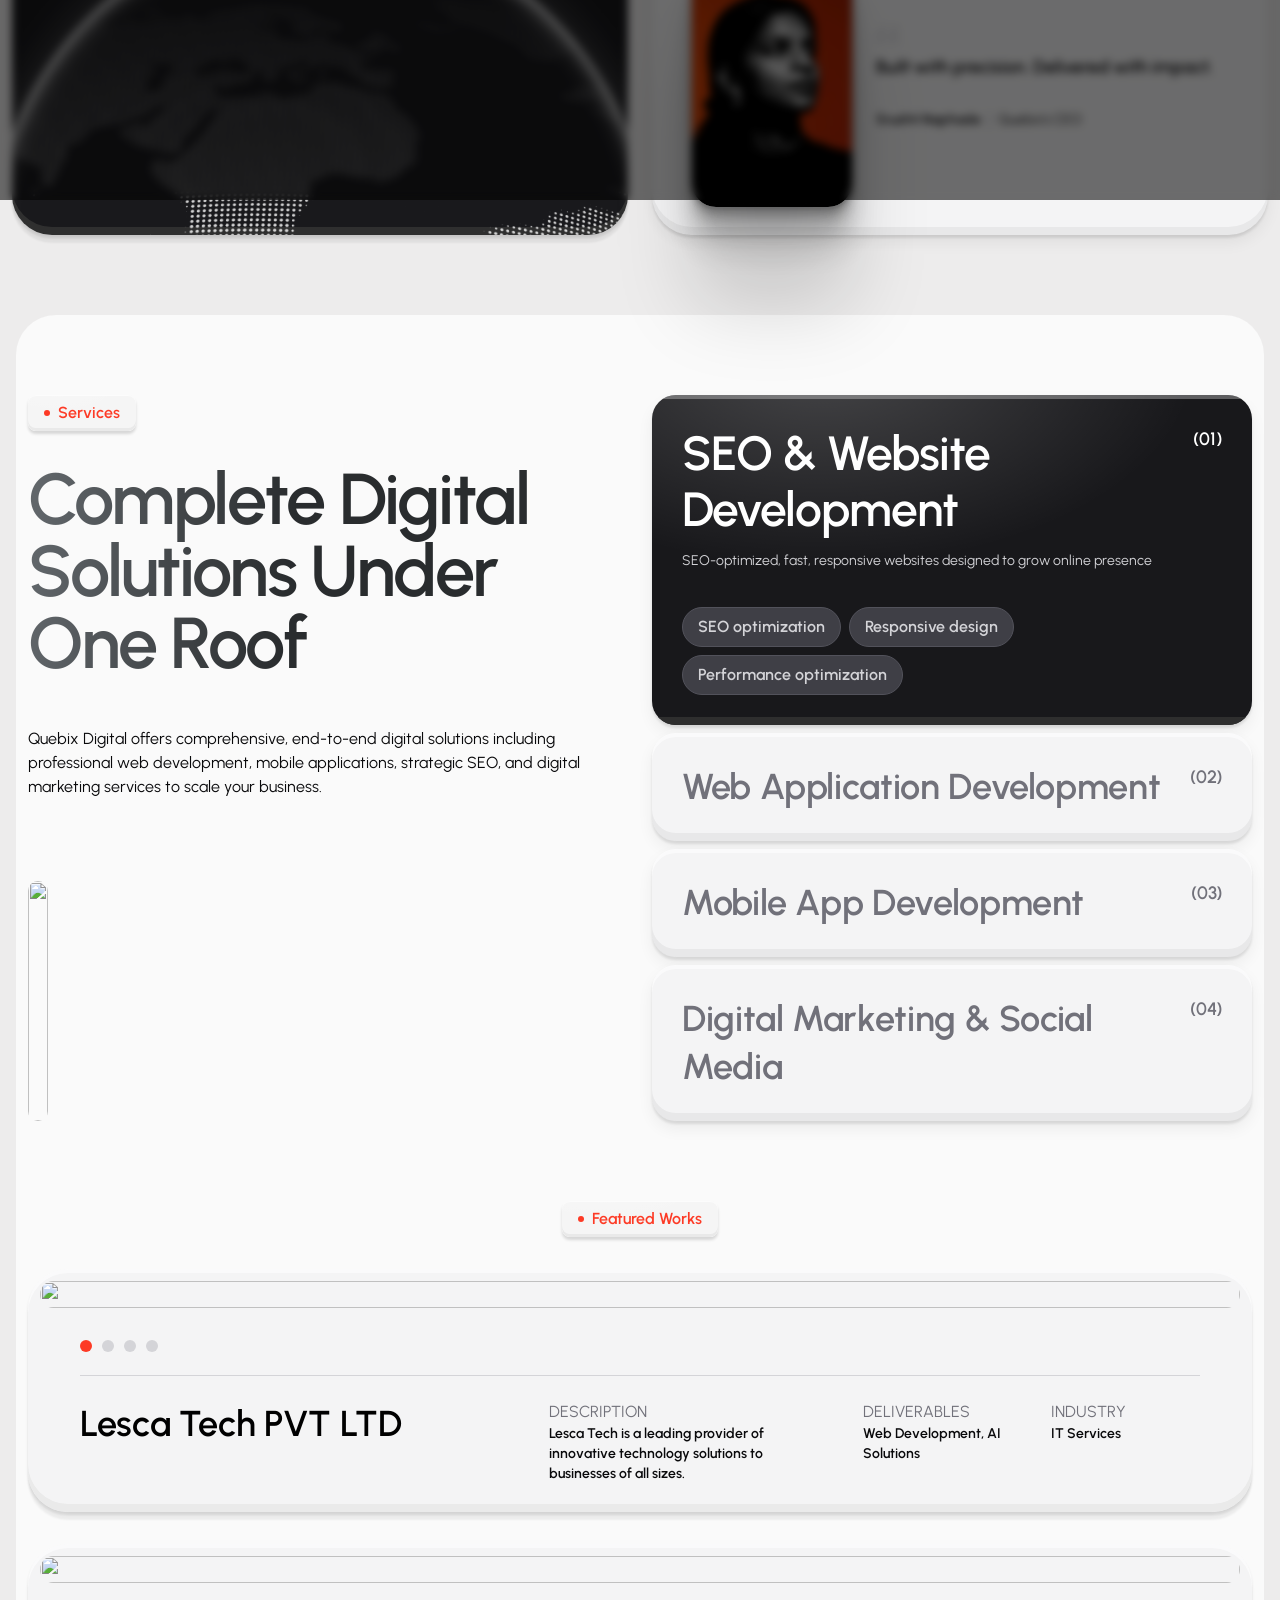
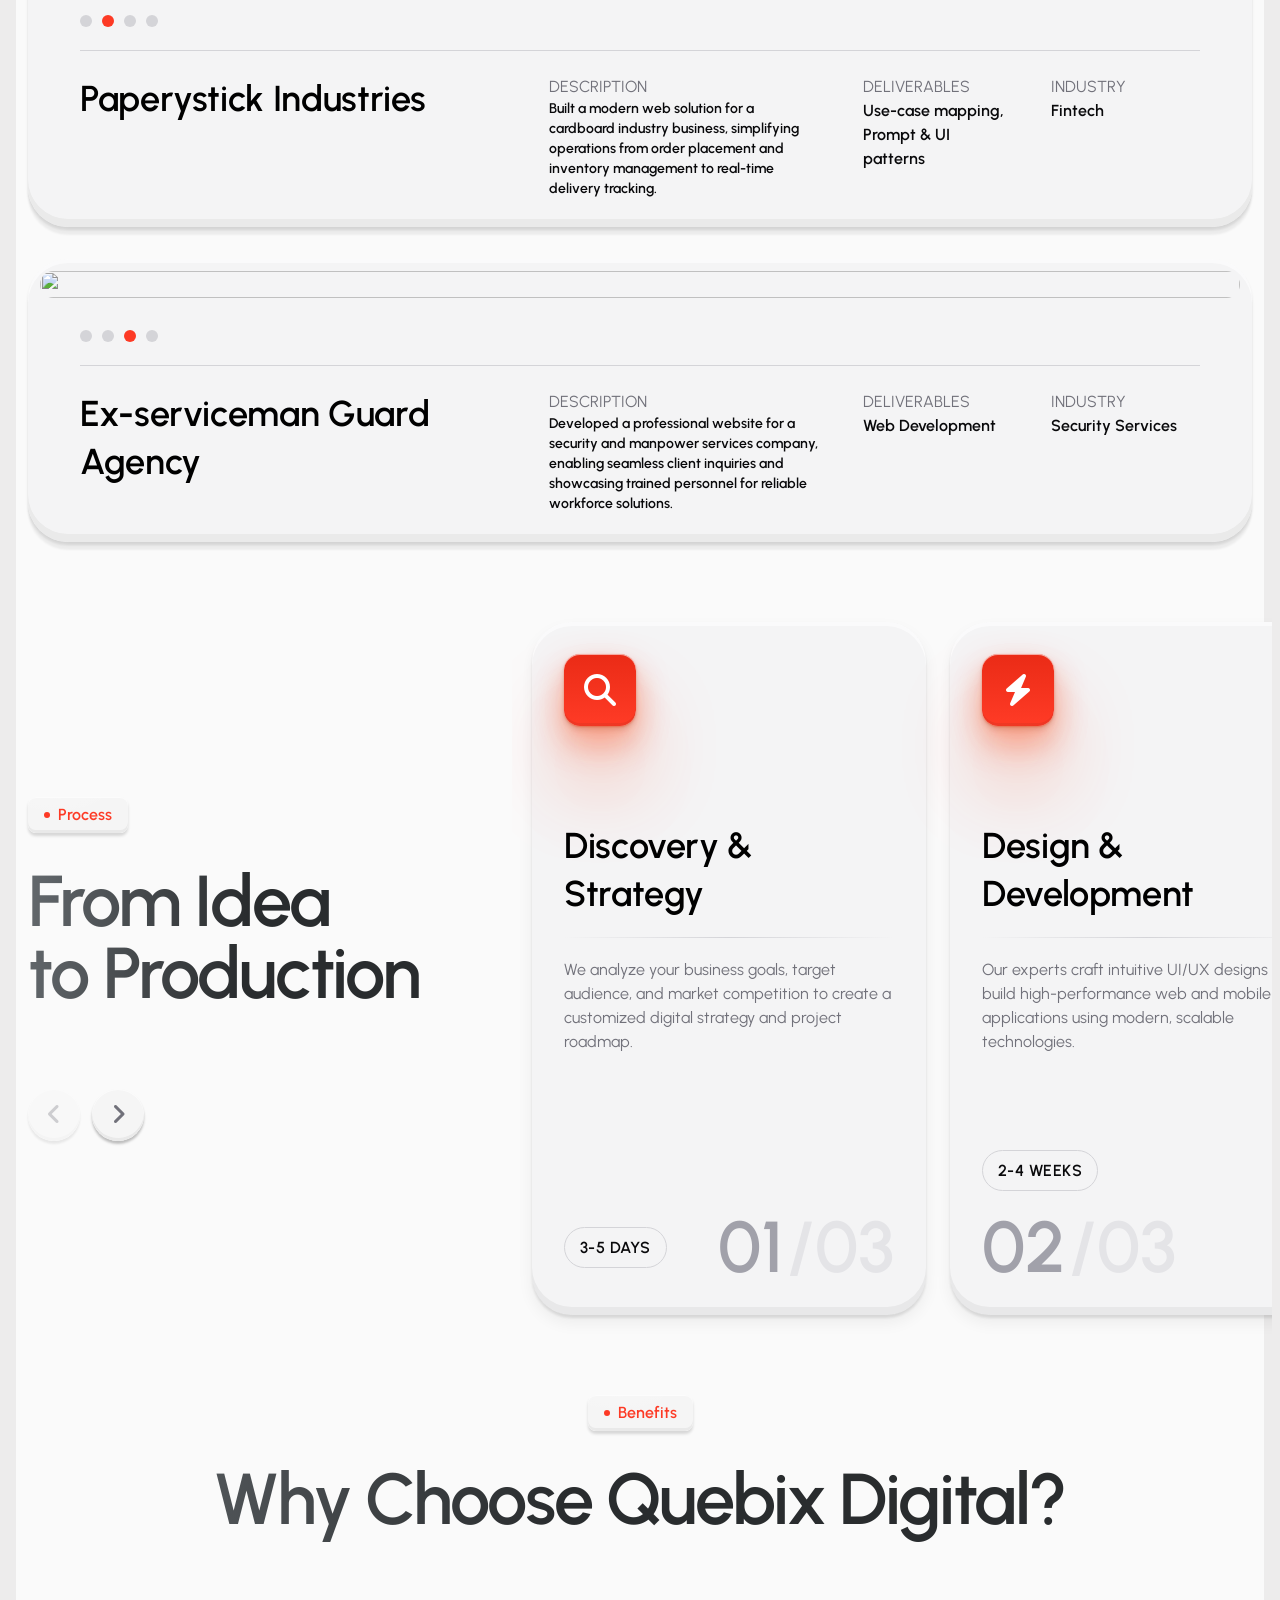
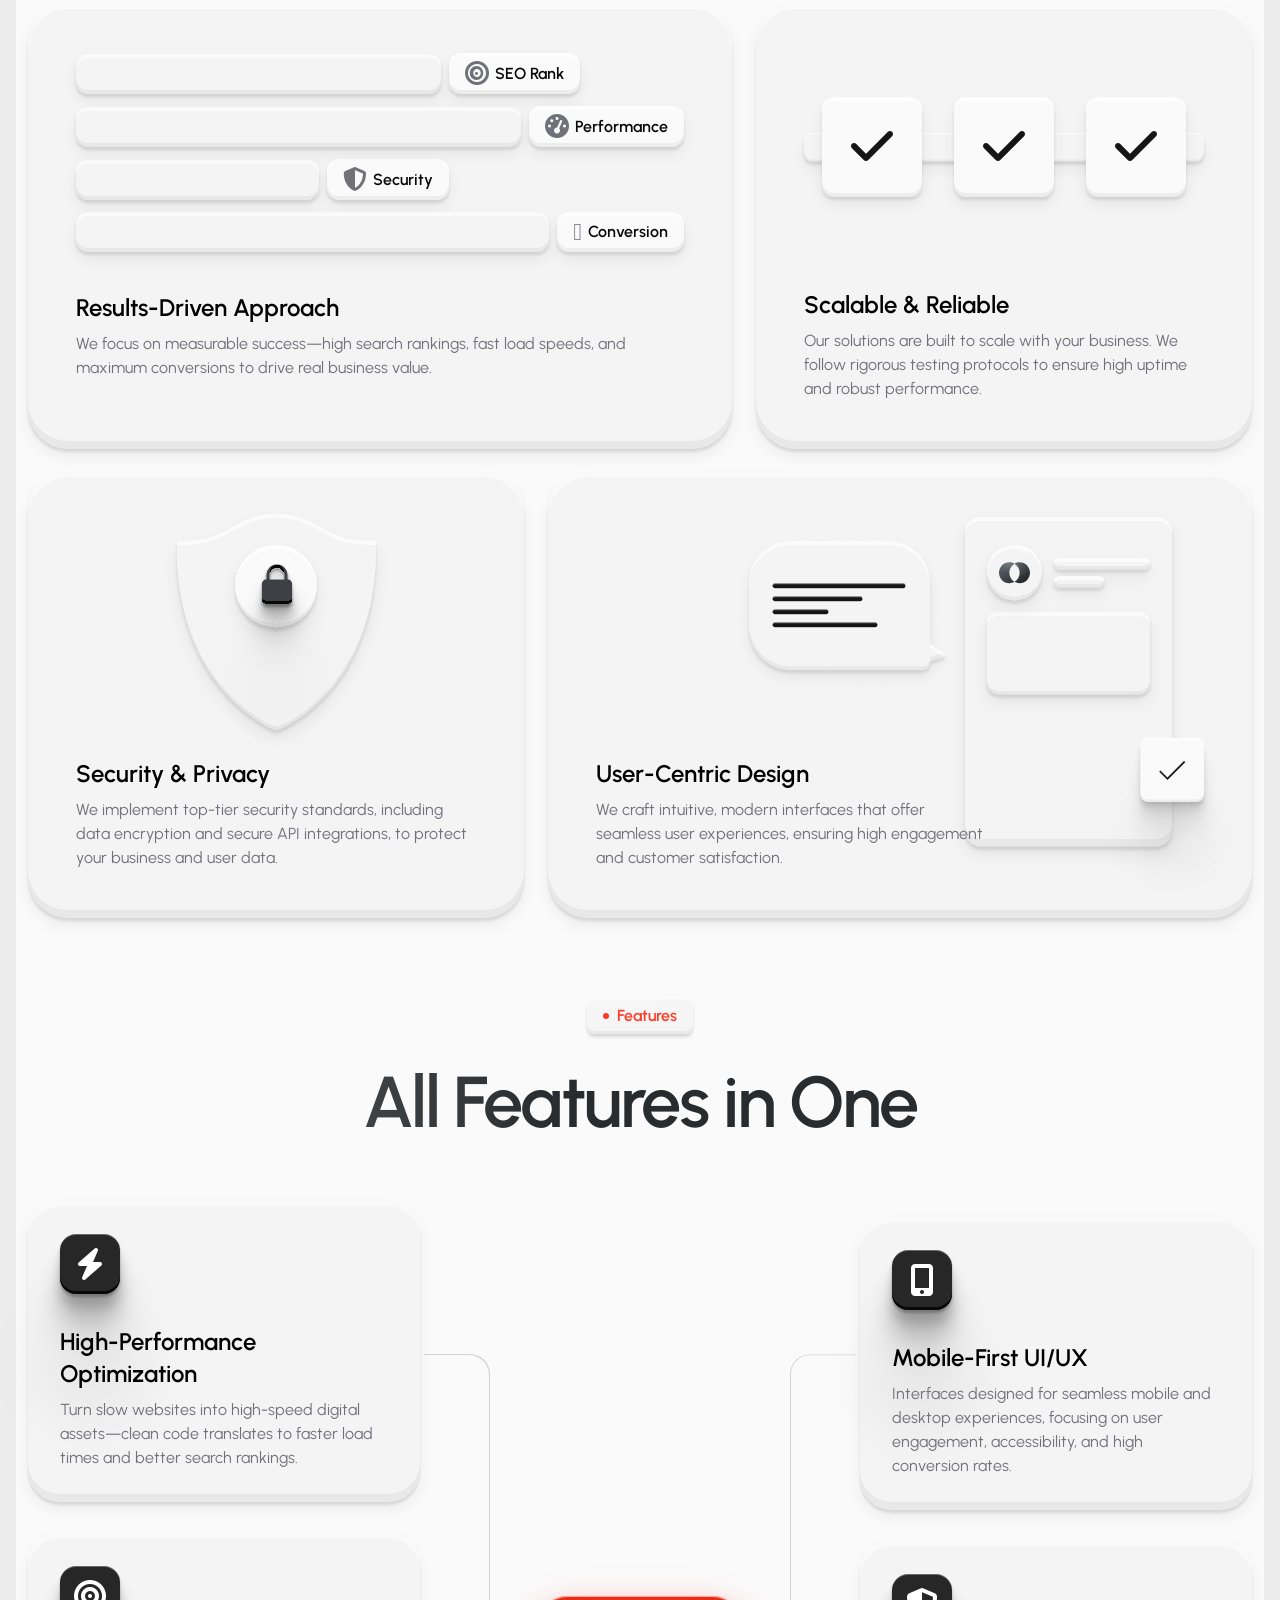
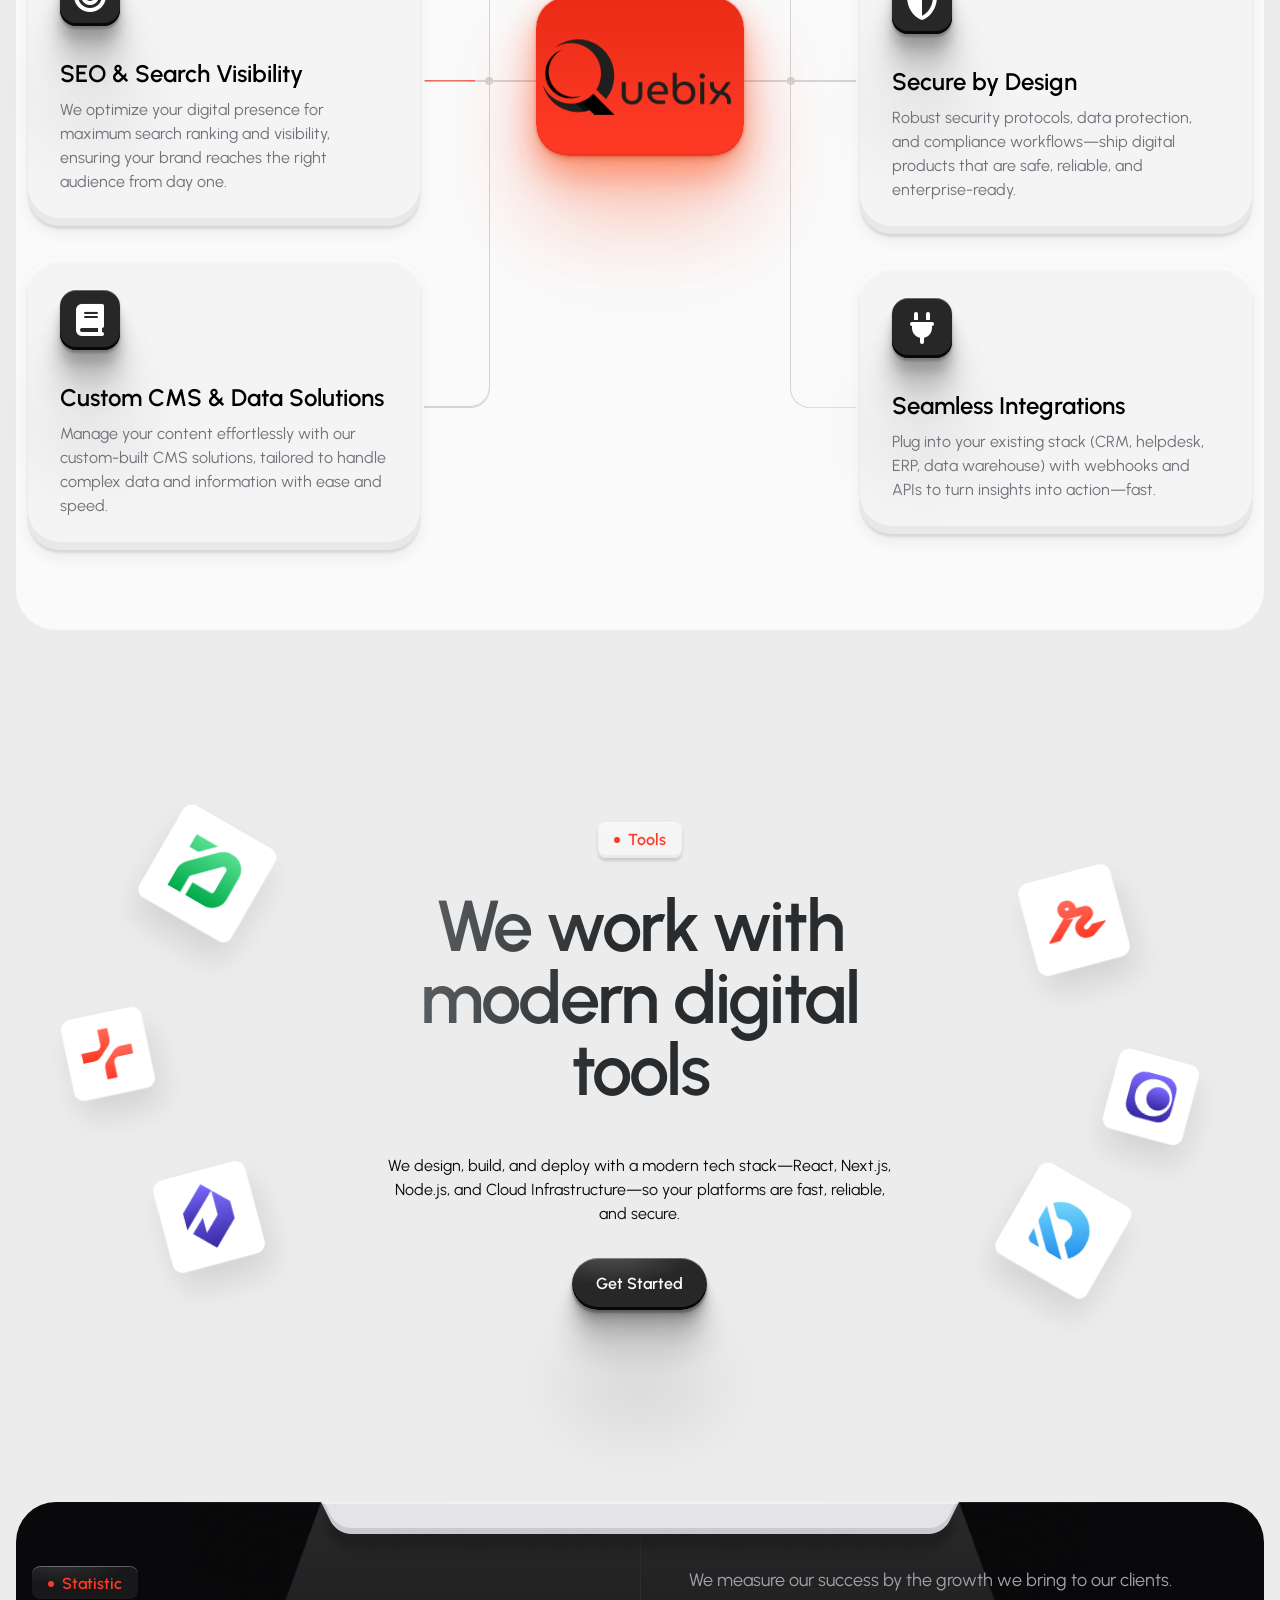
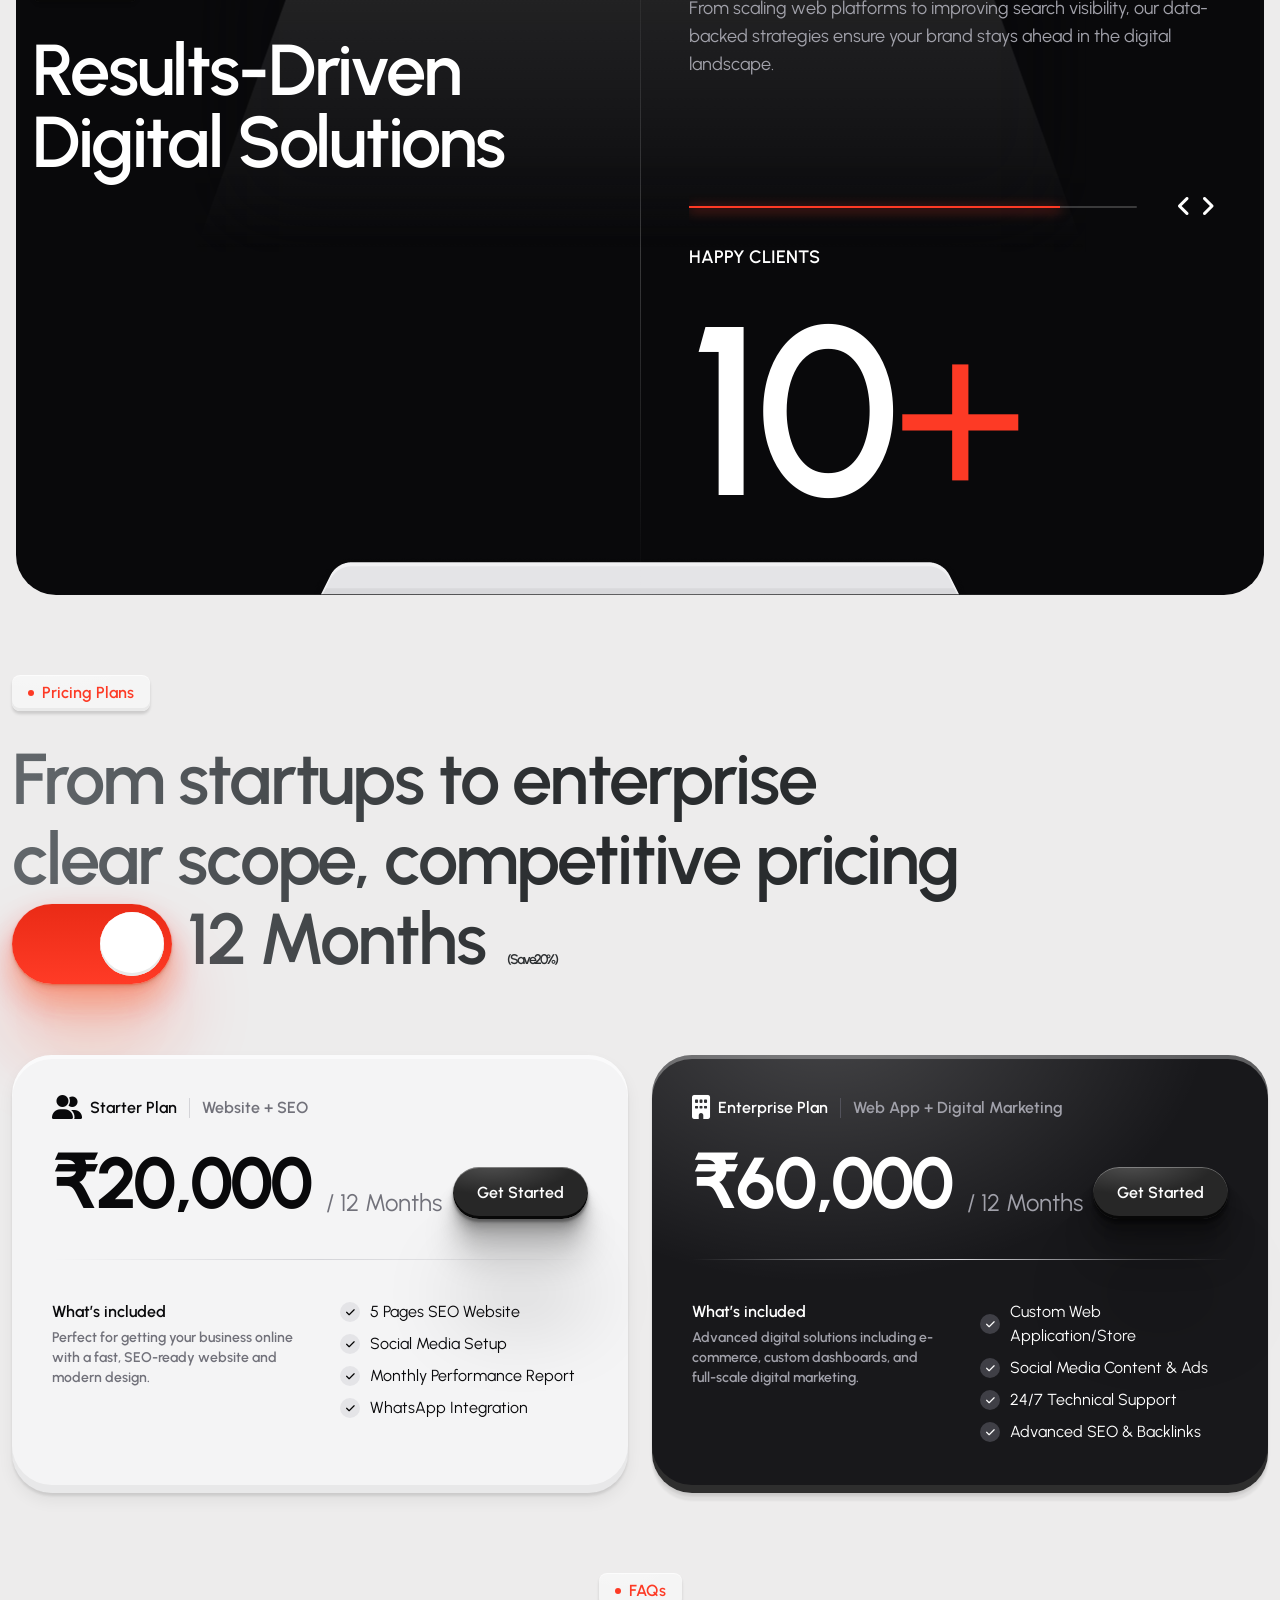
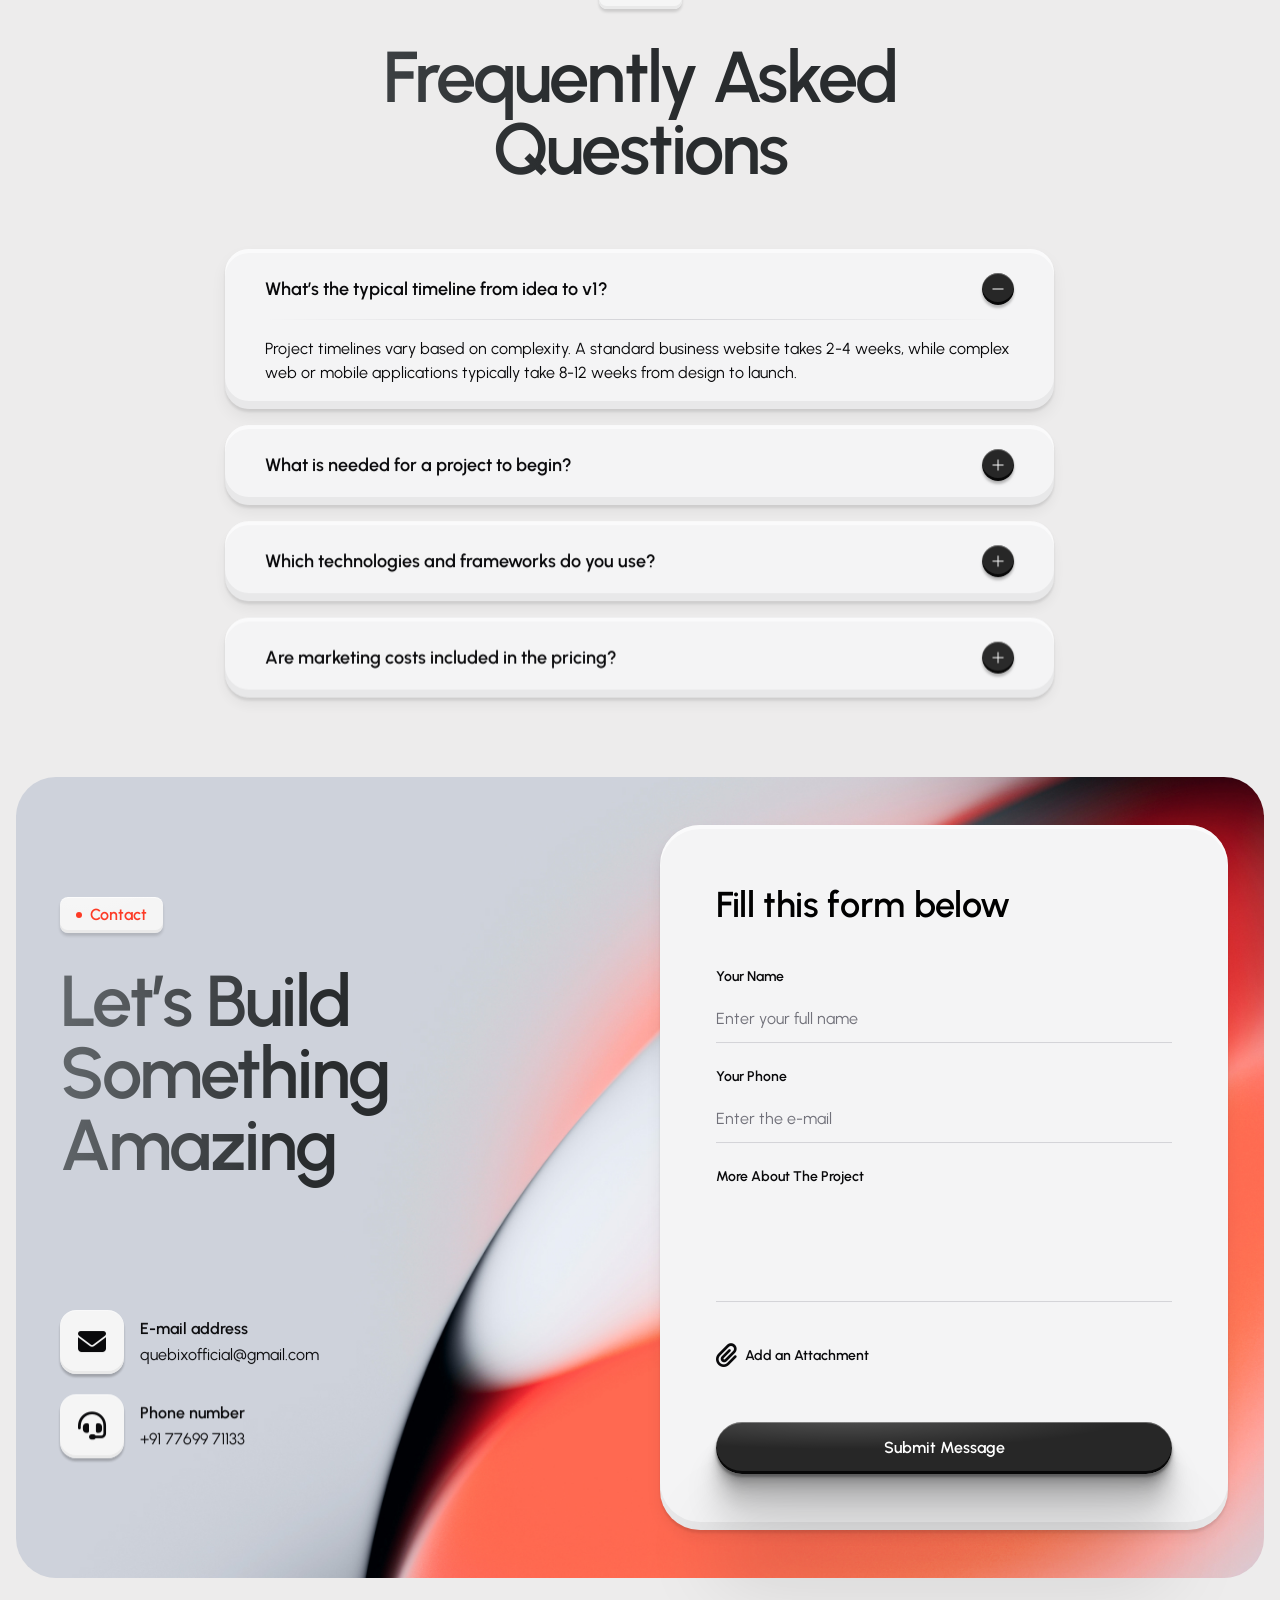
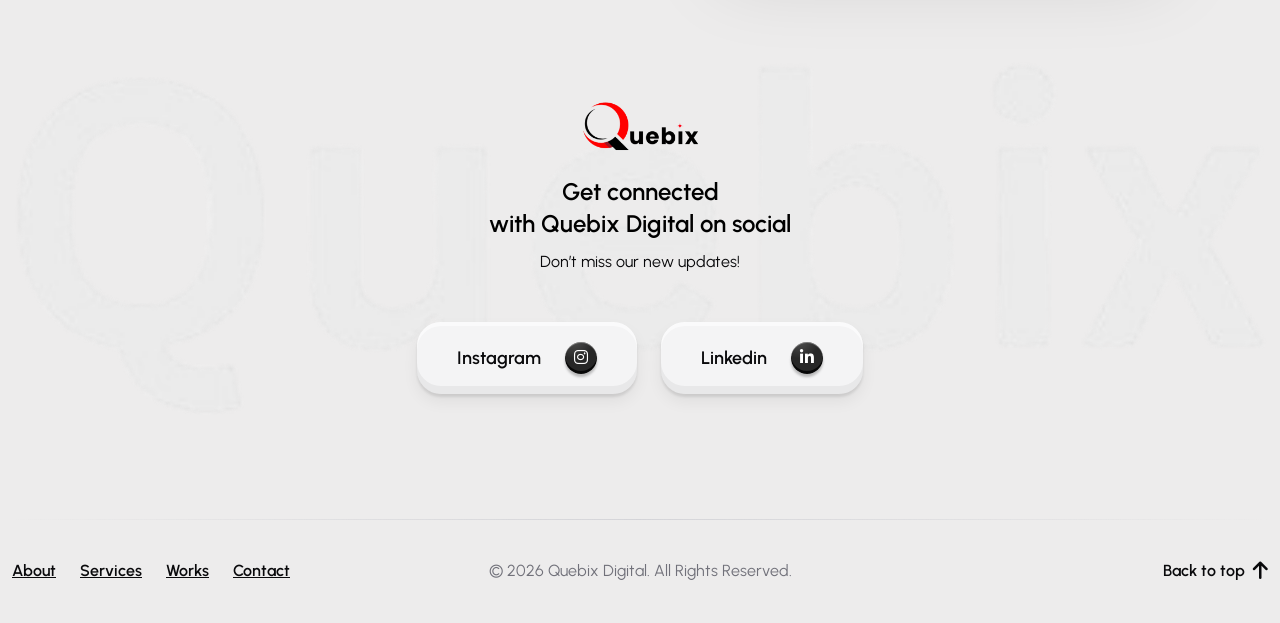
==== commit 52e2a29e: "simplify HTML boilerplate and update service section image paths" ====
--- a/index.html
+++ b/index.html
@@ -1,9 +1,6 @@
 <!DOCTYPE html>
 
-<!--[if IE 8]><html class="ie" xmlns="http://www.w3.org/1999/xhtml" xml:lang="en-US" lang="en-US"> <![endif]-->
-<!--[if (gte IE 9)|!(IE)]><!-->
-<html xmlns="http://www.w3.org/1999/xhtml" xml:lang="en-US" lang="en-US">
-<!--<![endif]-->
+<html lang="en-US">
 
 <head>
     <meta charset="utf-8">
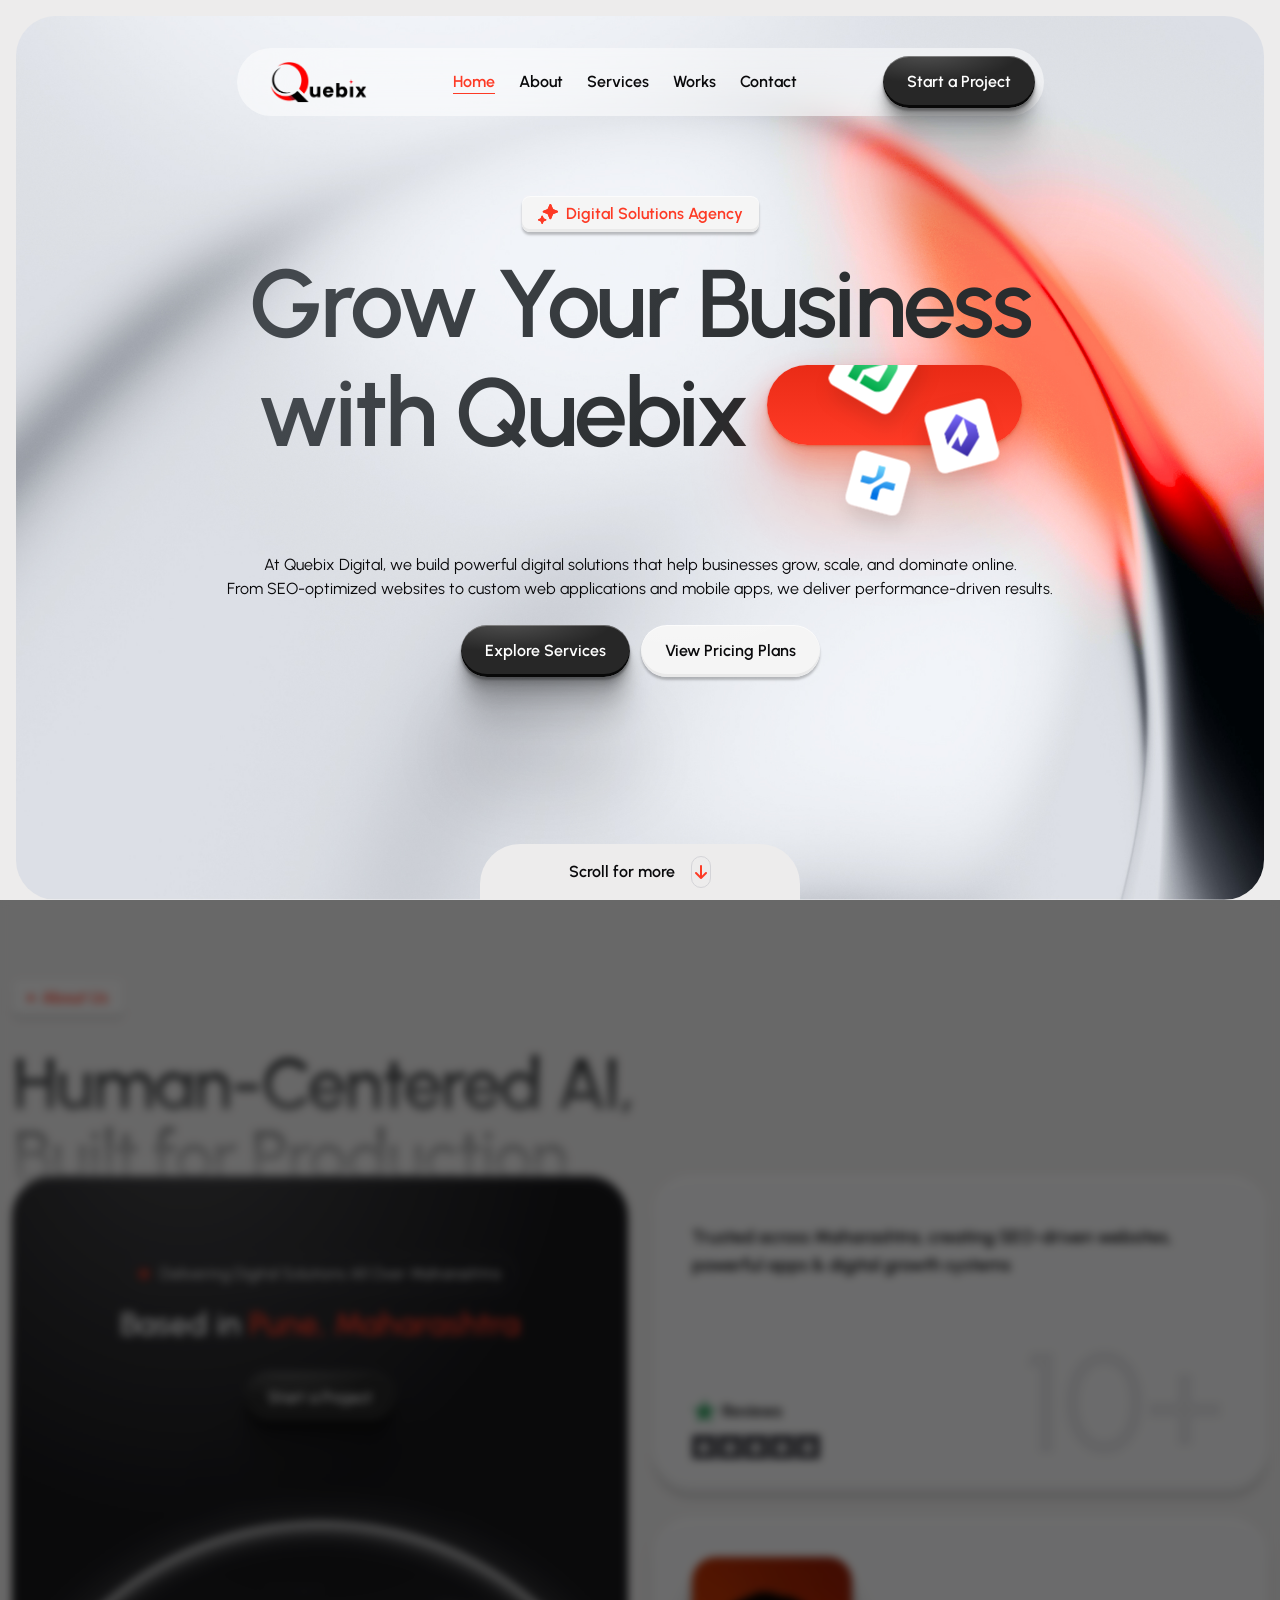
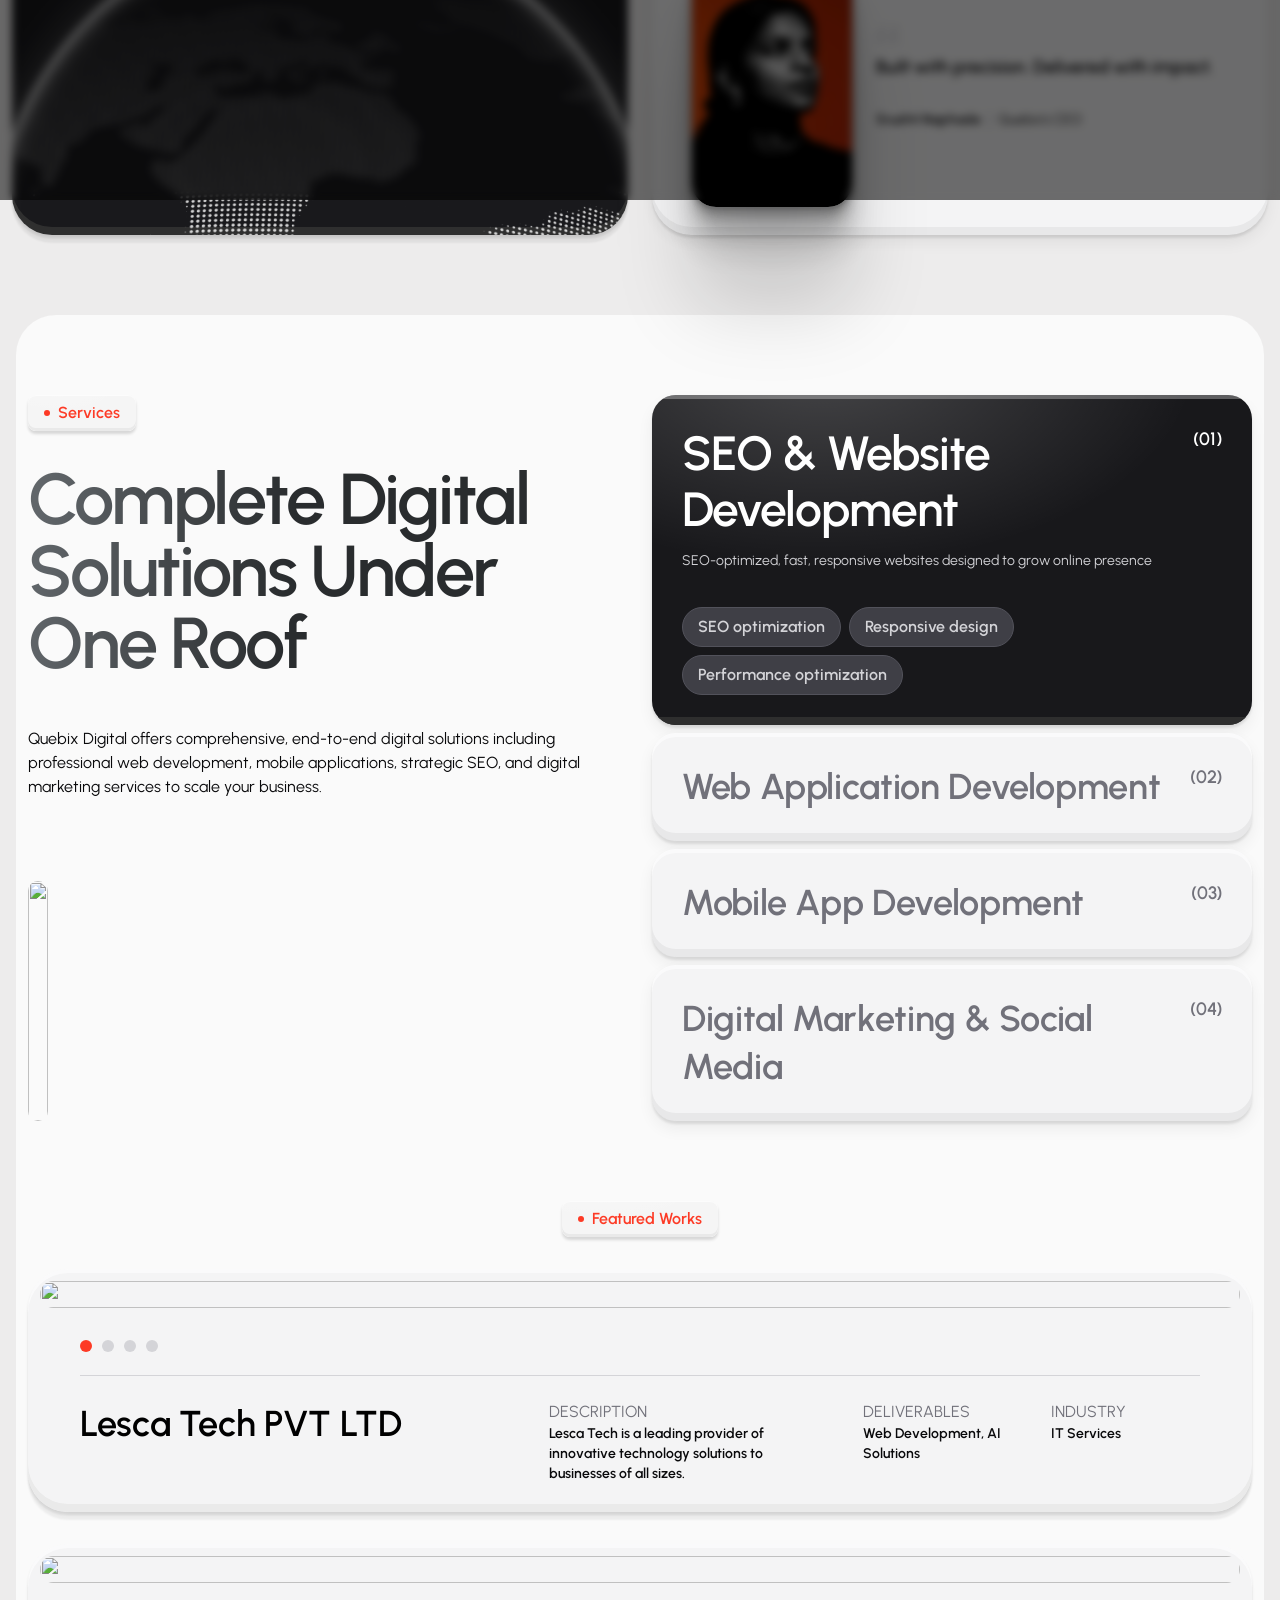
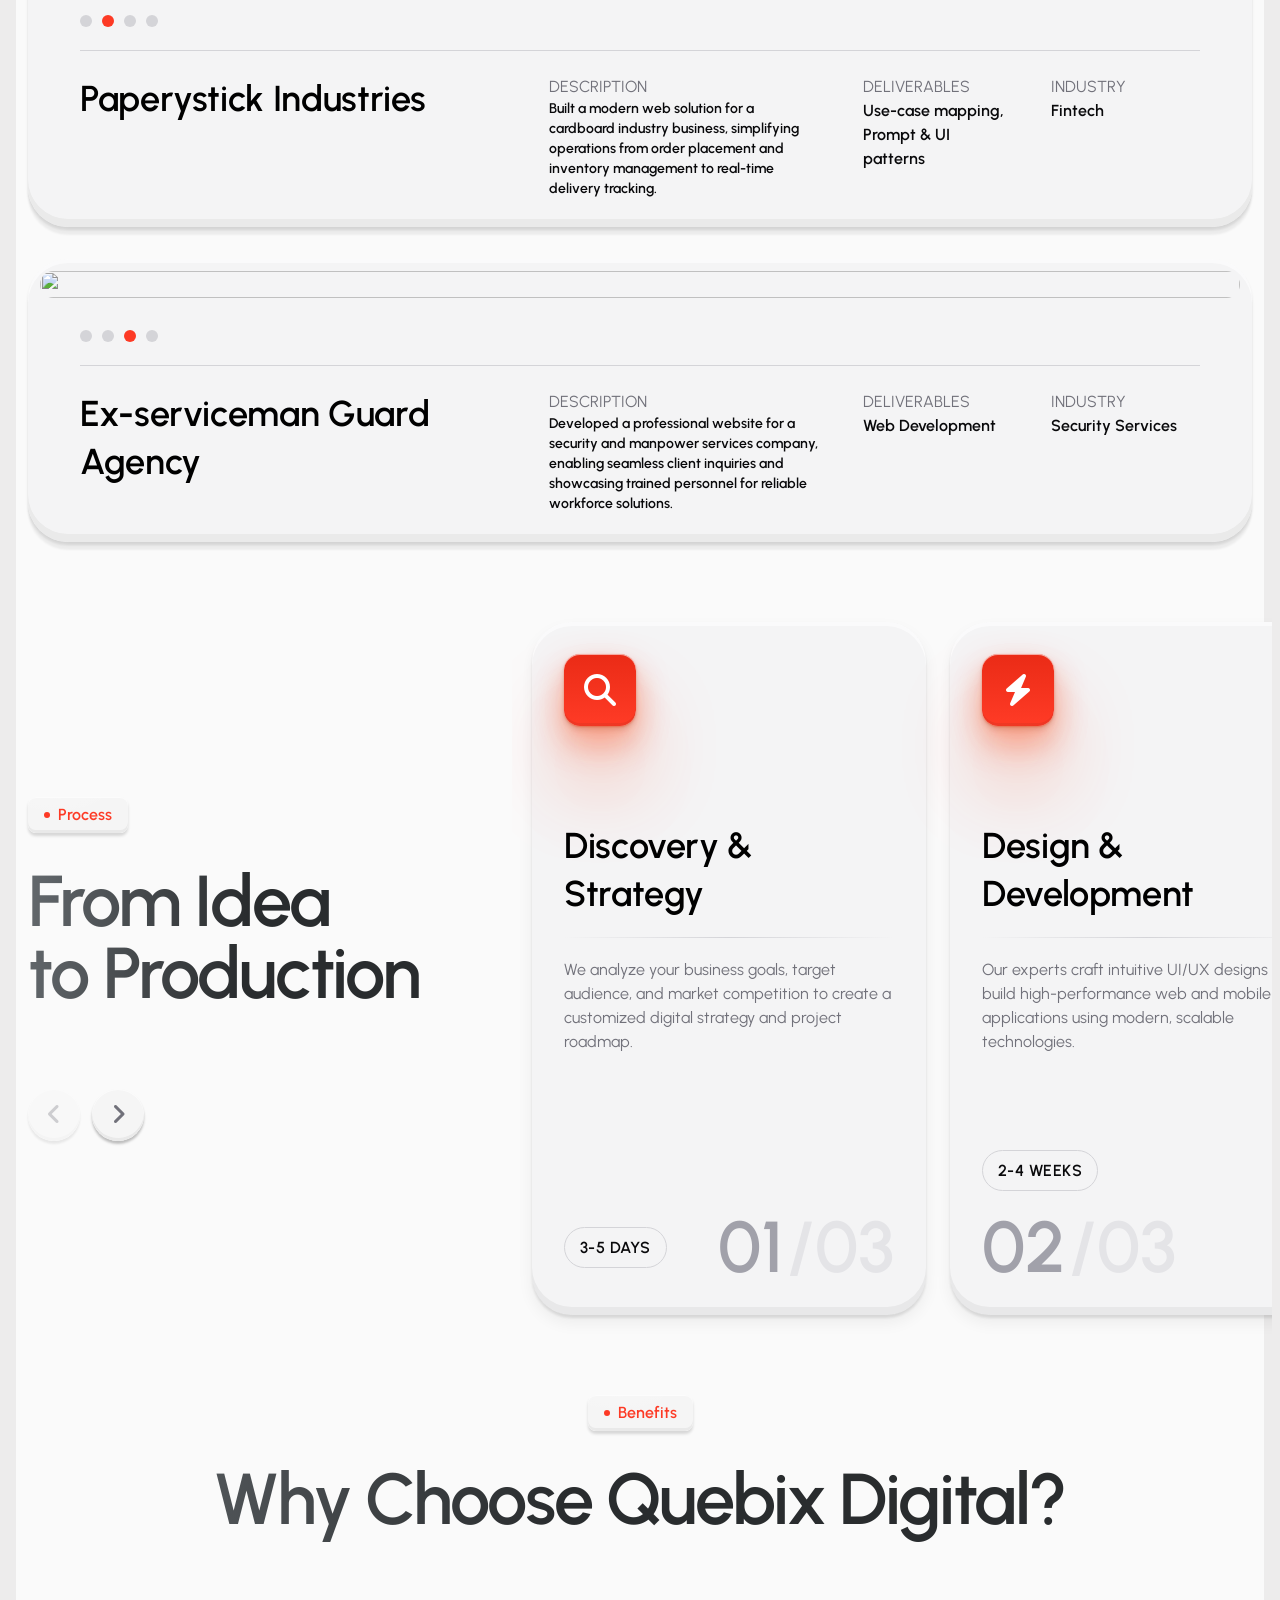
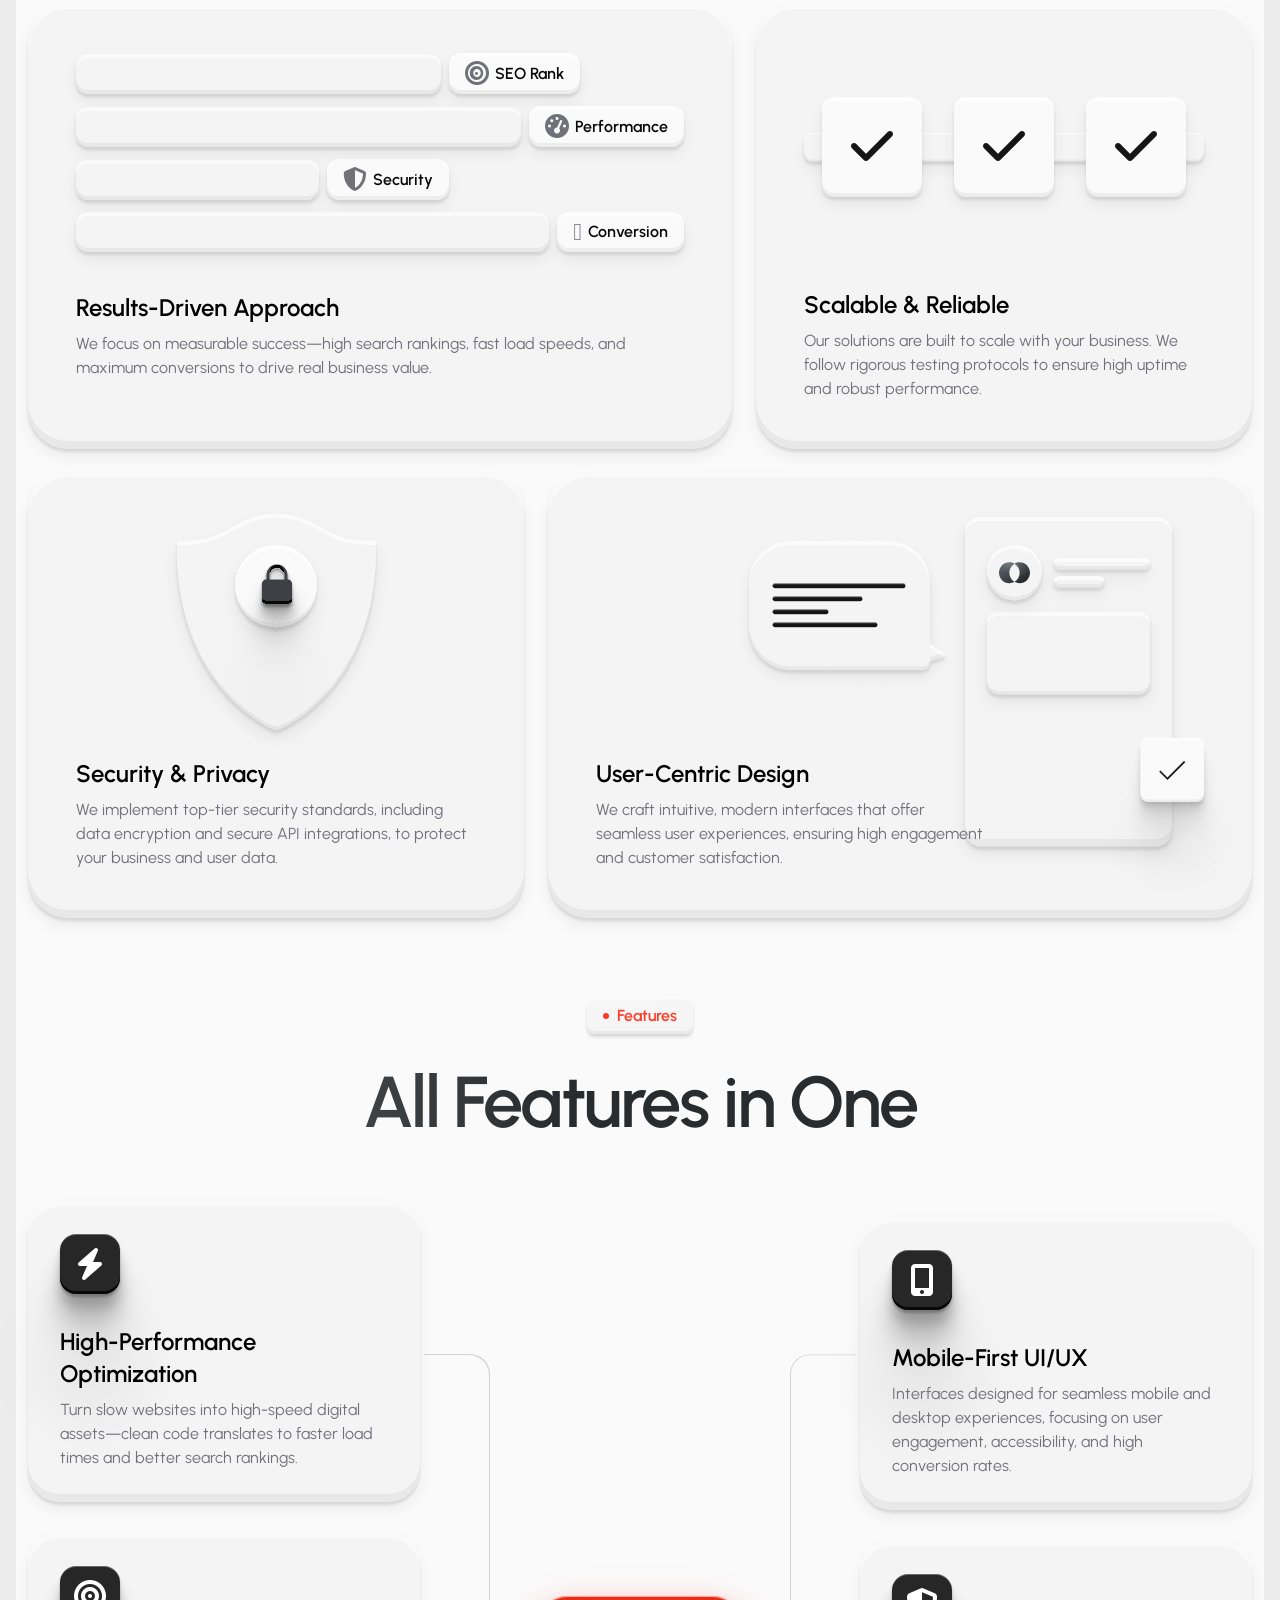
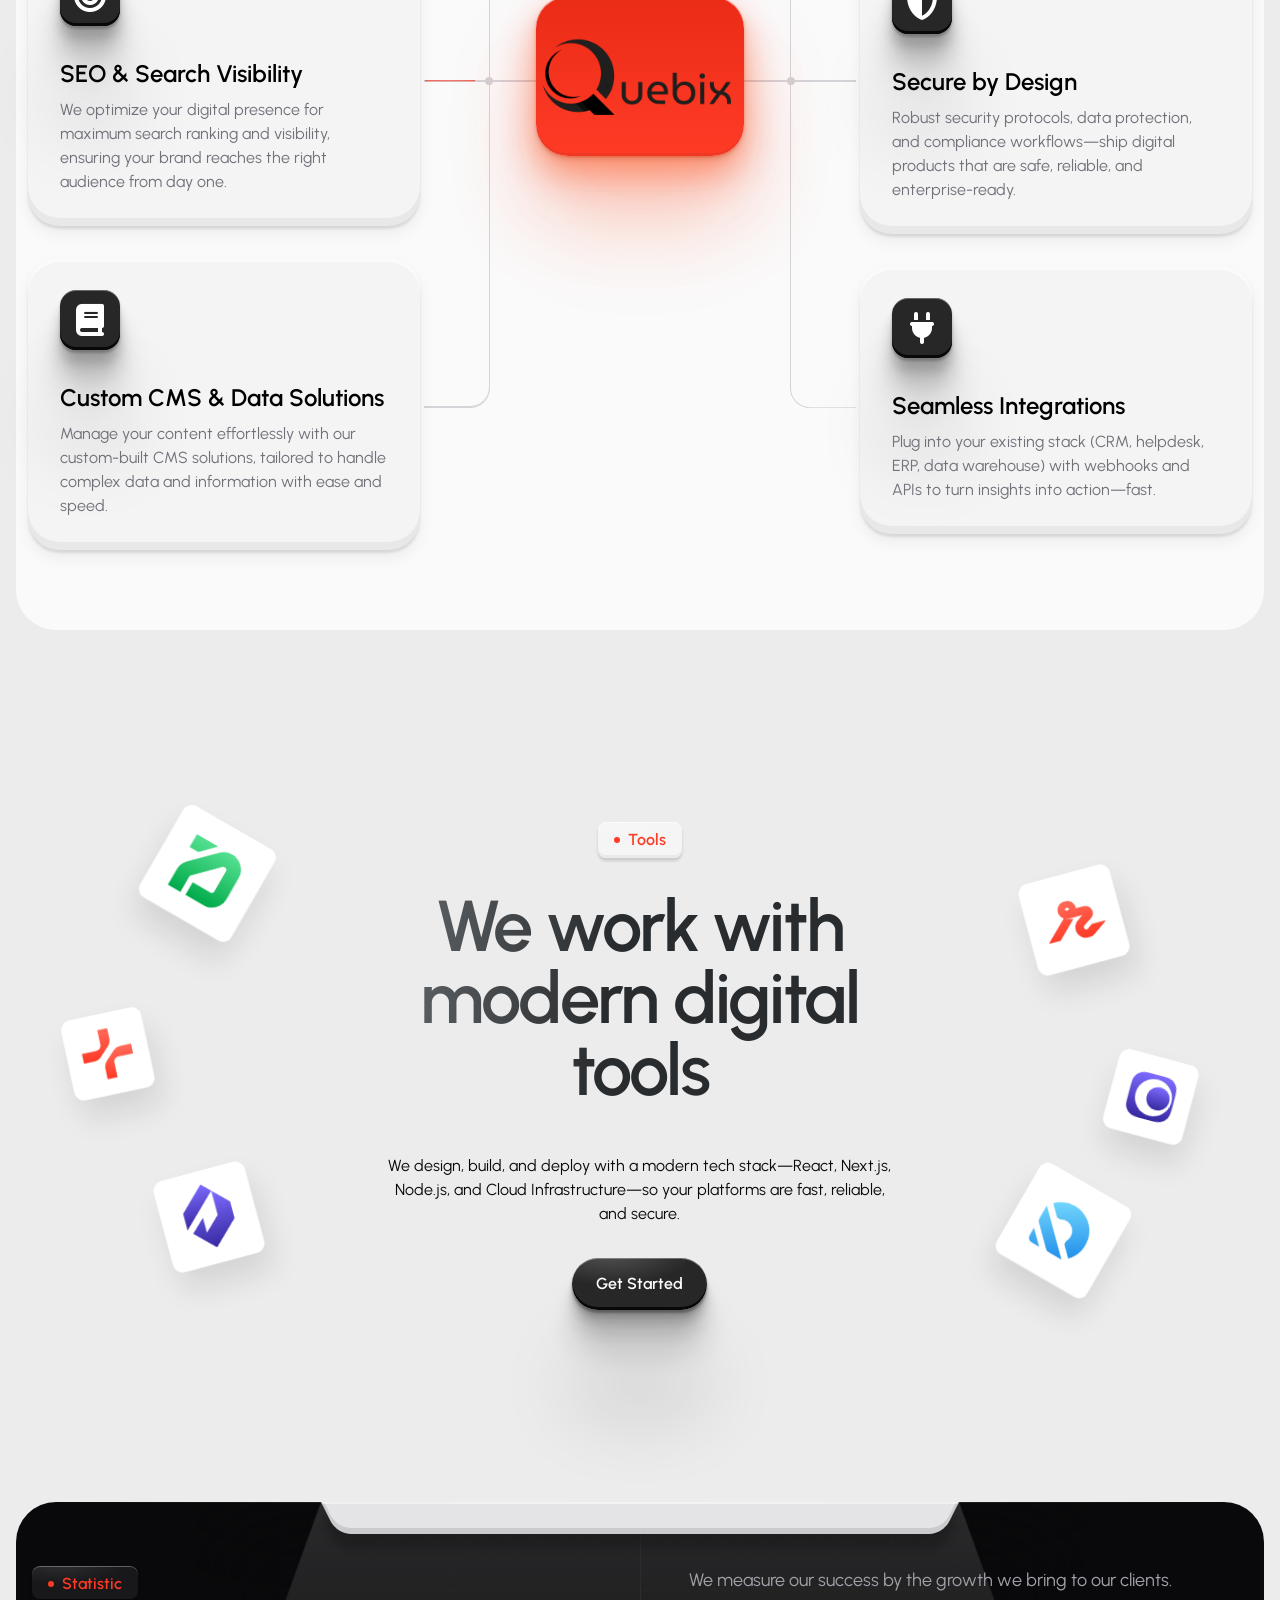
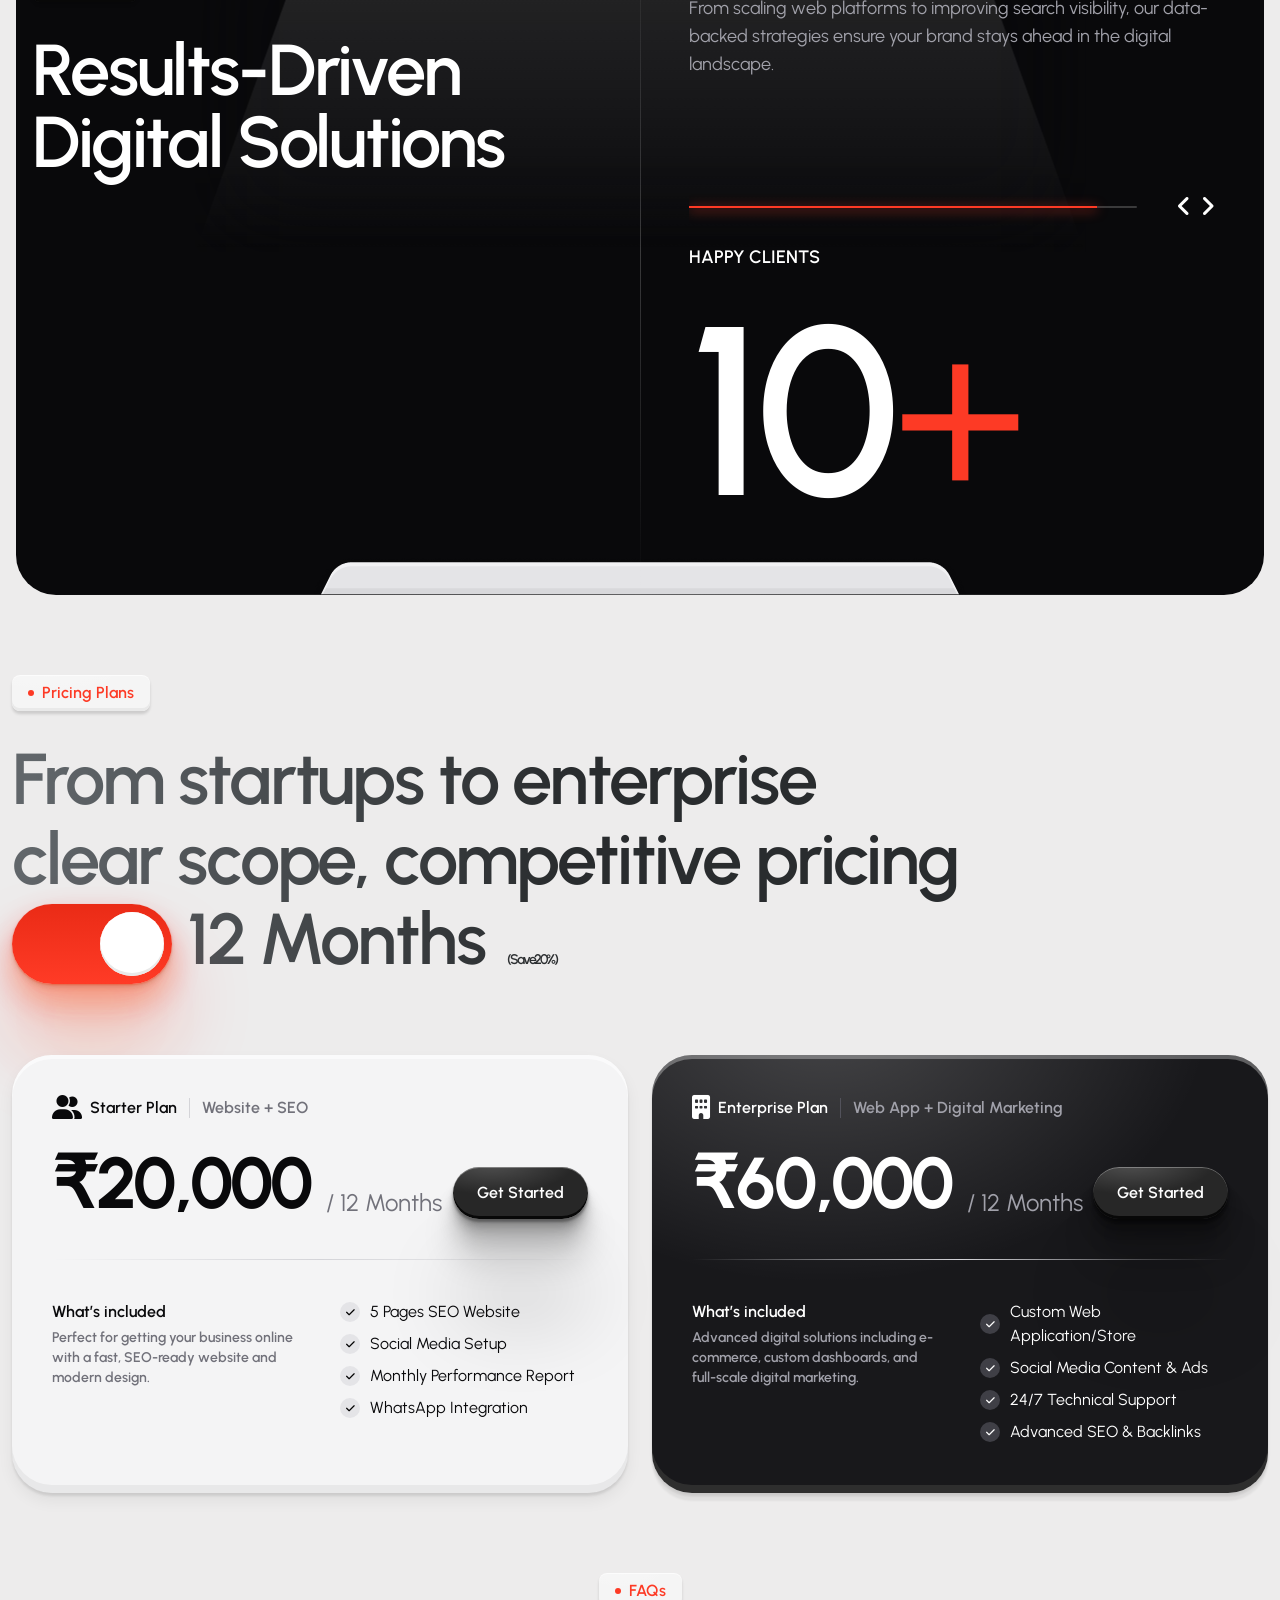
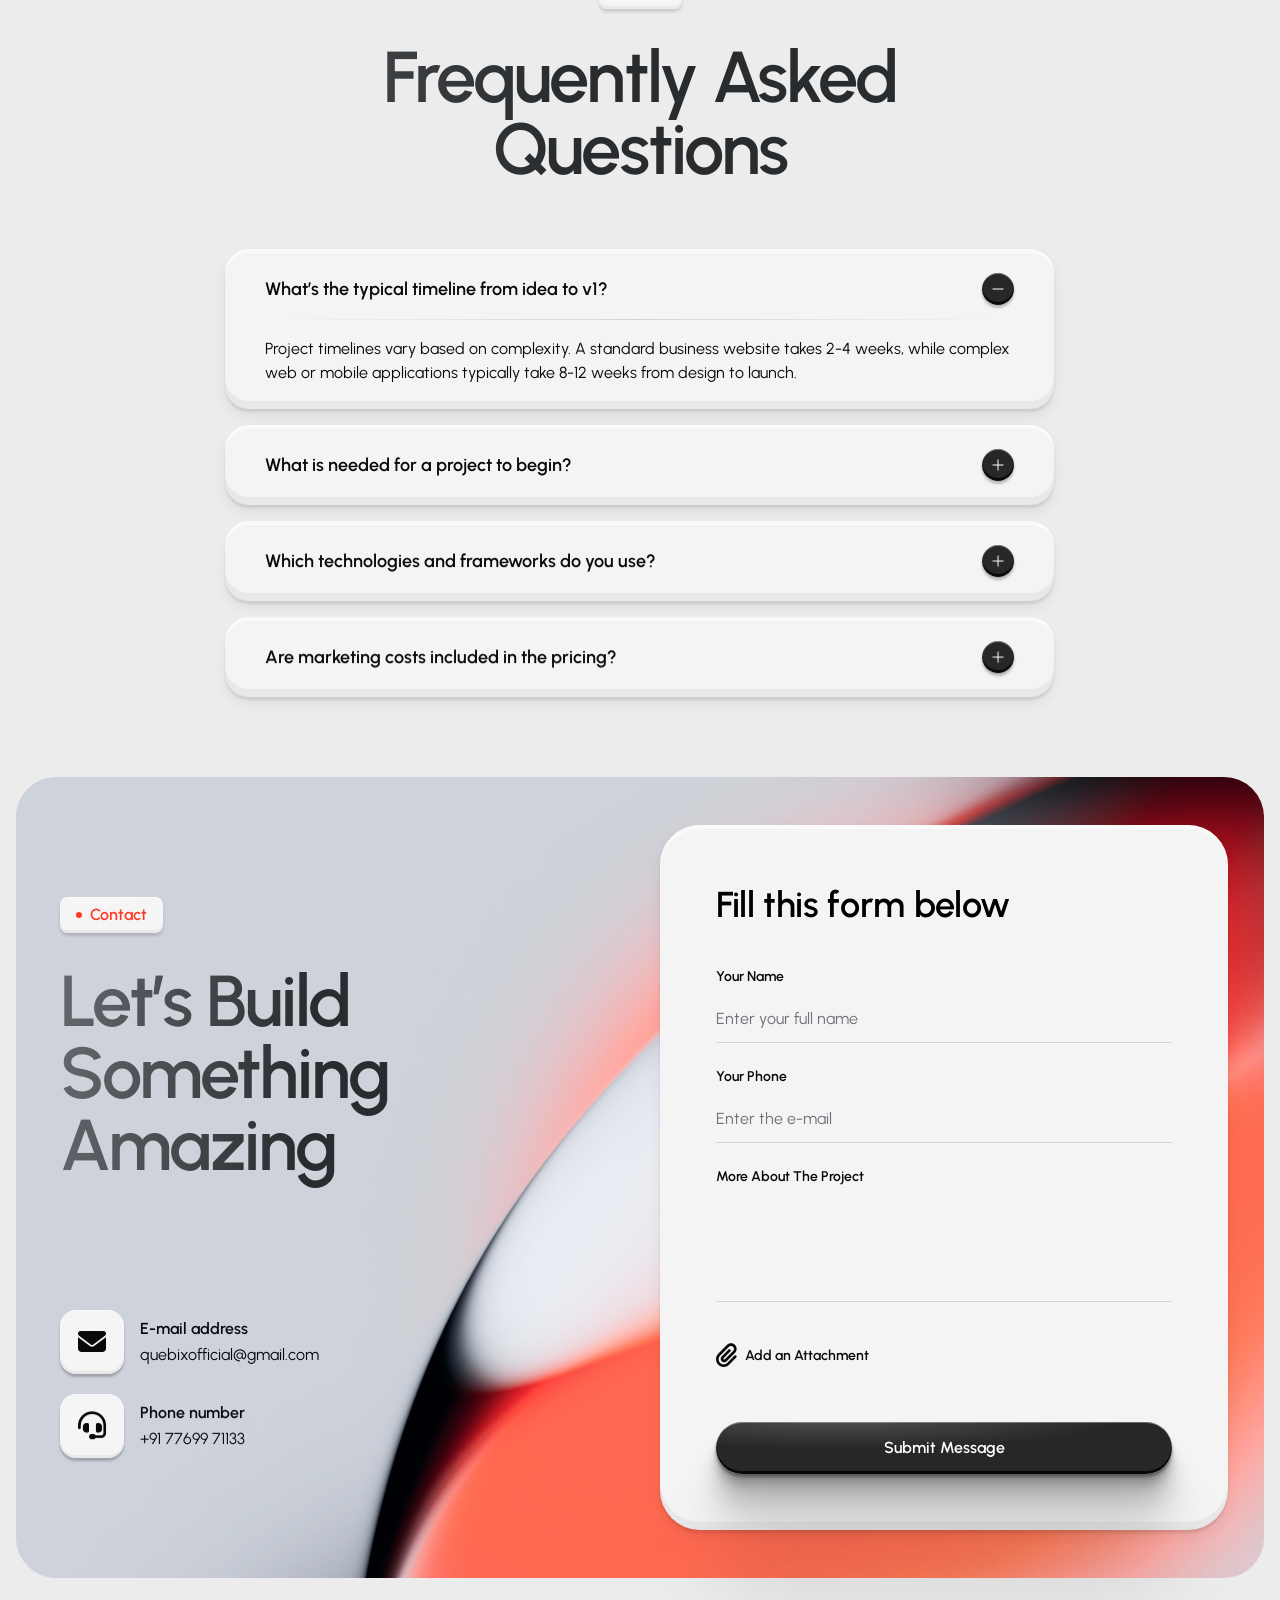
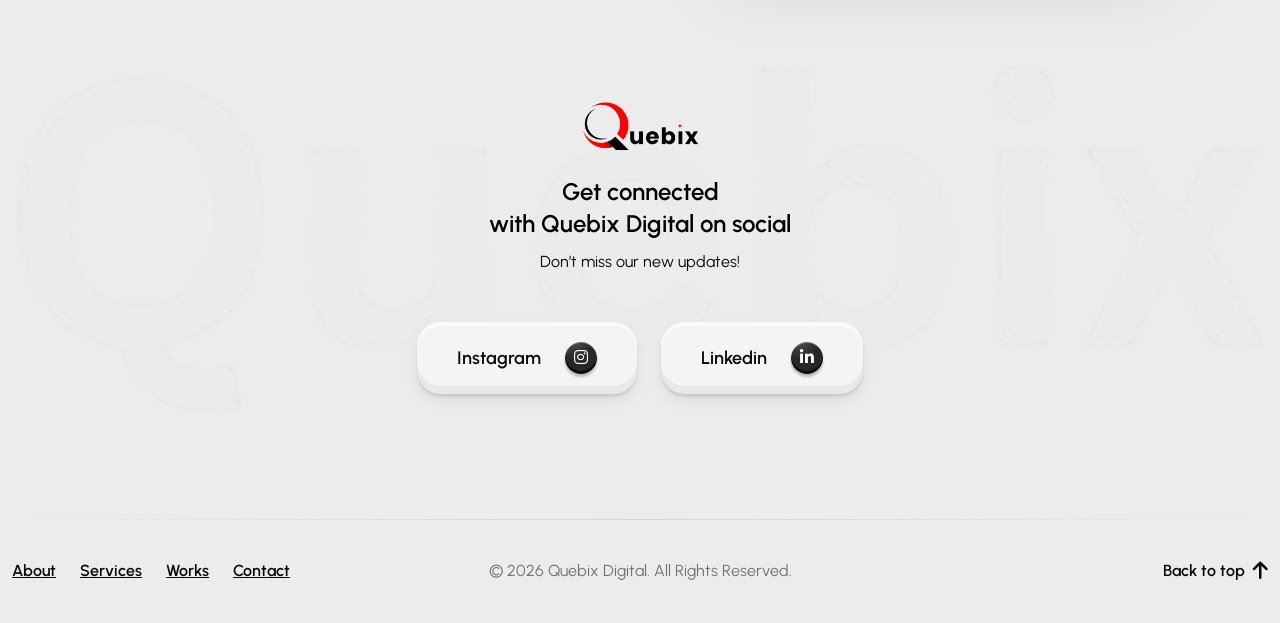
==== commit 183e27bf: "update site-wide favicon to new png asset" ====
--- a/index.html
+++ b/index.html
@@ -25,8 +25,9 @@
     <link rel="stylesheet" type="text/css" href="assets/css/styles.css">
 
     <!-- Favicon and Touch Icons  -->
-    <link rel="shortcut icon" href="assets/images/logo/favicon.svg">
-    <link rel="apple-touch-icon-precomposed" href="assets/images/logo/favicon.svg">
+    <link rel="shortcut icon" href="assets/favicon-new.png">
+    <link rel="apple-touch-icon-precomposed" href="assets/favicon-new.png">
+    <link rel="icon" type="image/png" href="assets/favicon-new.png">
 </head>
 
 <body class="counter-scroll">
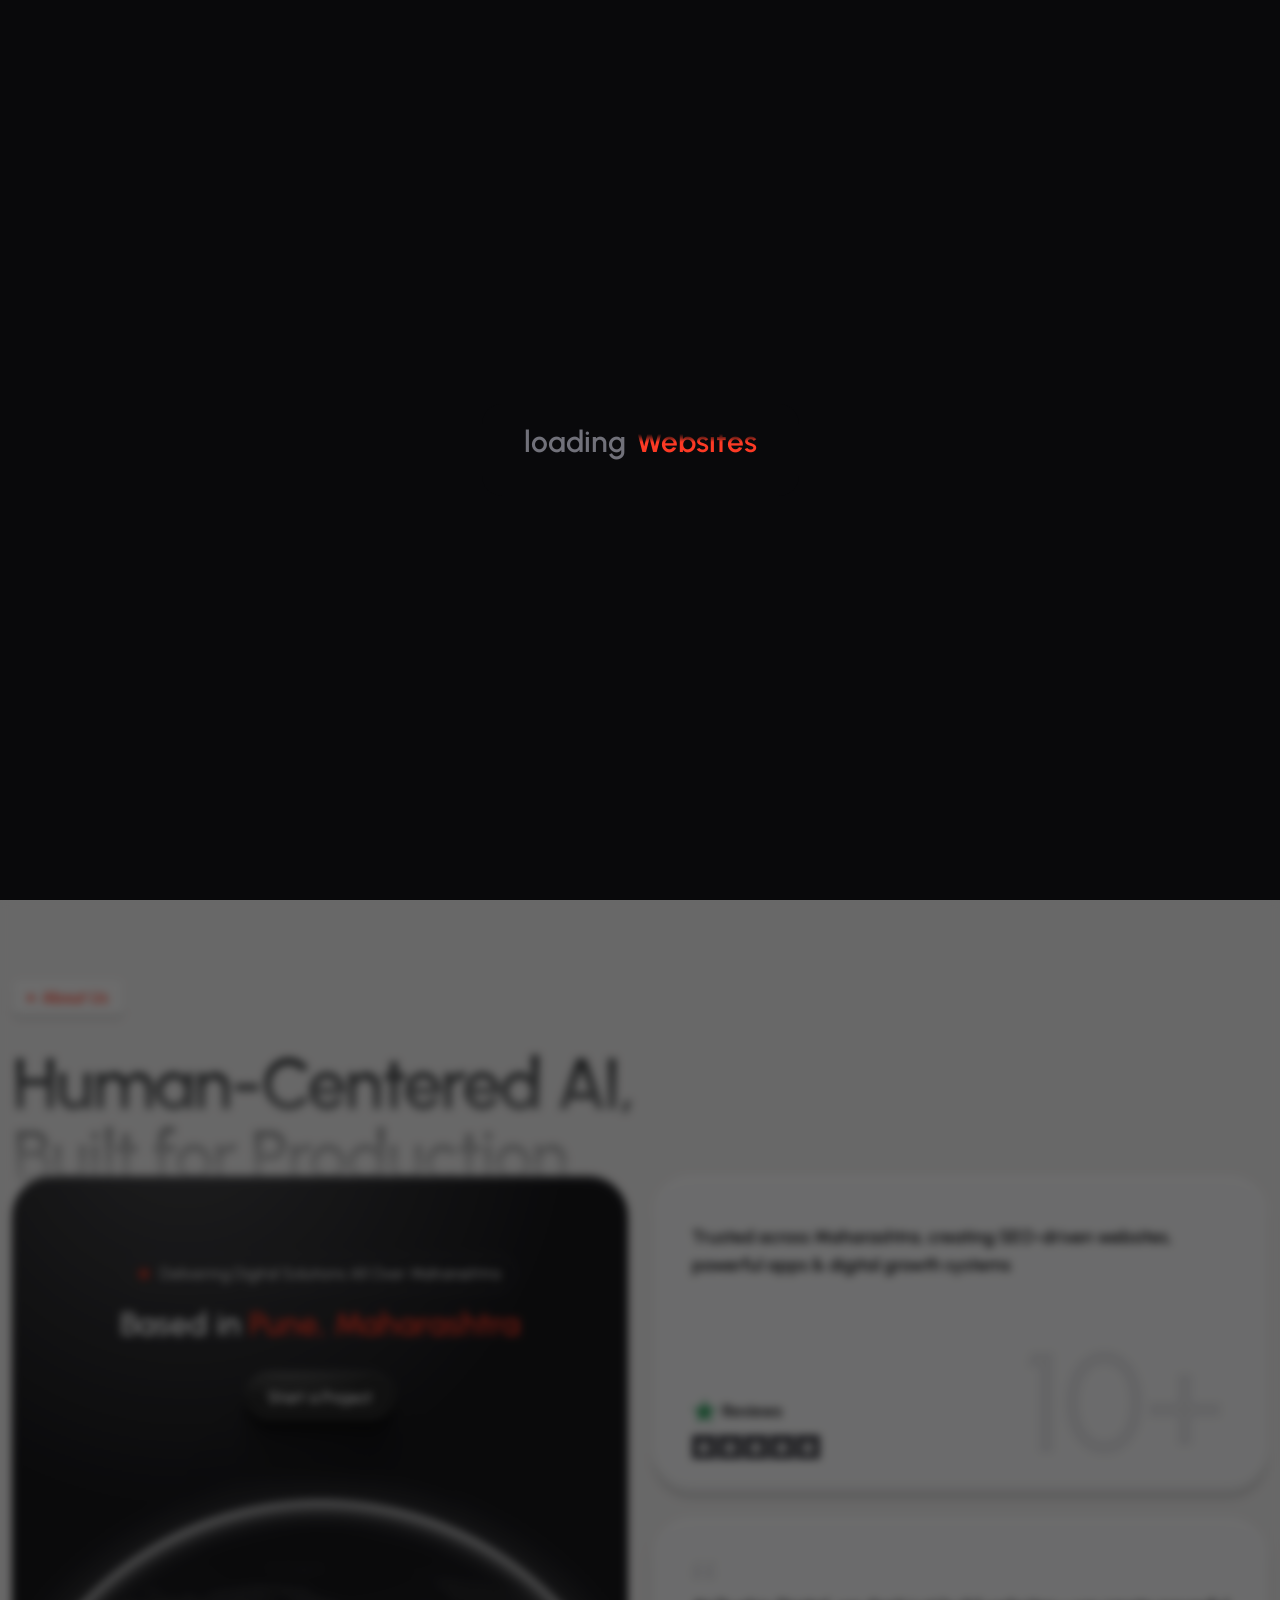
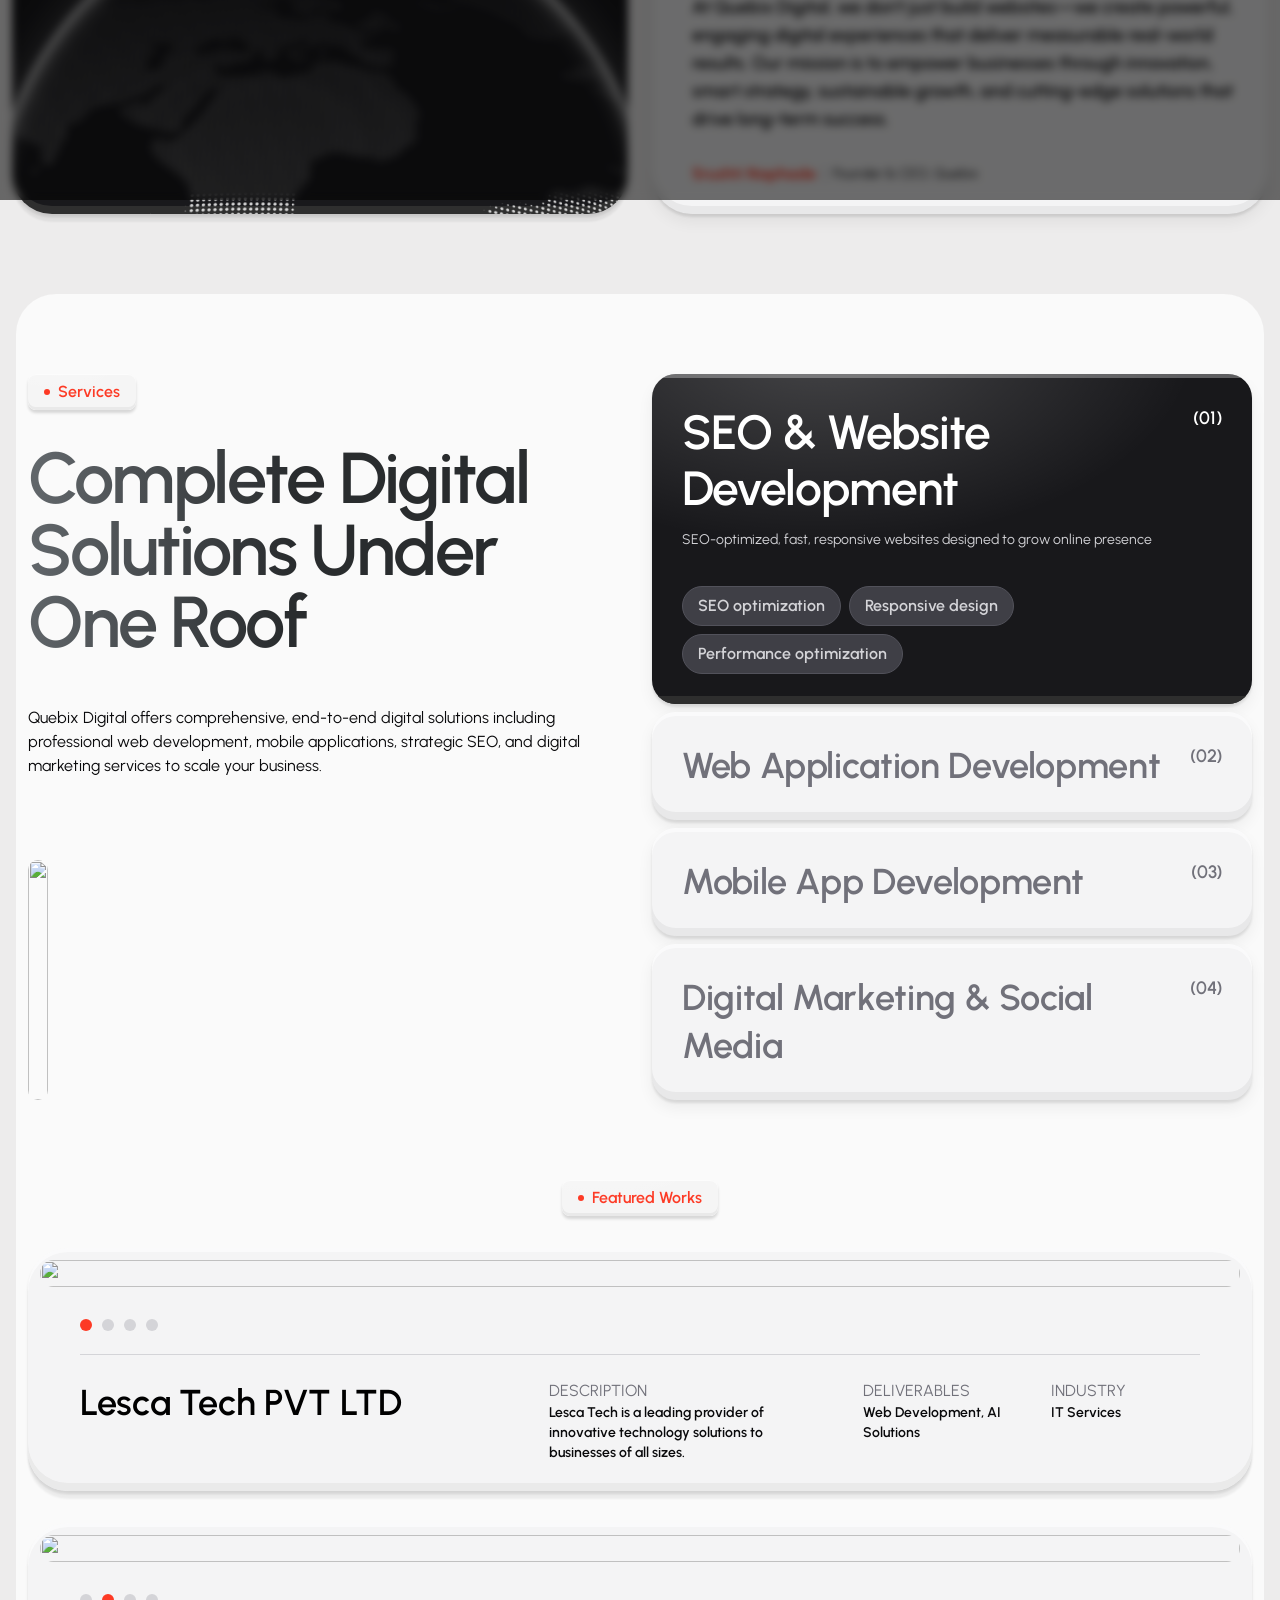
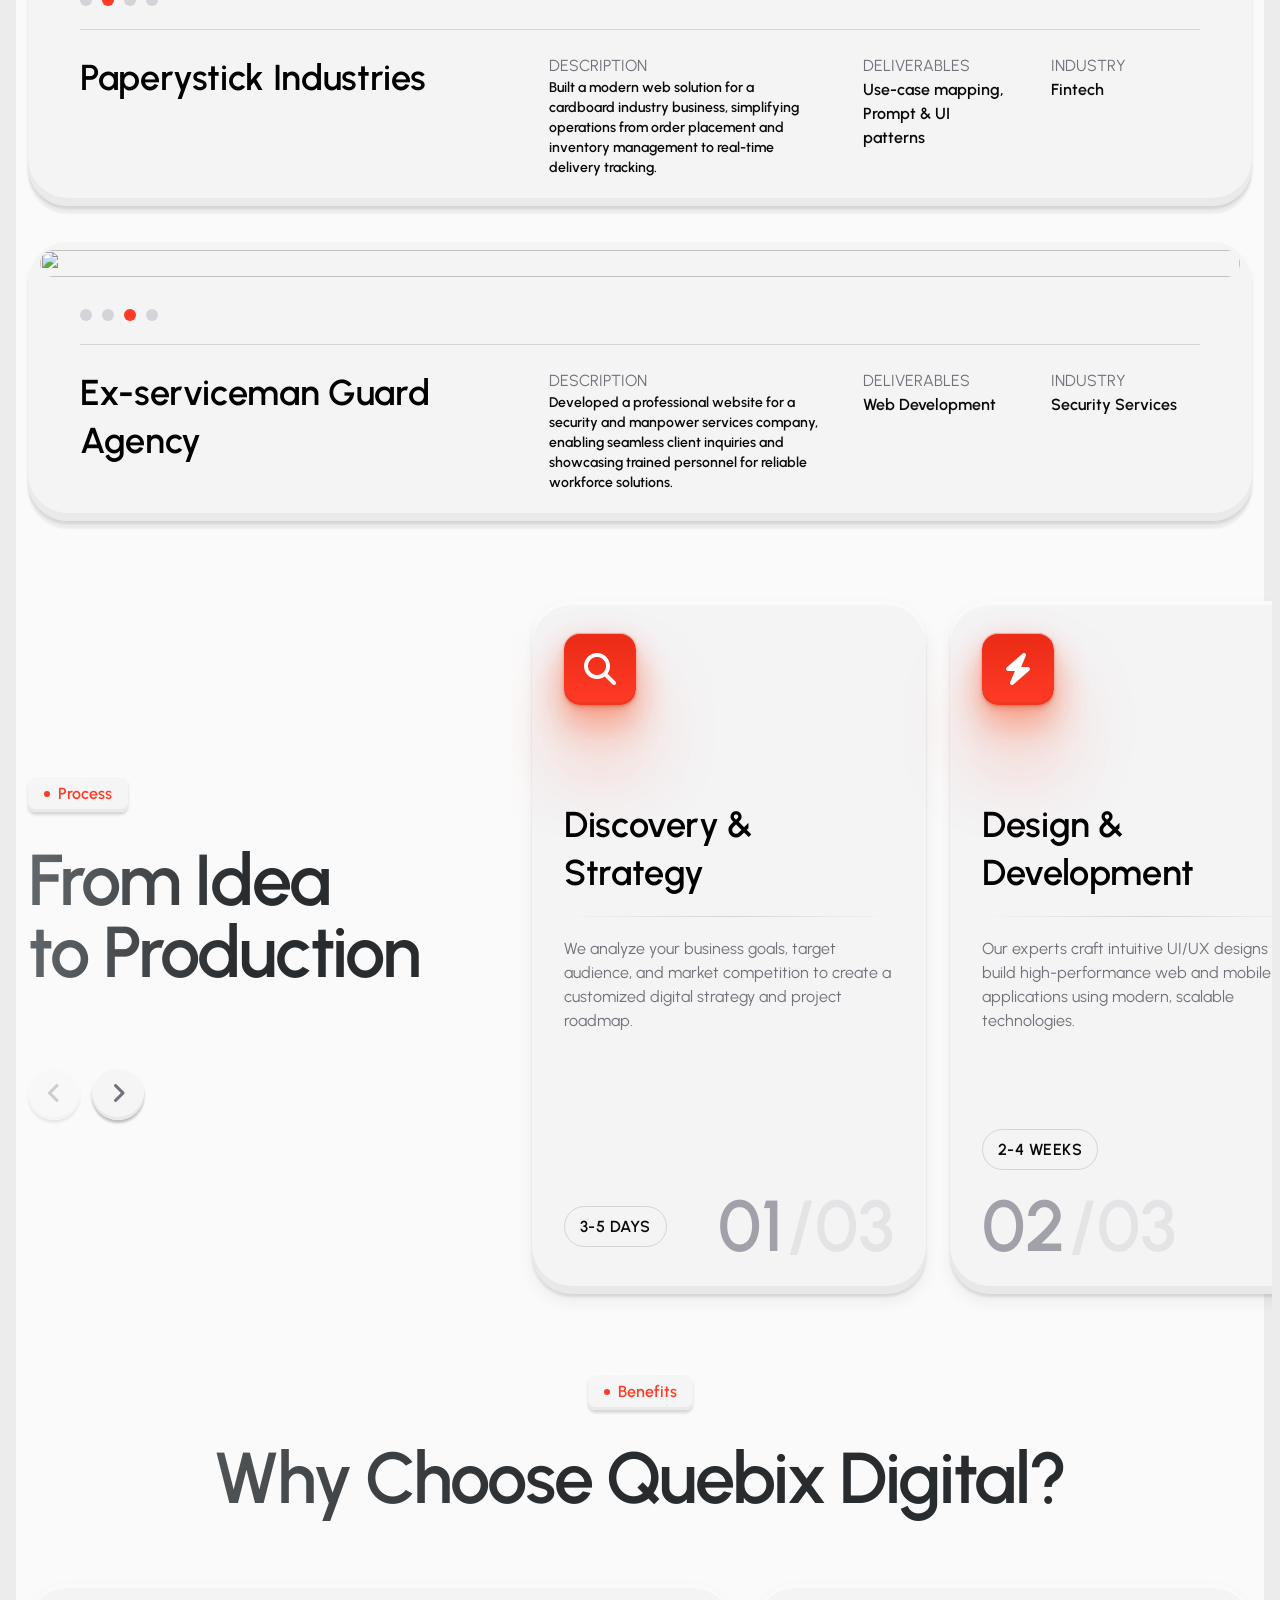
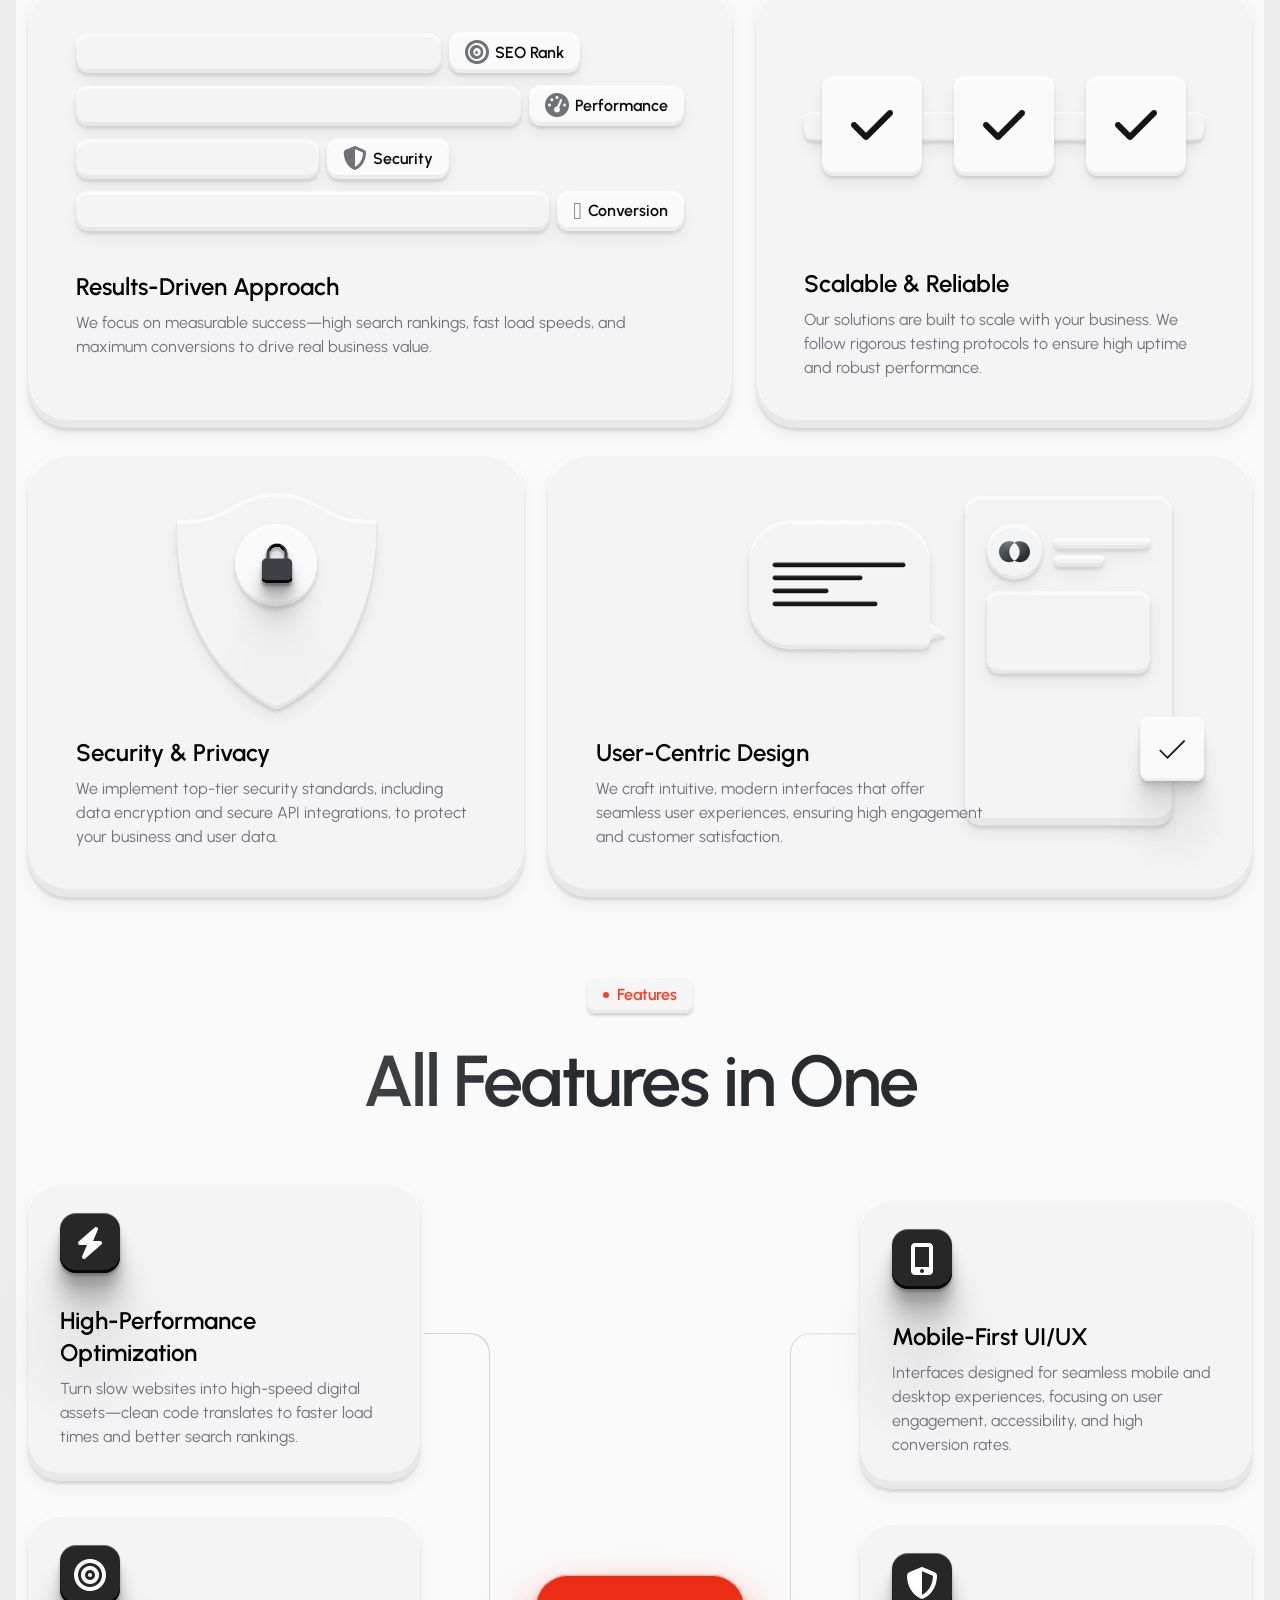
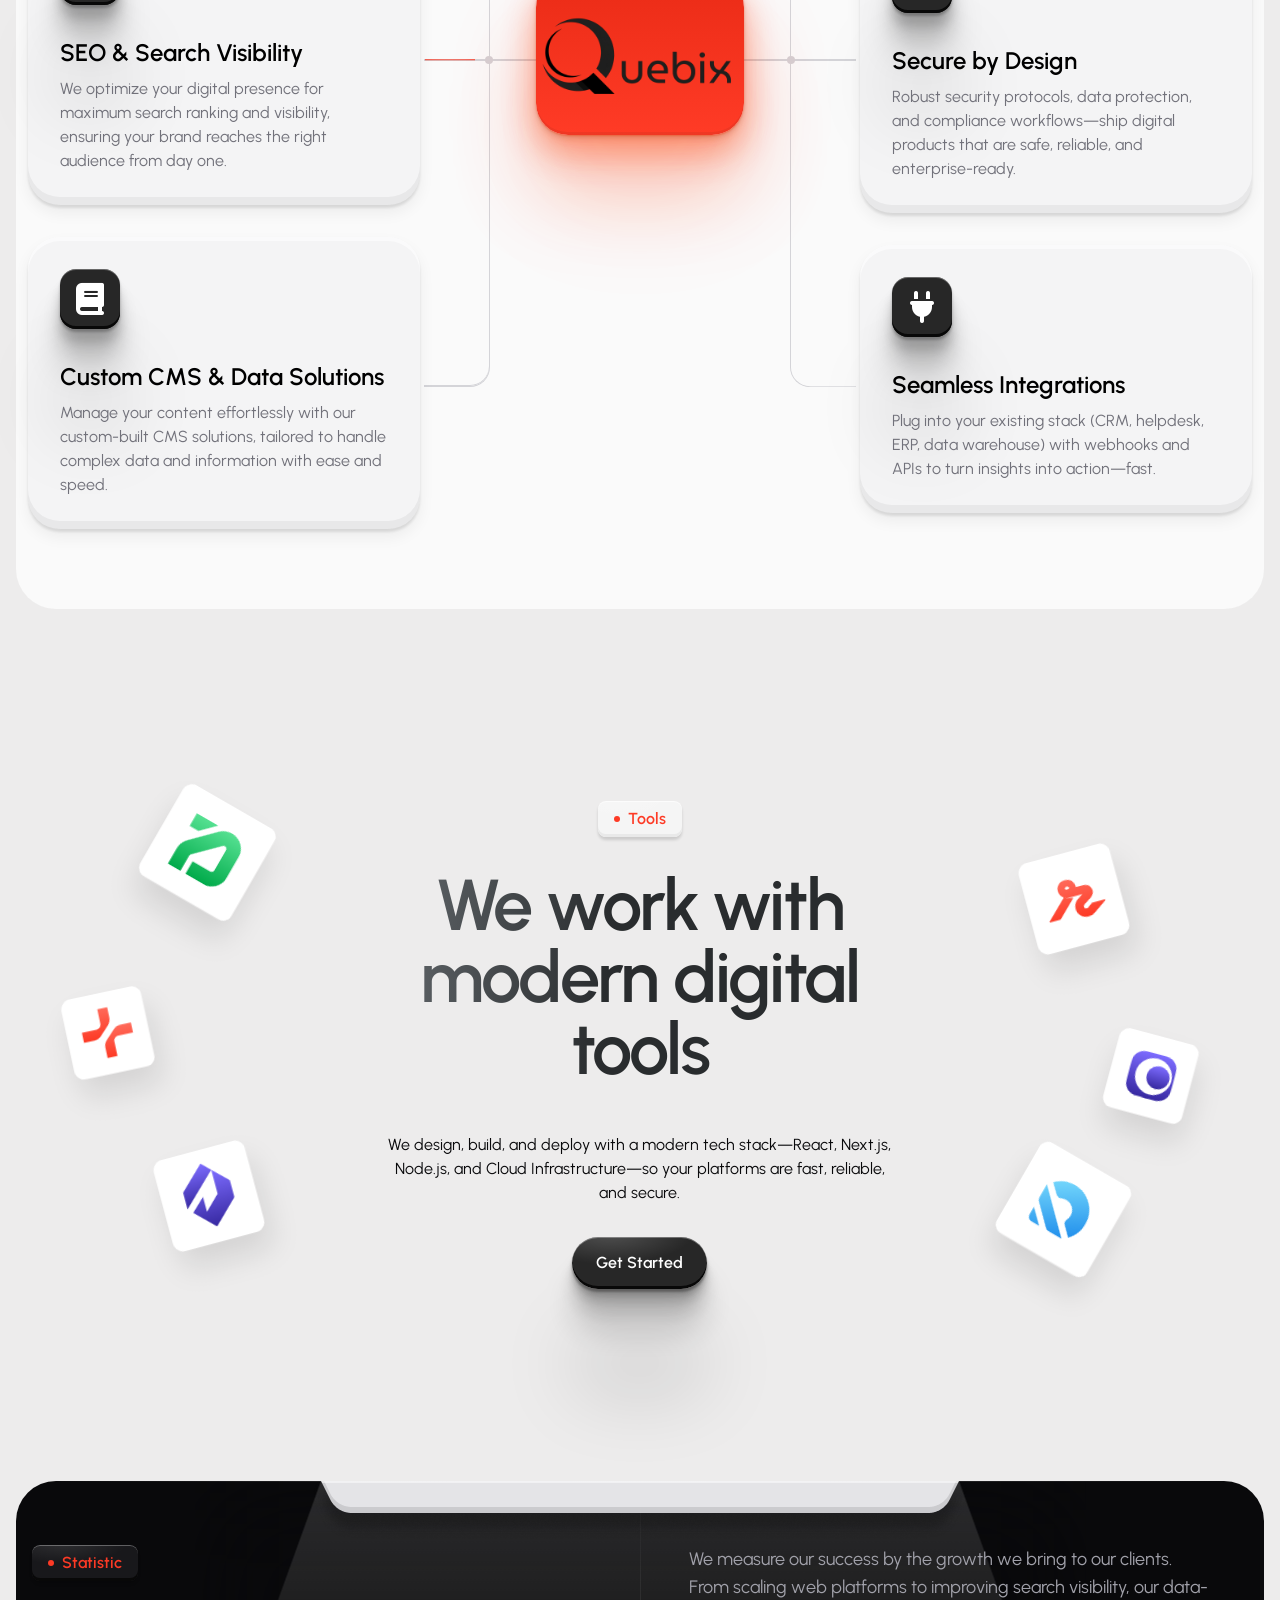
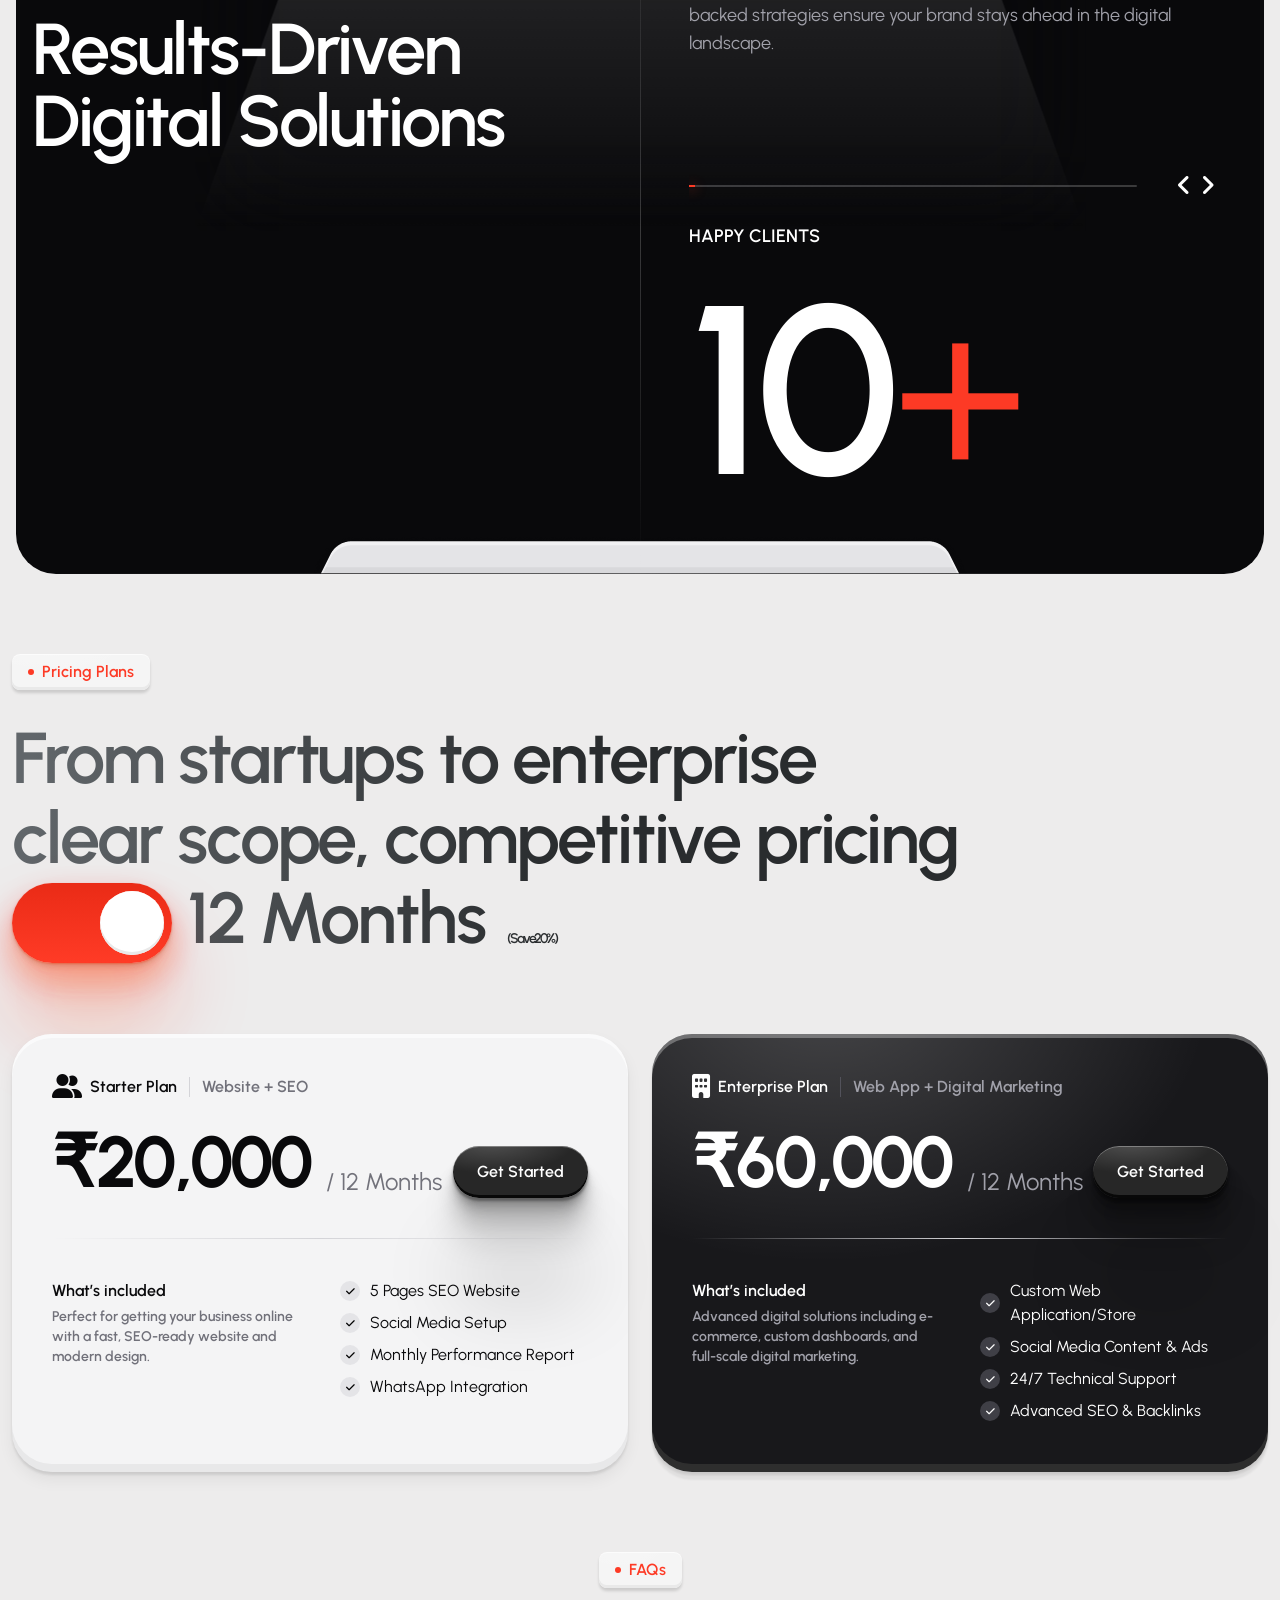
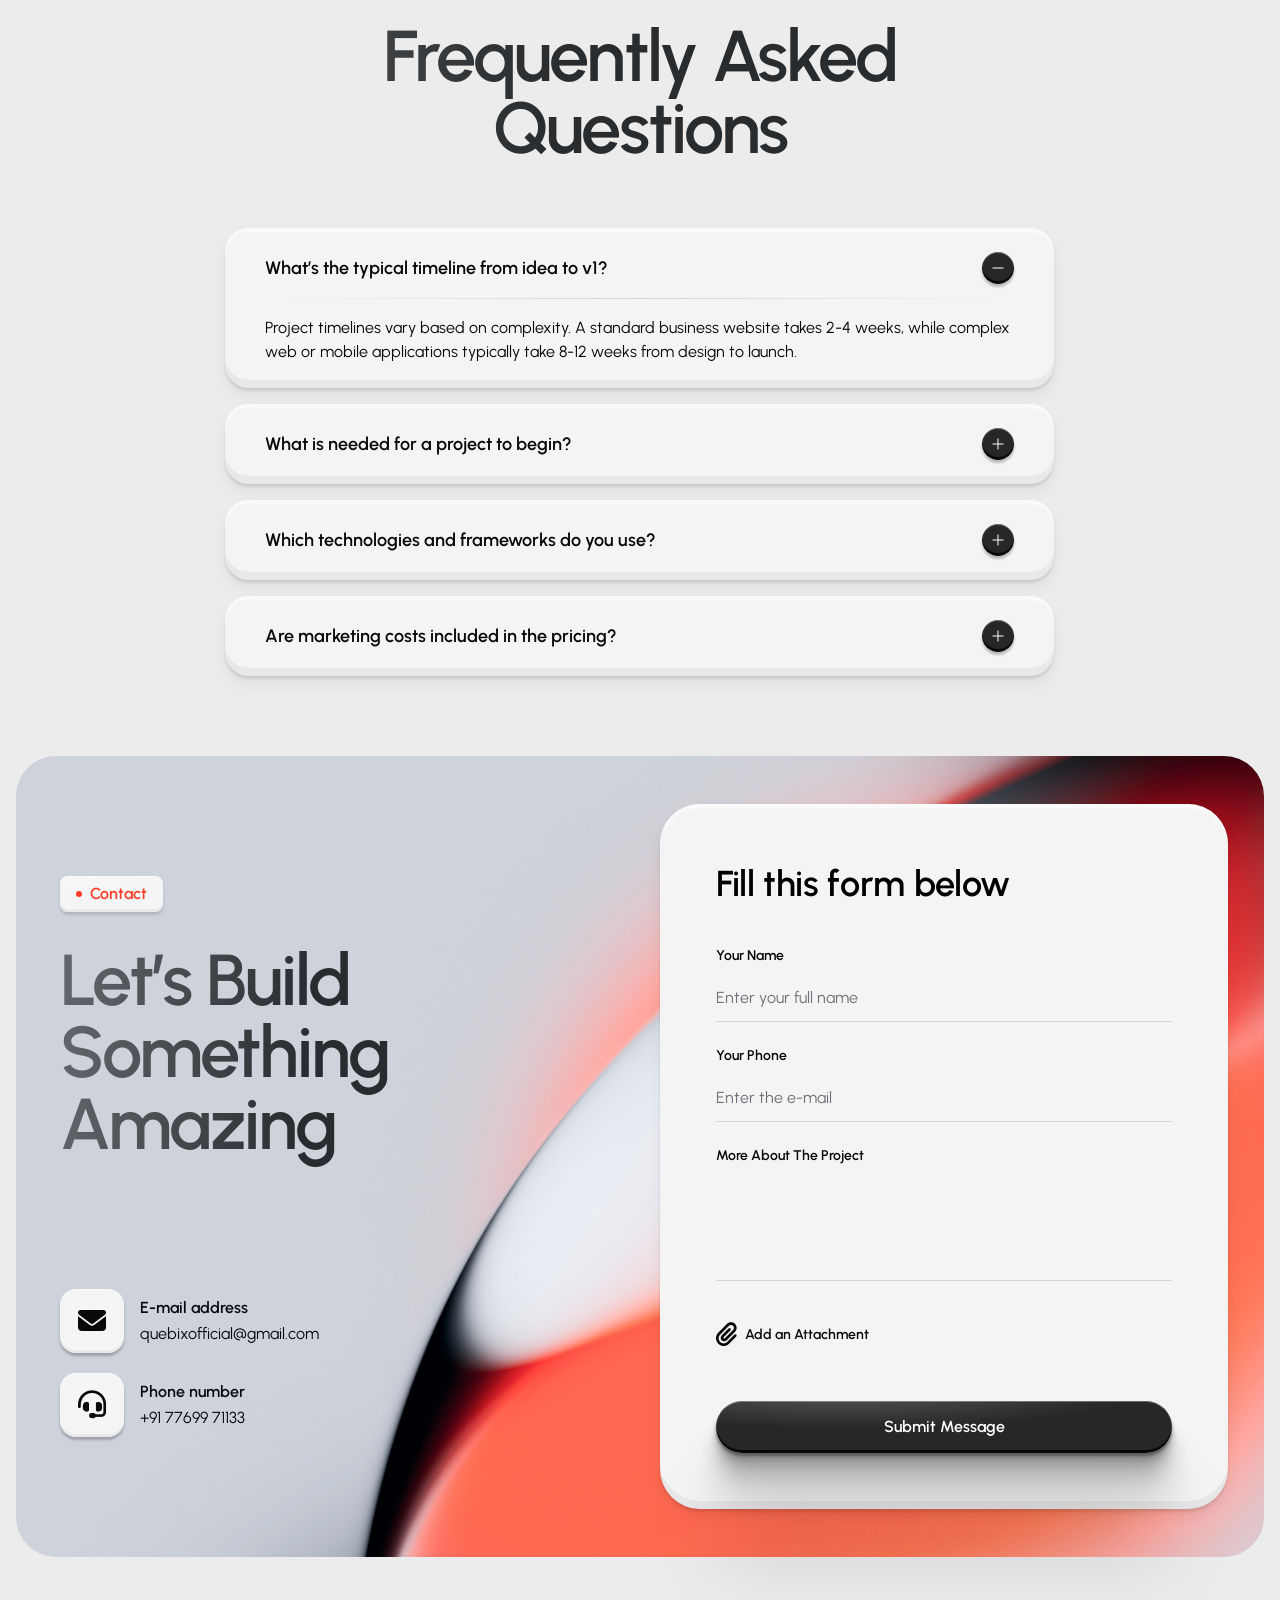
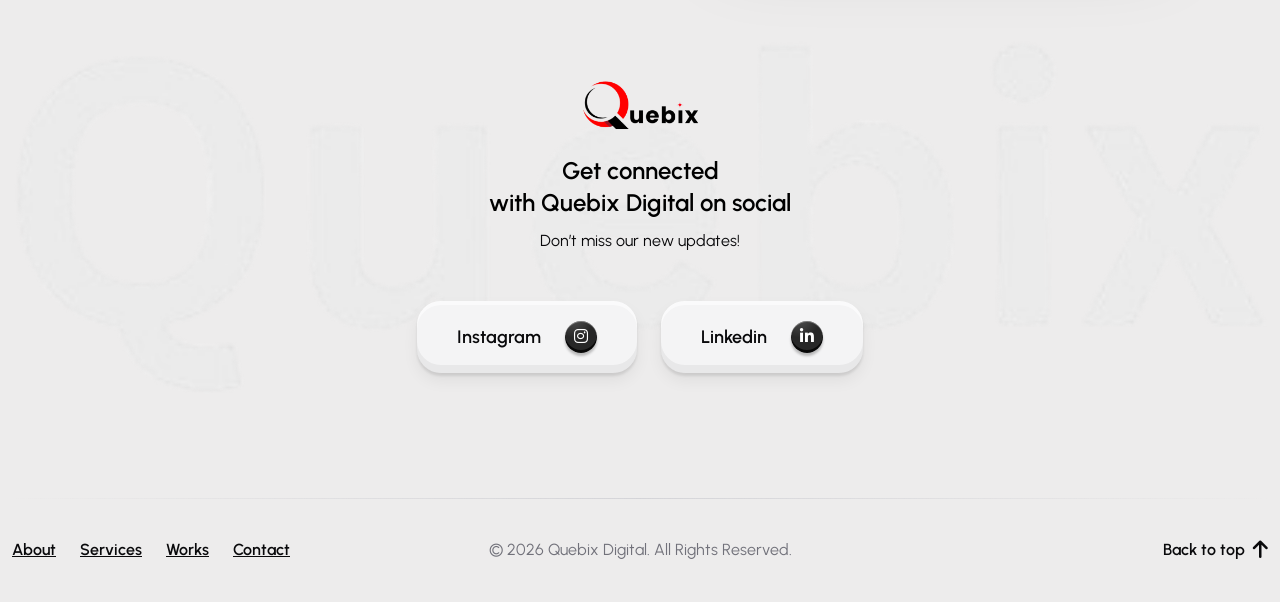
==== commit 30d7e41c: "implement site-wide page preloader and update CEO testimonial and company location details" ====
--- a/index.html
+++ b/index.html
@@ -23,6 +23,7 @@
     <link rel="stylesheet" href="assets/vendor/css/slick.css">
     <link rel="stylesheet" href="assets/vendor/css/slick.theme.css">
     <link rel="stylesheet" type="text/css" href="assets/css/styles.css">
+    <link rel="stylesheet" href="assets/css/loader.css">
 
     <!-- Favicon and Touch Icons  -->
     <link rel="shortcut icon" href="assets/favicon-new.png">
@@ -30,7 +31,21 @@
     <link rel="icon" type="image/png" href="assets/favicon-new.png">
 </head>
 
-<body class="counter-scroll">
+<body class="counter-scroll preloader-active">
+    <div id="preloader">
+        <div class="loader-card">
+            <div class="loader-container">
+                <p>loading</p>
+                <div class="words">
+                    <span class="word">Websites</span>
+                    <span class="word">SEO</span>
+                    <span class="word">Apps</span>
+                    <span class="word">Quebix</span>
+                    <span class="word">Websites</span>
+                </div>
+            </div>
+        </div>
+    </div>
     <canvas class="cursor-trail" id="trail" style="display: none;"></canvas>
 
     <!-- Scroll Top -->
@@ -213,11 +228,8 @@
                             </div>
                         </div>
                         <div class="box-quotes effectFade fadeRotateX">
-                            <div class="image ">
-                                <img src="assets/ceo.png" alt="">
-                            </div>
                             <div class="content">
-                                <div class="icon mb-8">
+                                <div class="icon mb-12">
                                     <svg width="23" height="20" viewBox="0 0 23 20" fill="none"
                                         xmlns="http://www.w3.org/2000/svg">
                                         <path
@@ -225,12 +237,16 @@
                                             fill="#E4E4E7" />
                                     </svg>
                                 </div>
-                                <div class="text-body-1 fw-semibold desc">Built with precision. Delivered with impact.
-                                </div>
-                                <div class="cite">
-                                    <div class="name text-body-3 fw-semibold">Srushti Naphade</div>
+                                <div class="text-body-1 fw-semibold desc">At Quebix Digital, we don’t just build
+                                    websites—we create powerful, engaging digital experiences that deliver measurable
+                                    real-world
+                                    results. Our mission is to empower businesses through innovation, smart strategy,
+                                    sustainable growth, and cutting-edge solutions that drive long-term success.
+                                </div>
+                                <div class="cite mt-20">
+                                    <div class="name text-body-2 fw-bold text-brand">Srushti Naphade</div>
                                     <div class="line"></div>
-                                    <div class="sub text-body-3">Quebix's CEO</div>
+                                    <div class="sub text-body-3">Founder & CEO, Quebix</div>
                                 </div>
                             </div>
                         </div>
@@ -1590,6 +1606,7 @@
         <script src="assets/js/gsapAnimation.js"></script>
 
         <script src="assets/js/header-component.js"></script>
+        <script src="assets/js/loader.js"></script>
         <script src="assets/js/main.js"></script>
 
         <script>
--- a/assets/css/styles.css
+++ b/assets/css/styles.css
@@ -5459,7 +5459,6 @@
 }
 
 .section-about-us .box-quotes .content {
-    margin-top: -13px;
 }
 
 .section-about-us .mission-box {
--- a/assets/css/loader.css
+++ b/assets/css/loader.css
@@ -0,0 +1,83 @@
+/* Loader Styles */
+#preloader {
+  position: fixed;
+  top: 0;
+  left: 0;
+  width: 100%;
+  height: 100%;
+  background-color: #09090B; /* Matches --primary */
+  display: flex;
+  justify-content: center;
+  align-items: center;
+  z-index: 99999;
+  transition: opacity 0.5s ease, visibility 0.5s ease;
+}
+
+#preloader.fade-out {
+  opacity: 0;
+  visibility: hidden;
+}
+
+.loader-card {
+  /* color used to softly clip top and bottom of the .words container */
+  --bg-color: #09090B;
+  background-color: var(--bg-color);
+  padding: 1rem 2rem;
+  border-radius: 1.25rem;
+}
+
+.loader-container {
+  color: #71717A; /* Matches --neutral-500 */
+  font-family: "Urbanist", sans-serif;
+  font-weight: 600;
+  font-size: 30px;
+  -webkit-box-sizing: content-box;
+  box-sizing: content-box;
+  height: 40px;
+  padding: 10px 10px;
+  display: -webkit-box;
+  display: -ms-flexbox;
+  display: flex;
+  border-radius: 8px;
+}
+
+.words {
+  overflow: hidden;
+  position: relative;
+}
+
+.words::after {
+  content: "";
+  position: absolute;
+  inset: 0;
+  background: linear-gradient(
+    var(--bg-color) 10%,
+    transparent 30%,
+    transparent 70%,
+    var(--bg-color) 90%
+  );
+  z-index: 20;
+}
+
+.word {
+  display: block;
+  height: 100%;
+  padding-left: 10px;
+  color: #FD3A25; /* Matches --brand */
+  animation: spin_words 5s infinite;
+}
+
+@keyframes spin_words {
+  10% { transform: translateY(-102%); }
+  25% { transform: translateY(-100%); }
+  35% { transform: translateY(-202%); }
+  50% { transform: translateY(-200%); }
+  60% { transform: translateY(-302%); }
+  75% { transform: translateY(-300%); }
+  85% { transform: translateY(-402%); }
+  100% { transform: translateY(-400%); }
+}
+
+body.preloader-active {
+  overflow: hidden;
+}
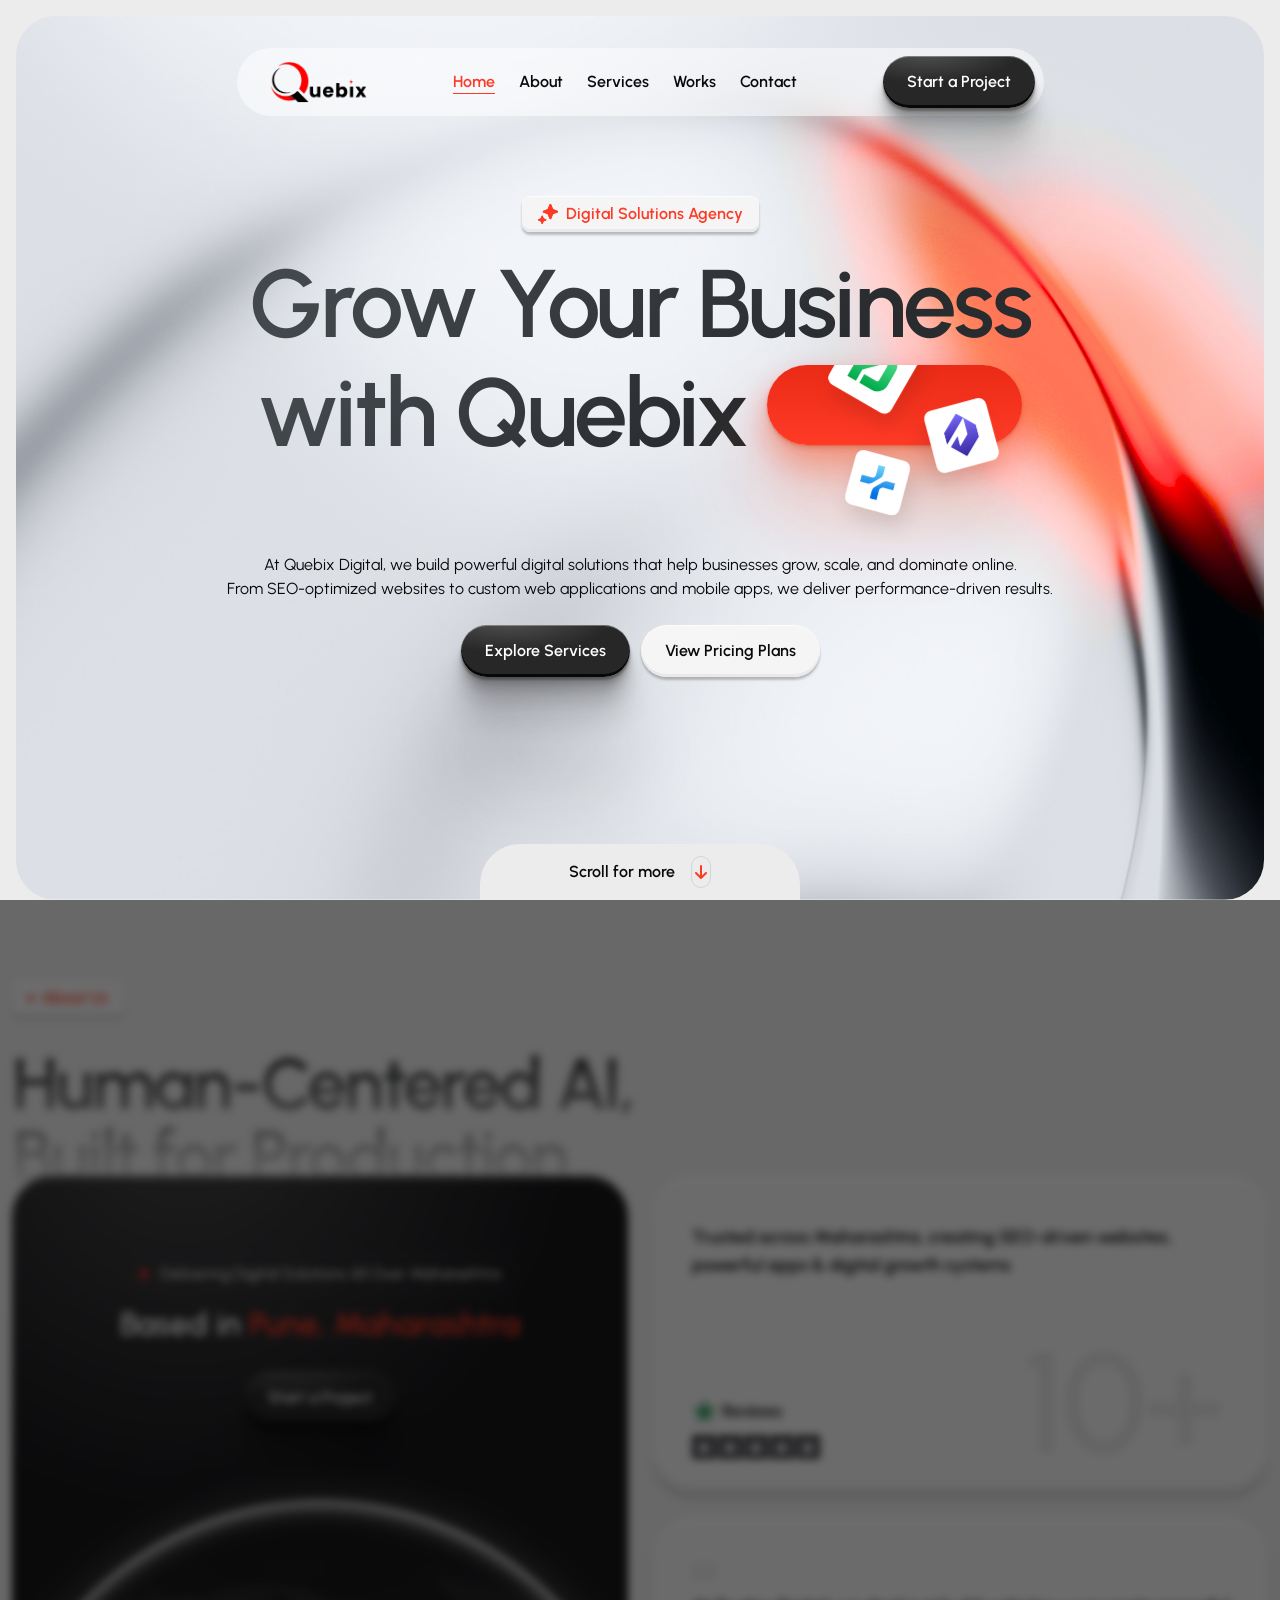
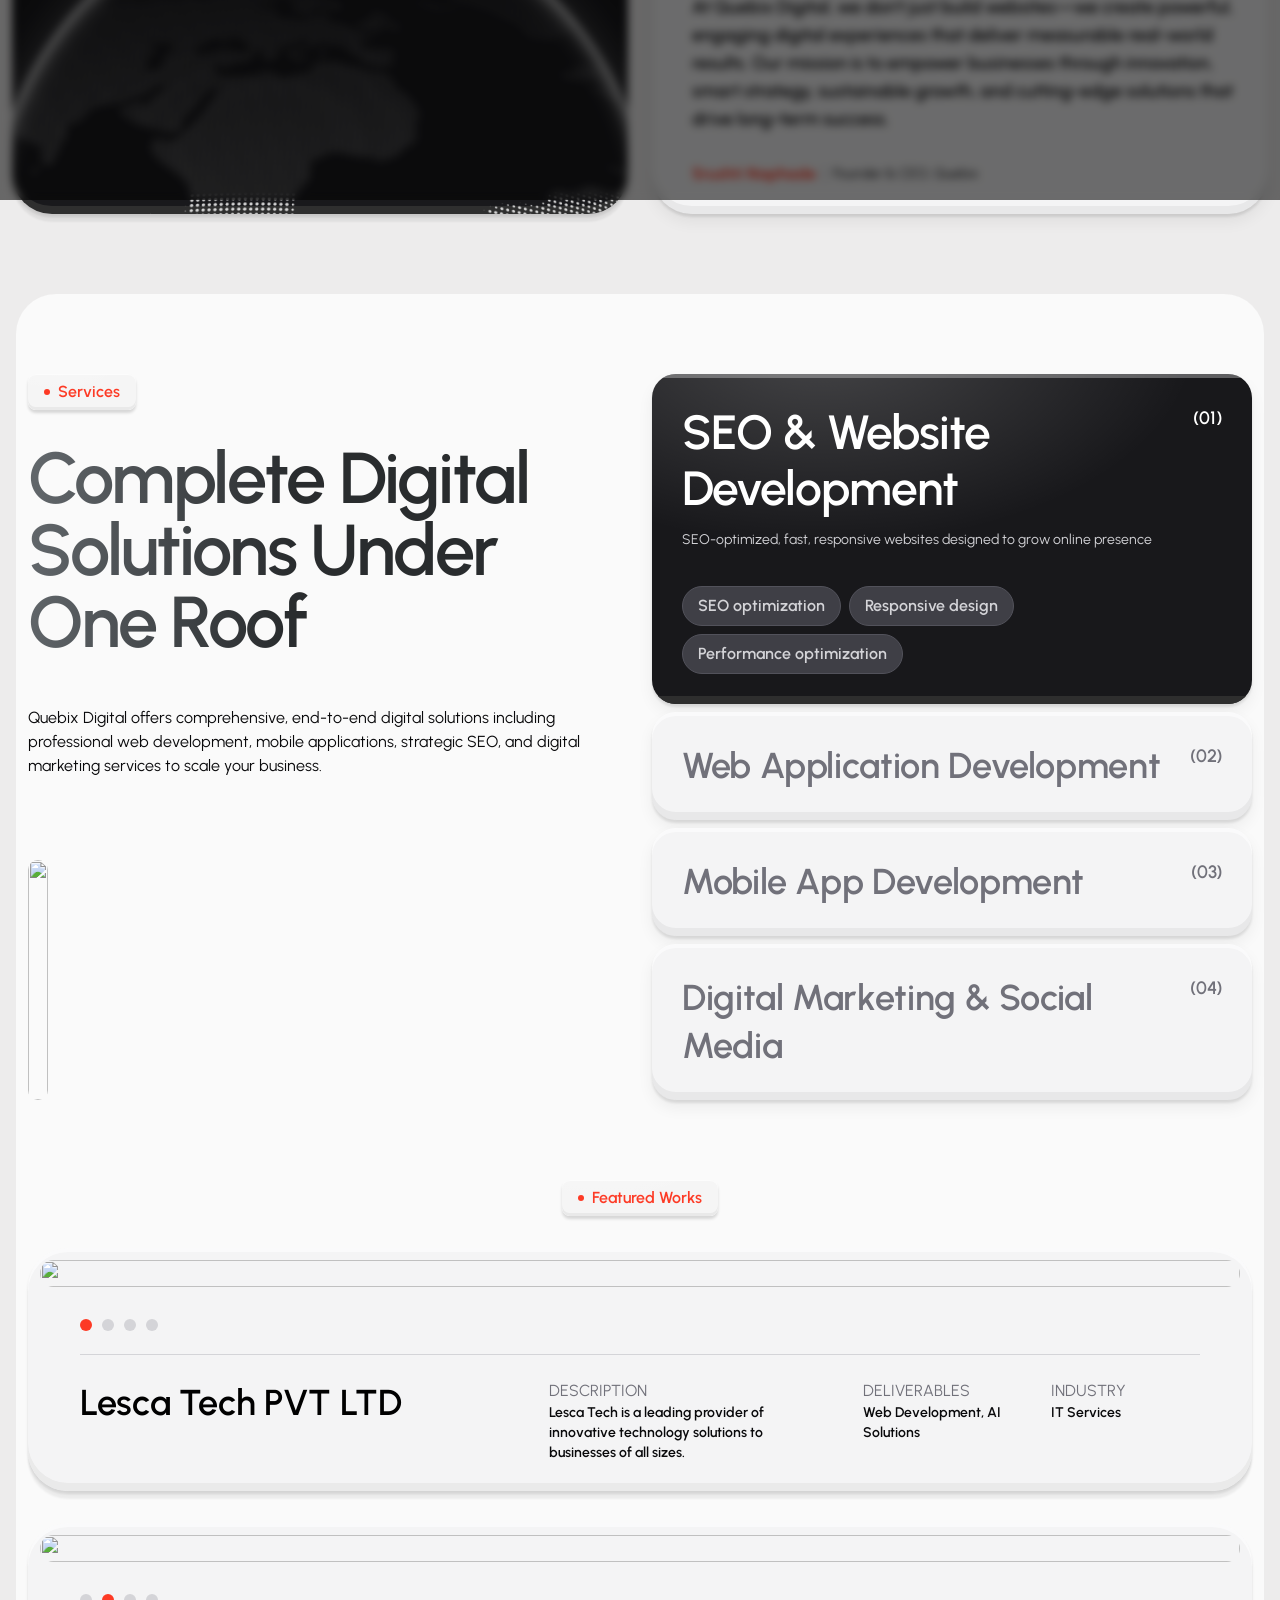
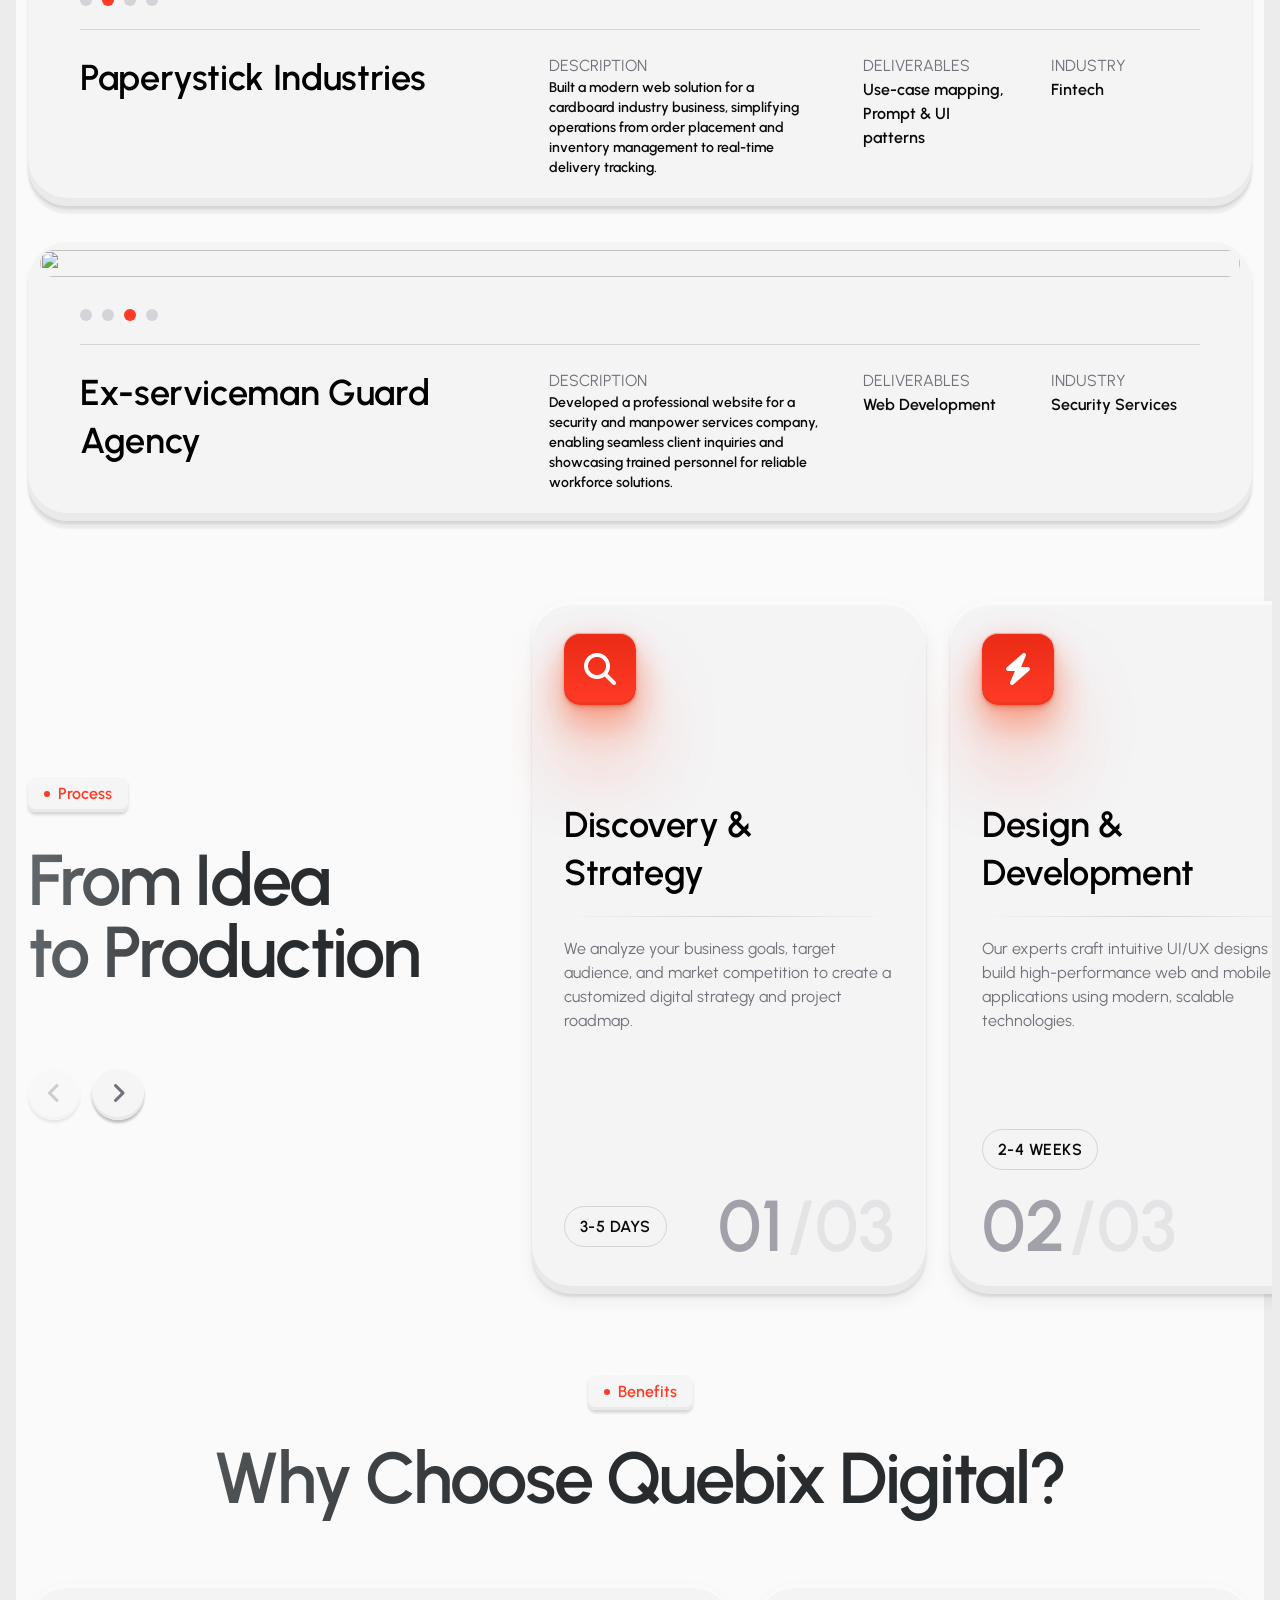
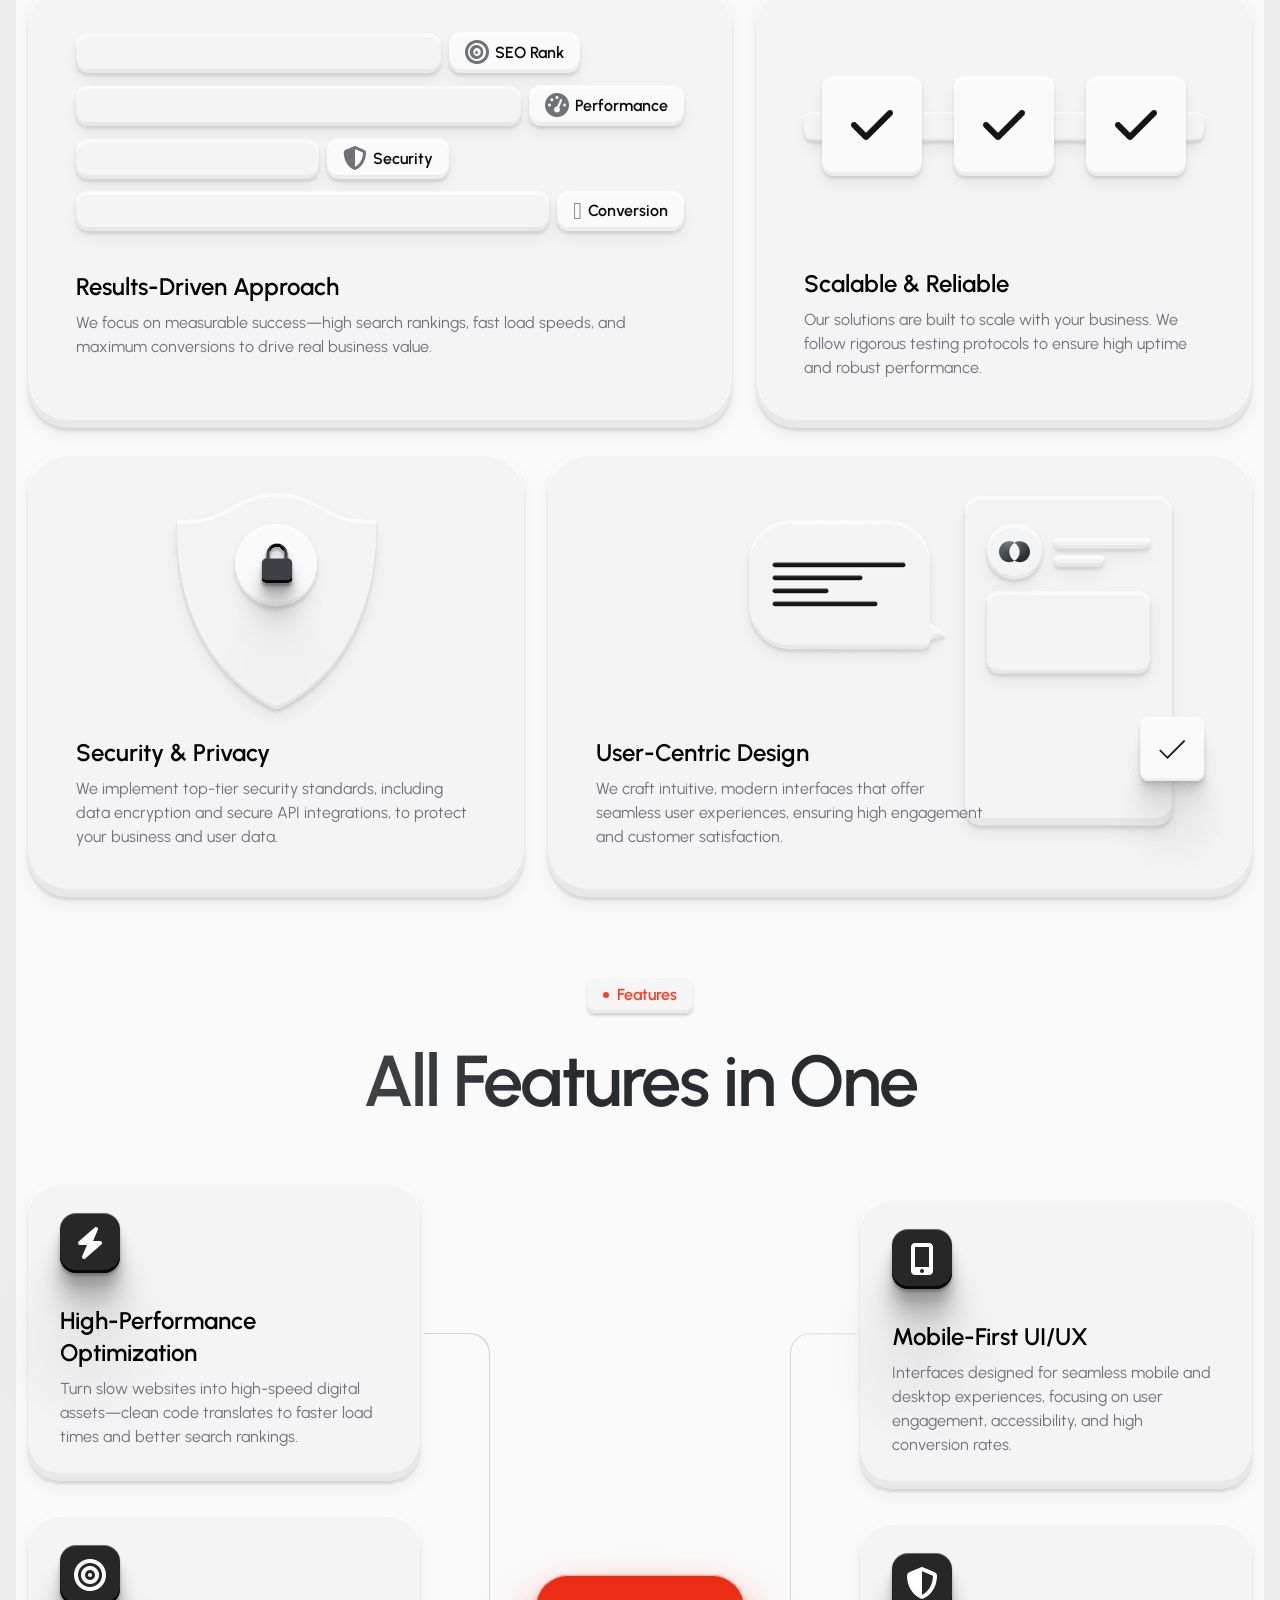
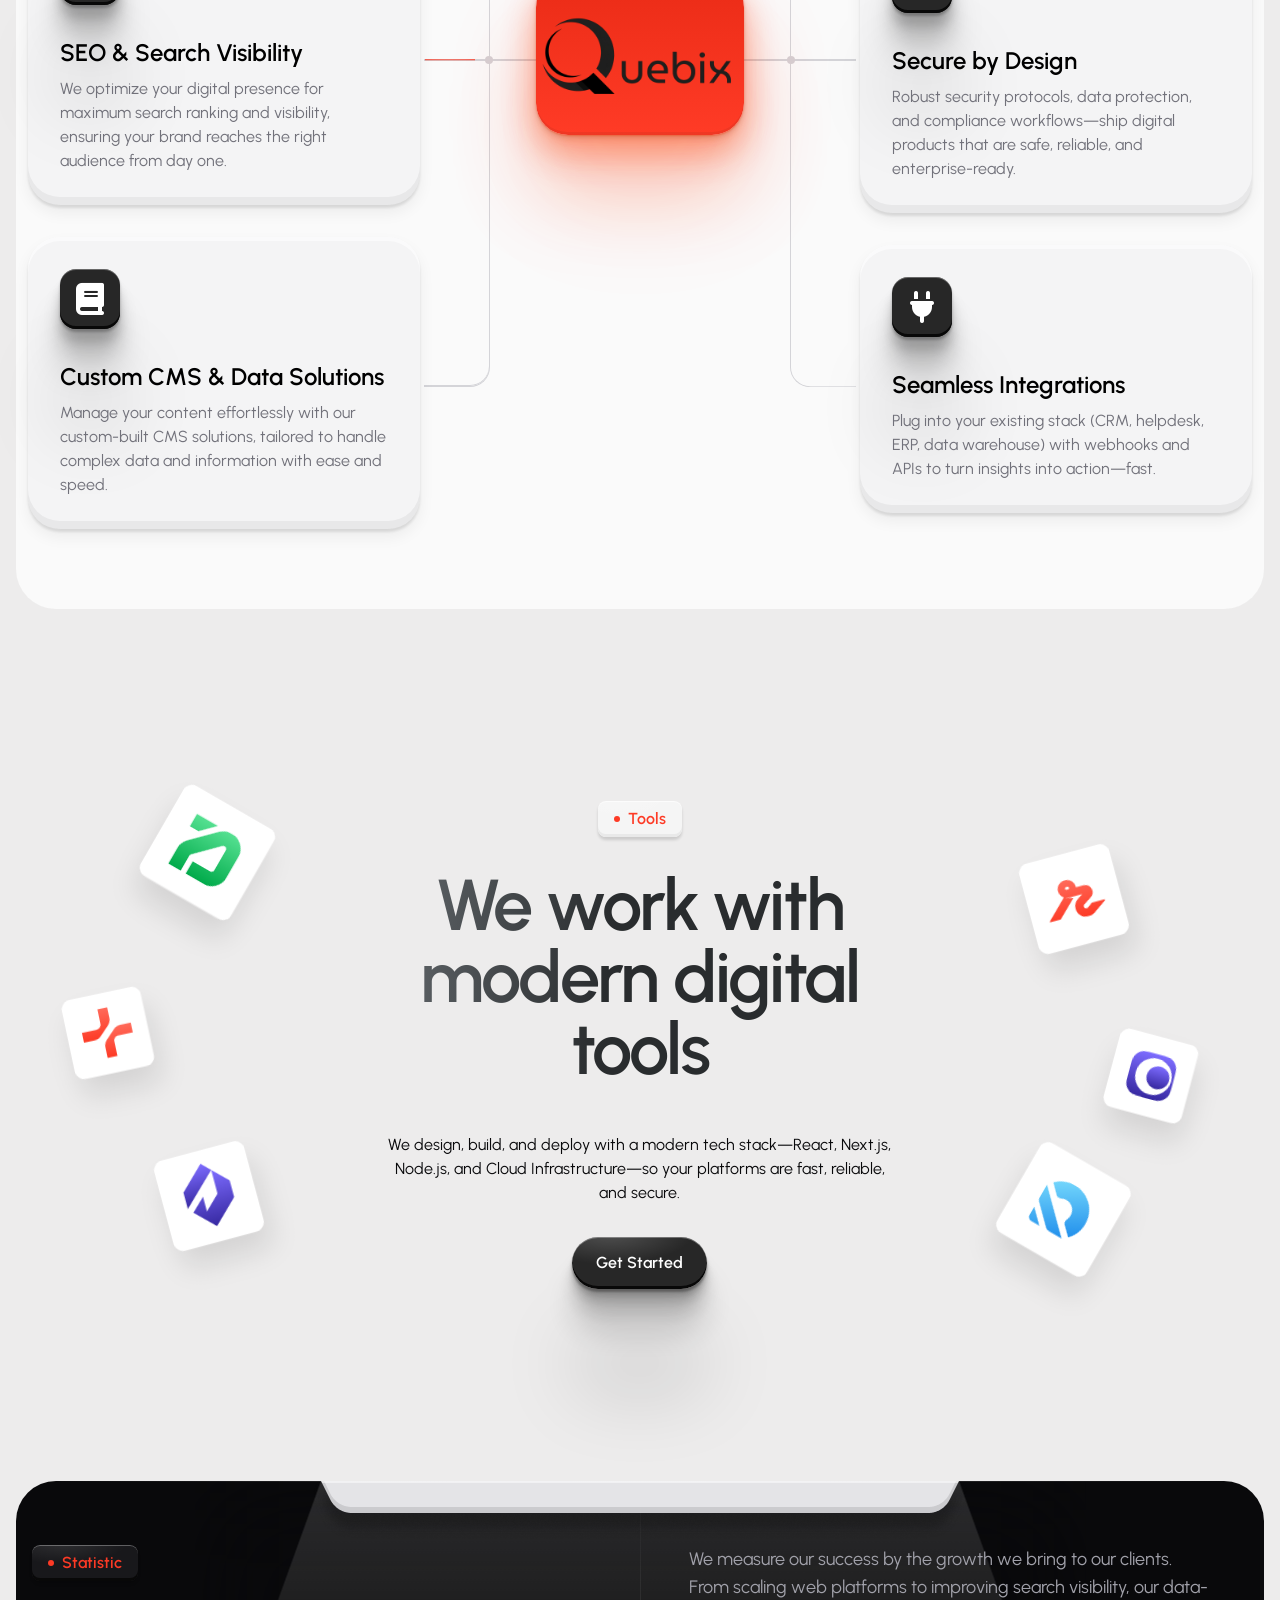
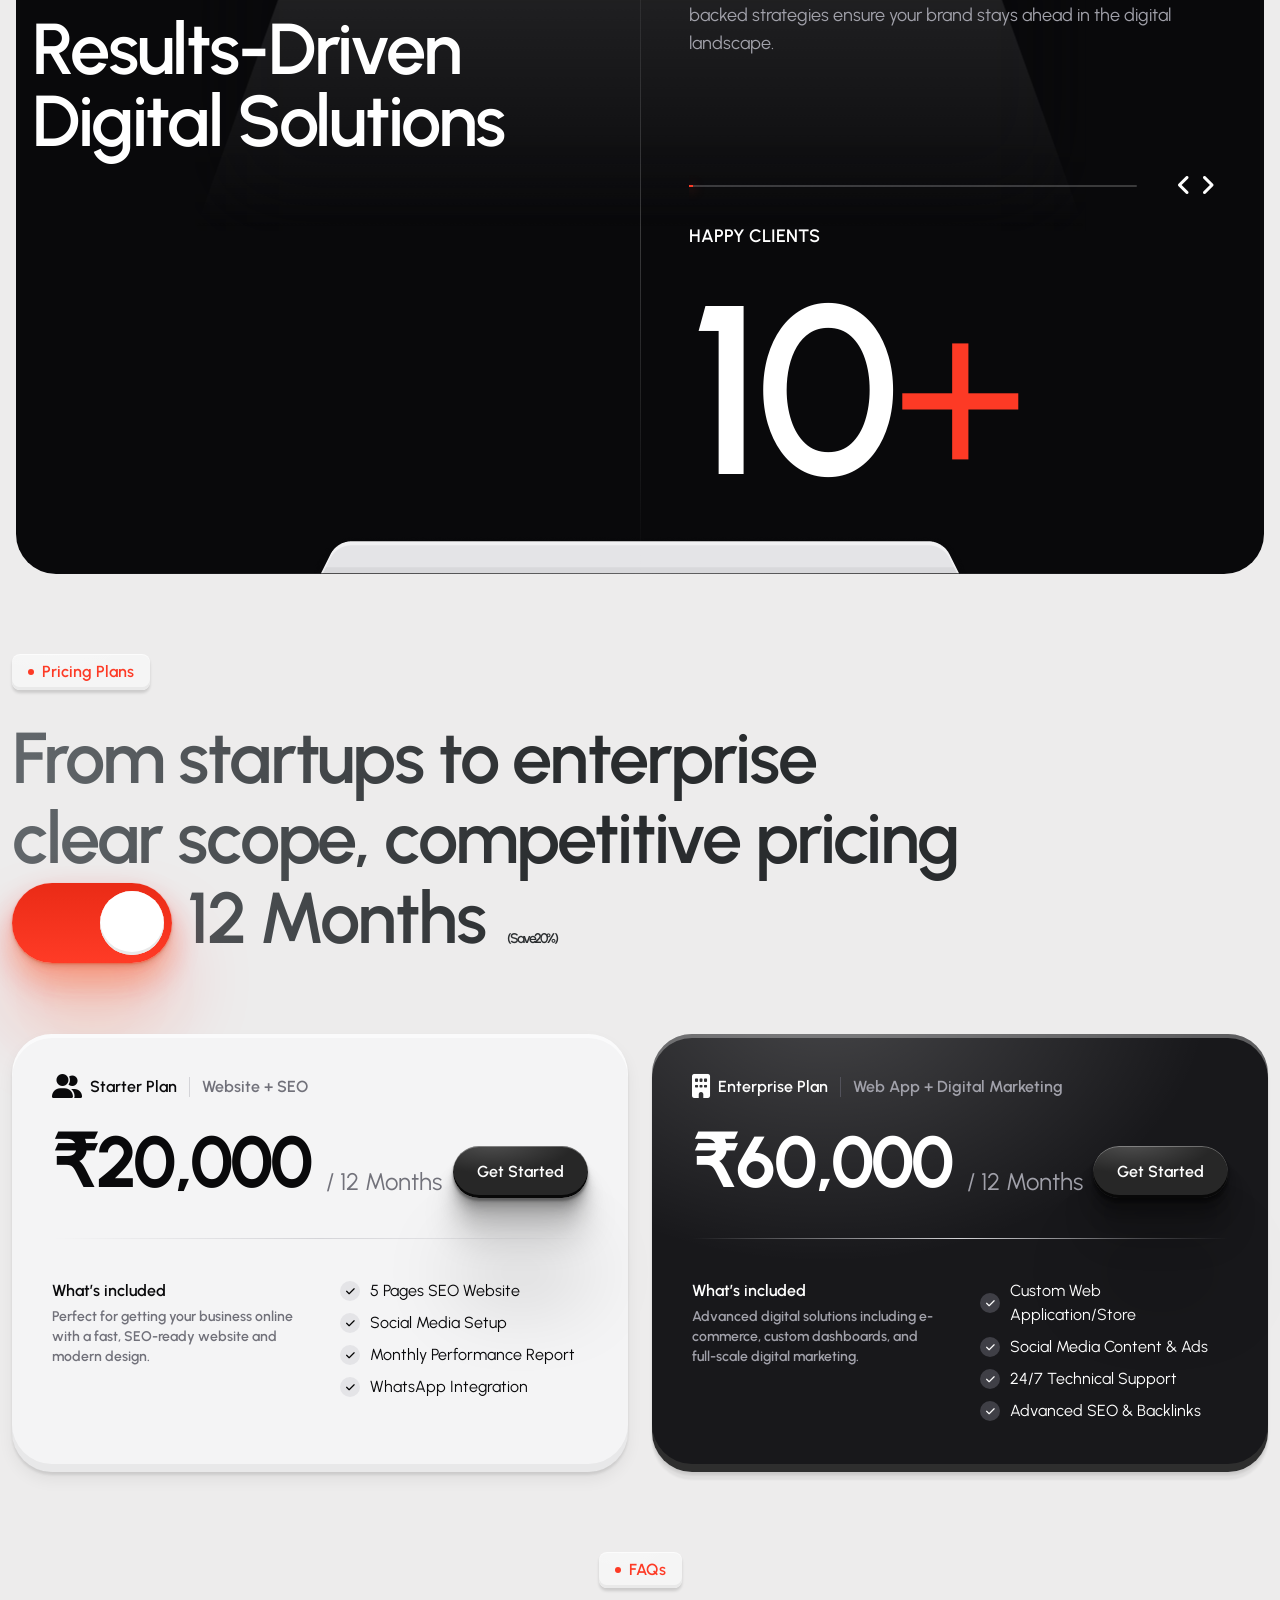
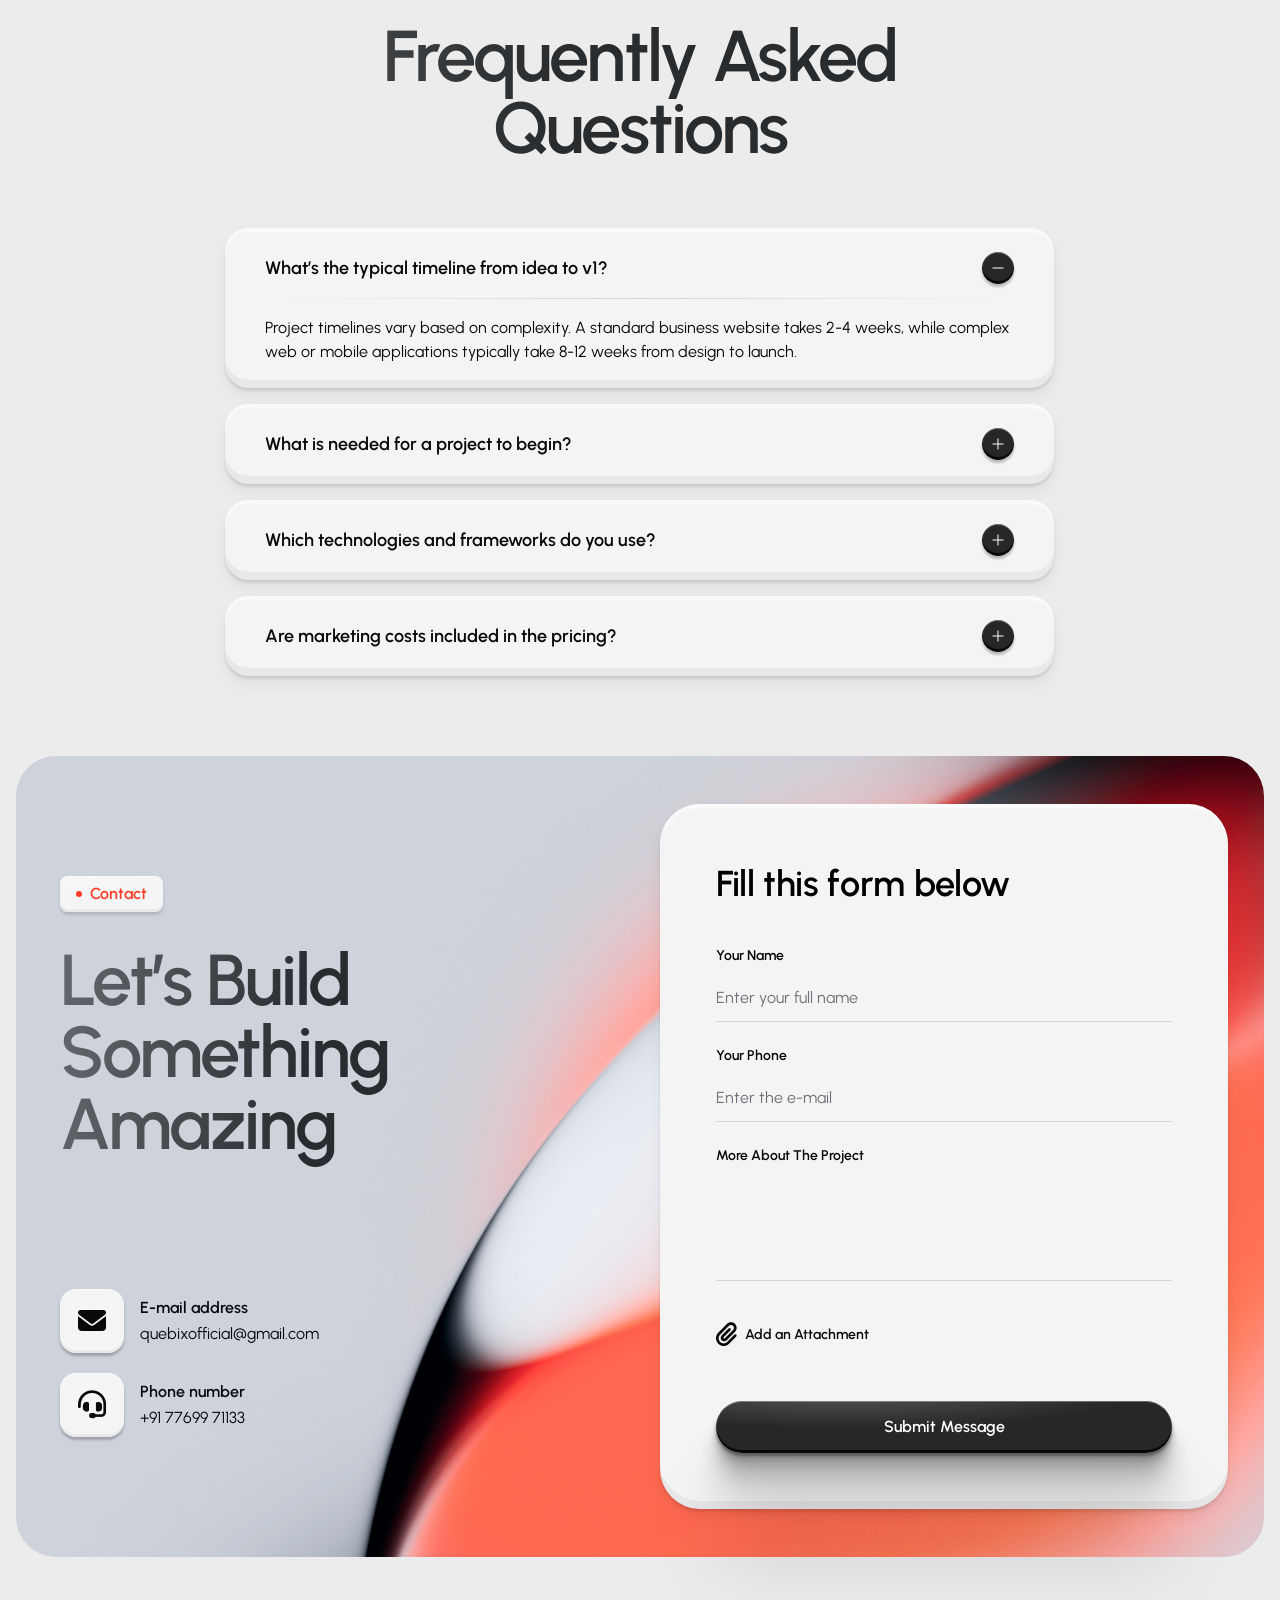
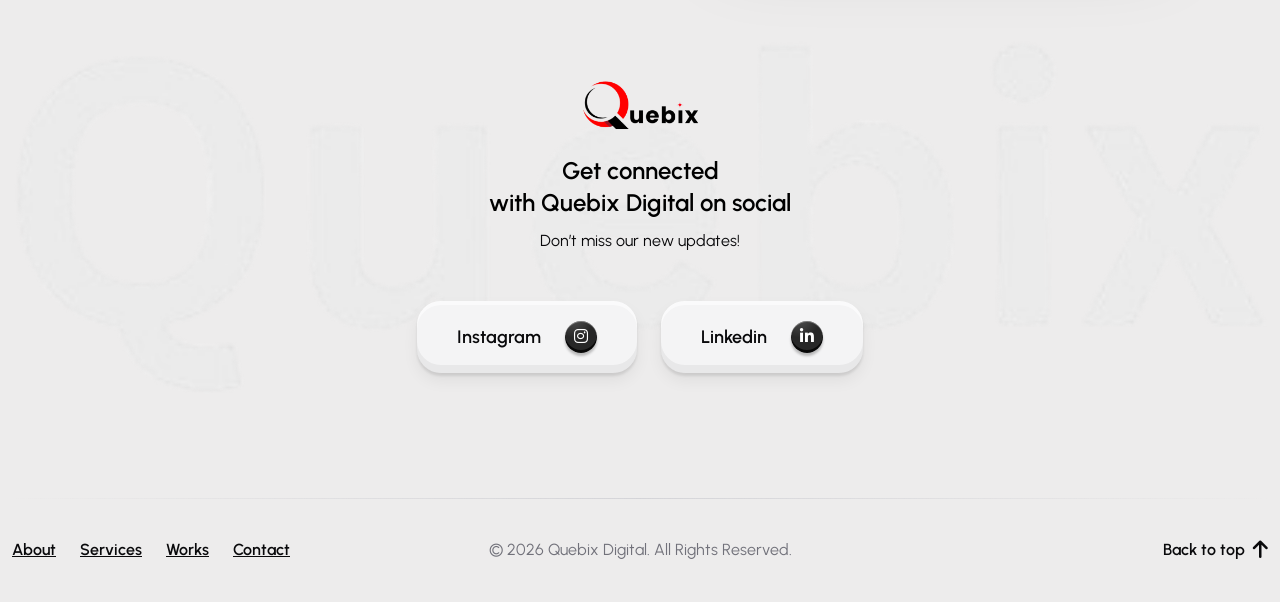
==== commit 80b012c9: "remove preloader and team sections, update tool icons, and add GSAP animation support" ====
--- a/index.html
+++ b/index.html
@@ -23,7 +23,7 @@
     <link rel="stylesheet" href="assets/vendor/css/slick.css">
     <link rel="stylesheet" href="assets/vendor/css/slick.theme.css">
     <link rel="stylesheet" type="text/css" href="assets/css/styles.css">
-    <link rel="stylesheet" href="assets/css/loader.css">
+
 
     <!-- Favicon and Touch Icons  -->
     <link rel="shortcut icon" href="assets/favicon-new.png">
@@ -31,21 +31,8 @@
     <link rel="icon" type="image/png" href="assets/favicon-new.png">
 </head>
 
-<body class="counter-scroll preloader-active">
-    <div id="preloader">
-        <div class="loader-card">
-            <div class="loader-container">
-                <p>loading</p>
-                <div class="words">
-                    <span class="word">Websites</span>
-                    <span class="word">SEO</span>
-                    <span class="word">Apps</span>
-                    <span class="word">Quebix</span>
-                    <span class="word">Websites</span>
-                </div>
-            </div>
-        </div>
-    </div>
+<body class="counter-scroll">
+
     <canvas class="cursor-trail" id="trail" style="display: none;"></canvas>
 
     <!-- Scroll Top -->
@@ -1606,7 +1593,7 @@
         <script src="assets/js/gsapAnimation.js"></script>
 
         <script src="assets/js/header-component.js"></script>
-        <script src="assets/js/loader.js"></script>
+
         <script src="assets/js/main.js"></script>
 
         <script>
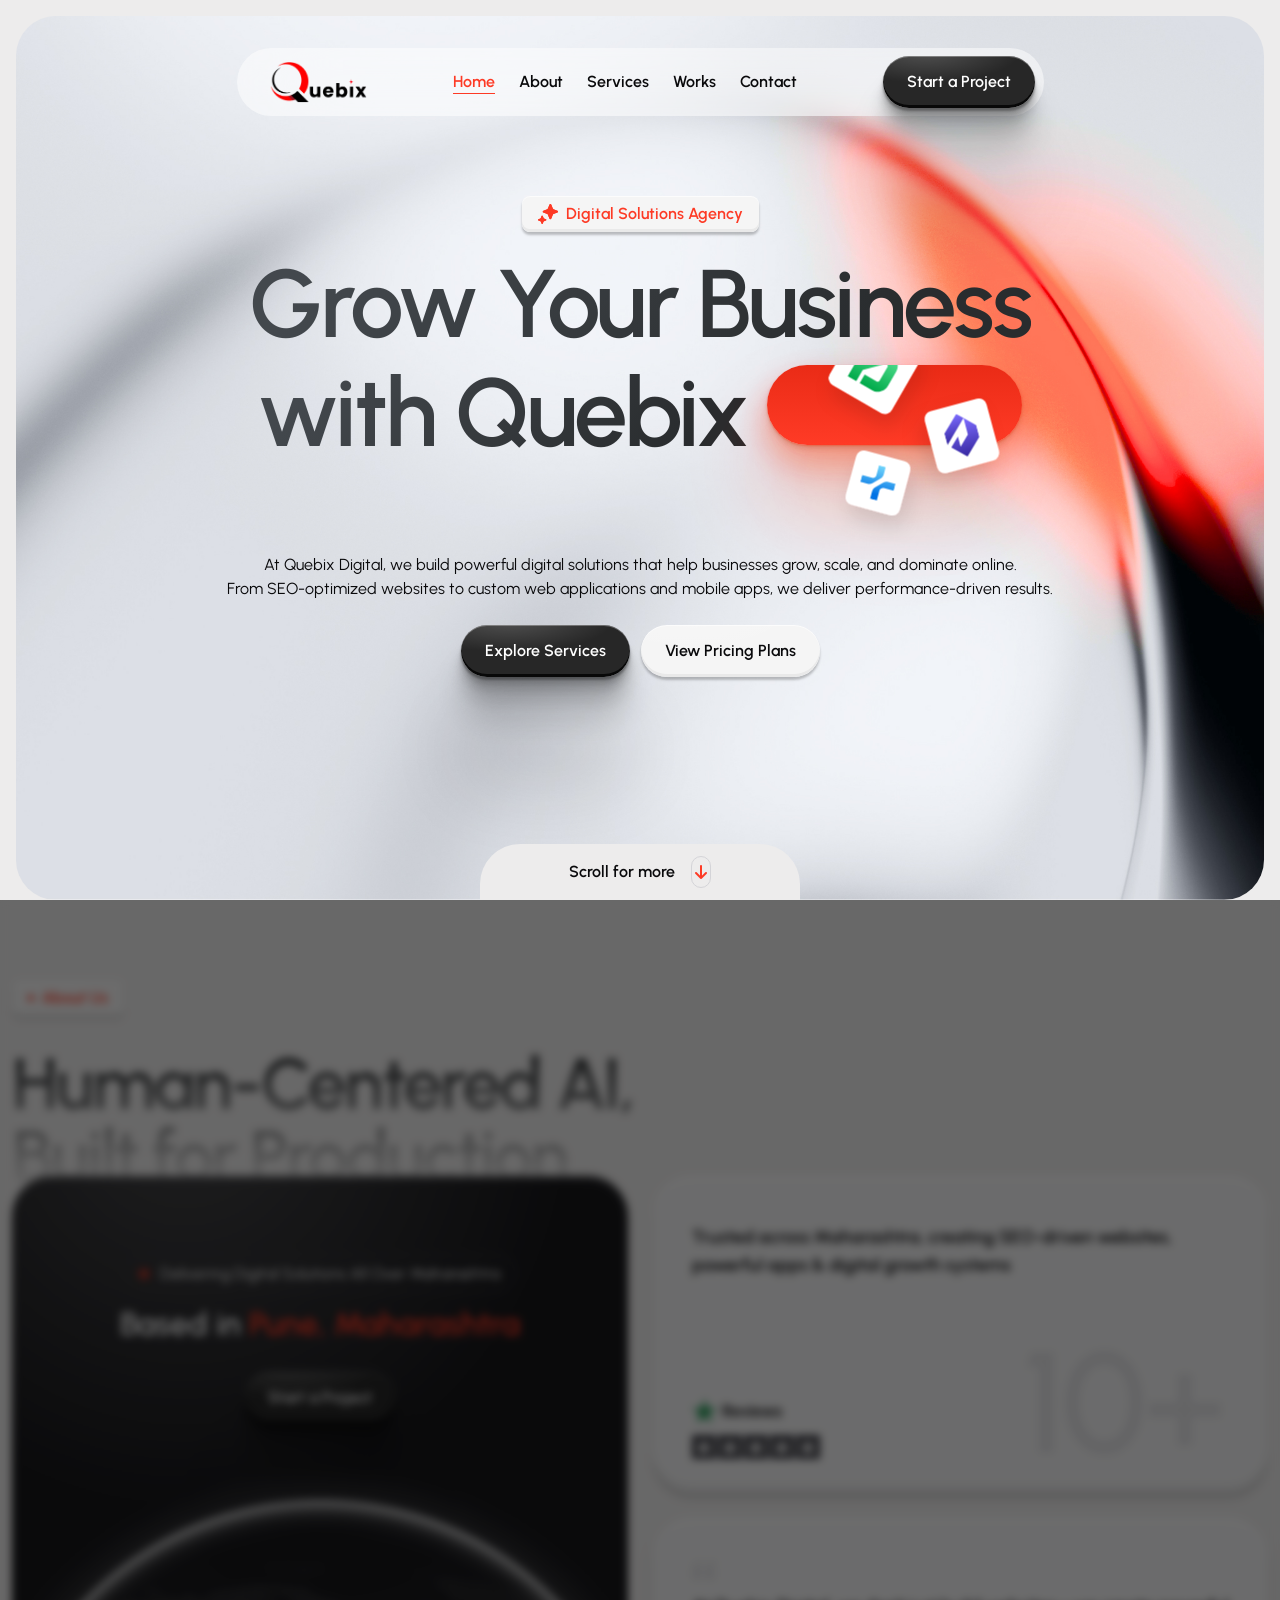
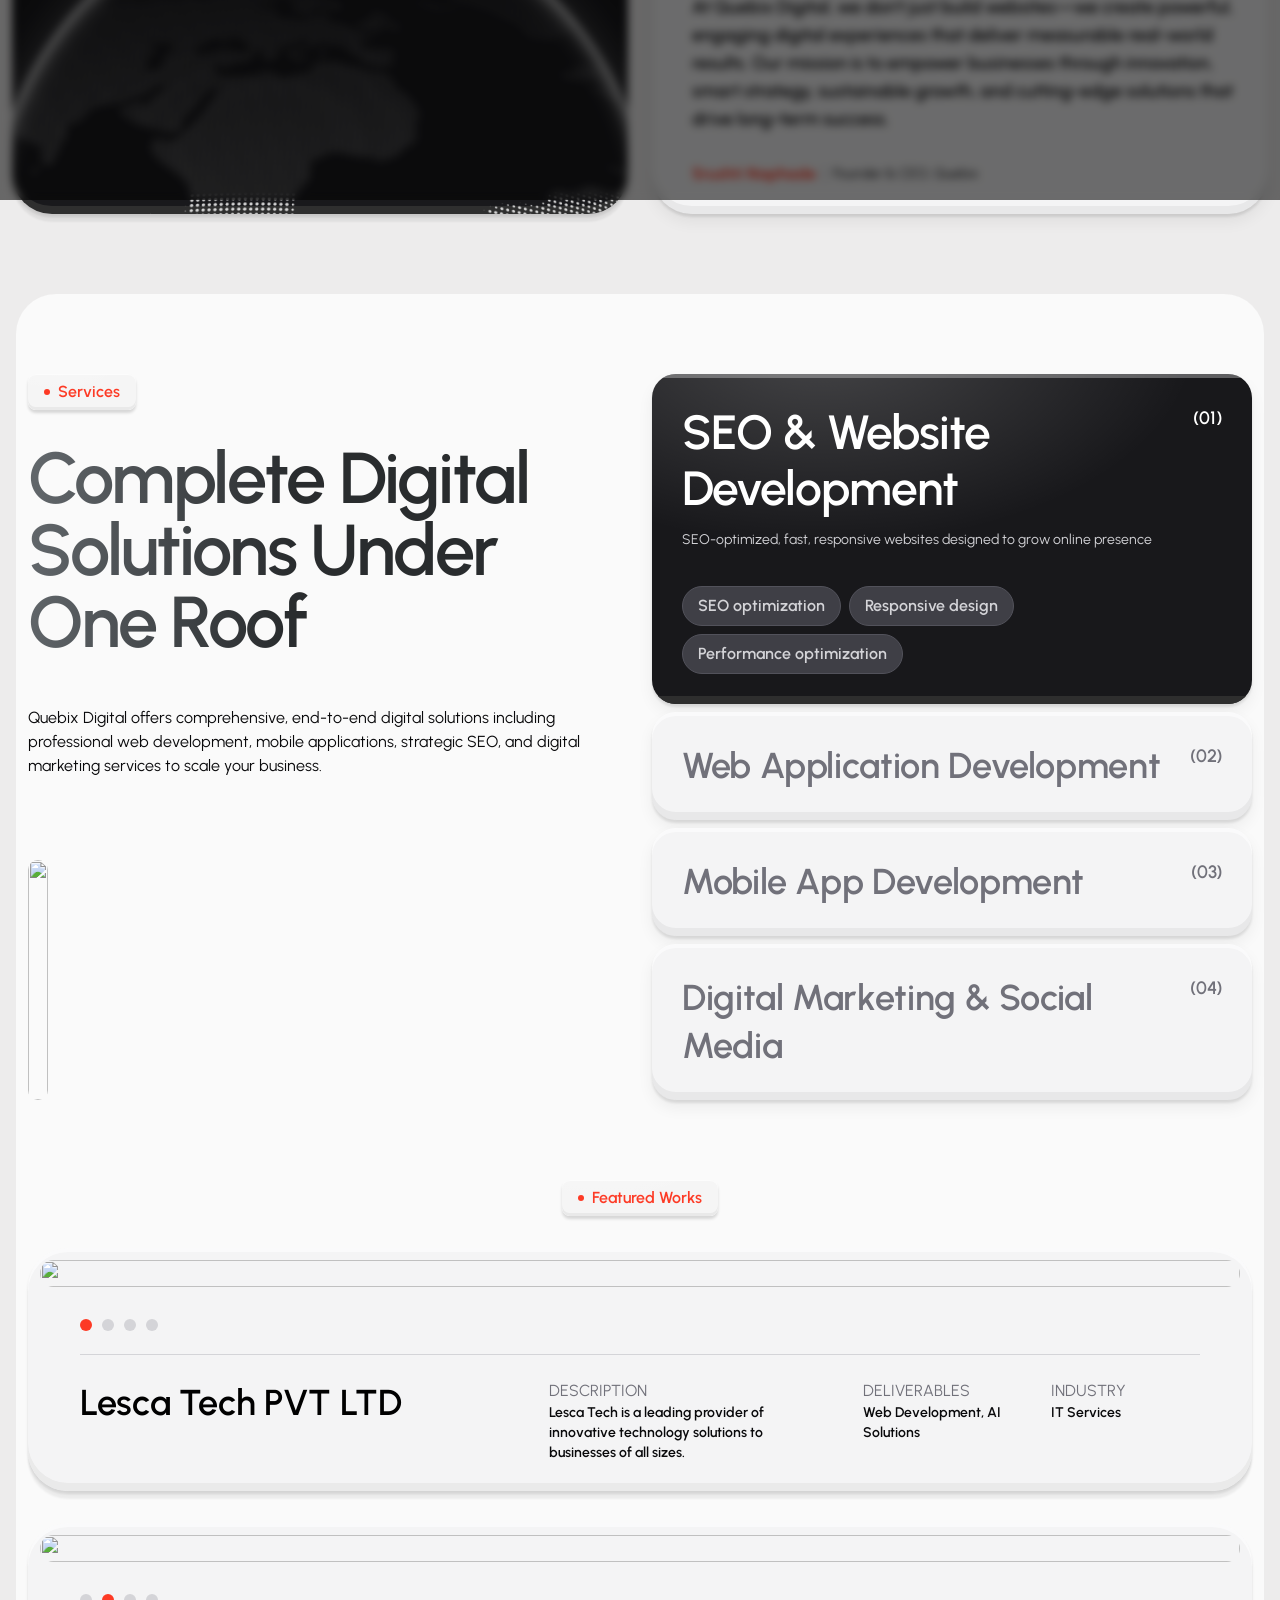
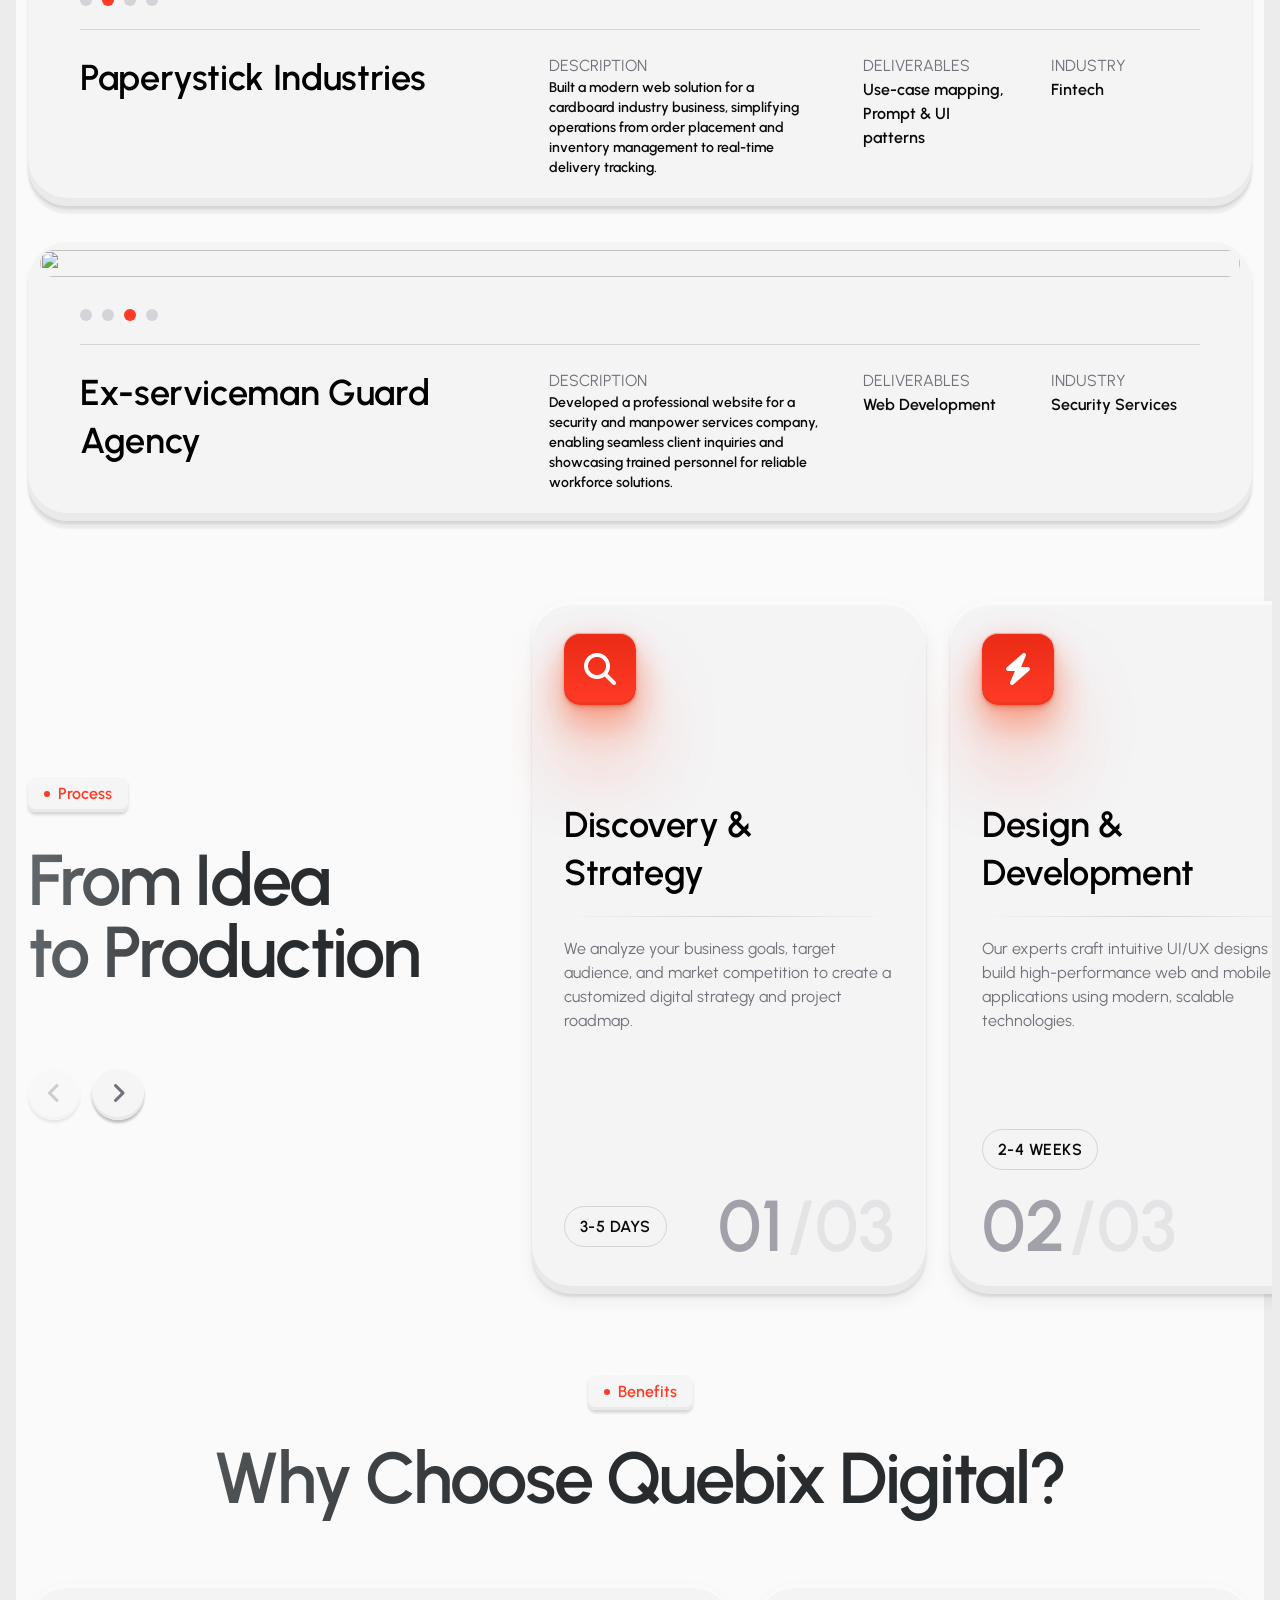
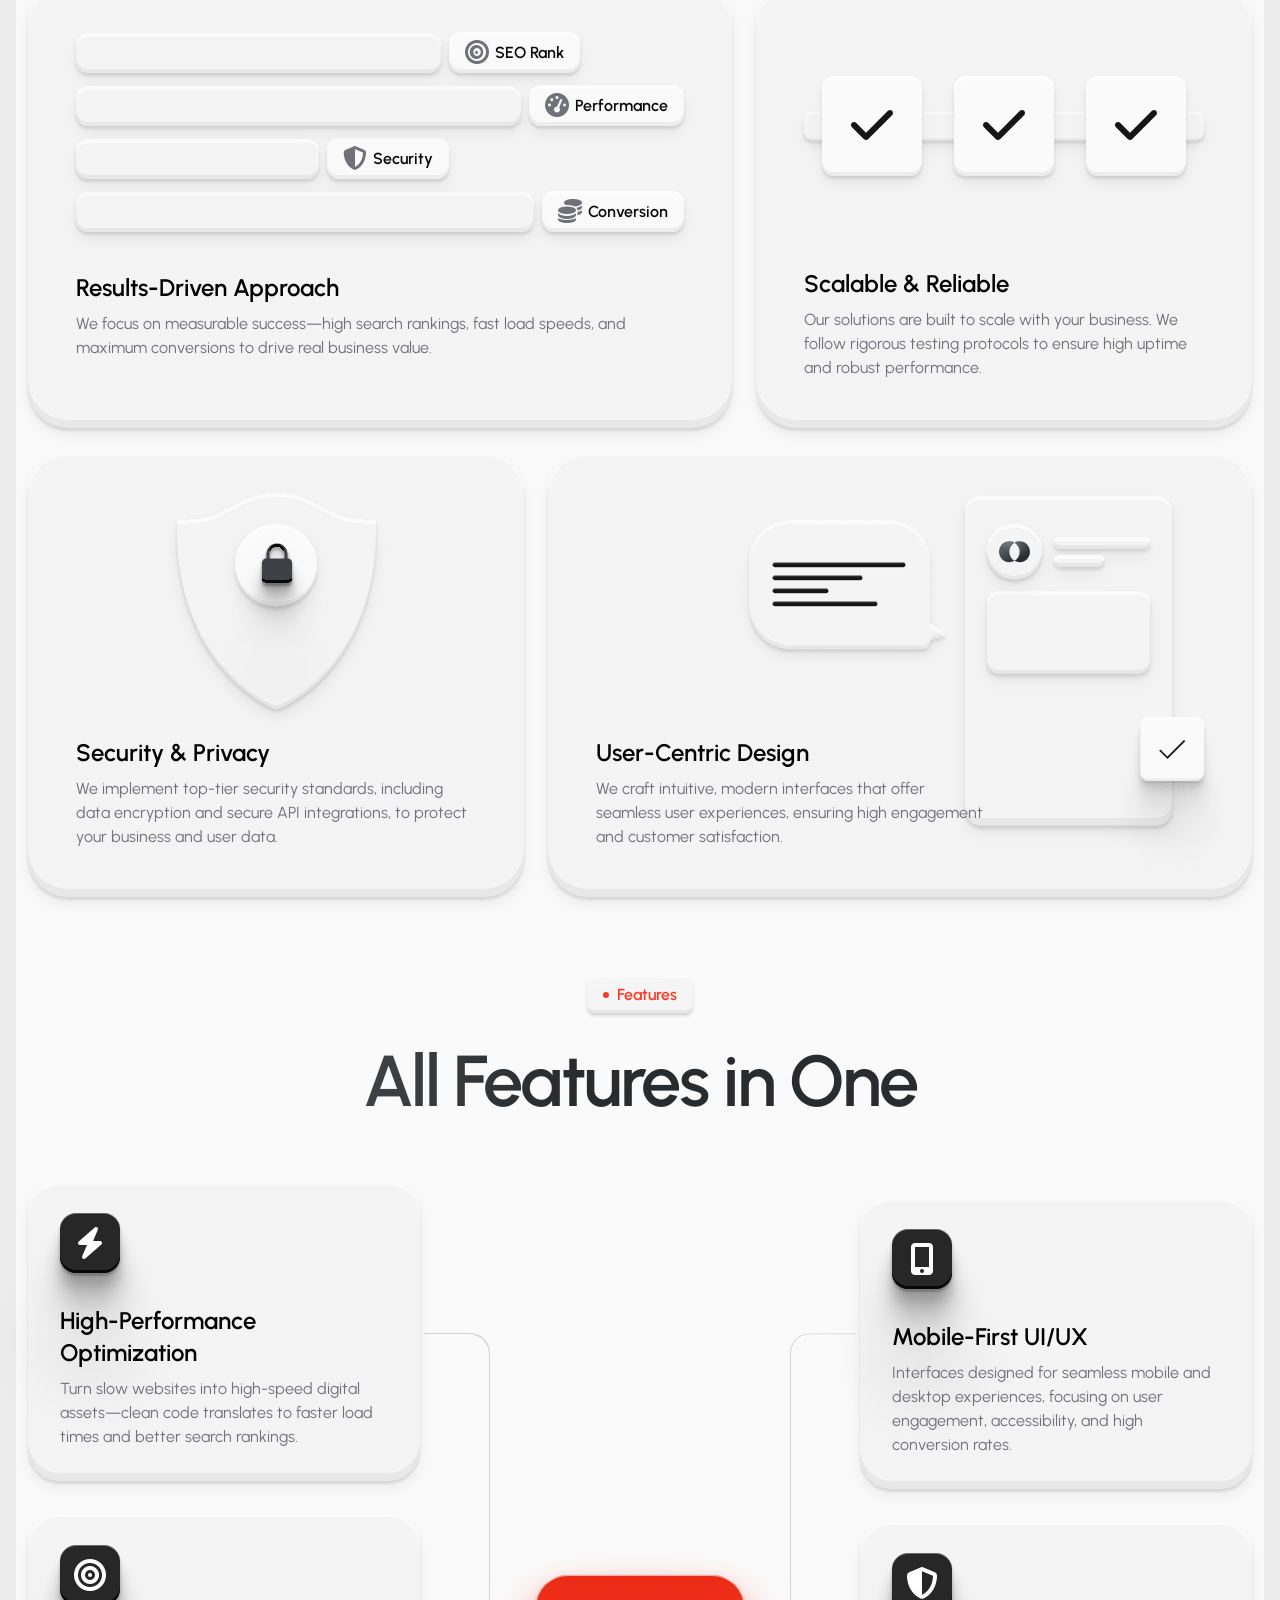
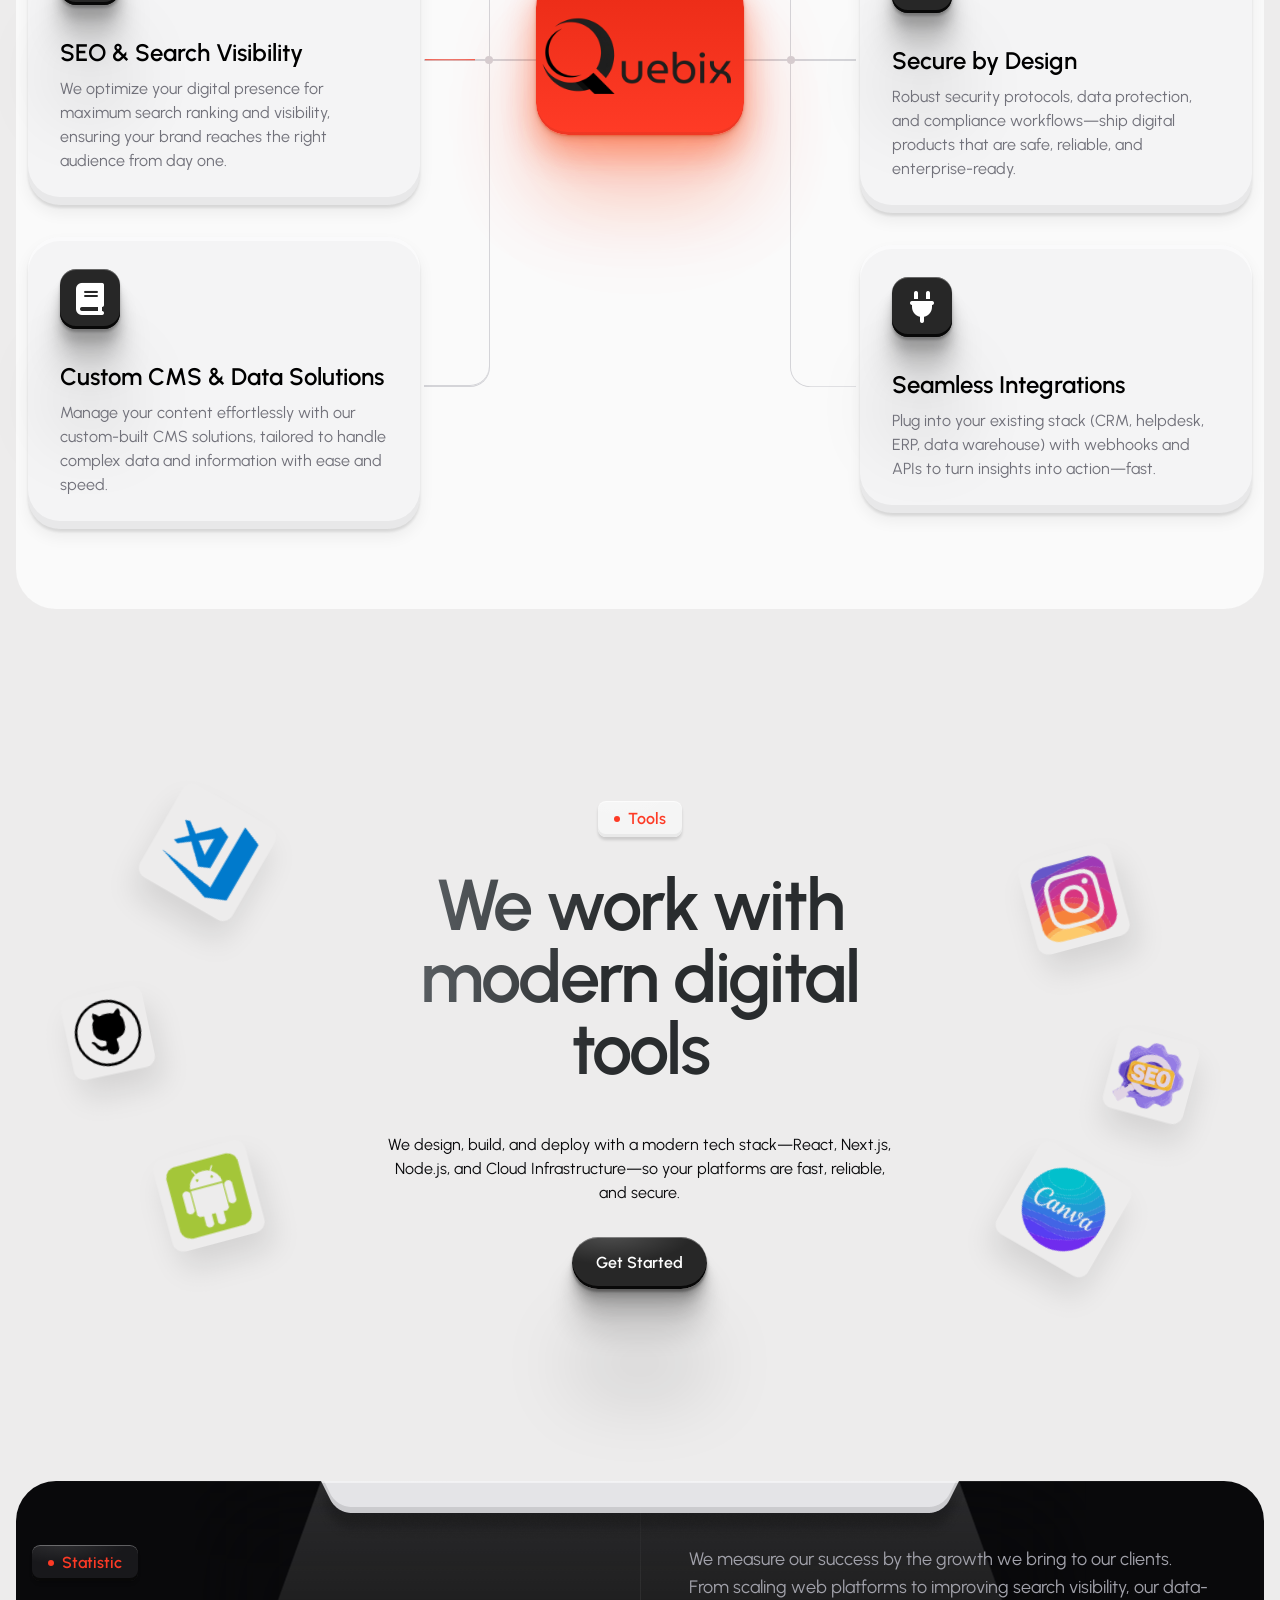
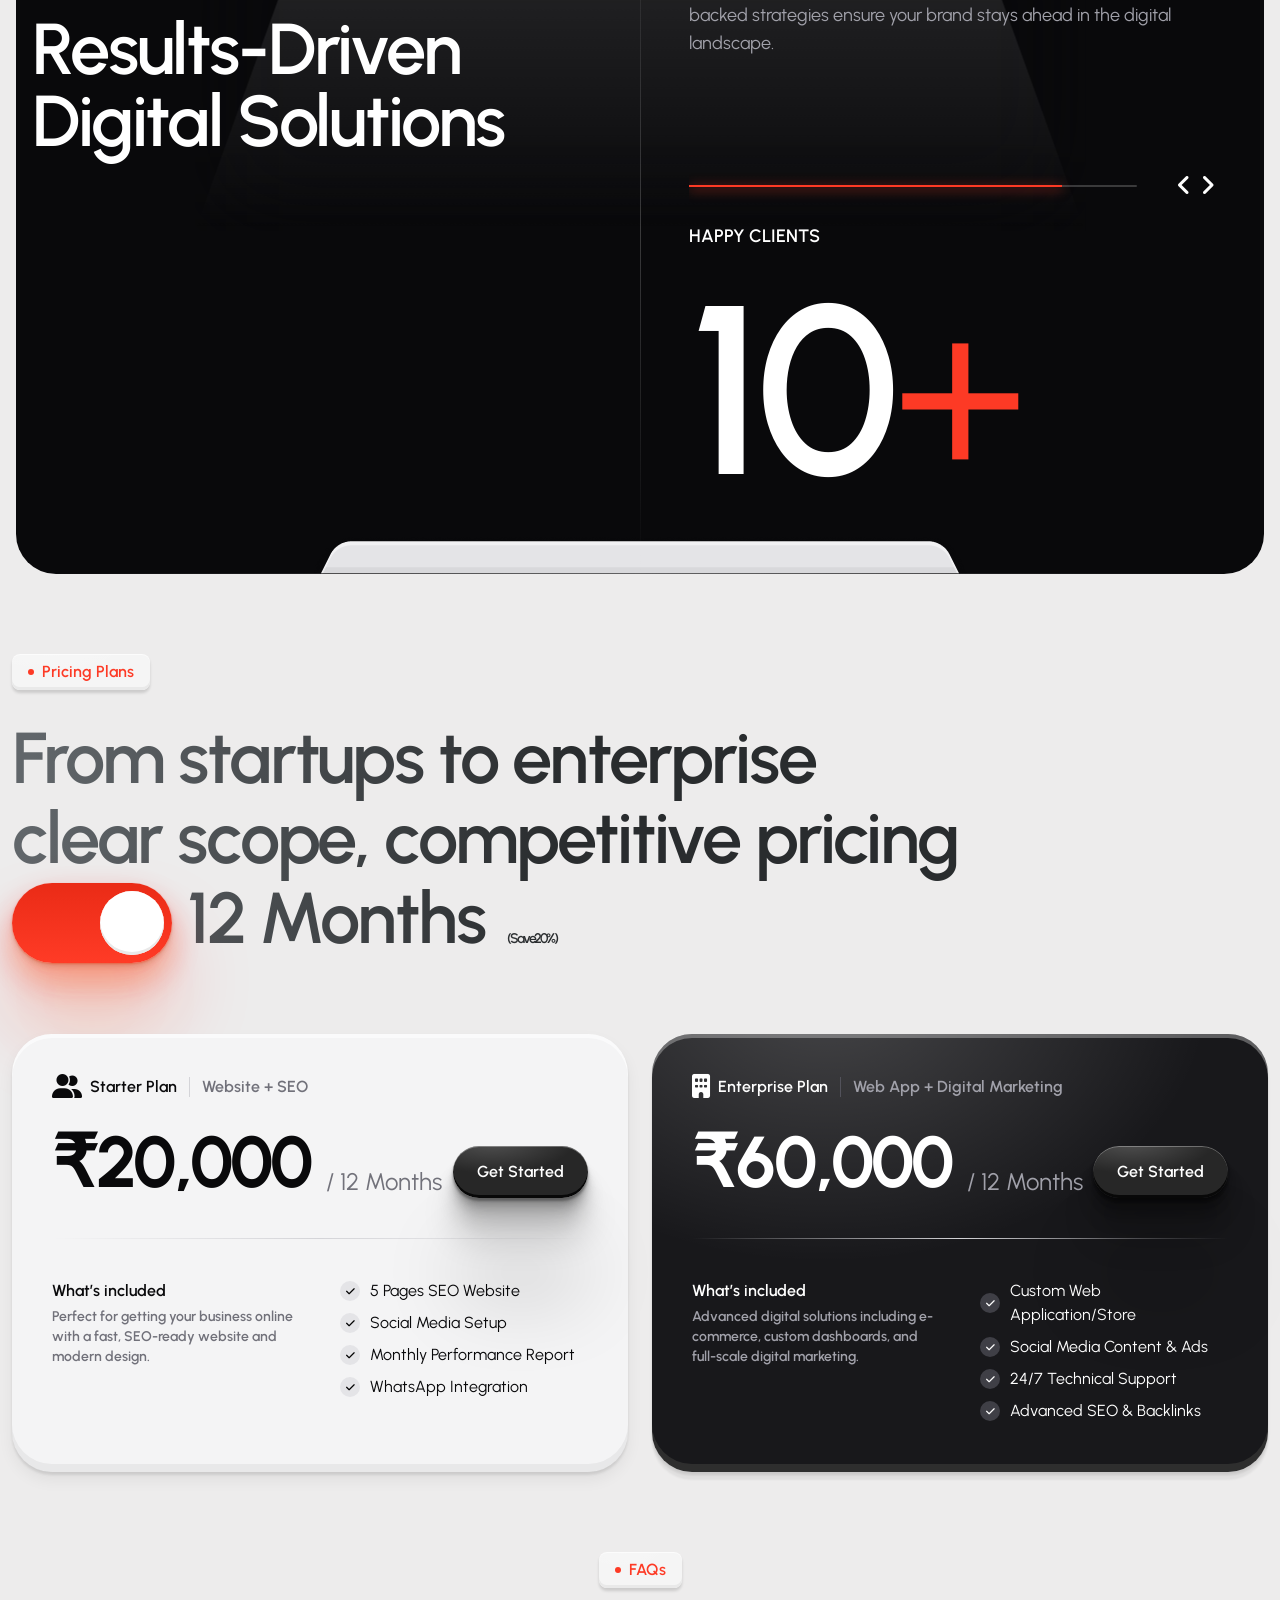
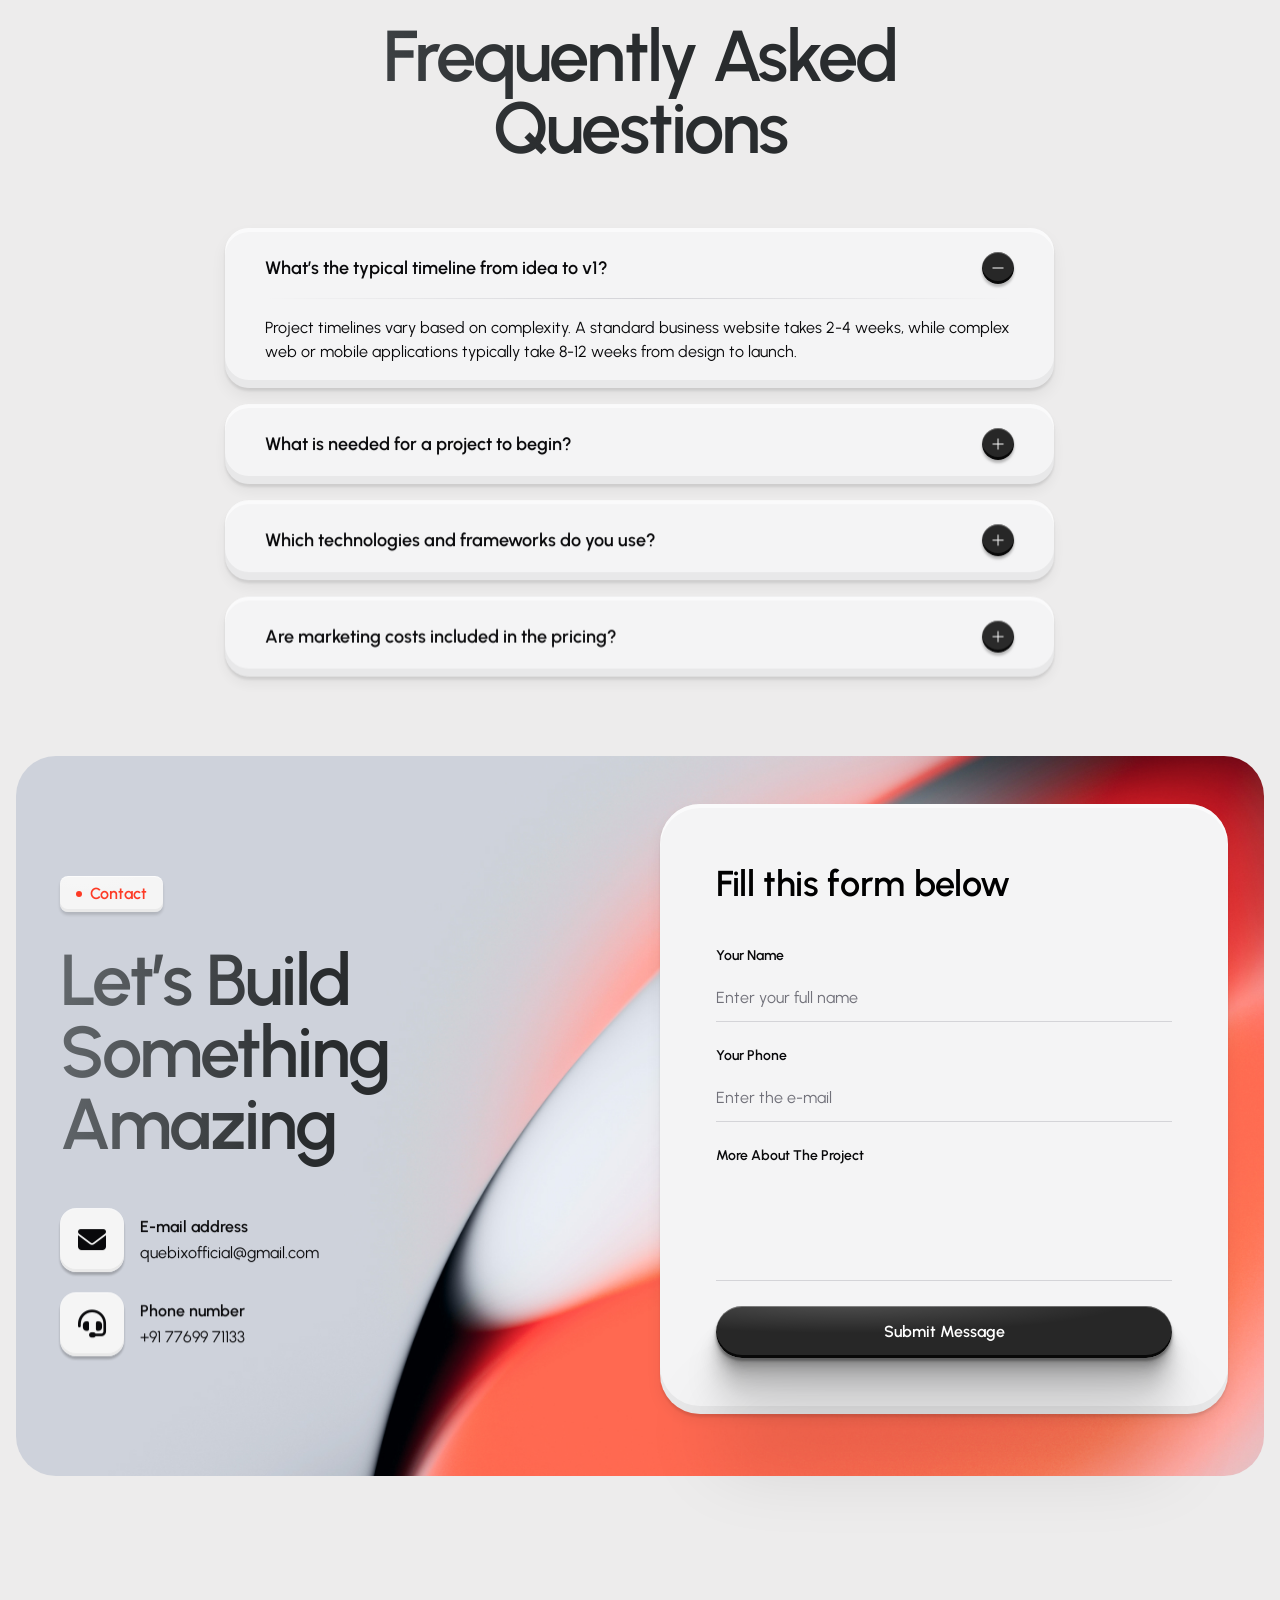
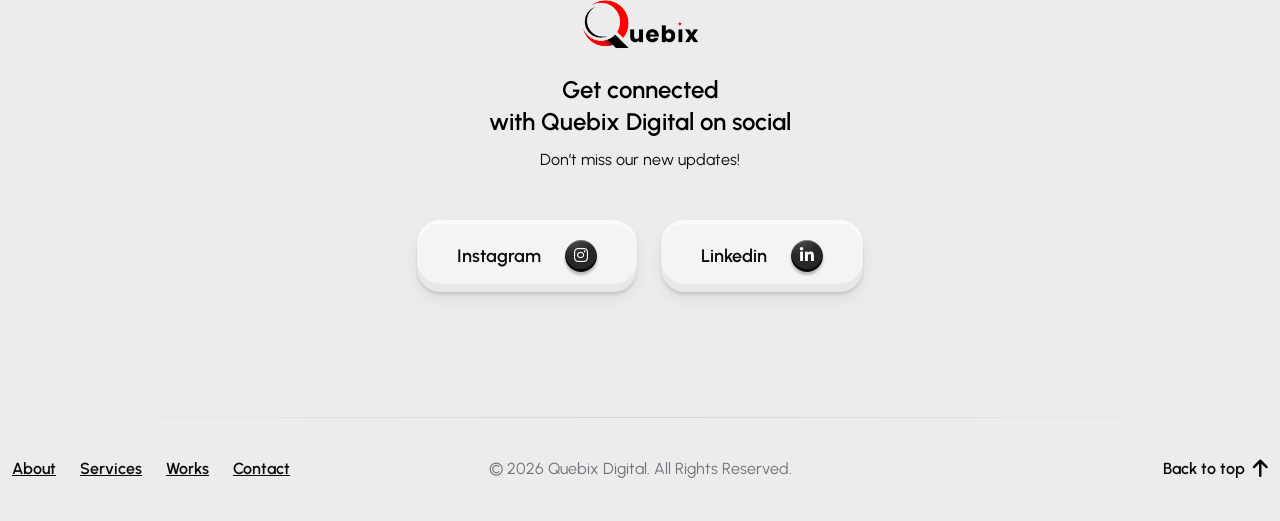
==== commit 4dbe4816: "redesign testimonials section, remove scroll-to-top button, and add new assets and custom CSS fixes" ====
--- a/index.html
+++ b/index.html
@@ -35,14 +35,7 @@
 
     <canvas class="cursor-trail" id="trail" style="display: none;"></canvas>
 
-    <!-- Scroll Top -->
-    <button id="goTop">
-        <span class="border-progress"></span>
-        <span class="ic-wrap">
-            <span class="icon icon-long-arrow-alt-up-solid"></span>
-        </span>
-    </button>
-    <!-- /Scroll Top -->
+ 
 
     <!-- #wrapper -->
     <main id="wrapper">
@@ -845,12 +838,12 @@
 
         <!-- section-tools -->
         <div class="section-tools flat-spacing">
-            <img class="img-1 img-grow-1" src="assets/images/item/item-4.svg" alt="">
-            <img class="img-2 img-grow-2" src="assets/images/item/item-5.svg" alt="">
-            <img class="img-3 img-grow-3" src="assets/images/item/item-6.svg" alt="">
-            <img class="img-4 img-grow-4" src="assets/images/item/item-7.svg" alt="">
-            <img class="img-5 img-grow-5" src="assets/images/item/item-8.svg" alt="">
-            <img class="img-6 img-grow-6" src="assets/images/item/item-9.svg" alt="">
+            <img class="img-1 img-grow-1" src="assets/svg-icons/vs-converted-from-png.svg" width="104" height="104" alt="">
+            <img class="img-2 img-grow-2" src="assets/svg-icons/github-converted-from-png.svg" width="81" height="81" alt="">
+            <img class="img-3 img-grow-3" src="assets/svg-icons/android-studio-converted-from-png.svg" width="92" height="92" alt="">
+            <img class="img-4 img-grow-4" src="assets/svg-icons/insta-converted-from-png.svg" width="92" height="92" alt="">
+            <img class="img-5 img-grow-5" src="assets/svg-icons/seo-converted-from-png.svg" width="81" height="81" alt="">
+            <img class="img-6 img-grow-6" src="assets/svg-icons/canva-converted-from-png.svg" width="104" height="104" alt="">
             <div class="container">
                 <div class="row justify-content-center">
                     <div class="col-xl-5 col-md-8 text-center">
@@ -1480,10 +1473,7 @@
                                     <label class="fw-semibold text-body-3 mb-0">More About The Project</label>
                                     <textarea name="text" class=""></textarea>
                                 </fieldset>
-                                <div class="attachment d-flex gap-8 align-items-center">
-                                    <i class="icon icon-paperclip-solid fs-24"></i>
-                                    <div class="fw-semibold text-body-3">Add an Attachment</div>
-                                </div>
+
                                 <button type="submit" class="tf-btn w-100">Submit Message</button>
                             </form>
                         </div>
@@ -1494,9 +1484,6 @@
         <!-- /section-contact -->
         <!-- footer -->
         <footer>
-            <div class="footer-image">
-                <img class="effectFade fadeUp" src="assets/quebix-footer.png" alt="">
-            </div>
             <div class="container">
                 <div class="footer-content">
                     <a href="index.html" class="footer-logo">
--- a/assets/css/icon-fix.css
+++ b/assets/css/icon-fix.css
@@ -53,3 +53,4 @@
 .icon-user-check-solid-1:before { content: "\f4fc"; font-family: "Font Awesome 6 Free"; font-weight: 900; }
 .icon-book-solid:before { content: "\f02d"; font-family: "Font Awesome 6 Free"; font-weight: 900; }
 .icon-mobile-alt-solid:before { content: "\f3cd"; font-family: "Font Awesome 6 Free"; font-weight: 900; }
+.icon-coins-solid:before { content: "\f51e"; font-family: "Font Awesome 6 Free"; font-weight: 900; }
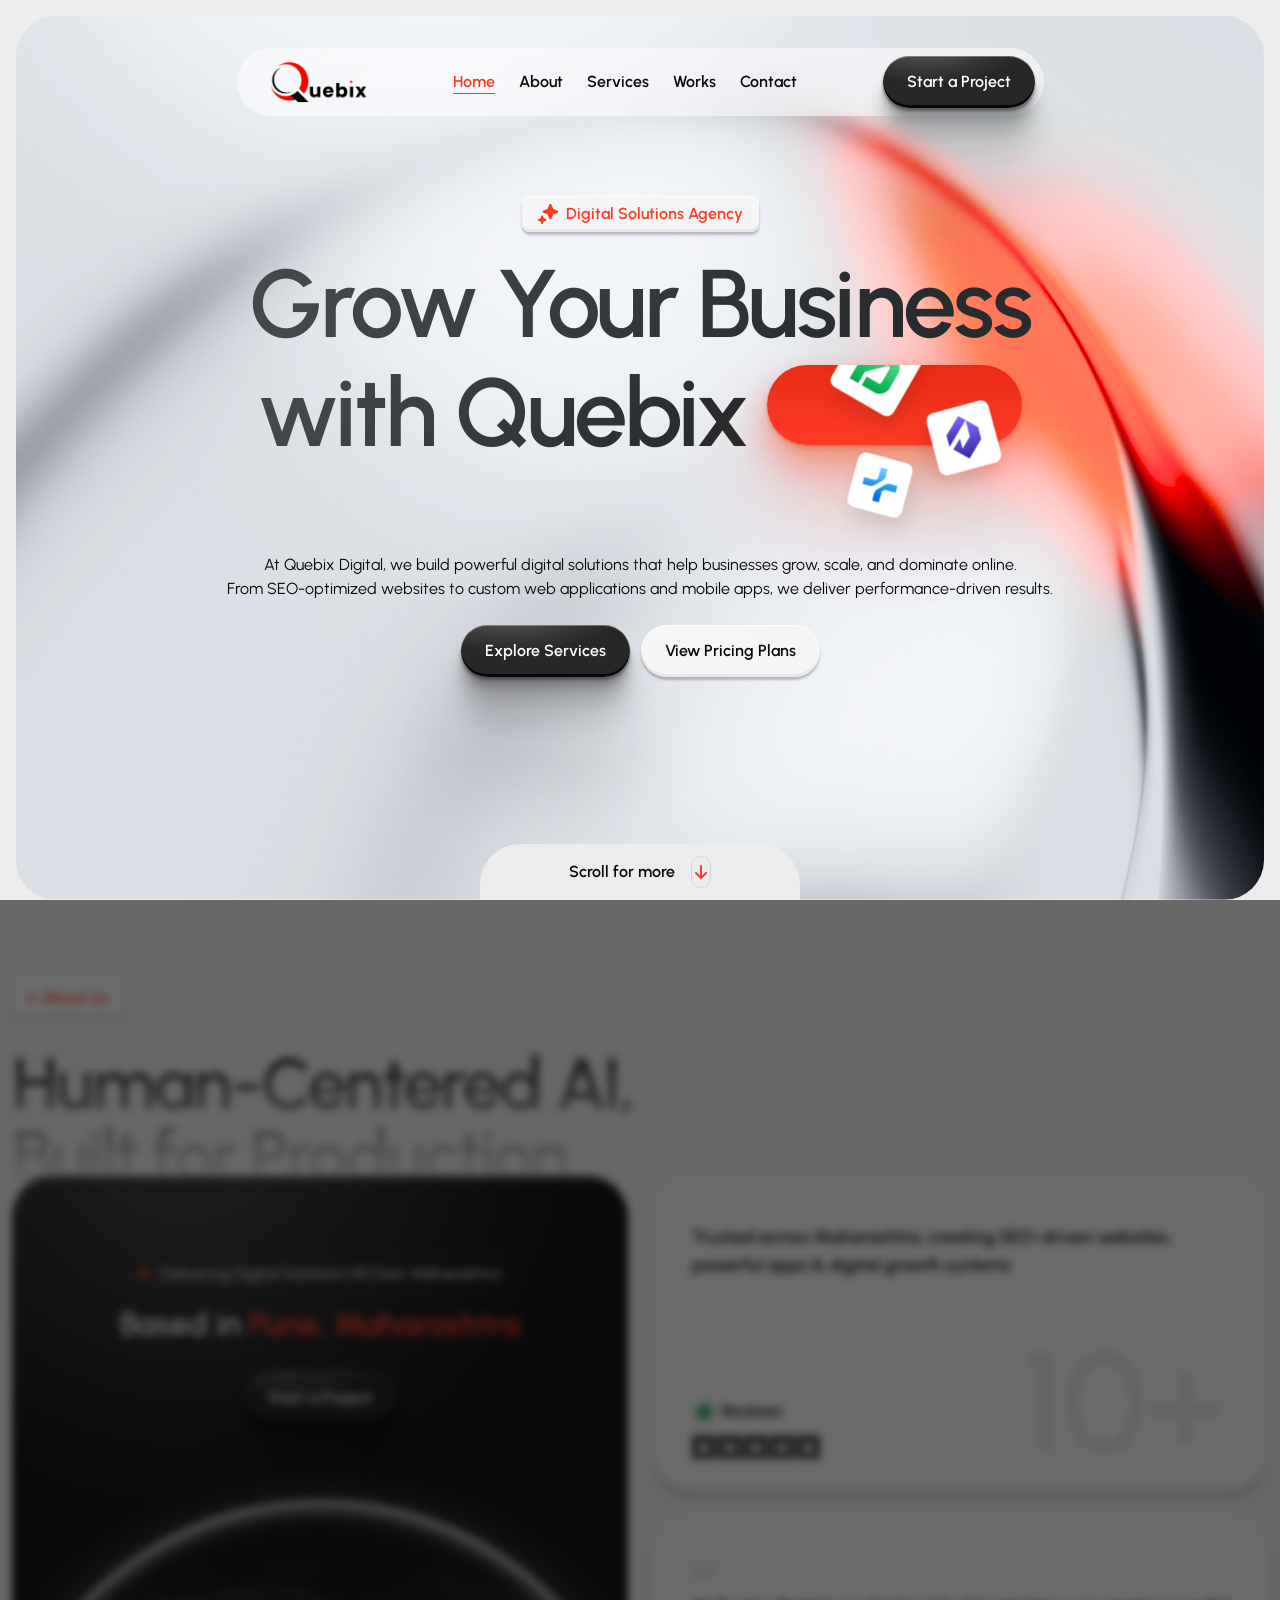
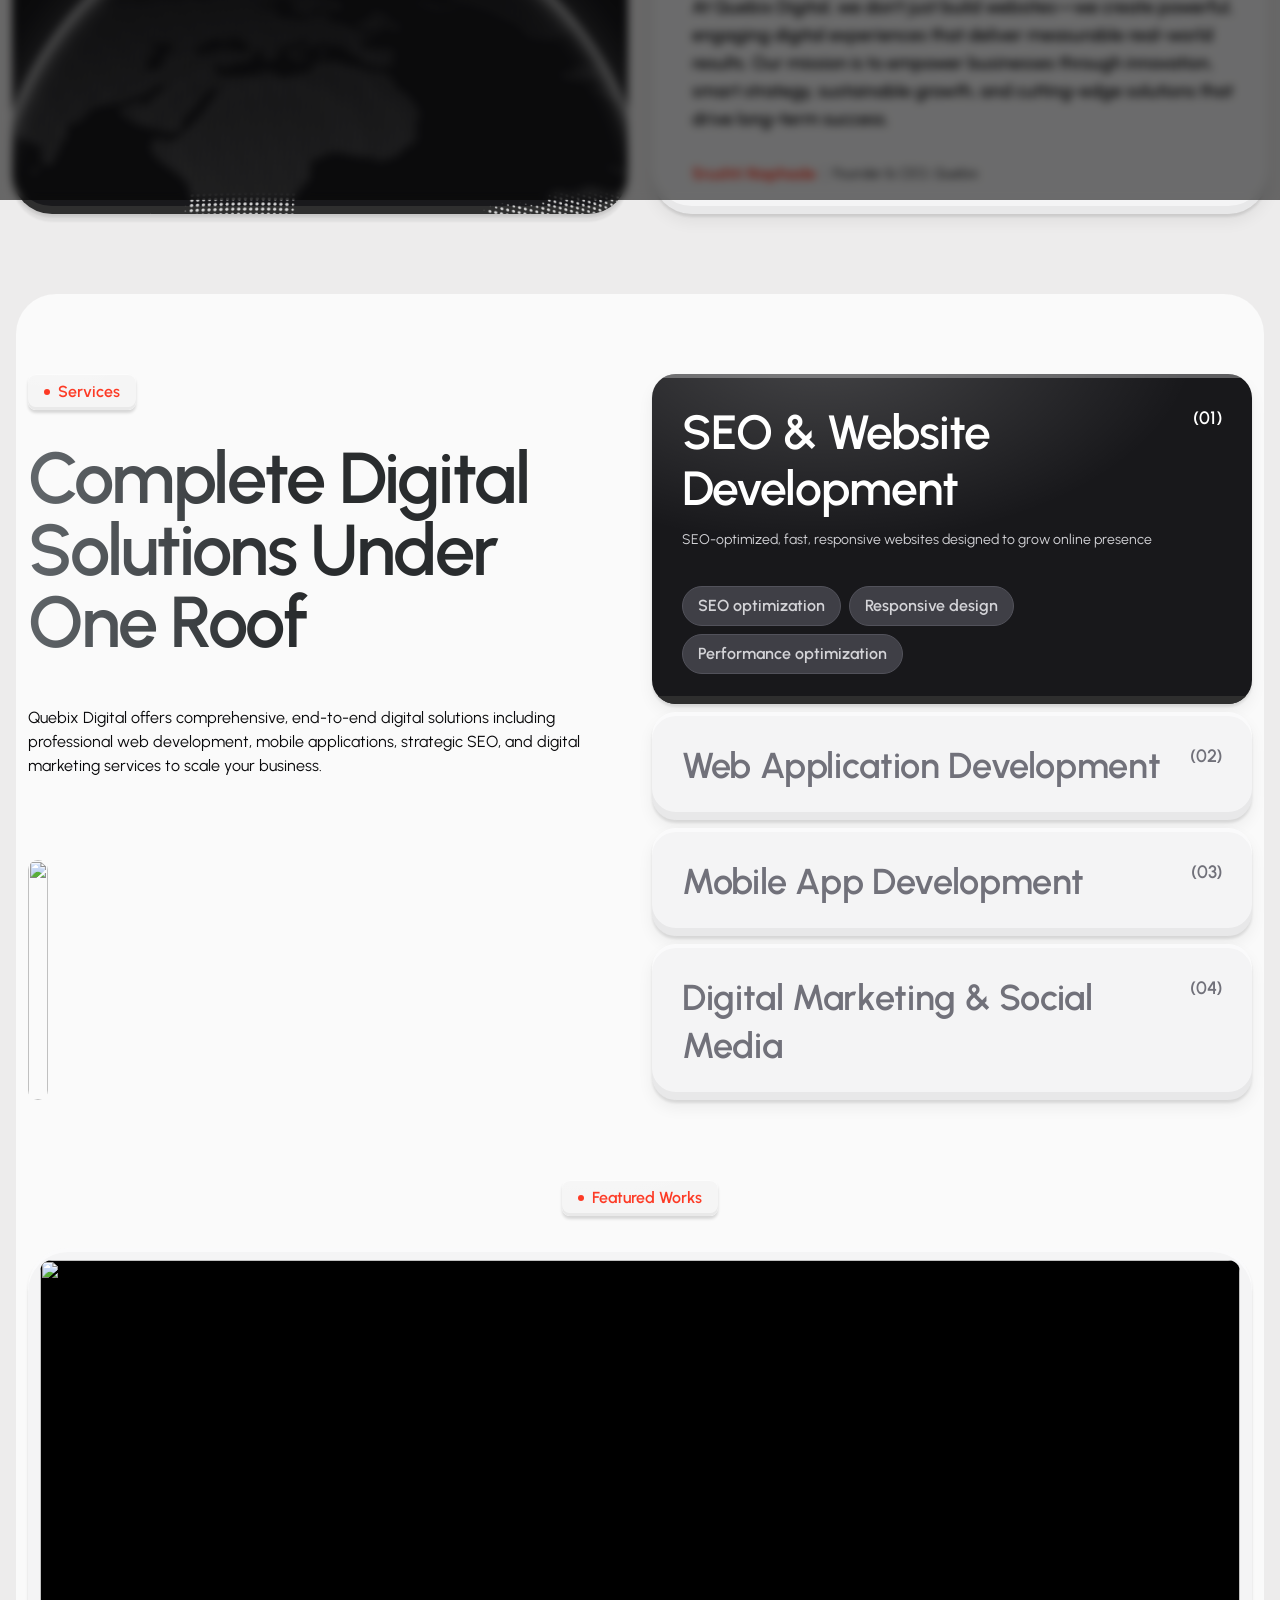
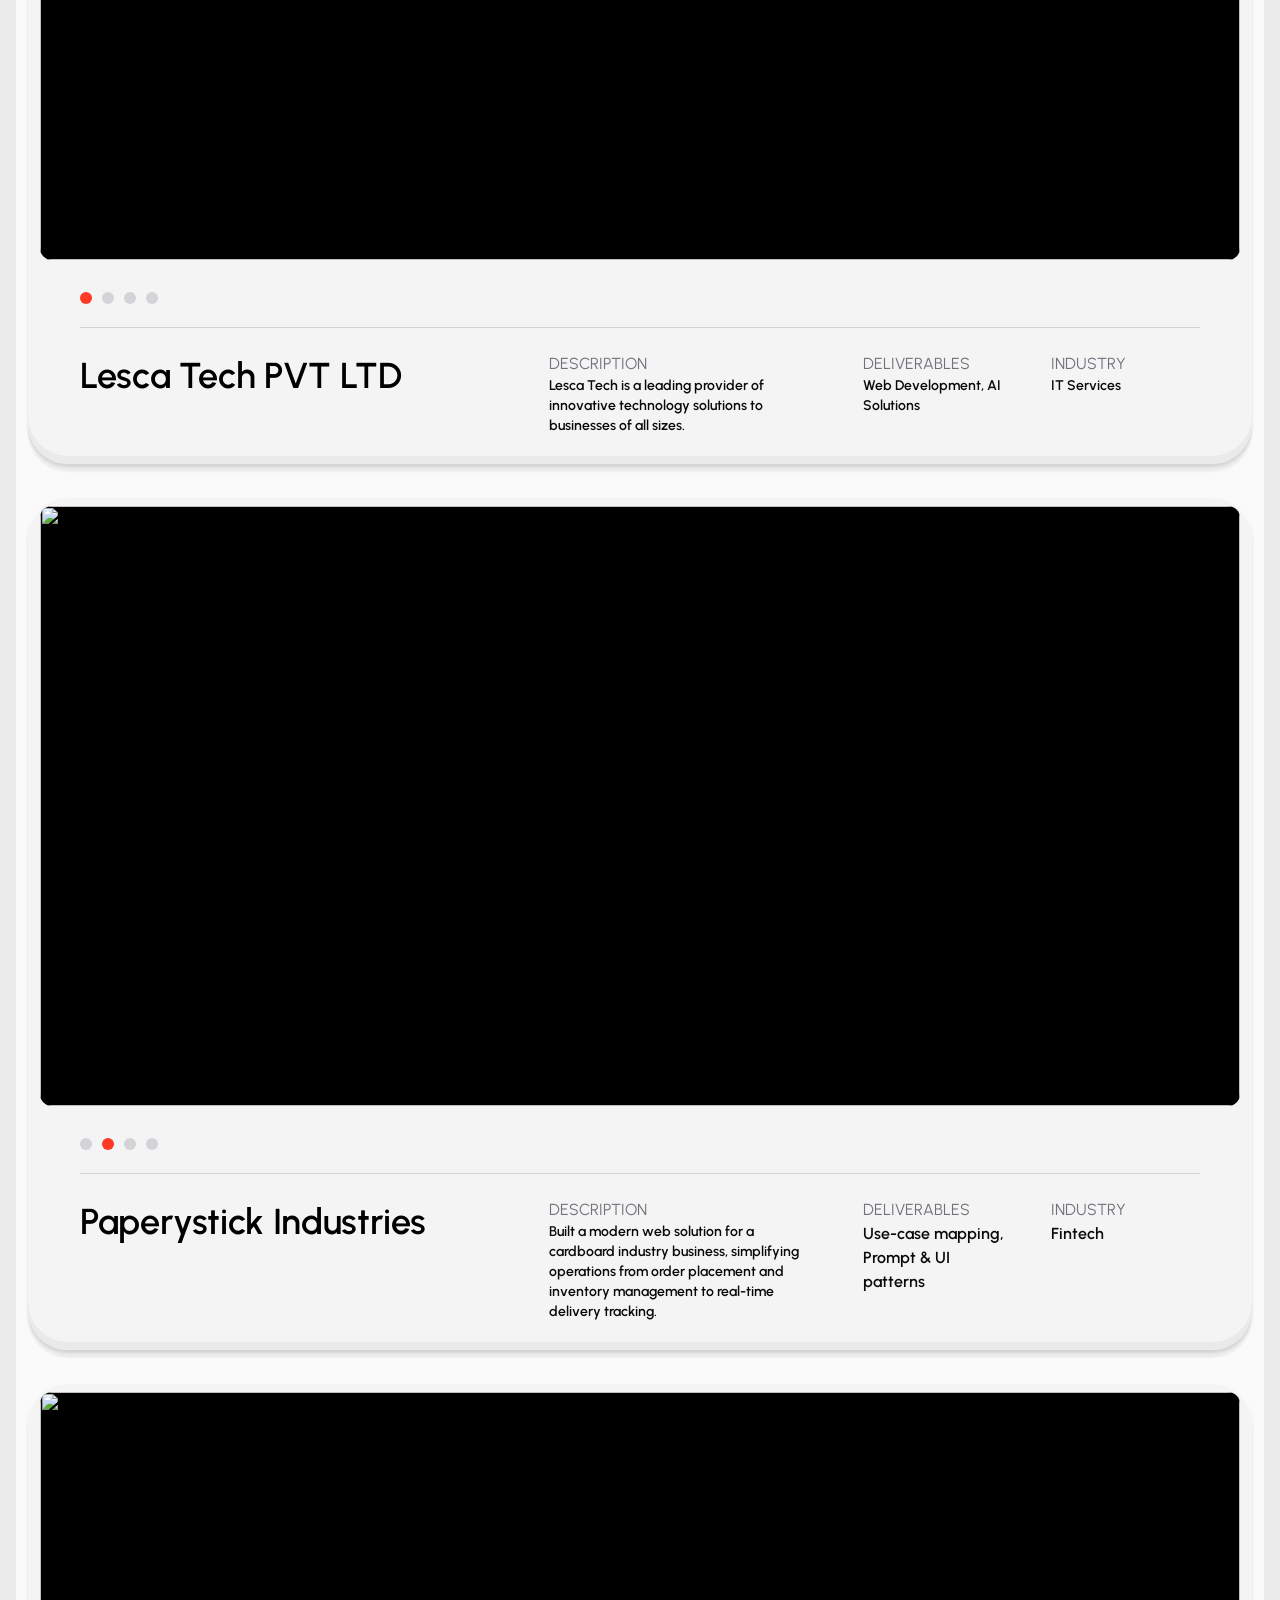
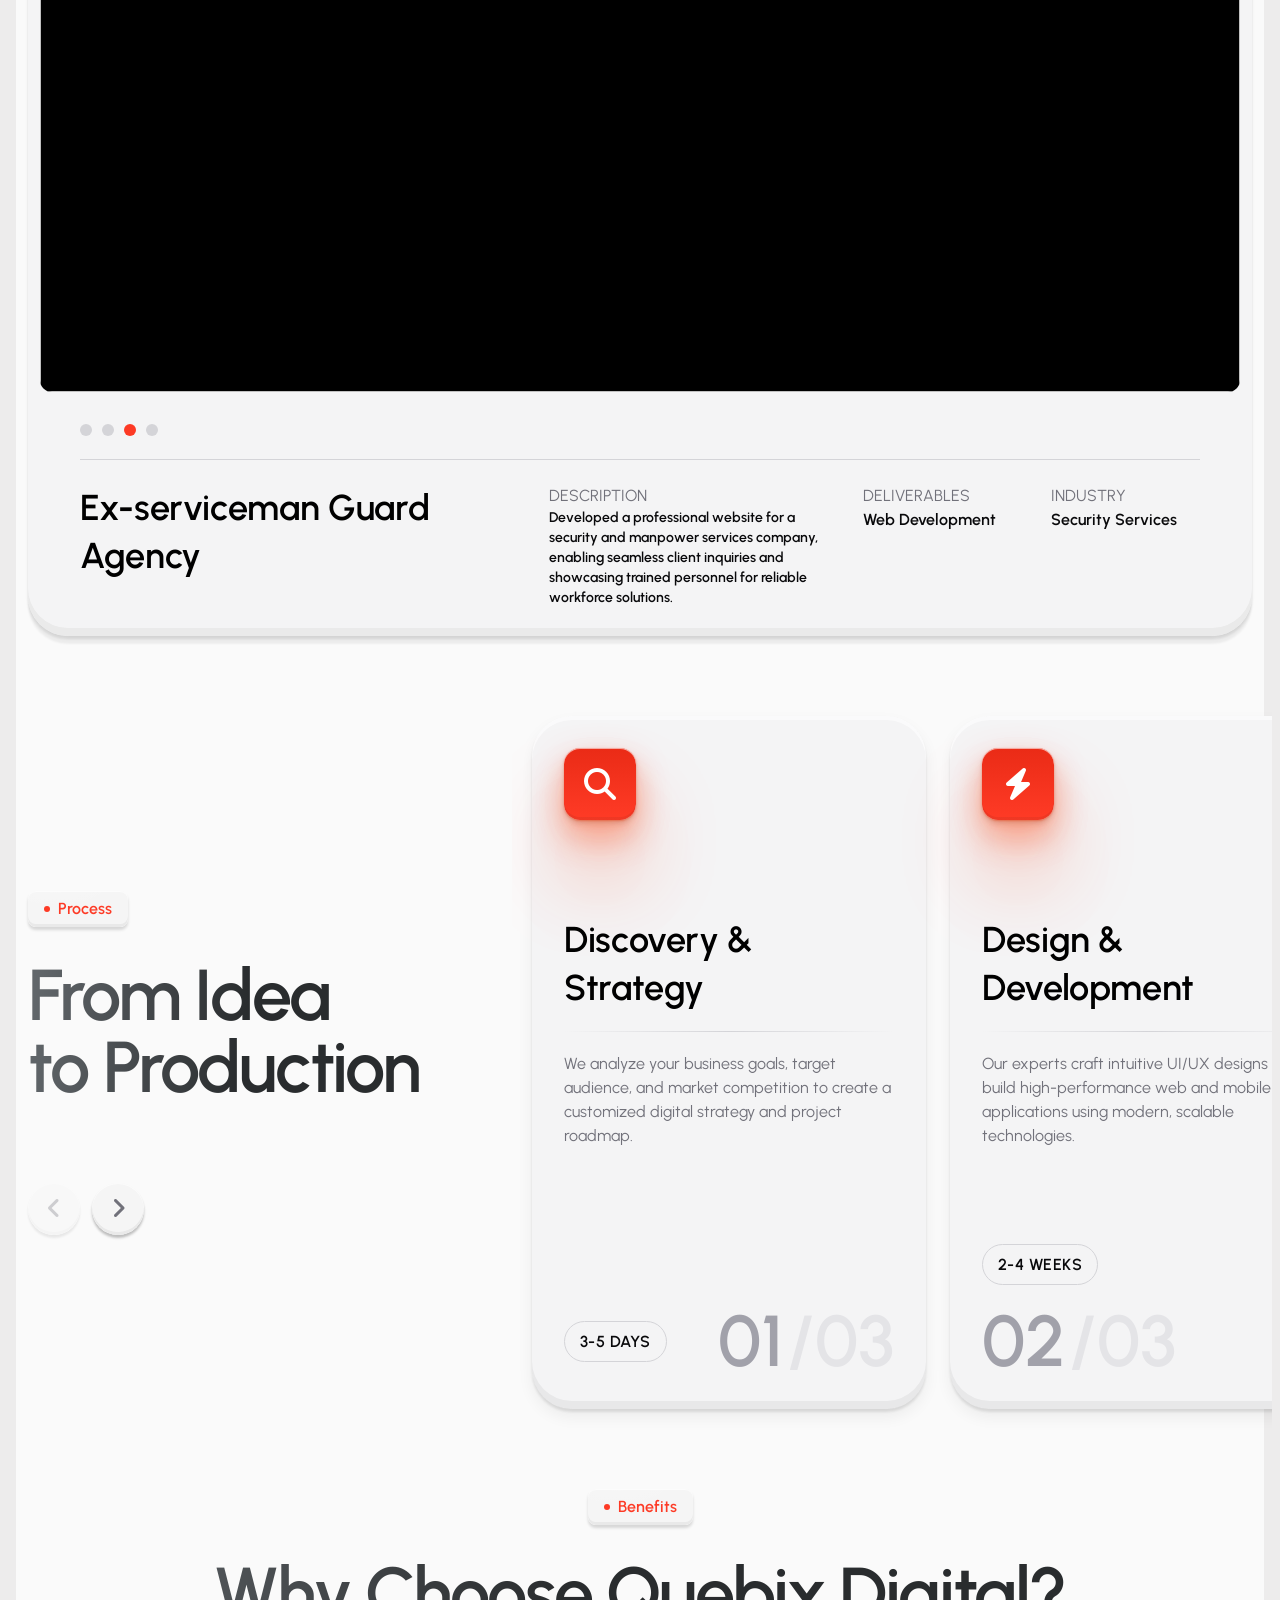
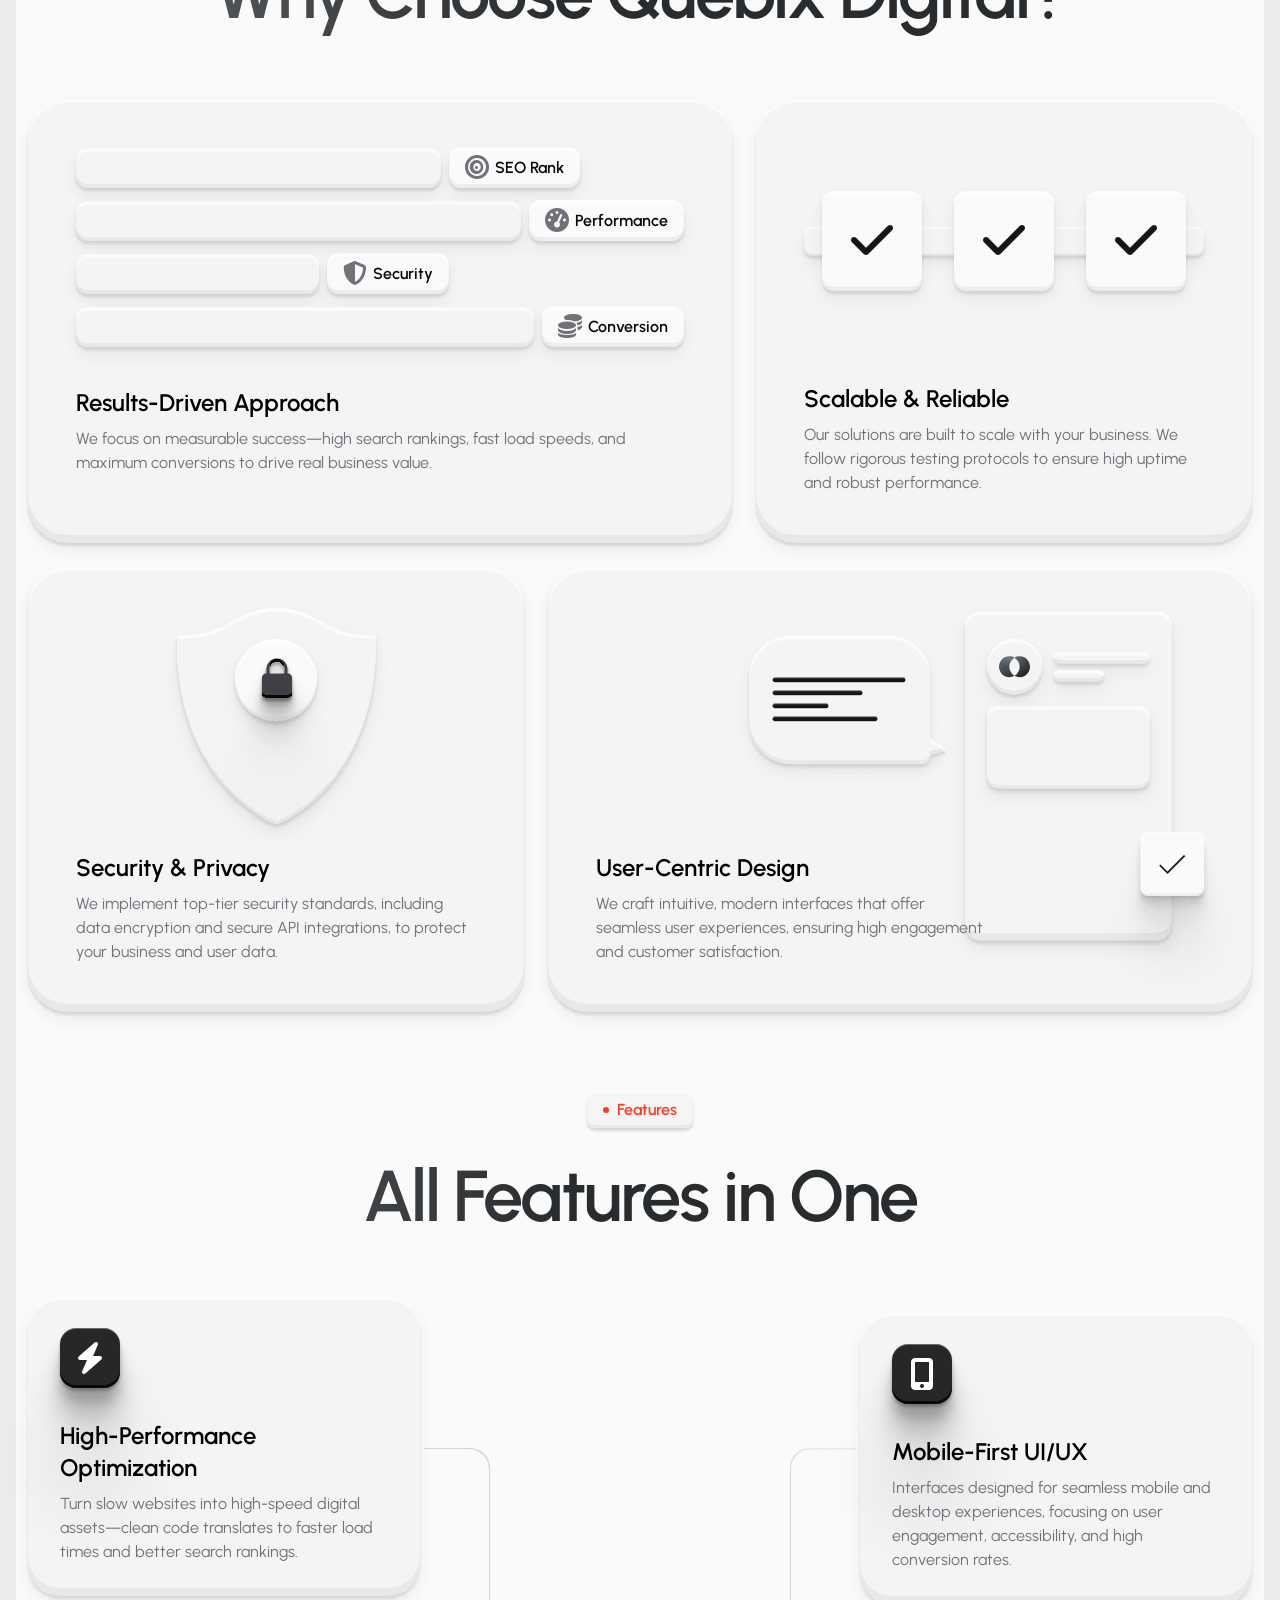
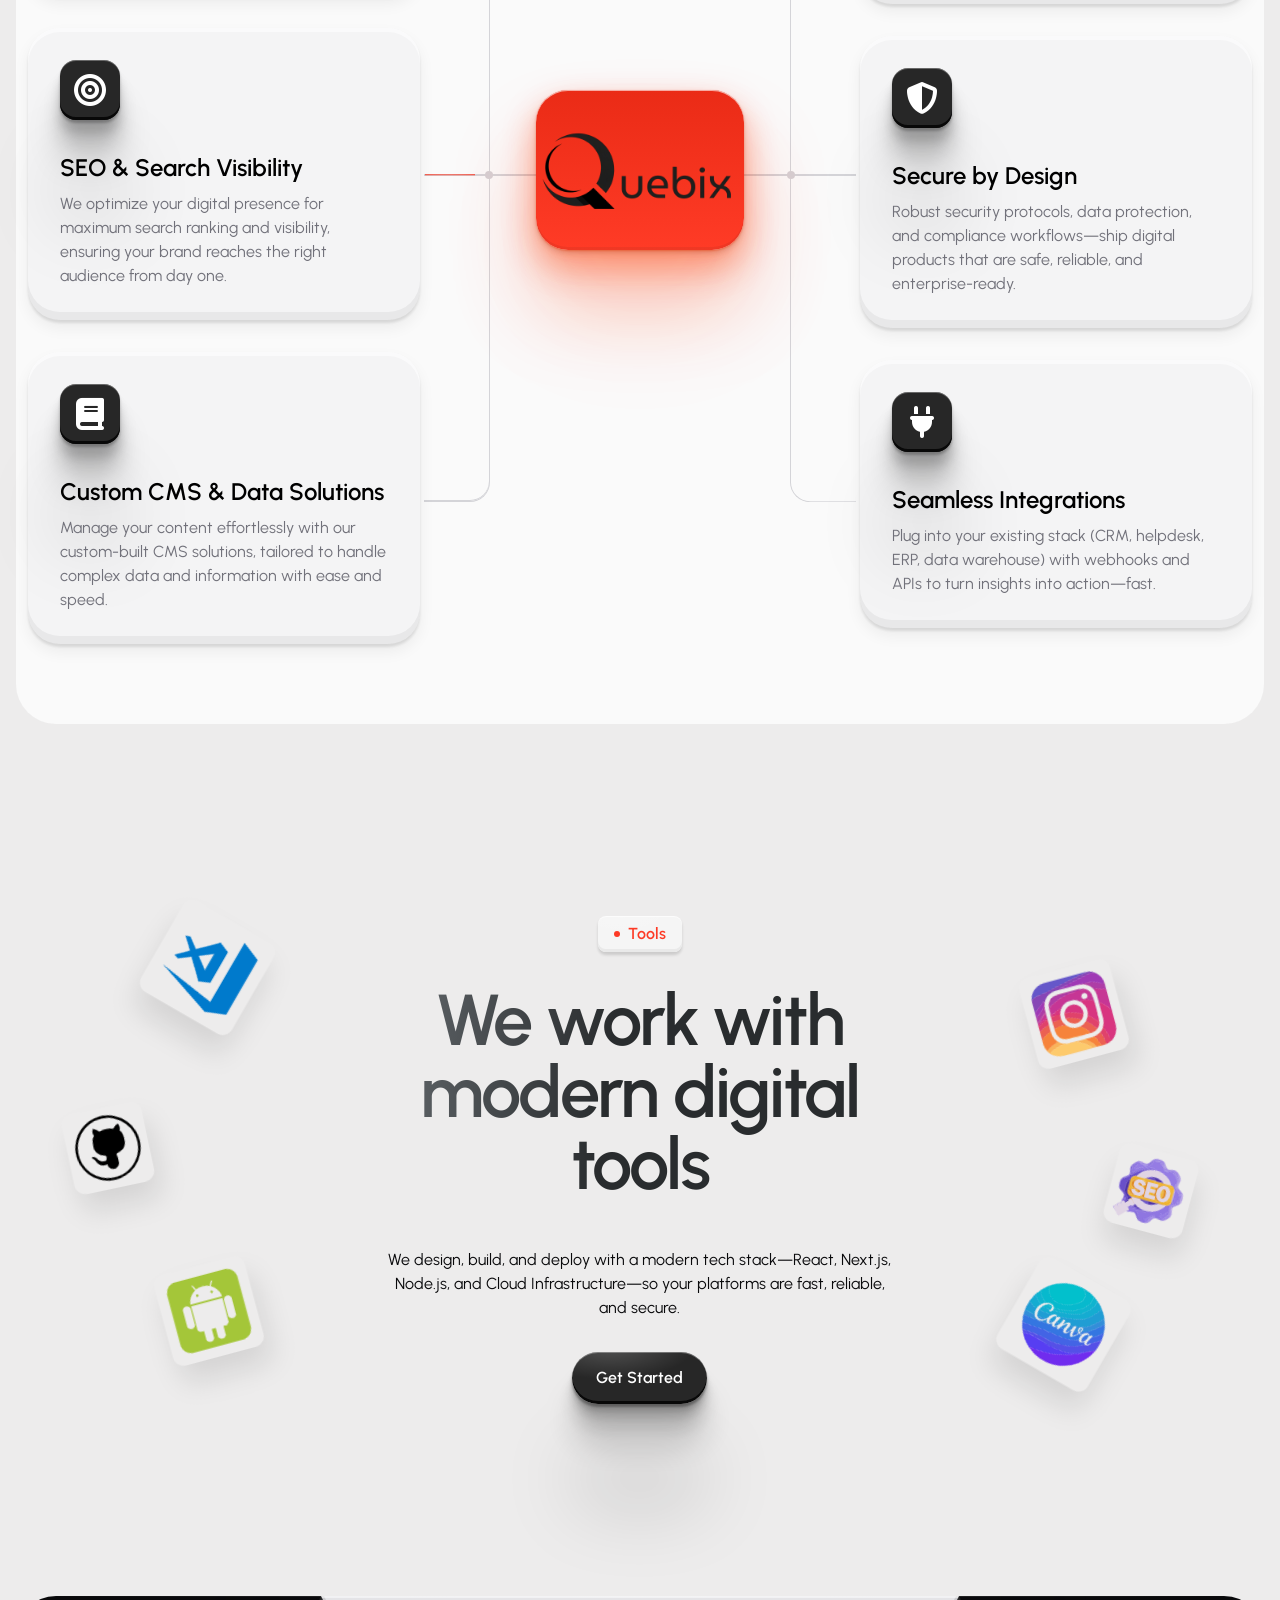
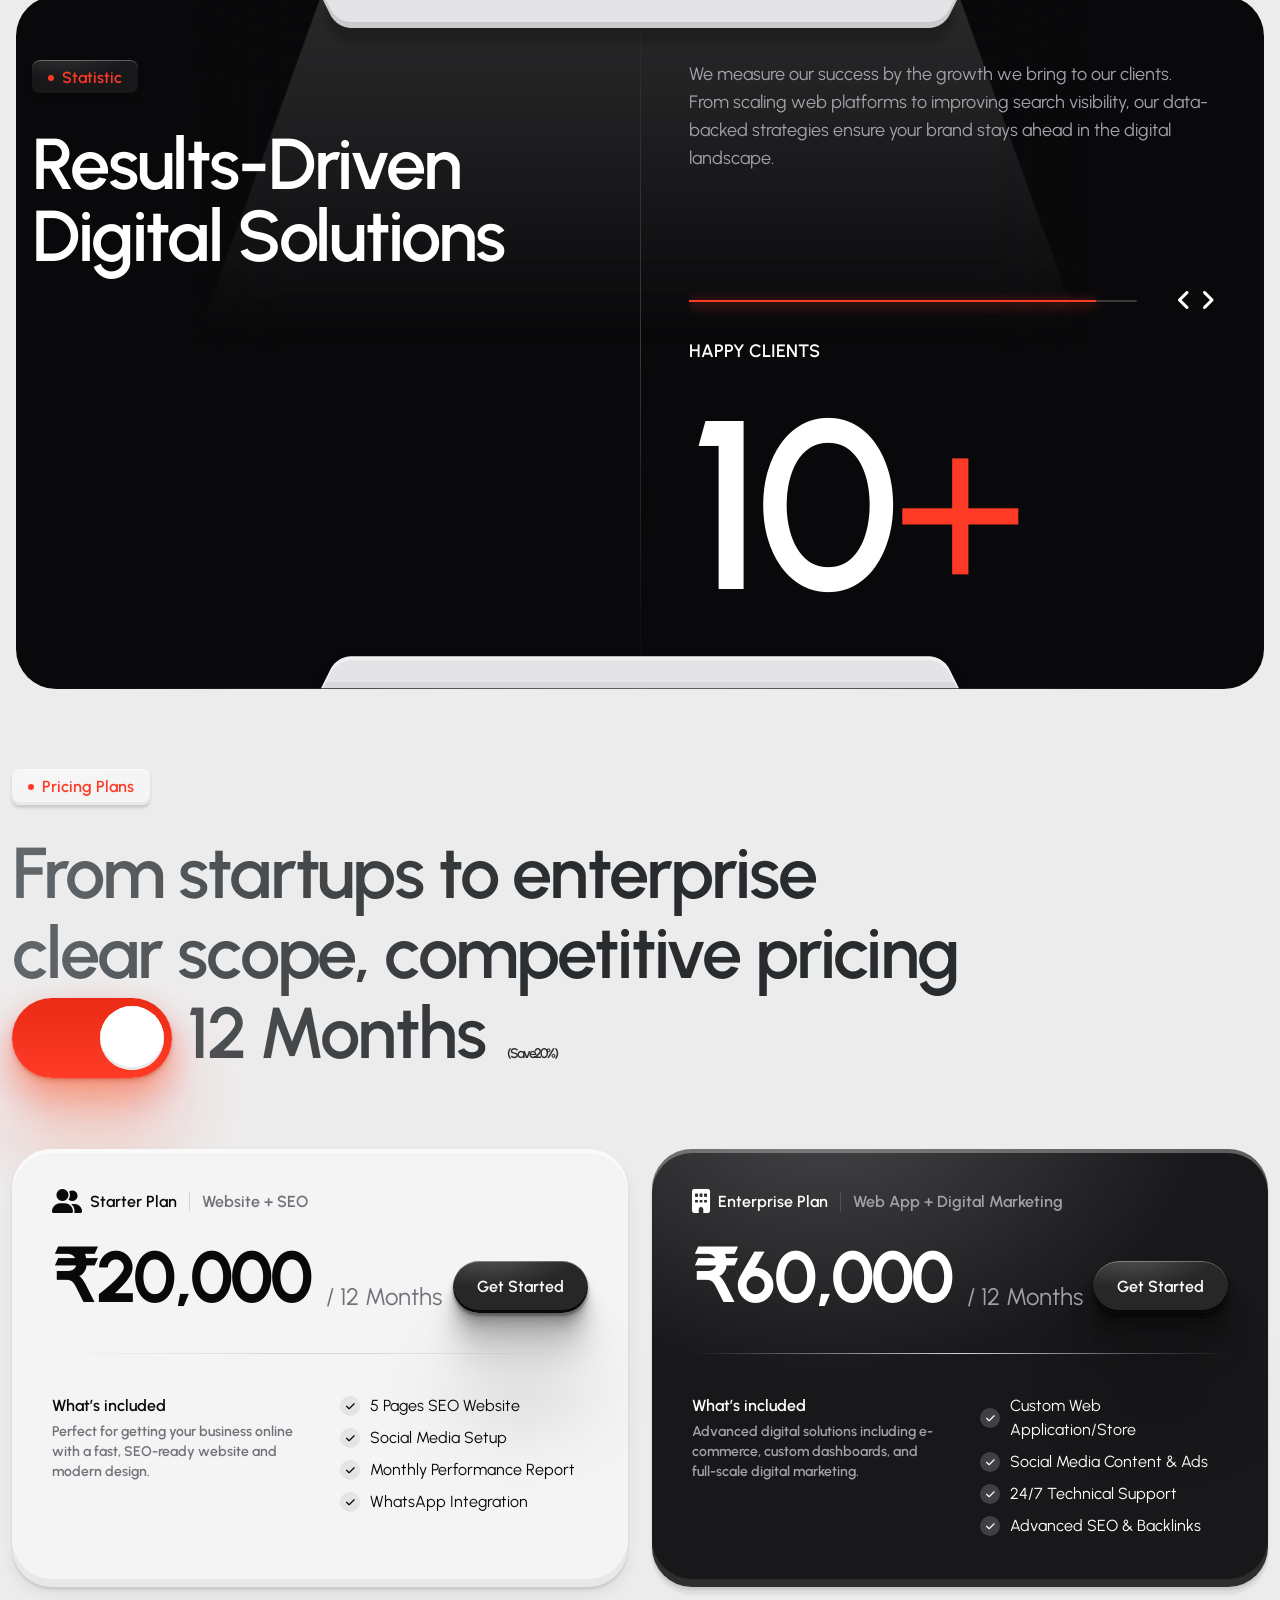
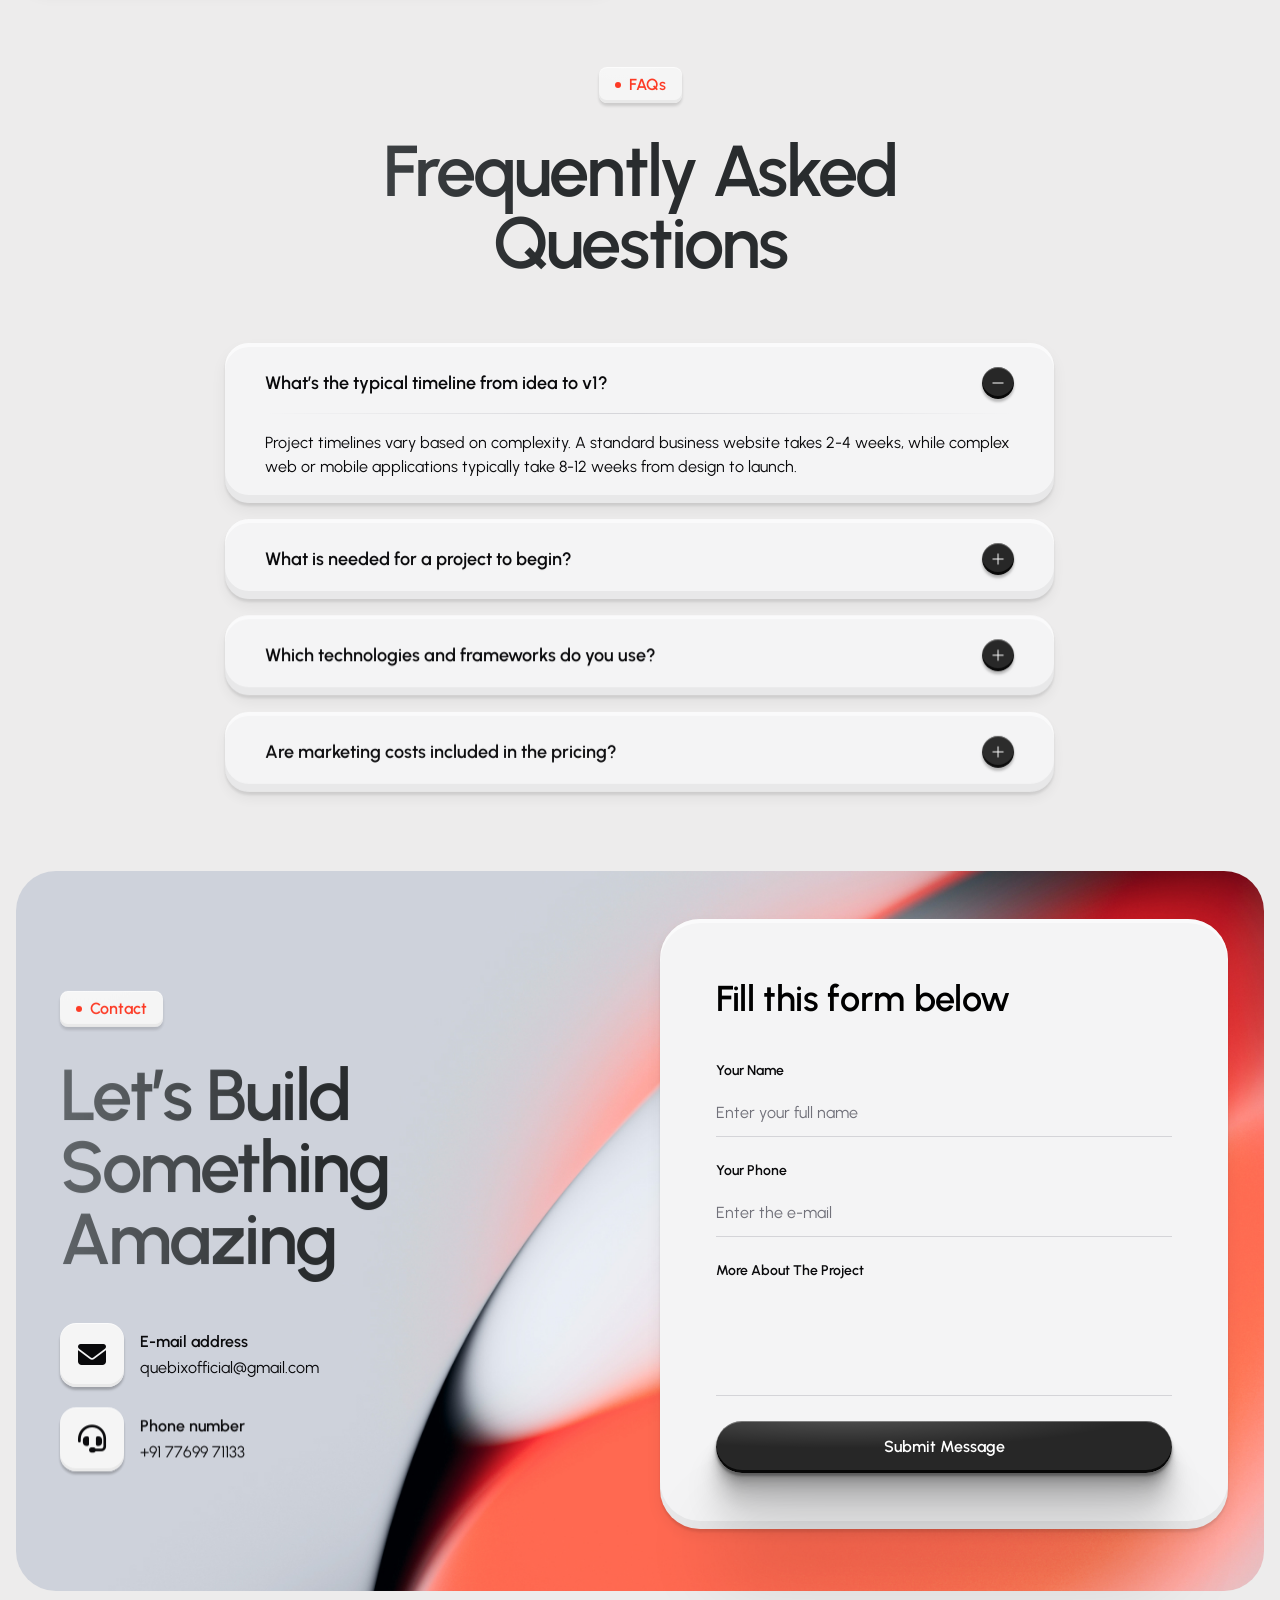
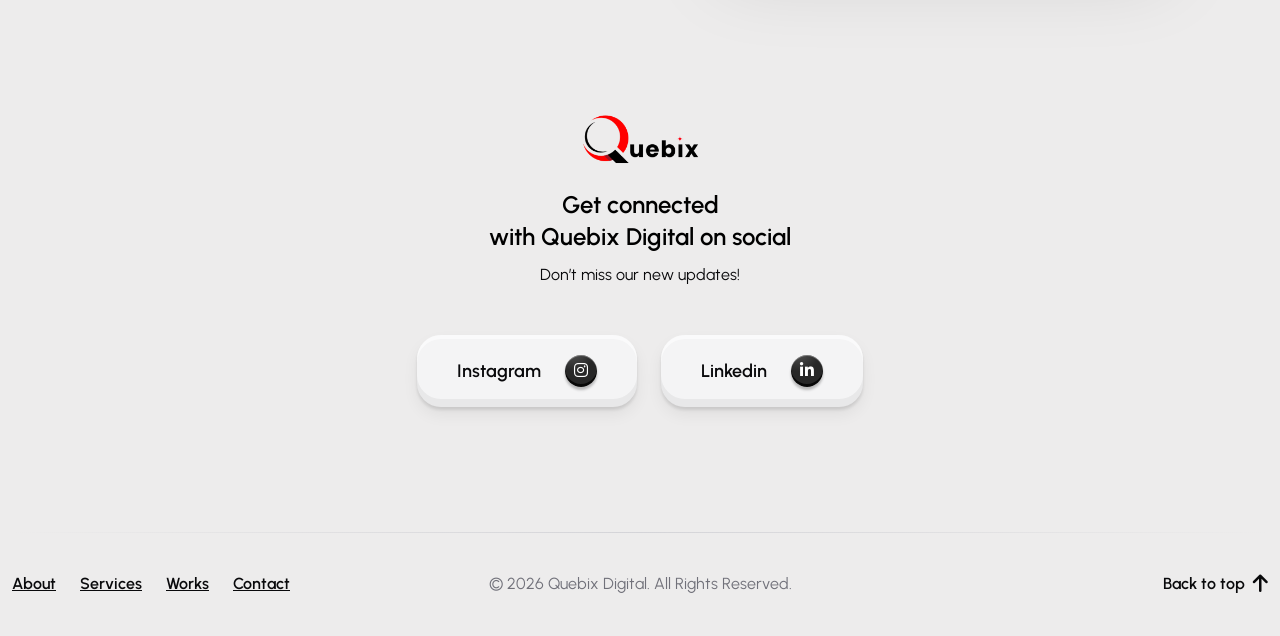
==== commit 0af55f20: "add single-column layout support to featured works and initialize base stylesheet" ====
--- a/index.html
+++ b/index.html
@@ -394,7 +394,7 @@
                         <div class="heading-sub fw-semibold mx-auto effectFade fadeUp">Featured Works</div>
                     </div>
 
-                    <div class="featured-works-list position-relative">
+                    <div class="featured-works-list single-column position-relative">
 
                         <div class="featured-works-item effectFade fadeUp no-div">
                             <div class="image main-mouse-hover">
--- a/assets/css/styles.css
+++ b/assets/css/styles.css
@@ -5677,7 +5677,26 @@
 
 .featured-works-list {
     display: grid;
-    gap: 32px;
+    grid-template-columns: repeat(2, 1fr);
+    gap: 30px;
+}
+
+.featured-works-list.single-column {
+    grid-template-columns: 1fr;
+}
+
+.featured-works-list.single-column .featured-works-item .image {
+    height: 600px;
+}
+
+@media (max-width: 768px) {
+    .featured-works-list {
+        grid-template-columns: 1fr;
+    }
+    
+    .featured-works-list.single-column .featured-works-item .image {
+        height: 380px; /* Reset height for mobile */
+    }
 }
 
 .featured-works-item {
@@ -5691,8 +5710,26 @@
 
 .featured-works-item .image {
     position: relative;
-    border-radius: 32px;
+    height: 380px;
+    border-radius: 12px;
     overflow: hidden;
+    background-color: #000;
+}
+
+.featured-works-item iframe {
+    width: 1600px !important;
+    height: calc(380px / var(--iframe-scale, 0.375)) !important;
+    border: none;
+    display: block;
+    transform-origin: 0 0;
+    transform: scale(var(--iframe-scale, 0.375)); 
+}
+
+@media (max-width: 768px) {
+    .featured-works-item iframe {
+        /* Mobile view scale (~350px / 1600px = 0.22) */
+        transform: scale(var(--iframe-scale, 0.22));
+    }
 }
 
 .featured-works-item .image img {
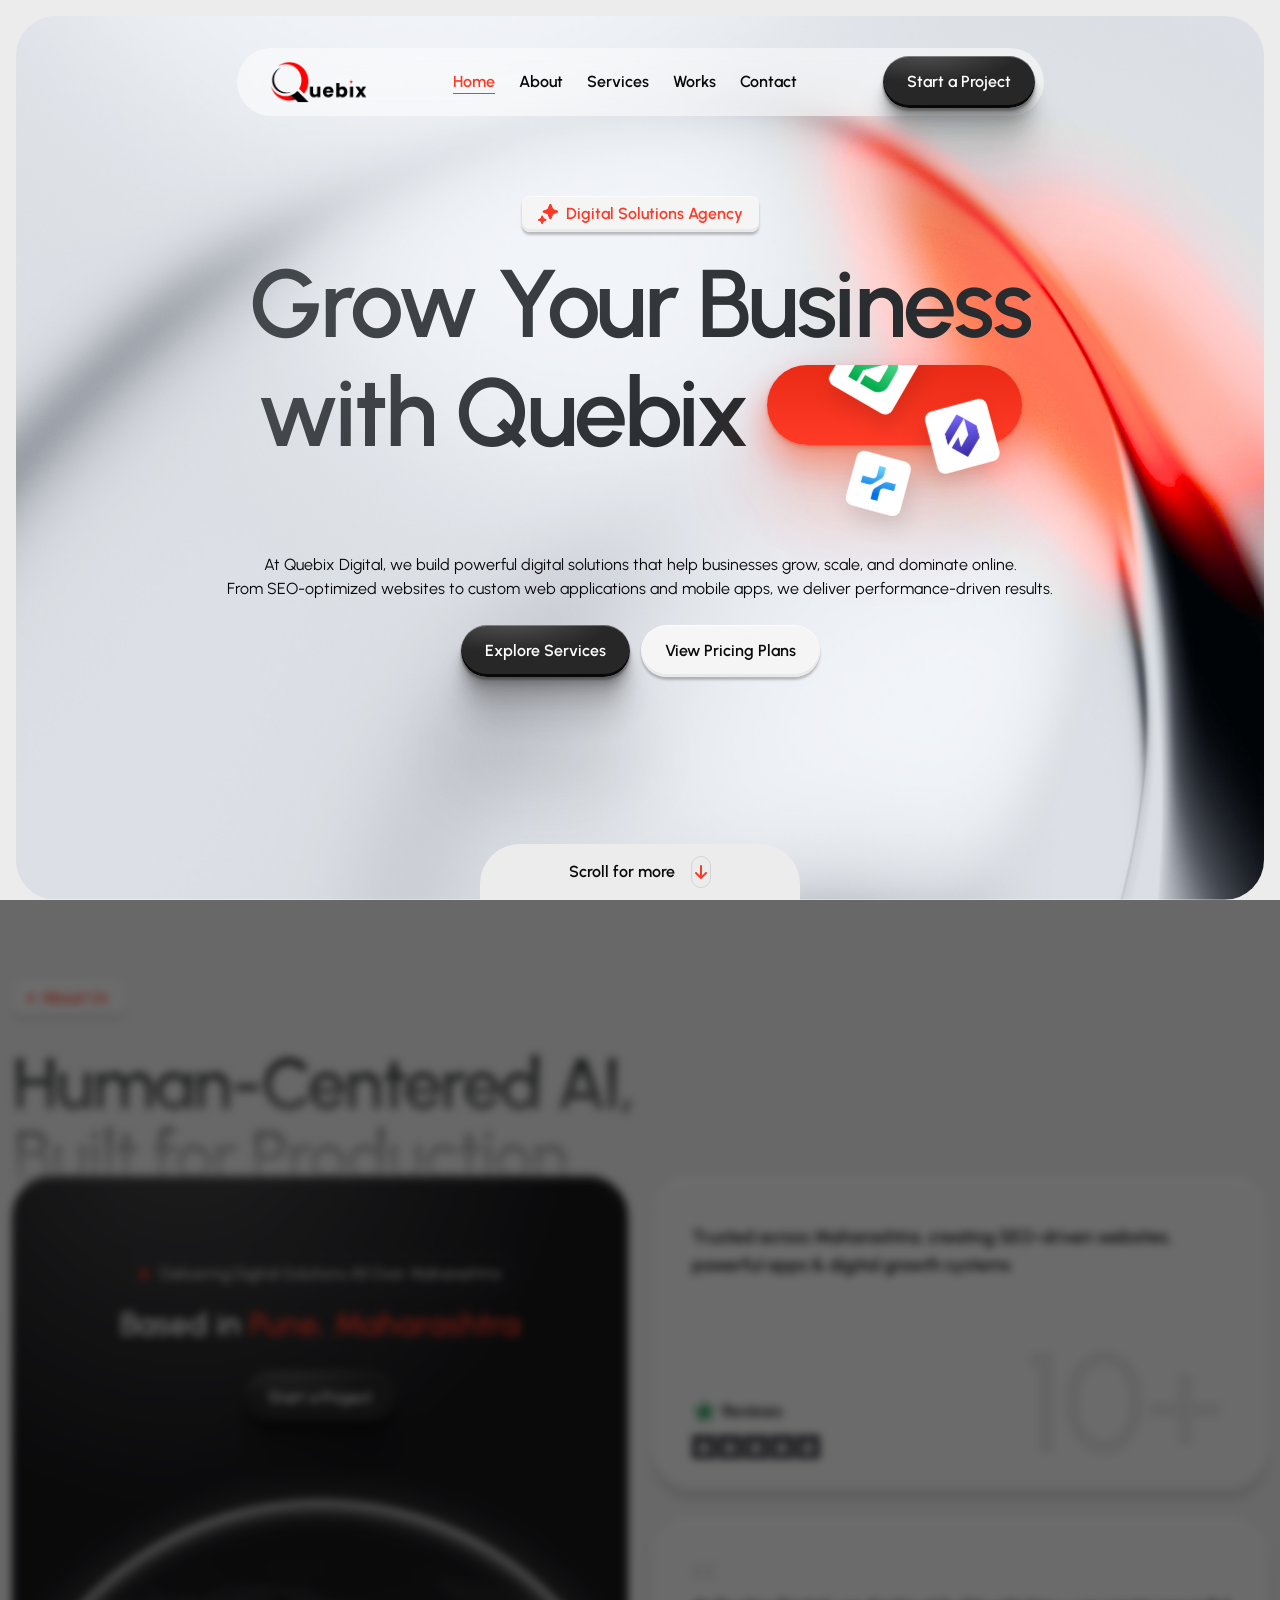
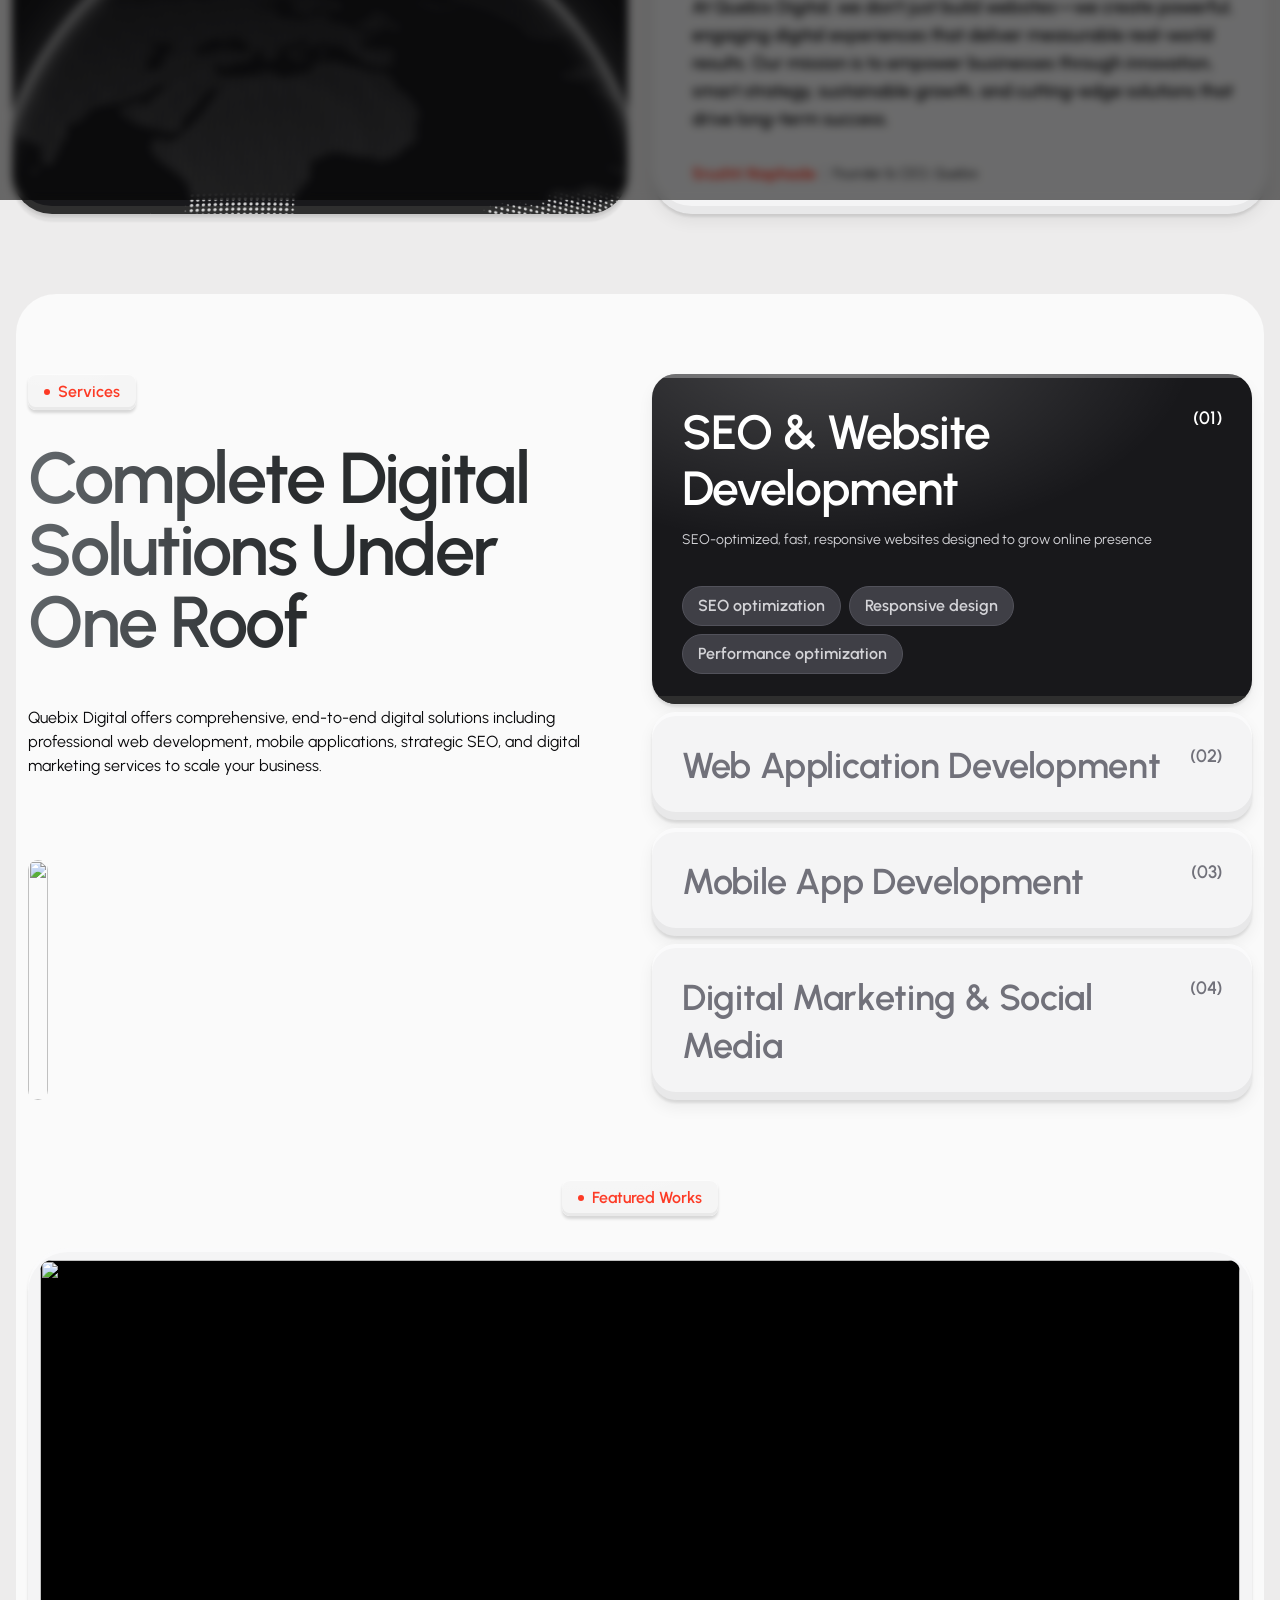
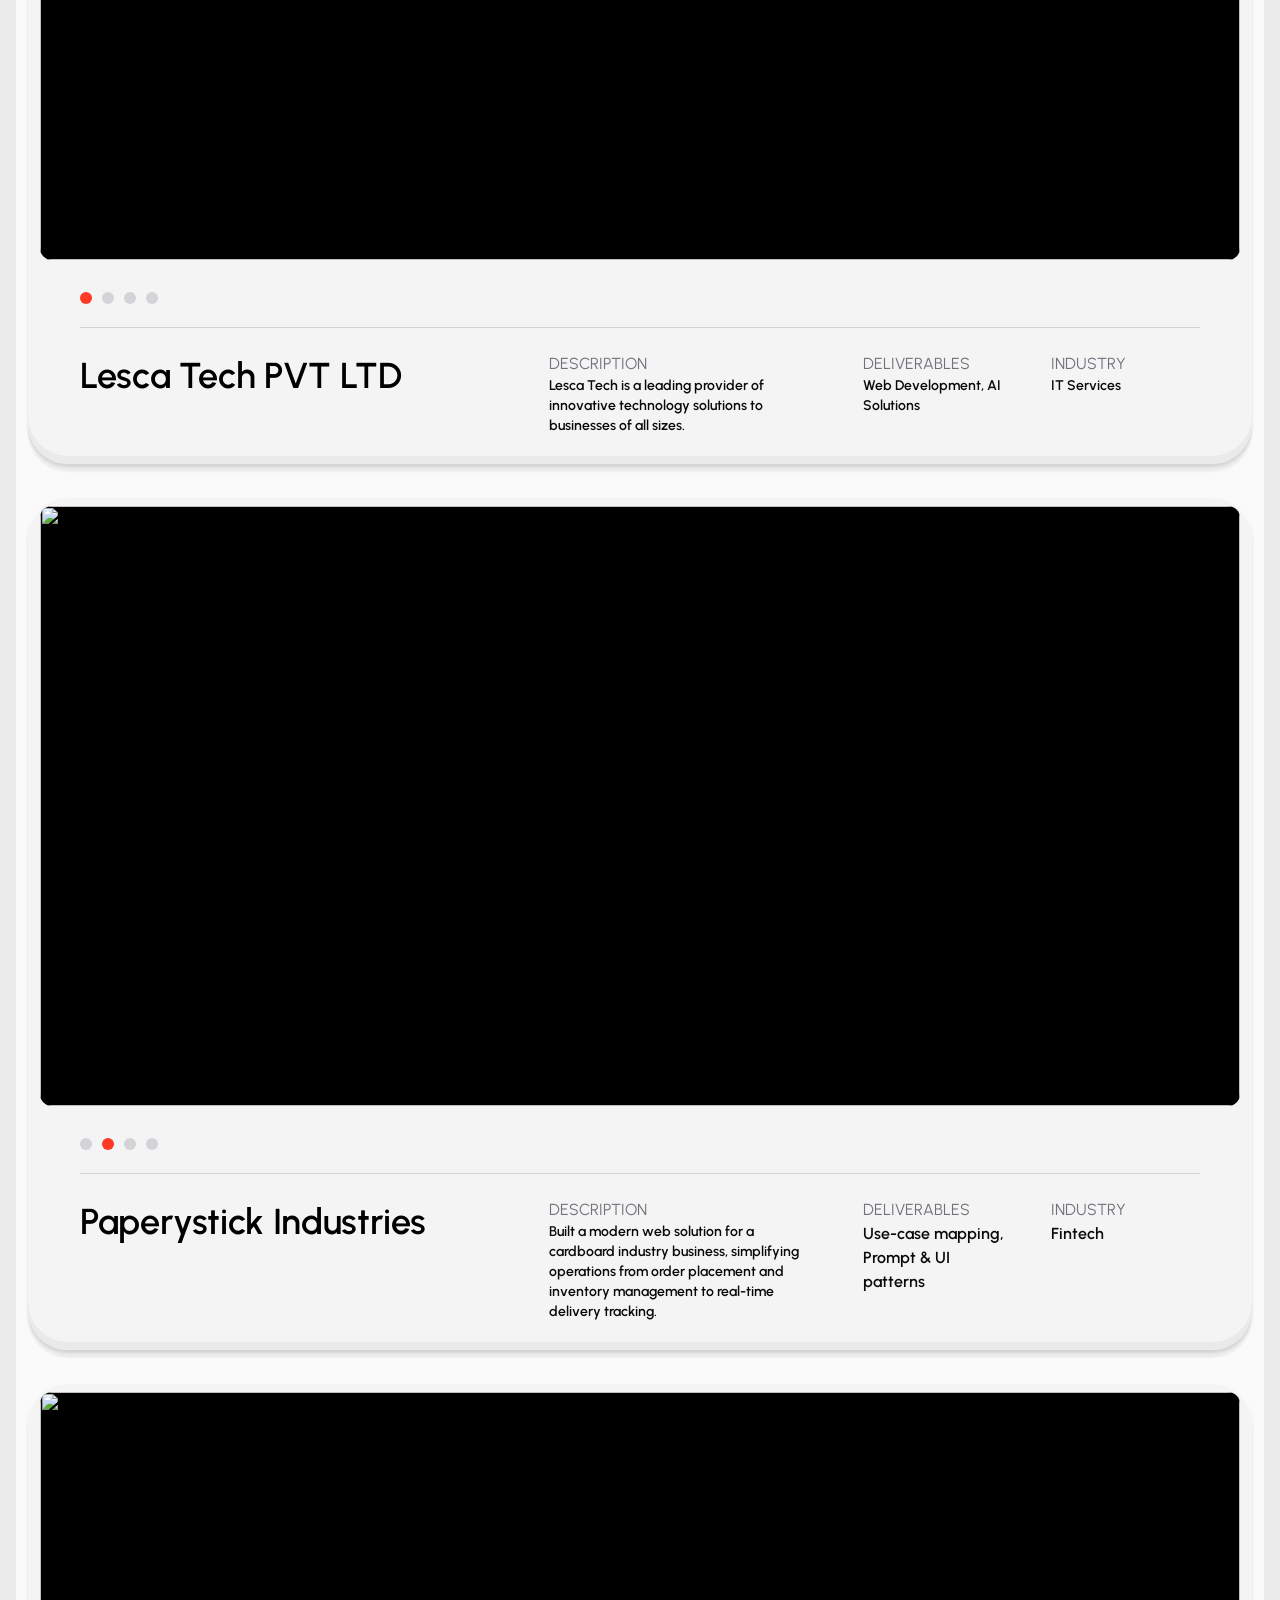
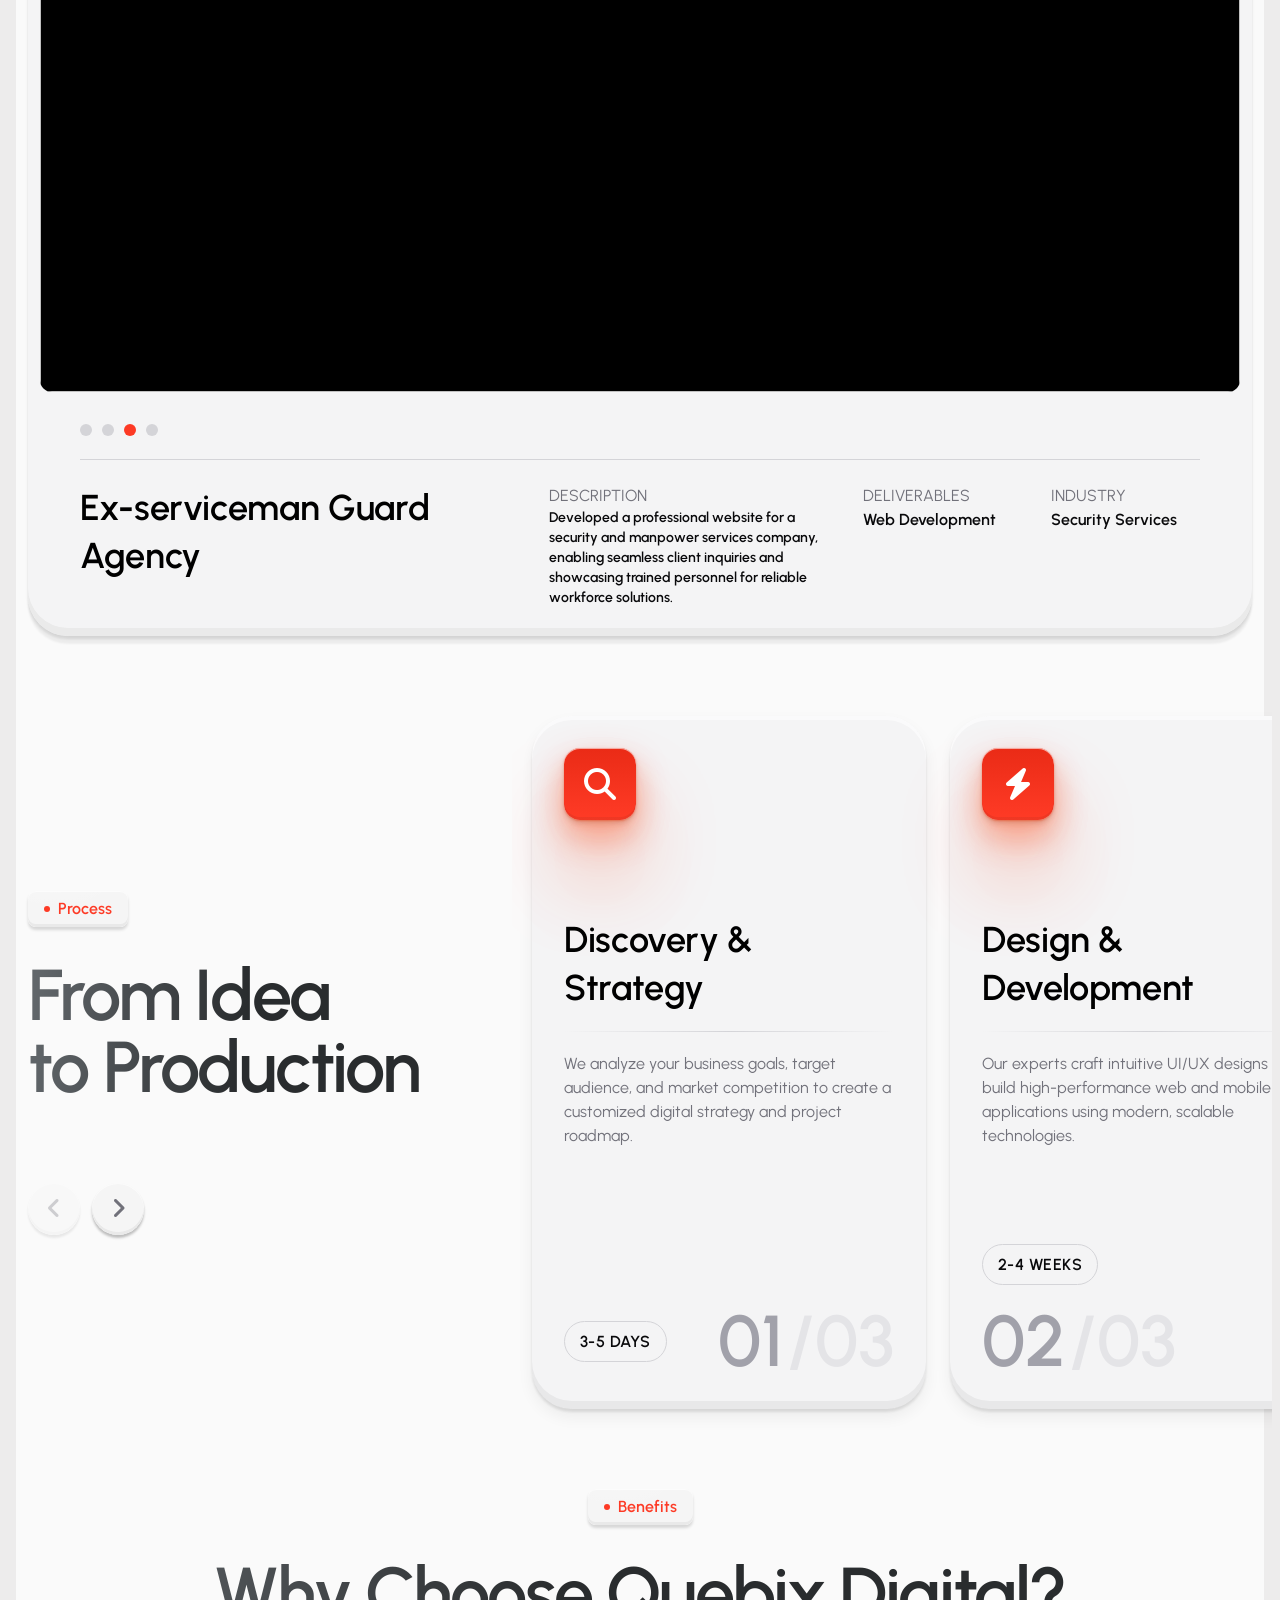
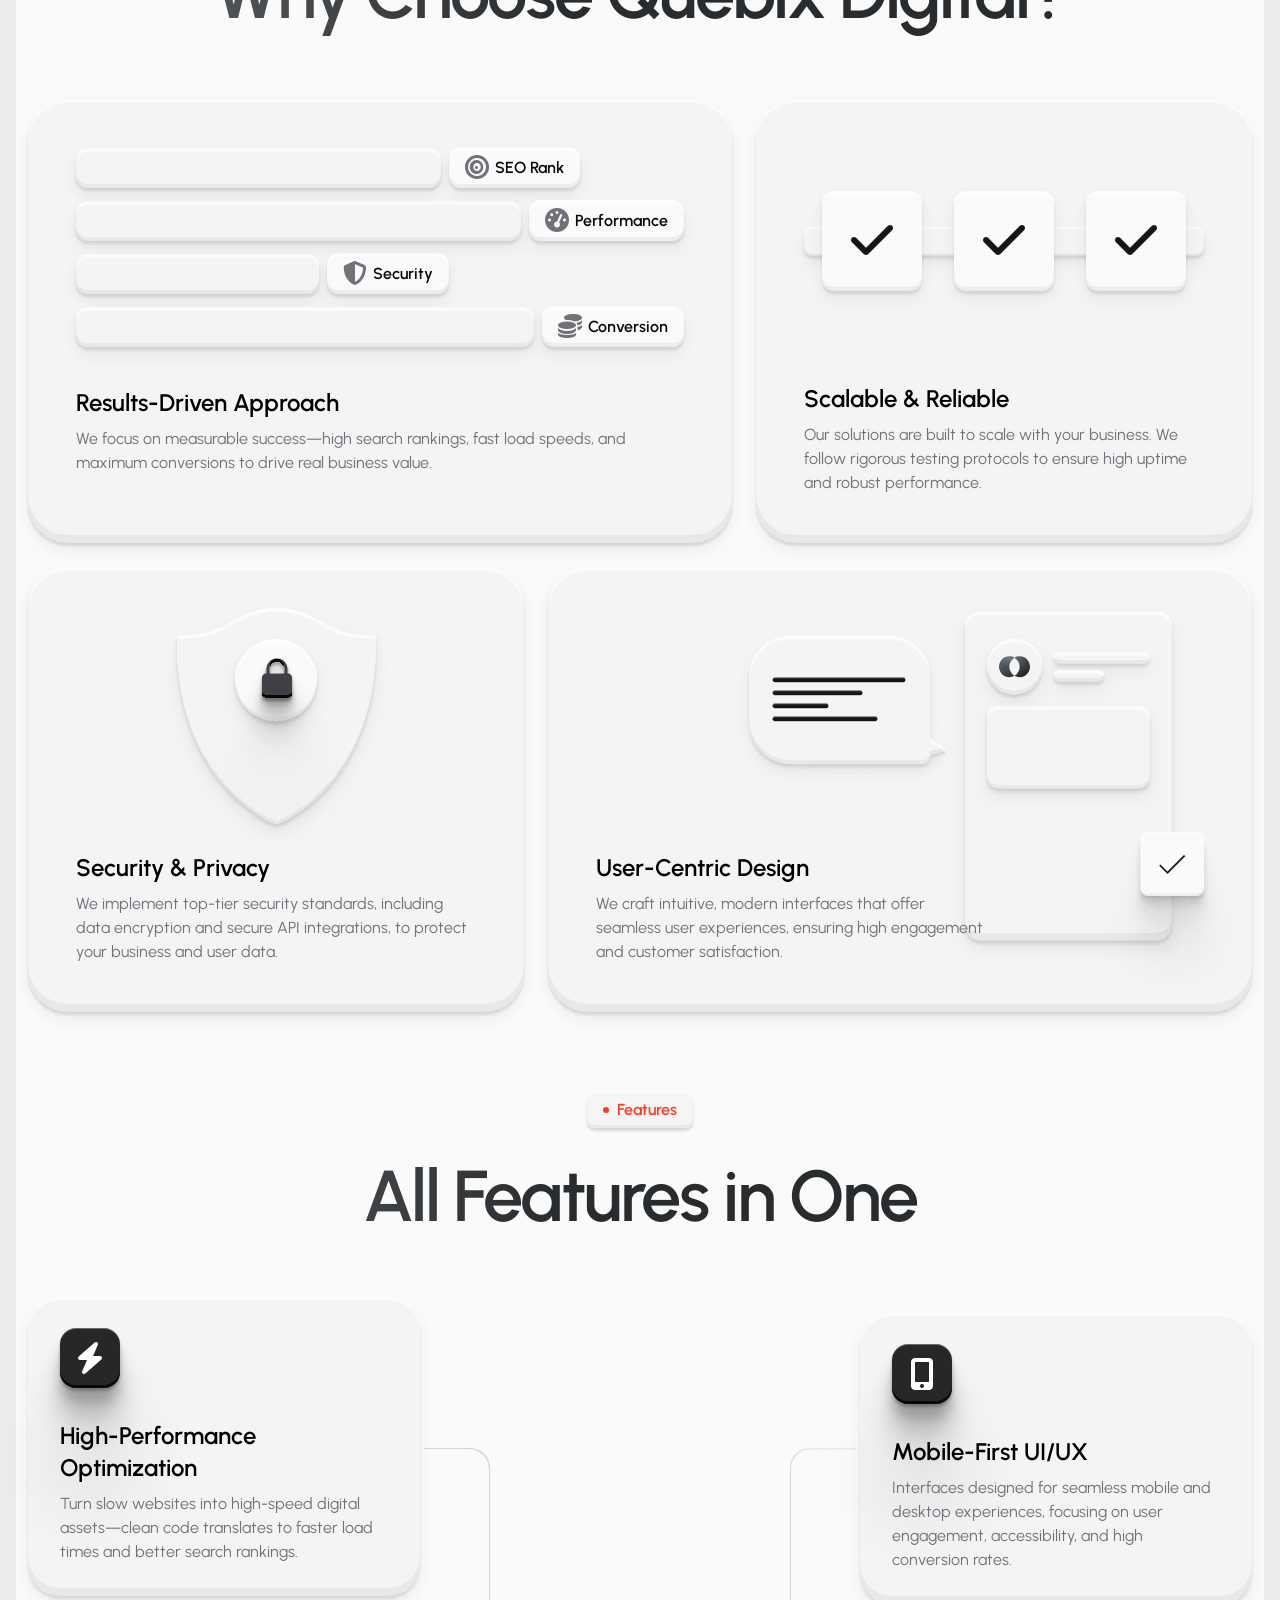
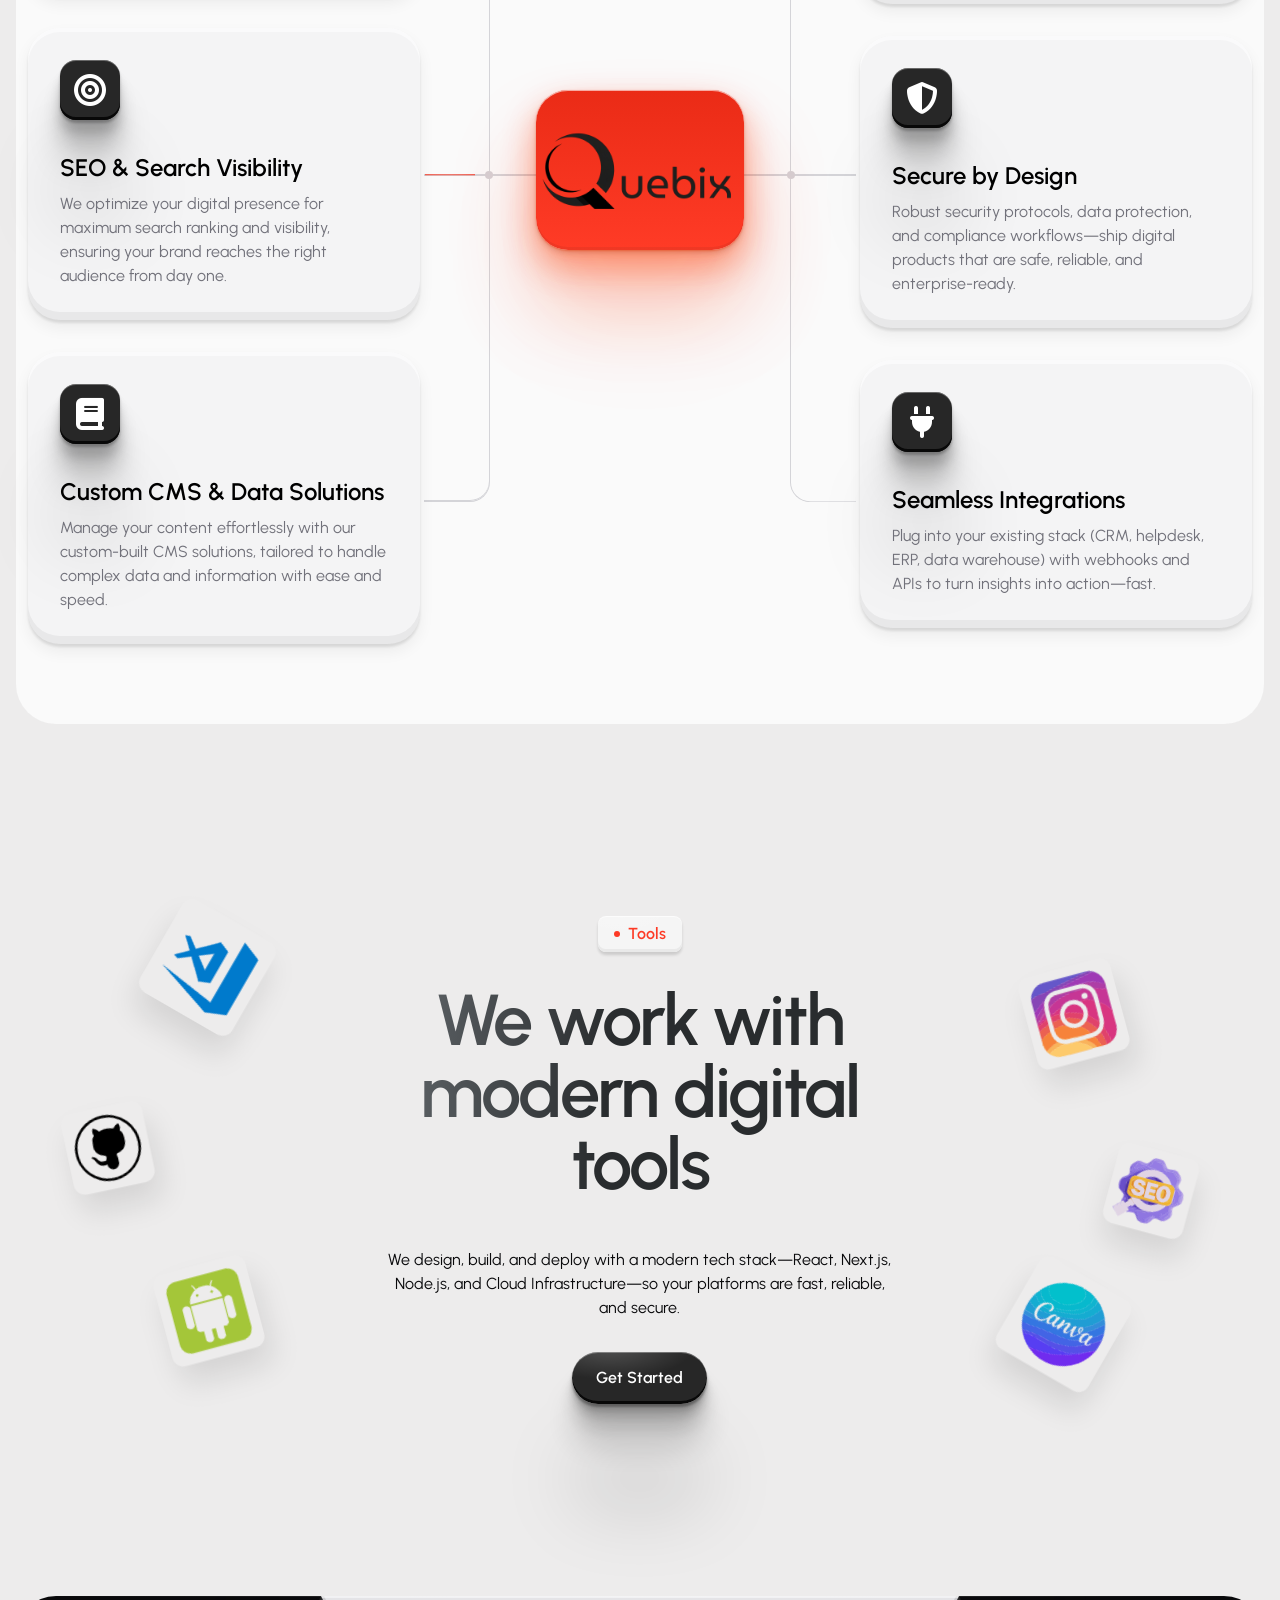
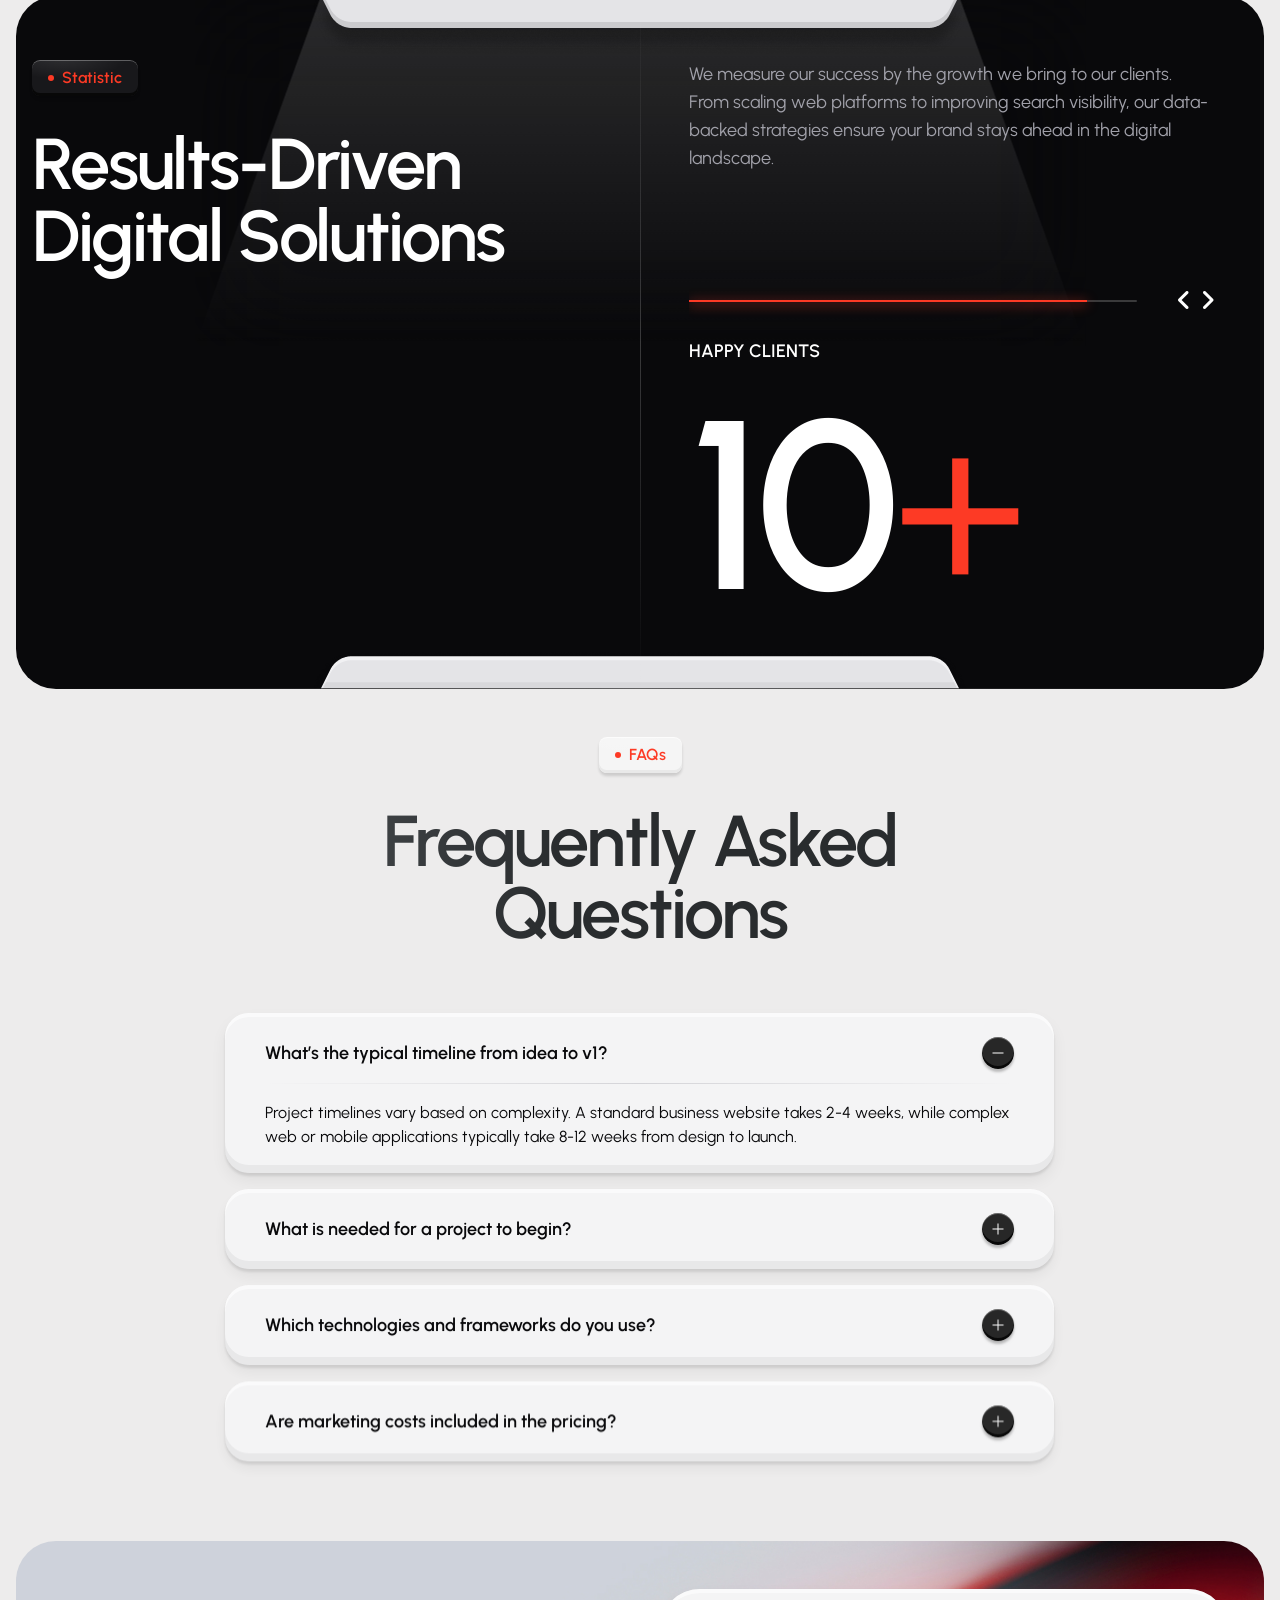
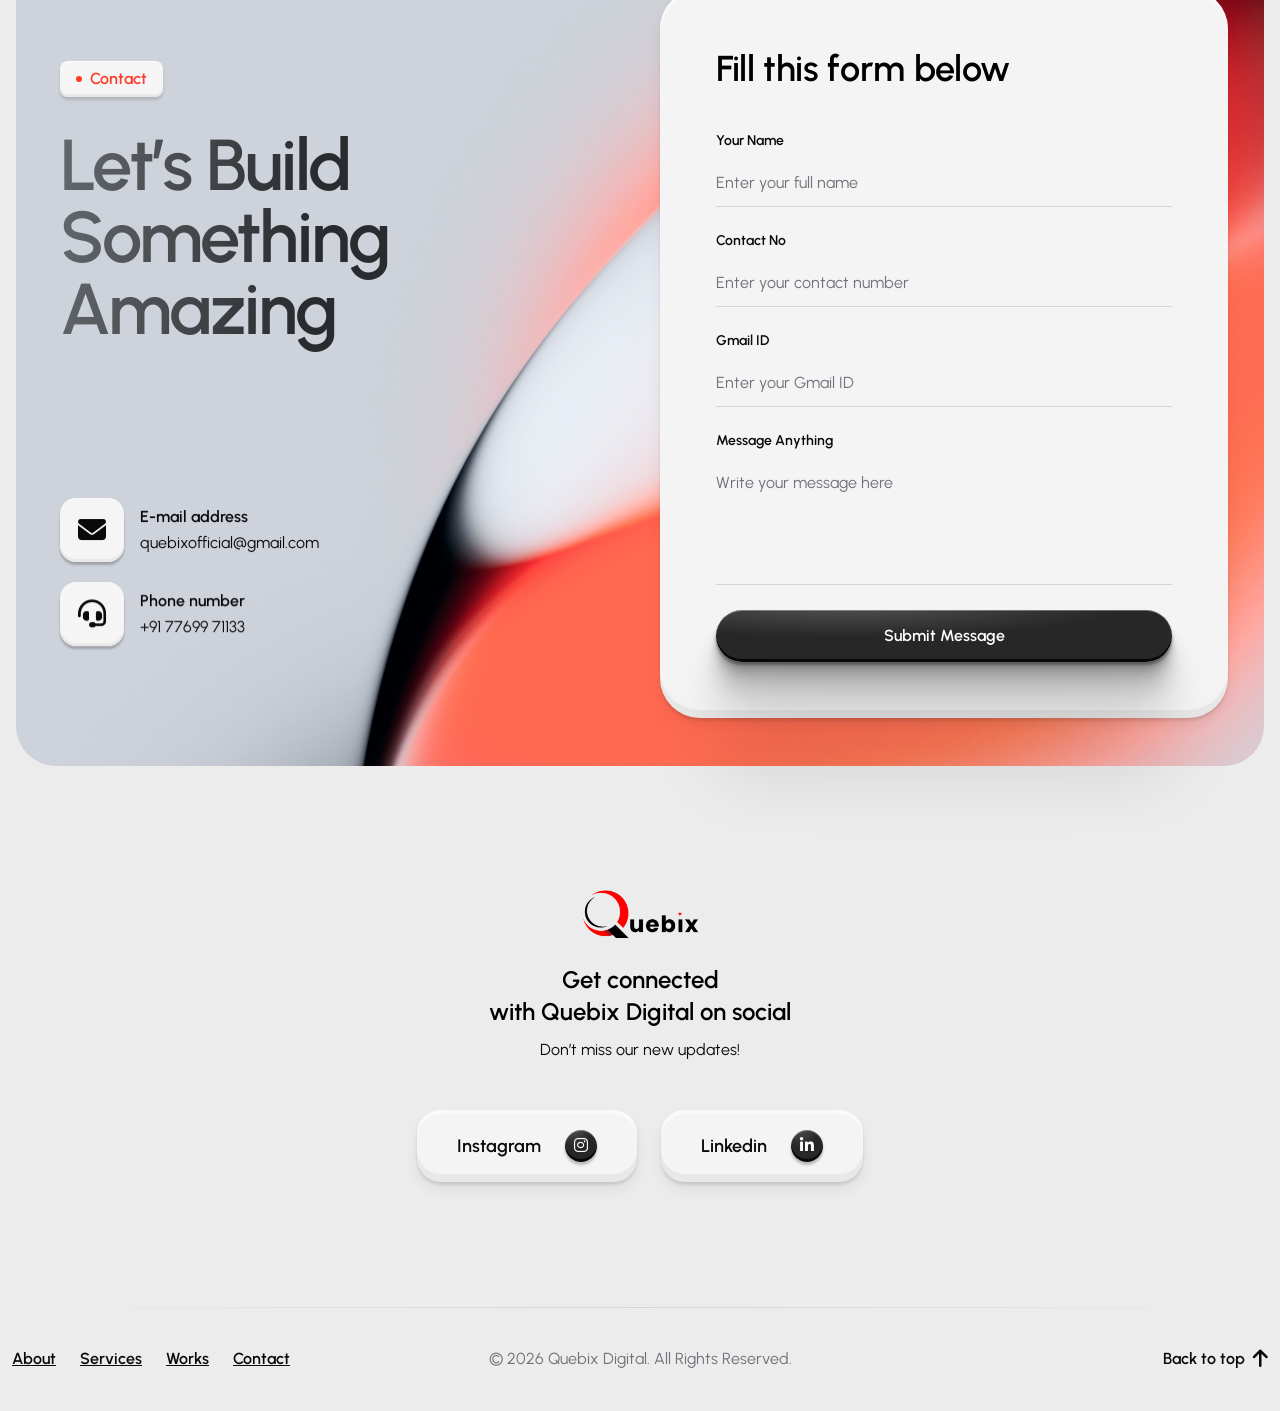
==== commit ce1306e3: "integrate FormSubmit for contact forms and update branding and project statistics" ====
--- a/index.html
+++ b/index.html
@@ -1224,118 +1224,9 @@
             <!-- /section-testimonials -->
         </div>
 
-        <!-- section-pricing -->
-        <div id="pricing" class="section-pricing flat-spacing">
-            <div class="container">
-                <div class="heading-section mb-80">
-                    <div class="heading-sub fw-semibold effectFade fadeUp">Pricing Plans</div>
-                    <div class="heading-title text-gradient-3 gap-8 effectFade fadeRotateX">
-                        From startups to enterprise <br>
-                        <div class="h-8 d-none d-lg-block"></div>
-                        clear scope, competitive pricing <br>
-                        <div class="h-8 d-none d-lg-block"></div>
-                        <input type="checkbox" id="pricingSwitch" class="tf-switch-check" checked>&nbsp;12 Months
-                        <span class="text-body-3 text-neutral-400 ms-2">(Save20%)</span>
-                    </div>
-                </div>
-                <div class="row">
-                    <div class="col-lg-6 lg-mb-24">
-                        <div class="pricing-item h-100 effectFade fadeRotateX">
-                            <div class="top d-flex gap-12 align-items-center">
-                                <div class="d-flex gap-8 align-items-center">
-                                    <i class="icon icon-user-friends-solid fs-24"></i>
-                                    <div class="fw-semibold text">Starter Plan</div>
-                                </div>
-                                <div class="line"></div>
-                                <div class="fw-semibold text-secondary">Website + SEO</div>
-                            </div>
-                            <div class="heading">
-                                <div class="d-flex gap-14 align-items-end">
-                                    <div class="price-number fw-bold" data-month="12000" data-year="20000">₹20,000</div>
-                                    <h6 class="price-per">/ 12 Months</h6>
-                                </div>
-                                <a href="contact.html" class="tf-btn">
-                                    Get Started
-                                </a>
-                            </div>
-                            <div class="line"></div>
-                            <div class="content">
-                                <div>
-                                    <div class="title fw-semibold mb-4">What’s included</div>
-                                    <div class="text fw-semibold">
-                                        Perfect for getting your business online with a fast, SEO-ready website and
-                                        modern design.
-                                    </div>
-                                </div>
-                                <ul class="list-text type-check">
-                                    <li>
-                                        <i class="icon icon-check-solid"></i> 5 Pages SEO Website
-                                    </li>
-                                    <li>
-                                        <i class="icon icon-check-solid"></i> Social Media Setup
-                                    </li>
-                                    <li>
-                                        <i class="icon icon-check-solid"></i> Monthly Performance Report
-                                    </li>
-                                    <li>
-                                        <i class="icon icon-check-solid"></i> WhatsApp Integration
-                                    </li>
-                                </ul>
-                            </div>
-                        </div>
-                    </div>
-                    <div class="col-lg-6">
-                        <div class="pricing-item h-100 style-black effectFade fadeRotateX" data-delay="0.1">
-                            <div class="top d-flex gap-12 align-items-center">
-                                <div class="d-flex gap-8 align-items-center">
-                                    <i class="icon icon-building fs-24"></i>
-                                    <div class="fw-semibold text">Enterprise Plan</div>
-                                </div>
-                                <div class="line"></div>
-                                <div class="fw-semibold text-neutral-400">Web App + Digital Marketing</div>
-                            </div>
-                            <div class="heading">
-                                <div class="d-flex gap-14 align-items-end">
-                                    <div class="price-number fw-bold" data-month="35000" data-year="60000">₹60,000</div>
-                                    <h6 class="price-per">/ 12 Months</h6>
-                                </div>
-                                <a href="contact.html" class="tf-btn">
-                                    Get Started
-                                </a>
-                            </div>
-                            <div class="line"></div>
-                            <div class="content">
-                                <div>
-                                    <div class="title fw-semibold mb-4">What’s included</div>
-                                    <div class="text fw-semibold">
-                                        Advanced digital solutions including e-commerce, custom dashboards, and
-                                        full-scale digital marketing.
-                                    </div>
-                                </div>
-                                <ul class="list-text type-check">
-                                    <li>
-                                        <i class="icon icon-check-solid"></i> Custom Web Application/Store
-                                    </li>
-                                    <li>
-                                        <i class="icon icon-check-solid"></i> Social Media Content & Ads
-                                    </li>
-                                    <li>
-                                        <i class="icon icon-check-solid"></i> 24/7 Technical Support
-                                    </li>
-                                    <li>
-                                        <i class="icon icon-check-solid"></i> Advanced SEO & Backlinks
-                                    </li>
-                                </ul>
-                            </div>
-                        </div>
-                    </div>
-                </div>
-            </div>
-        </div>
-        <!-- /section-pricing -->
 
         <!-- section-faqs -->
-        <div class="section-faqs flat-spacing pt-0">
+        <div class="section-faqs flat-spacing pt-5">
             <div class="container">
                 <div class="heading-section center mb-64">
                     <div class="heading-sub fw-semibold effectFade fadeUp">FAQs</div>
@@ -1459,19 +1350,26 @@
                             </div>
                         </div>
                         <div class="col-lg-6">
-                            <form class="form-contact effectFade fadeUp">
+                            <form action="https://formsubmit.co/quebixofficial@gmail.com" method="POST" class="form-contact effectFade fadeUp">
+                                <input type="hidden" name="_subject" value="New Contact Form Submission - Quebix">
+                                <input type="hidden" name="_captcha" value="false">
+                                <input type="hidden" name="_template" value="table">
                                 <h4 class="heading fw-semibold">Fill this form below</h4>
                                 <fieldset class="mb-21">
                                     <label class="fw-semibold text-body-3 mb-20">Your Name</label>
-                                    <input class="" type="text" placeholder="Enter your full name" required>
+                                    <input class="" type="text" name="name" placeholder="Enter your full name" required>
                                 </fieldset>
                                 <fieldset class="mb-21">
-                                    <label class="fw-semibold text-body-3 mb-20">Your Phone</label>
-                                    <input class="" type="text" placeholder="Enter the e-mail" required>
+                                    <label class="fw-semibold text-body-3 mb-20">Contact No</label>
+                                    <input class="" type="tel" name="phone" placeholder="Enter your contact number" required>
+                                </fieldset>
+                                <fieldset class="mb-21">
+                                    <label class="fw-semibold text-body-3 mb-20">Gmail ID</label>
+                                    <input class="" type="email" name="email" placeholder="Enter your Gmail ID" required>
                                 </fieldset>
                                 <fieldset class="mb-18">
-                                    <label class="fw-semibold text-body-3 mb-0">More About The Project</label>
-                                    <textarea name="text" class=""></textarea>
+                                    <label class="fw-semibold text-body-3 mb-20">Message Anything</label>
+                                    <textarea name="message" class="" placeholder="Write your message here" required></textarea>
                                 </fieldset>
 
                                 <button type="submit" class="tf-btn w-100">Submit Message</button>
--- a/assets/css/styles.css
+++ b/assets/css/styles.css
@@ -7634,13 +7634,22 @@
     top: 51%;
     left: 50%;
     transform: translate(-50%, -50%);
+    width: 204px;
+    height: 70px;
+    background-color: #272727;
+    display: flex;
+    align-items: center;
+    justify-content: center;
+    padding: 12px;
     box-shadow: 0px 2.76726px 2.21381px rgba(0, 0, 0, 0.1197), 0px 3px 3px rgba(0, 0, 0, 0.14), 0px 100px 80px rgba(0, 0, 0, 0.15), 0px 41.7776px 33.4221px rgba(0, 0, 0, 0.1503), 0px 22.3363px 17.869px rgba(0, 0, 0, 0.1417), 0px 12.5216px 10.0172px rgba(0, 0, 0, 0.135), 0px 6.6501px 5.32008px rgba(0, 0, 0, 0.1283), 0px 2.76726px 2.21381px rgba(0, 0, 0, 0.1197);
     border-radius: 8px;
     z-index: 2;
 }
 
 .tool-wrap .image-center img {
-    width: 100%;
+    max-width: 100%;
+    max-height: 100%;
+    object-fit: contain;
 }
 
 .tool-wrap .line-1 {
@@ -7738,6 +7747,8 @@
     }
     .tool-wrap .image-center {
         width: 100px;
+        height: auto;
+        padding: 6px;
     }
     .tool-wrap .img-item-5,
     .tool-wrap .img-item-2 {
